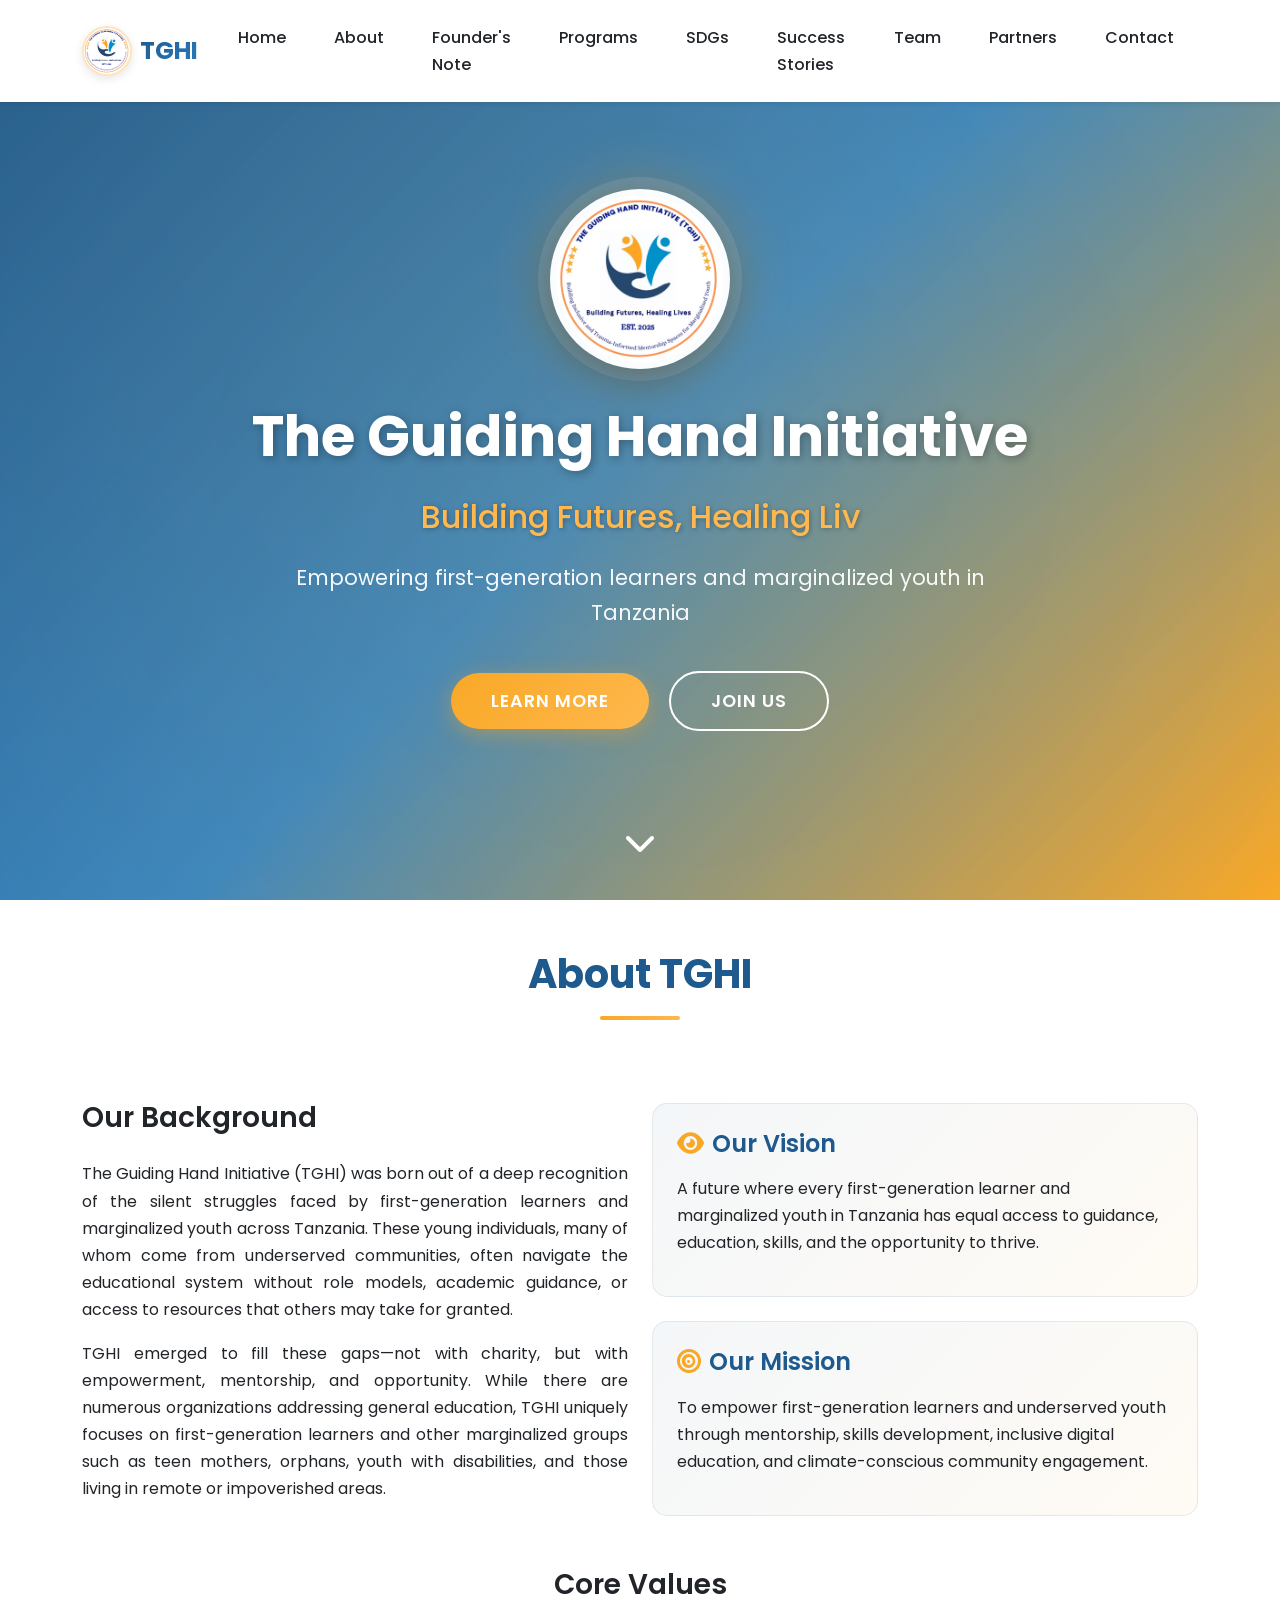
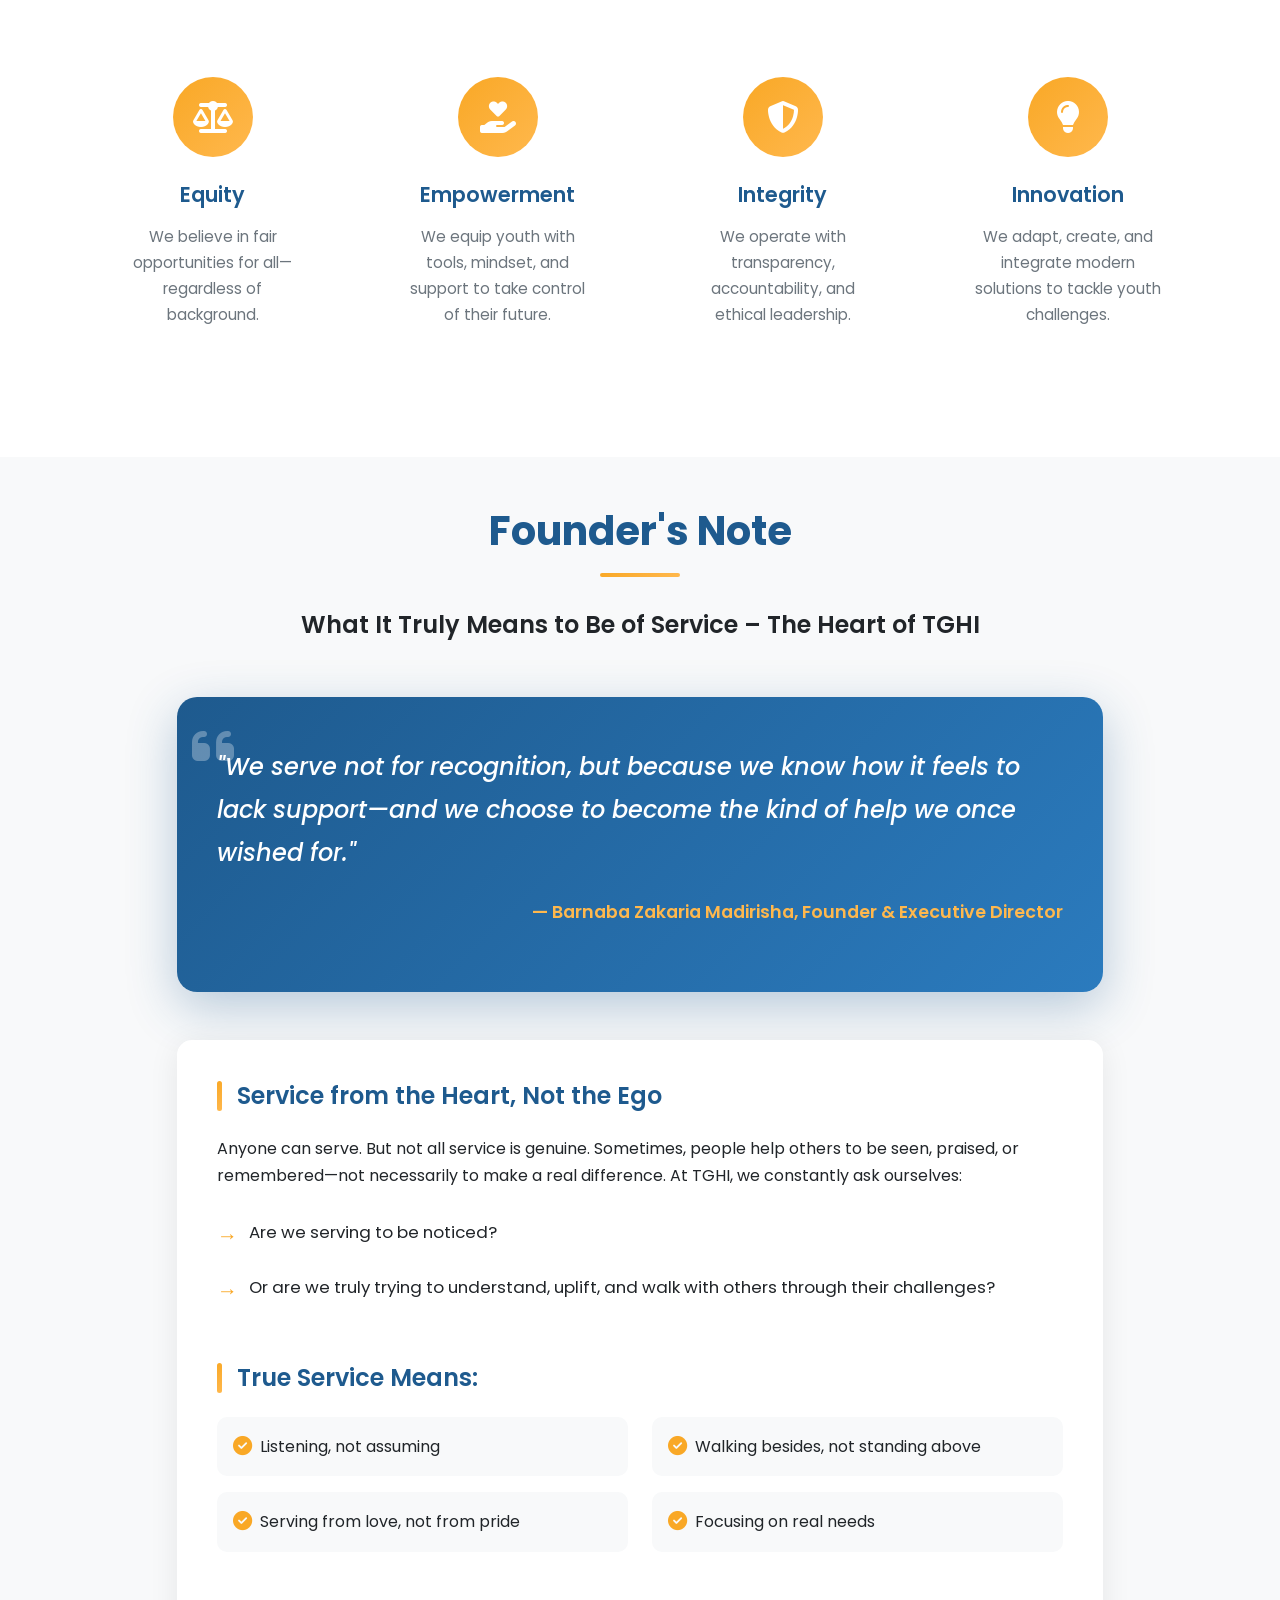
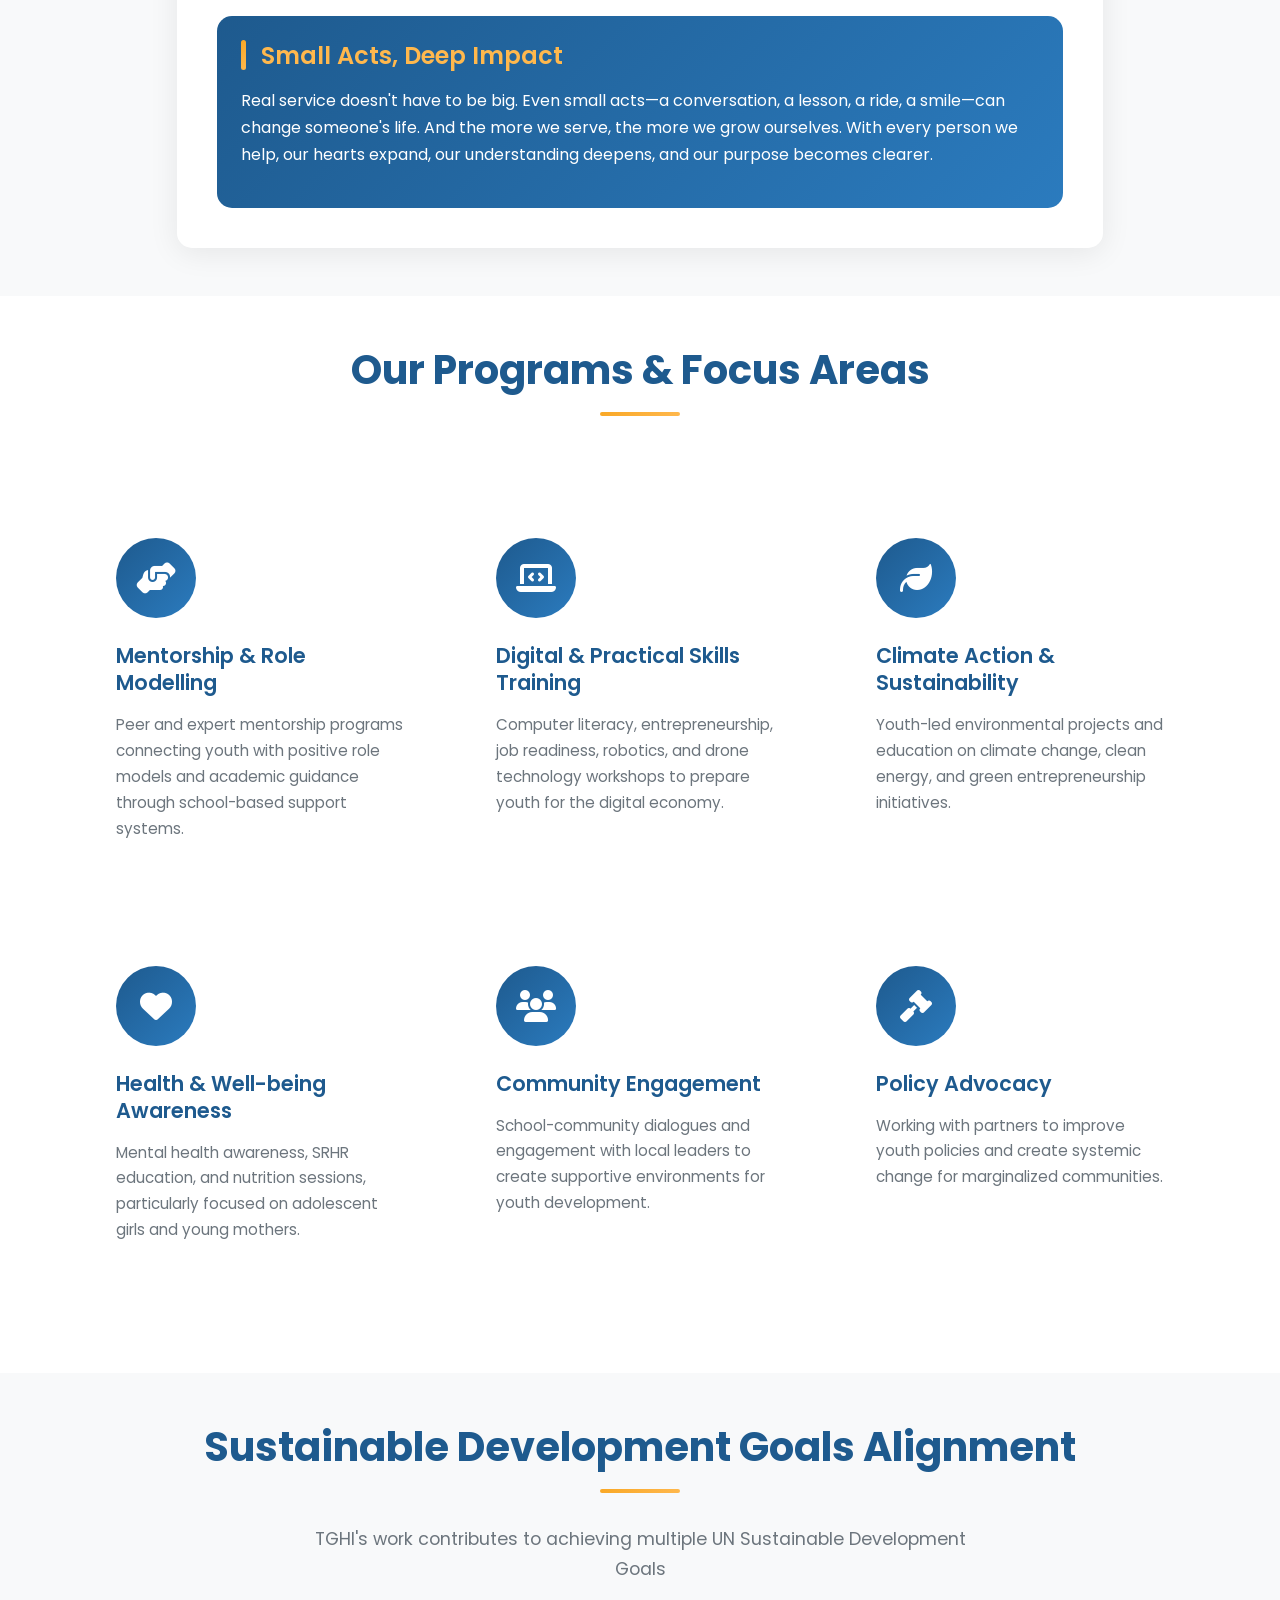
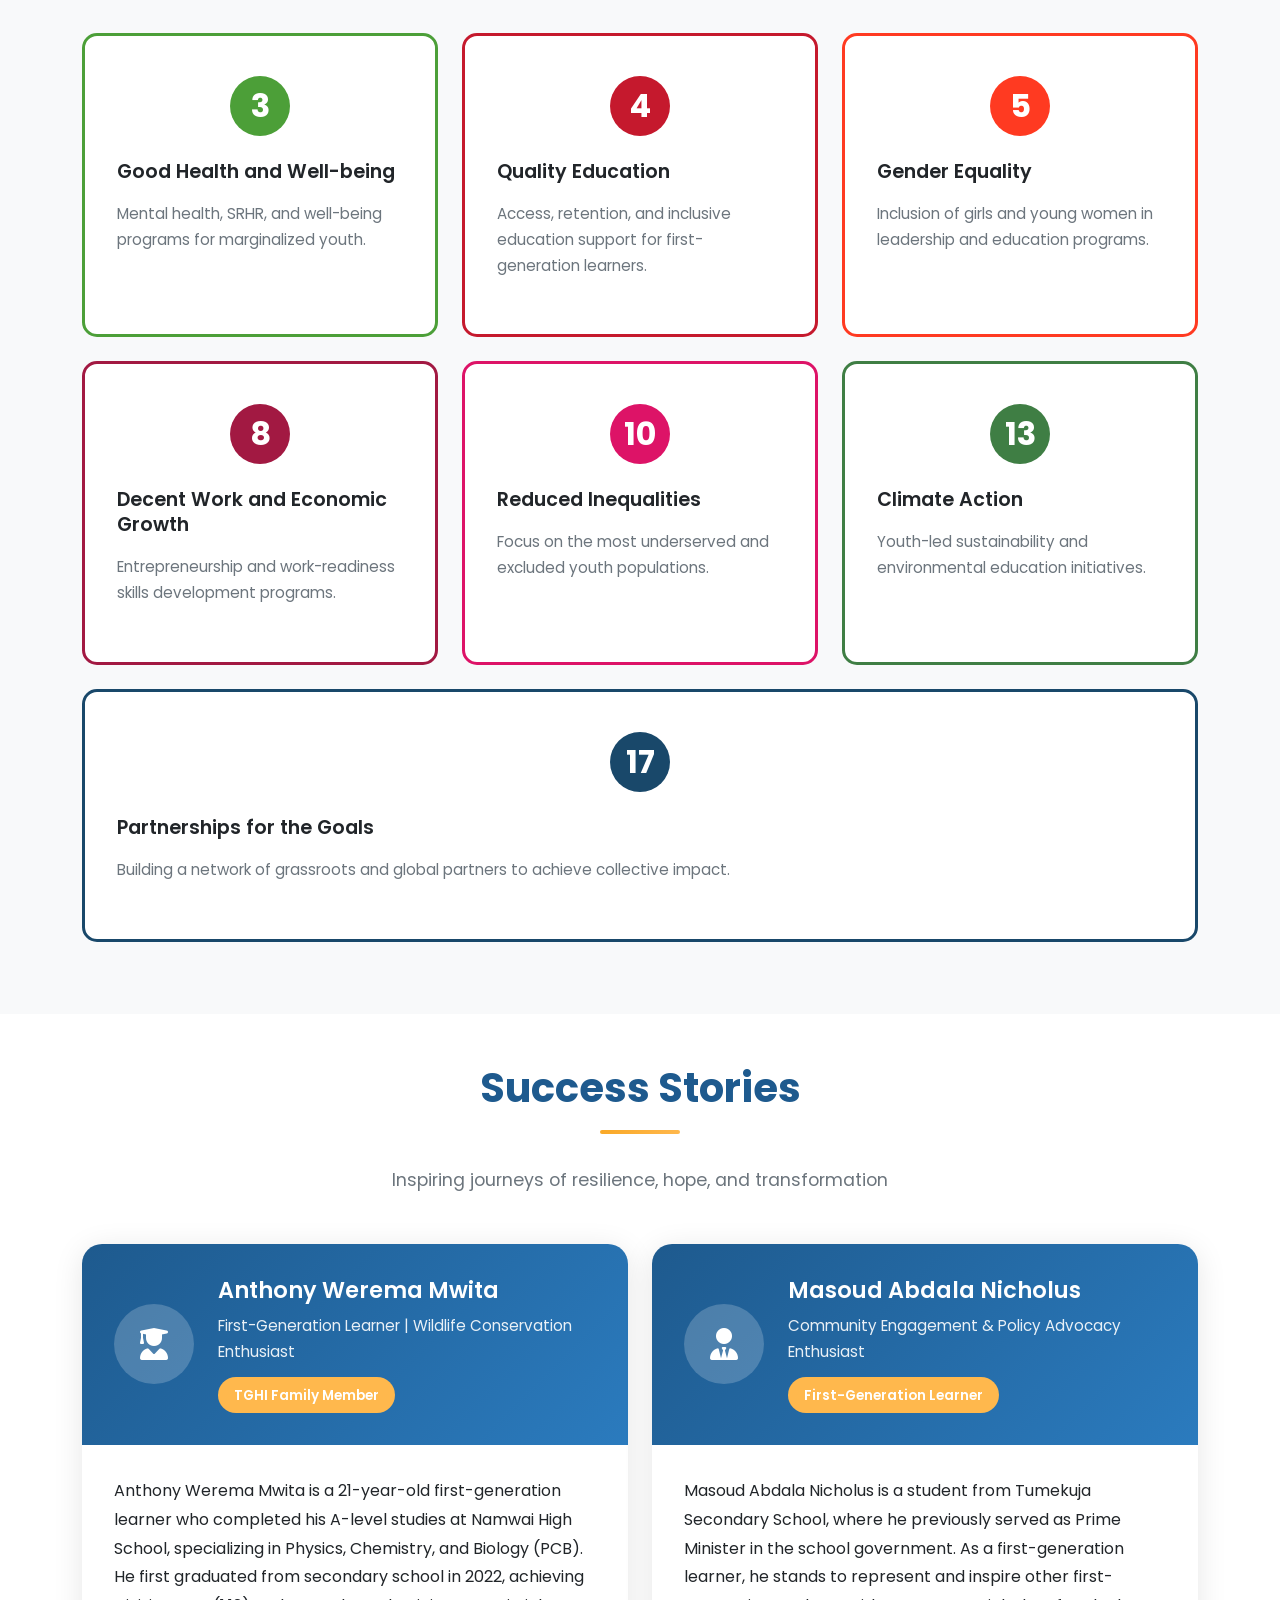
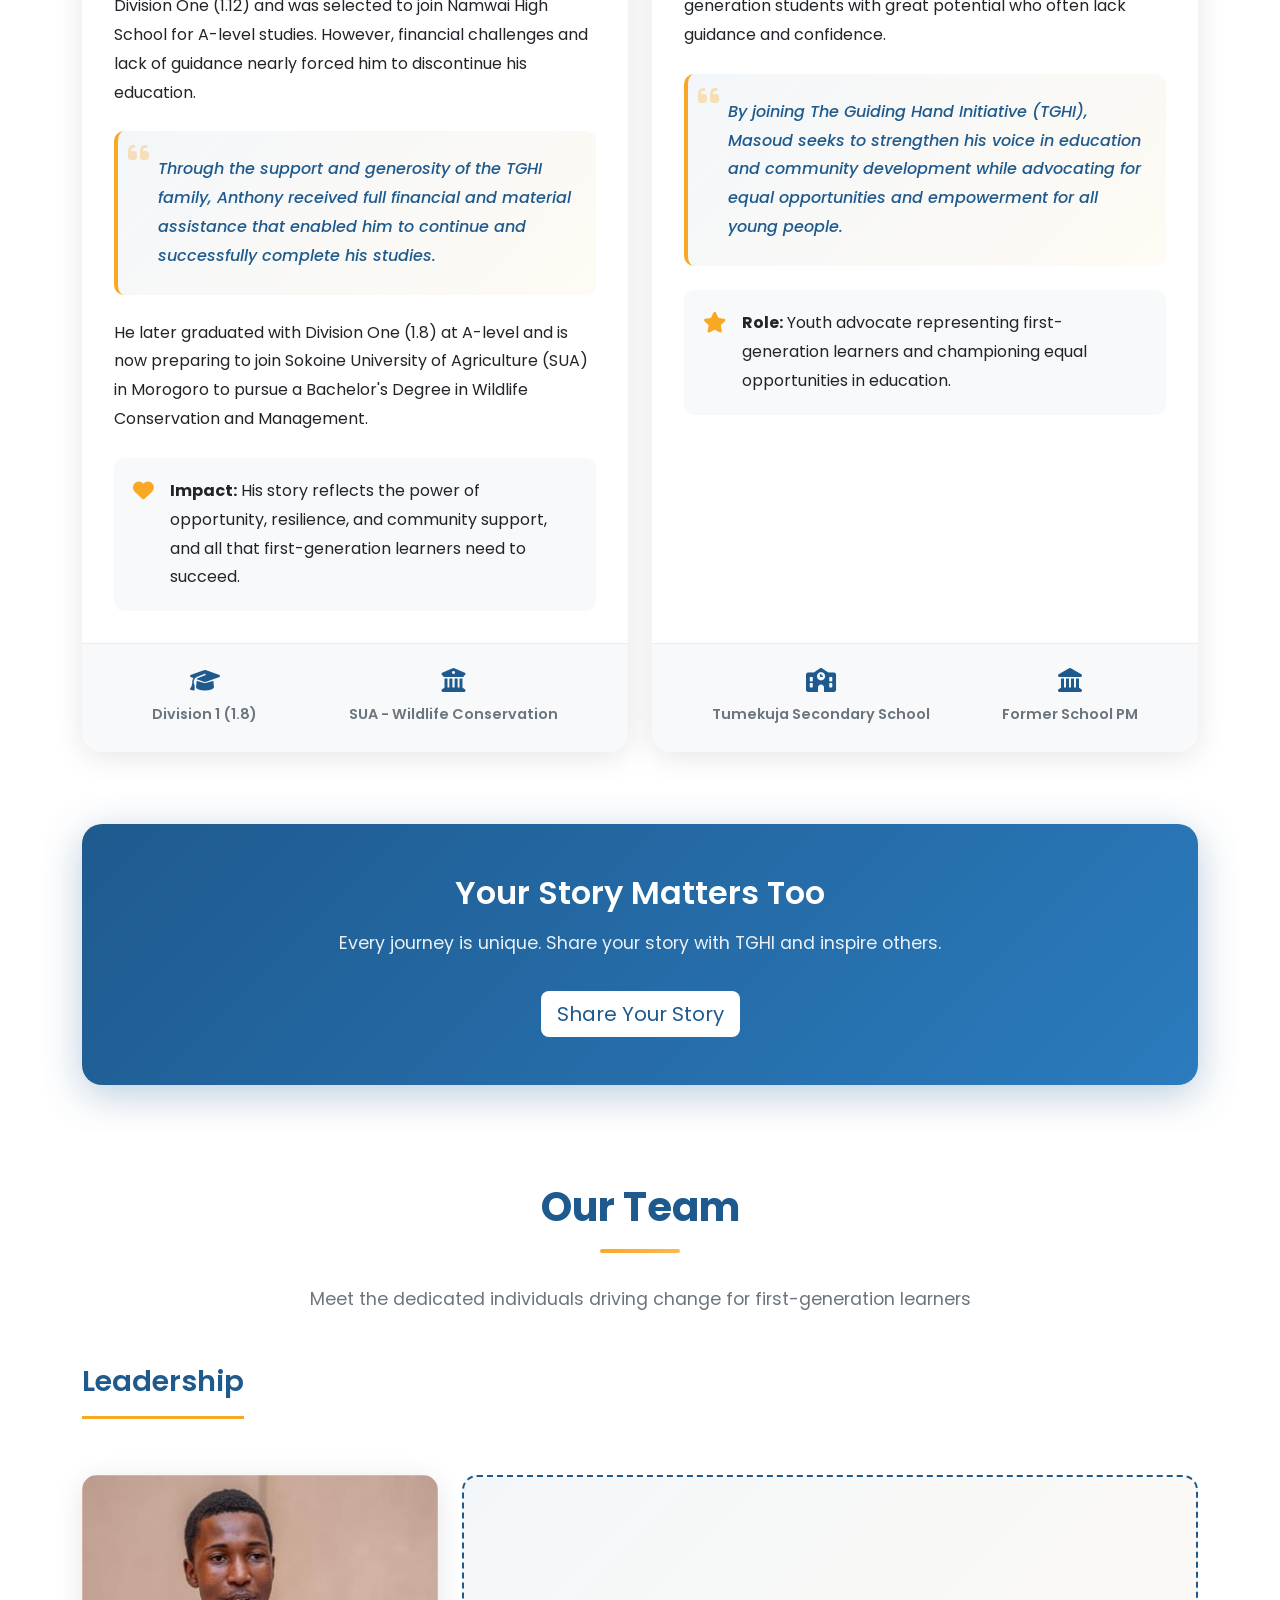
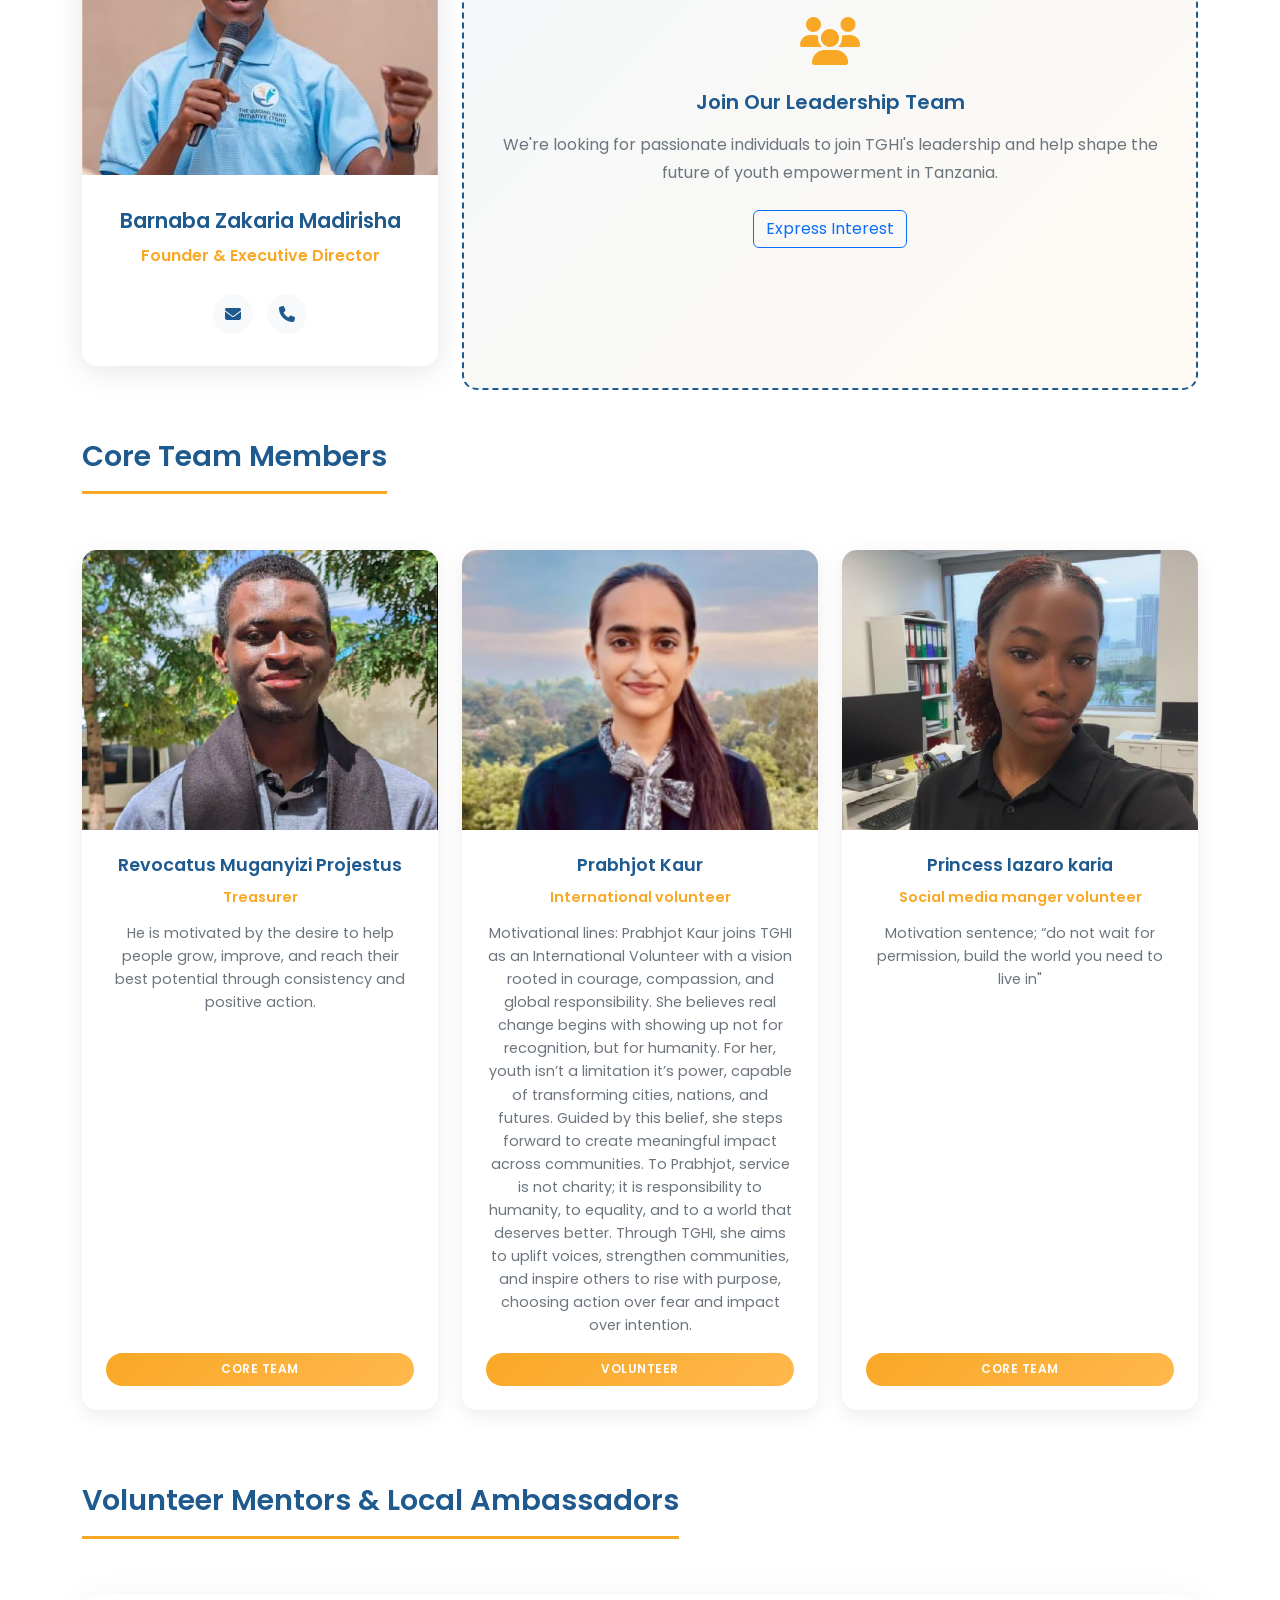
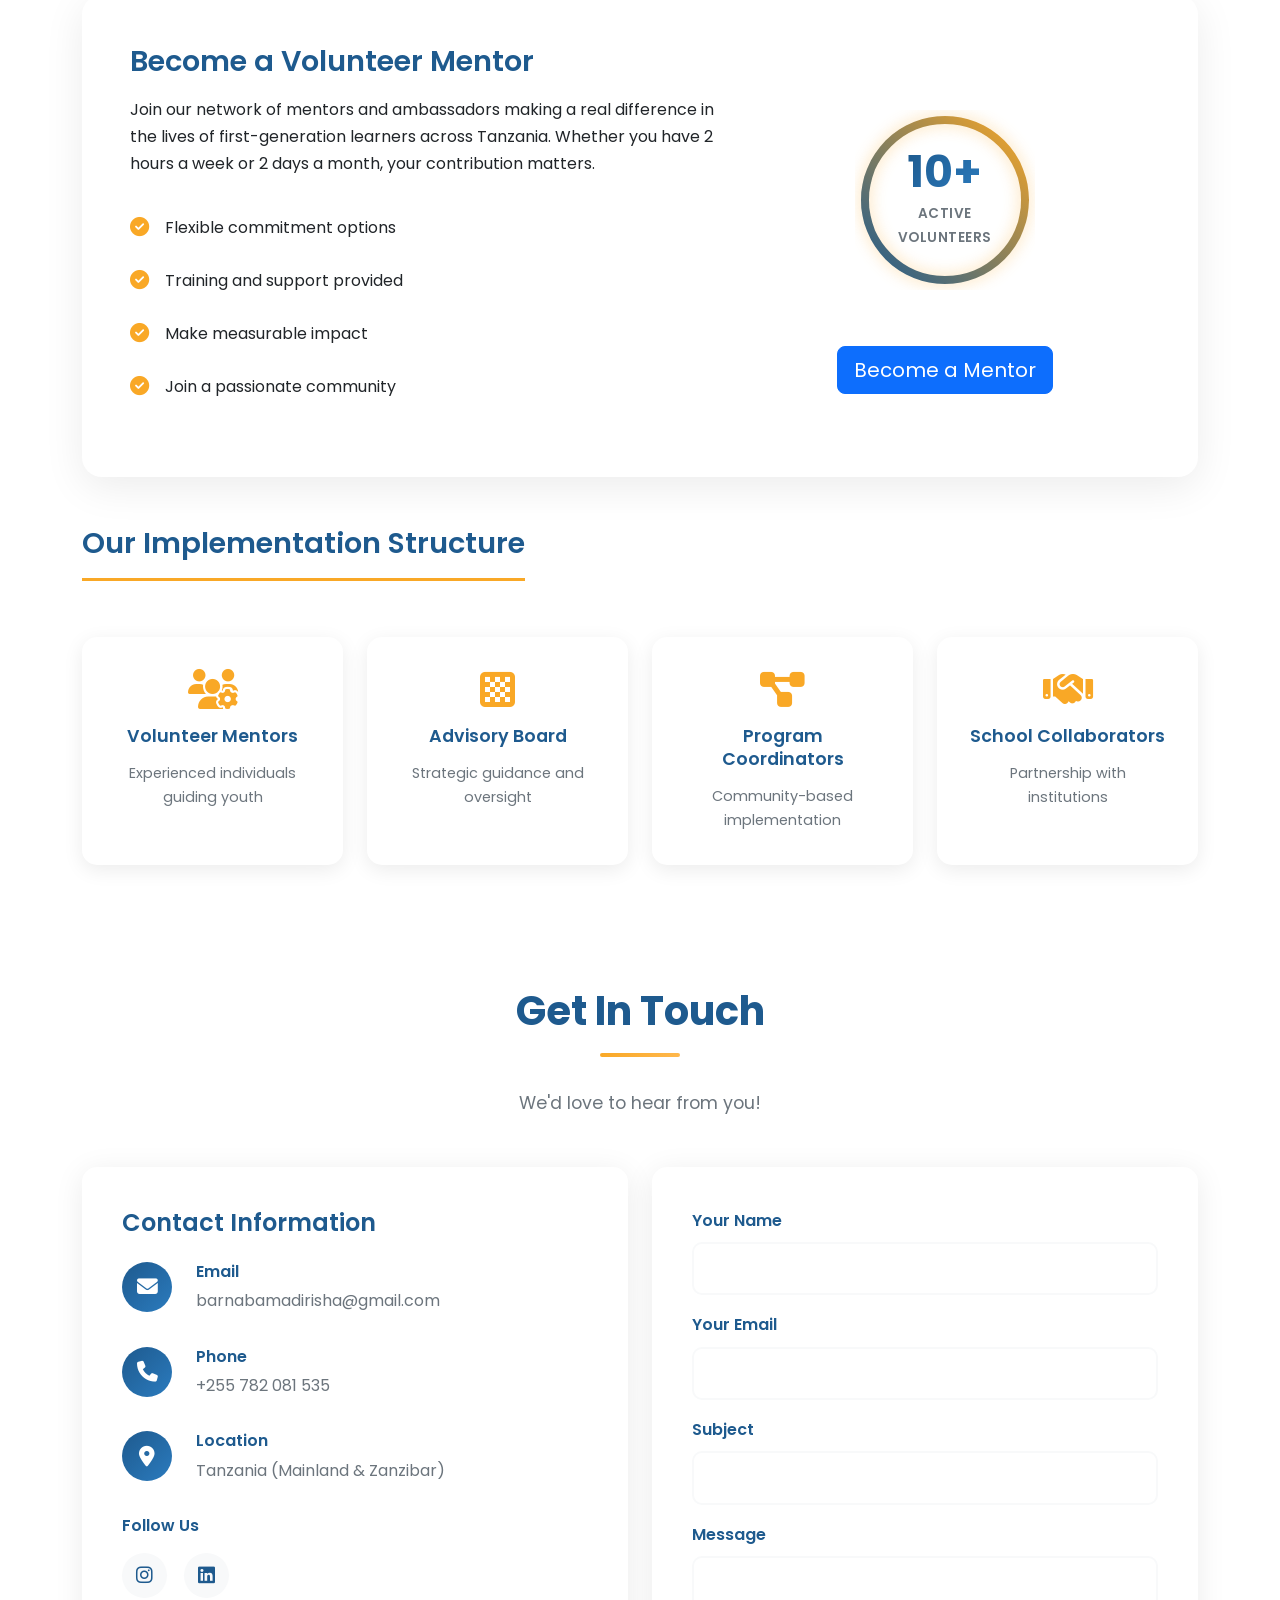
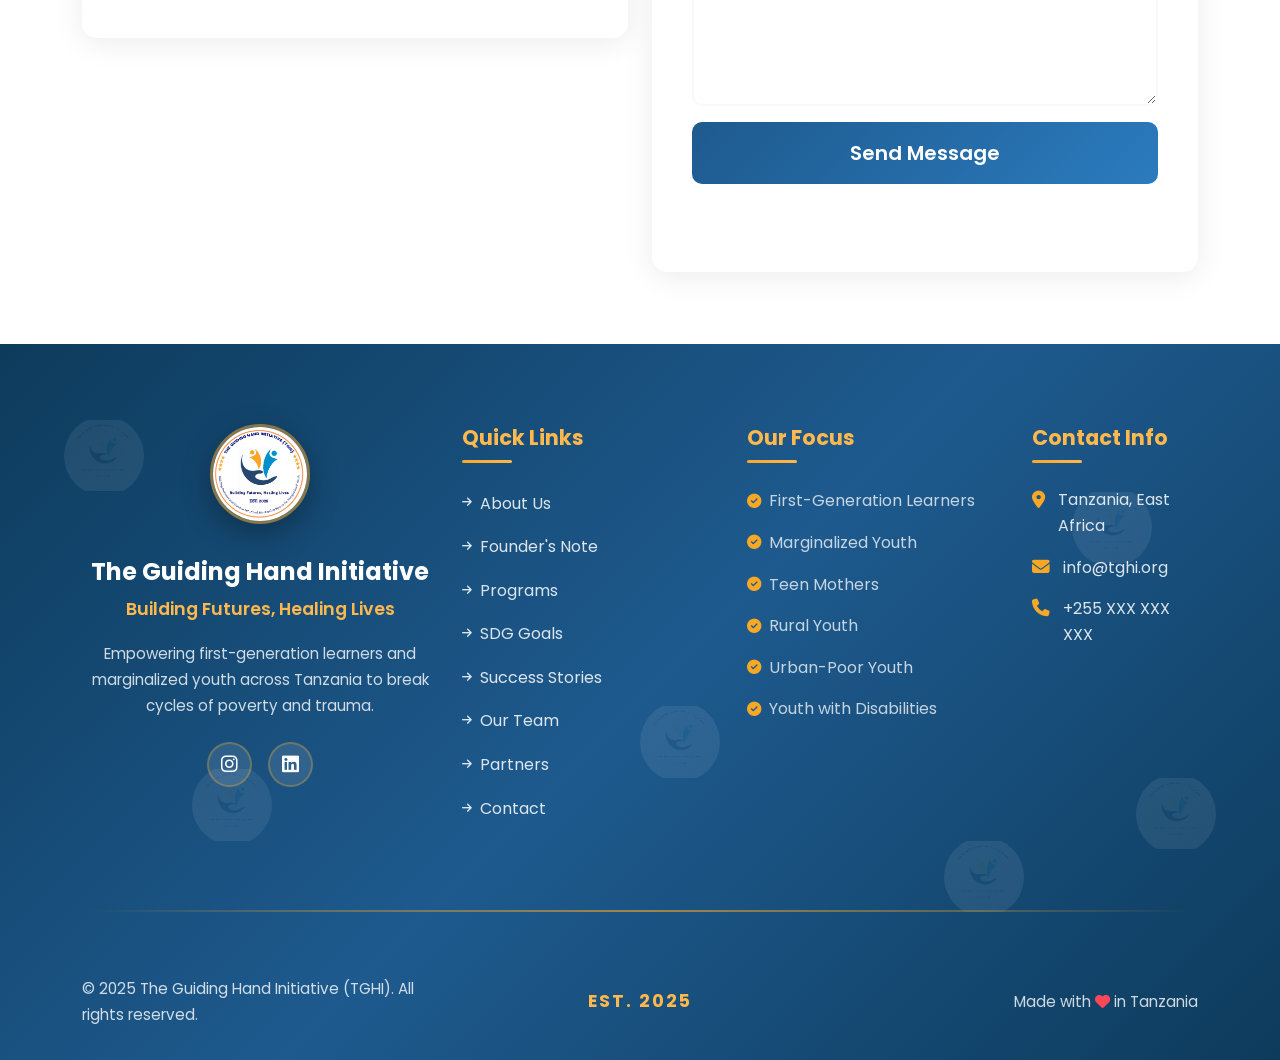
==== index.html @ 02f44afa "Implement code changes to enhance functionality and improve performance" ====
<!DOCTYPE html>
<html lang="en">
<head>
    <meta charset="UTF-8">
    <meta name="viewport" content="width=device-width, initial-scale=1.0, maximum-scale=5.0, user-scalable=yes">
    <meta name="description" content="The Guiding Hand Initiative (TGHI) - Building Futures, Healing Lives. Empowering first-generation learners and marginalized youth in Tanzania.">
    <meta name="theme-color" content="#1E5A8E">
    <meta name="apple-mobile-web-app-capable" content="yes">
    <meta name="apple-mobile-web-app-status-bar-style" content="default">
    <title>TGHI - The Guiding Hand Initiative</title>
    
    <!-- Bootstrap CSS -->
    <link href="https://cdn.jsdelivr.net/npm/bootstrap@5.3.2/dist/css/bootstrap.min.css" rel="stylesheet">
    
    <!-- Google Fonts -->
    <link href="https://fonts.googleapis.com/css2?family=Poppins:wght@300;400;500;600;700&display=swap" rel="stylesheet">
    
    <!-- Font Awesome -->
    <link rel="stylesheet" href="https://cdnjs.cloudflare.com/ajax/libs/font-awesome/6.4.0/css/all.min.css">
    
    <!-- AOS Animation Library -->
    <link href="https://unpkg.com/aos@2.3.1/dist/aos.css" rel="stylesheet">
    
    <!-- Custom CSS -->
    <link rel="stylesheet" href="assets/css/style.css">
</head>
<body>

    <!-- Navigation -->
    <nav class="navbar navbar-expand-lg navbar-light bg-white fixed-top shadow-sm">
        <div class="container">
            <a class="navbar-brand d-flex align-items-center" href="#home">
                <div class="navbar-logo-wrapper">
                    <img src="assets/images/tghi-logo.jpg" alt="TGHI Logo" class="logo-img">
                    <div class="navbar-logo-ring"></div>
                </div>
                <span class="ms-2 brand-text">TGHI</span>
            </a>
            <button class="navbar-toggler" type="button" data-bs-toggle="collapse" data-bs-target="#navbarNav">
                <span class="navbar-toggler-icon"></span>
            </button>
            <div class="collapse navbar-collapse" id="navbarNav">
                <ul class="navbar-nav ms-auto">
                    <li class="nav-item">
                        <a class="nav-link" href="#home">Home</a>
                    </li>
                    <li class="nav-item">
                        <a class="nav-link" href="#about">About</a>
                    </li>
                    <li class="nav-item">
                        <a class="nav-link" href="#founder">Founder's Note</a>
                    </li>
                    <li class="nav-item">
                        <a class="nav-link" href="#programs">Programs</a>
                    </li>
                    <li class="nav-item">
                        <a class="nav-link" href="#sdgs">SDGs</a>
                    </li>
                    <li class="nav-item">
                        <a class="nav-link" href="#stories">Success Stories</a>
                    </li>
                    <li class="nav-item">
                        <a class="nav-link" href="#team">Team</a>
                    </li>
                    <li class="nav-item">
                        <a class="nav-link" href="#partners">Partners</a>
                    </li>
                    <li class="nav-item">
                        <a class="nav-link" href="#contact">Contact</a>
                    </li>
                </ul>
            </div>
        </div>
    </nav>

    <!-- Hero Section -->
    <section id="home" class="hero-section">
        <!-- SVG Definitions for animations -->
        <svg style="position: absolute; width: 0; height: 0;" aria-hidden="true">
            <defs>
                <linearGradient id="countGradient" x1="0%" y1="0%" x2="100%" y2="100%">
                    <stop offset="0%" style="stop-color:#1E5A8E;stop-opacity:1" />
                    <stop offset="100%" style="stop-color:#F9A826;stop-opacity:1" />
                </linearGradient>
            </defs>
        </svg>
        
        <!-- Animated Background Images -->
        <div class="hero-bg-images">
            <div class="hero-bg-image hero-bg-1"></div>
            <div class="hero-bg-image hero-bg-2"></div>
            <div class="hero-bg-image hero-bg-3"></div>
        </div>
        
        <div class="hero-overlay"></div>
        <div class="container">
            <div class="row align-items-center justify-content-center text-center">
                <div class="col-lg-10">
                    <img src="assets/images/tghi-logo.jpg" alt="TGHI Logo" class="hero-logo" data-aos="zoom-in" data-aos-duration="1000">
                    <h1 class="hero-title" data-aos="fade-up" data-aos-delay="200">The Guiding Hand Initiative</h1>
                    <p class="hero-tagline" data-aos="fade-up" data-aos-delay="400">Building Futures, Healing Lives</p>
                    <p class="hero-subtitle" data-aos="fade-up" data-aos-delay="600">Empowering first-generation learners and marginalized youth in Tanzania</p>
                    <div class="hero-buttons" data-aos="fade-up" data-aos-delay="800">
                        <a href="#about" class="btn btn-primary btn-lg me-3">Learn More</a>
                        <a href="#contact" class="btn btn-outline-light btn-lg">Join Us</a>
                    </div>
                </div>
            </div>
        </div>
        <div class="scroll-indicator">
            <a href="#about"><i class="fas fa-chevron-down"></i></a>
        </div>
    </section>

    <!-- About Section -->
    <section id="about" class="py-5">
        <div class="container">
            <div class="row">
                <div class="col-lg-12 text-center mb-5">
                    <h2 class="section-title" data-aos="fade-up">About TGHI</h2>
                    <div class="section-divider" data-aos="fade-up" data-aos-delay="100"></div>
                </div>
            </div>
            <div class="row align-items-center mb-5">
                <div class="col-lg-6" data-aos="fade-right">
                    <h3 class="mb-4">Our Background</h3>
                    <p class="text-justify">The Guiding Hand Initiative (TGHI) was born out of a deep recognition of the silent struggles faced by first-generation learners and marginalized youth across Tanzania. These young individuals, many of whom come from underserved communities, often navigate the educational system without role models, academic guidance, or access to resources that others may take for granted.</p>
                    <p class="text-justify">TGHI emerged to fill these gaps—not with charity, but with empowerment, mentorship, and opportunity. While there are numerous organizations addressing general education, TGHI uniquely focuses on first-generation learners and other marginalized groups such as teen mothers, orphans, youth with disabilities, and those living in remote or impoverished areas.</p>
                </div>
                <div class="col-lg-6" data-aos="fade-left">
                    <div class="info-card gradient-card p-4">
                        <h4 class="mb-3"><i class="fas fa-eye me-2"></i>Our Vision</h4>
                        <p>A future where every first-generation learner and marginalized youth in Tanzania has equal access to guidance, education, skills, and the opportunity to thrive.</p>
                    </div>
                    <div class="info-card gradient-card p-4 mt-4">
                        <h4 class="mb-3"><i class="fas fa-bullseye me-2"></i>Our Mission</h4>
                        <p>To empower first-generation learners and underserved youth through mentorship, skills development, inclusive digital education, and climate-conscious community engagement.</p>
                    </div>
                </div>
            </div>
            
            <!-- Core Values -->
            <div class="row mt-5">
                <div class="col-lg-12 text-center mb-4">
                    <h3 data-aos="fade-up">Core Values</h3>
                </div>
                <div class="col-lg-3 col-md-6 mb-4" data-aos="fade-up" data-aos-delay="100">
                    <div class="value-card text-center">
                        <div class="value-icon">
                            <i class="fas fa-balance-scale"></i>
                        </div>
                        <h5>Equity</h5>
                        <p>We believe in fair opportunities for all—regardless of background.</p>
                    </div>
                </div>
                <div class="col-lg-3 col-md-6 mb-4" data-aos="fade-up" data-aos-delay="200">
                    <div class="value-card text-center">
                        <div class="value-icon">
                            <i class="fas fa-hand-holding-heart"></i>
                        </div>
                        <h5>Empowerment</h5>
                        <p>We equip youth with tools, mindset, and support to take control of their future.</p>
                    </div>
                </div>
                <div class="col-lg-3 col-md-6 mb-4" data-aos="fade-up" data-aos-delay="300">
                    <div class="value-card text-center">
                        <div class="value-icon">
                            <i class="fas fa-shield-alt"></i>
                        </div>
                        <h5>Integrity</h5>
                        <p>We operate with transparency, accountability, and ethical leadership.</p>
                    </div>
                </div>
                <div class="col-lg-3 col-md-6 mb-4" data-aos="fade-up" data-aos-delay="400">
                    <div class="value-card text-center">
                        <div class="value-icon">
                            <i class="fas fa-lightbulb"></i>
                        </div>
                        <h5>Innovation</h5>
                        <p>We adapt, create, and integrate modern solutions to tackle youth challenges.</p>
                    </div>
                </div>
            </div>
        </div>
    </section>

    <!-- Founder's Note Section -->
    <section id="founder" class="py-5 bg-light">
        <div class="container">
            <div class="row">
                <div class="col-lg-12 text-center mb-5">
                    <h2 class="section-title" data-aos="fade-up">Founder's Note</h2>
                    <div class="section-divider" data-aos="fade-up" data-aos-delay="100"></div>
                    <h4 class="mt-4" data-aos="fade-up" data-aos-delay="200">What It Truly Means to Be of Service – The Heart of TGHI</h4>
                </div>
            </div>
            <div class="row justify-content-center">
                <div class="col-lg-10">
                    <div class="founder-quote-card" data-aos="zoom-in">
                        <div class="quote-icon">
                            <i class="fas fa-quote-left"></i>
                        </div>
                        <p class="founder-quote">
                            "We serve not for recognition, but because we know how it feels to lack support—and we choose to become the kind of help we once wished for."
                        </p>
                        <p class="quote-author">— Barnaba Zakaria Madirisha, Founder & Executive Director</p>
                    </div>
                    
                    <div class="founder-content mt-5" data-aos="fade-up">
                        <h5 class="mb-4">Service from the Heart, Not the Ego</h5>
                        <p>Anyone can serve. But not all service is genuine. Sometimes, people help others to be seen, praised, or remembered—not necessarily to make a real difference. At TGHI, we constantly ask ourselves:</p>
                        <ul class="founder-list">
                            <li>Are we serving to be noticed?</li>
                            <li>Or are we truly trying to understand, uplift, and walk with others through their challenges?</li>
                        </ul>
                        
                        <h5 class="mt-5 mb-4">True Service Means:</h5>
                        <div class="row">
                            <div class="col-md-6 mb-3">
                                <div class="service-principle">
                                    <i class="fas fa-check-circle me-2"></i>
                                    <span>Listening, not assuming</span>
                                </div>
                            </div>
                            <div class="col-md-6 mb-3">
                                <div class="service-principle">
                                    <i class="fas fa-check-circle me-2"></i>
                                    <span>Walking besides, not standing above</span>
                                </div>
                            </div>
                            <div class="col-md-6 mb-3">
                                <div class="service-principle">
                                    <i class="fas fa-check-circle me-2"></i>
                                    <span>Serving from love, not from pride</span>
                                </div>
                            </div>
                            <div class="col-md-6 mb-3">
                                <div class="service-principle">
                                    <i class="fas fa-check-circle me-2"></i>
                                    <span>Focusing on real needs</span>
                                </div>
                            </div>
                        </div>
                        
                        <div class="founder-highlight mt-5 p-4" data-aos="fade-up">
                            <h5 class="mb-3">Small Acts, Deep Impact</h5>
                            <p>Real service doesn't have to be big. Even small acts—a conversation, a lesson, a ride, a smile—can change someone's life. And the more we serve, the more we grow ourselves. With every person we help, our hearts expand, our understanding deepens, and our purpose becomes clearer.</p>
                        </div>
                    </div>
                </div>
            </div>
        </div>
    </section>

    <!-- Programs Section -->
    <section id="programs" class="py-5">
        <div class="container">
            <div class="row">
                <div class="col-lg-12 text-center mb-5">
                    <h2 class="section-title" data-aos="fade-up">Our Programs & Focus Areas</h2>
                    <div class="section-divider" data-aos="fade-up" data-aos-delay="100"></div>
                </div>
            </div>
            <div class="row">
                <div class="col-lg-4 col-md-6 mb-4" data-aos="fade-up" data-aos-delay="100">
                    <div class="program-card">
                        <div class="program-icon">
                            <i class="fas fa-hands-helping"></i>
                        </div>
                        <h4>Mentorship & Role Modelling</h4>
                        <p>Peer and expert mentorship programs connecting youth with positive role models and academic guidance through school-based support systems.</p>
                    </div>
                </div>
                <div class="col-lg-4 col-md-6 mb-4" data-aos="fade-up" data-aos-delay="200">
                    <div class="program-card">
                        <div class="program-icon">
                            <i class="fas fa-laptop-code"></i>
                        </div>
                        <h4>Digital & Practical Skills Training</h4>
                        <p>Computer literacy, entrepreneurship, job readiness, robotics, and drone technology workshops to prepare youth for the digital economy.</p>
                    </div>
                </div>
                <div class="col-lg-4 col-md-6 mb-4" data-aos="fade-up" data-aos-delay="300">
                    <div class="program-card">
                        <div class="program-icon">
                            <i class="fas fa-leaf"></i>
                        </div>
                        <h4>Climate Action & Sustainability</h4>
                        <p>Youth-led environmental projects and education on climate change, clean energy, and green entrepreneurship initiatives.</p>
                    </div>
                </div>
                <div class="col-lg-4 col-md-6 mb-4" data-aos="fade-up" data-aos-delay="400">
                    <div class="program-card">
                        <div class="program-icon">
                            <i class="fas fa-heart"></i>
                        </div>
                        <h4>Health & Well-being Awareness</h4>
                        <p>Mental health awareness, SRHR education, and nutrition sessions, particularly focused on adolescent girls and young mothers.</p>
                    </div>
                </div>
                <div class="col-lg-4 col-md-6 mb-4" data-aos="fade-up" data-aos-delay="500">
                    <div class="program-card">
                        <div class="program-icon">
                            <i class="fas fa-users"></i>
                        </div>
                        <h4>Community Engagement</h4>
                        <p>School-community dialogues and engagement with local leaders to create supportive environments for youth development.</p>
                    </div>
                </div>
                <div class="col-lg-4 col-md-6 mb-4" data-aos="fade-up" data-aos-delay="600">
                    <div class="program-card">
                        <div class="program-icon">
                            <i class="fas fa-gavel"></i>
                        </div>
                        <h4>Policy Advocacy</h4>
                        <p>Working with partners to improve youth policies and create systemic change for marginalized communities.</p>
                    </div>
                </div>
            </div>
        </div>
    </section>

    <!-- SDGs Section -->
    <section id="sdgs" class="py-5 bg-light">
        <div class="container">
            <div class="row">
                <div class="col-lg-12 text-center mb-5">
                    <h2 class="section-title" data-aos="fade-up">Sustainable Development Goals Alignment</h2>
                    <div class="section-divider" data-aos="fade-up" data-aos-delay="100"></div>
                    <p class="section-subtitle" data-aos="fade-up" data-aos-delay="200">TGHI's work contributes to achieving multiple UN Sustainable Development Goals</p>
                </div>
            </div>
            <div class="row">
                <div class="col-lg-4 col-md-6 mb-4" data-aos="flip-left" data-aos-delay="100">
                    <div class="sdg-card sdg-3">
                        <div class="sdg-number">3</div>
                        <h5>Good Health and Well-being</h5>
                        <p>Mental health, SRHR, and well-being programs for marginalized youth.</p>
                    </div>
                </div>
                <div class="col-lg-4 col-md-6 mb-4" data-aos="flip-left" data-aos-delay="200">
                    <div class="sdg-card sdg-4">
                        <div class="sdg-number">4</div>
                        <h5>Quality Education</h5>
                        <p>Access, retention, and inclusive education support for first-generation learners.</p>
                    </div>
                </div>
                <div class="col-lg-4 col-md-6 mb-4" data-aos="flip-left" data-aos-delay="300">
                    <div class="sdg-card sdg-5">
                        <div class="sdg-number">5</div>
                        <h5>Gender Equality</h5>
                        <p>Inclusion of girls and young women in leadership and education programs.</p>
                    </div>
                </div>
                <div class="col-lg-4 col-md-6 mb-4" data-aos="flip-left" data-aos-delay="400">
                    <div class="sdg-card sdg-8">
                        <div class="sdg-number">8</div>
                        <h5>Decent Work and Economic Growth</h5>
                        <p>Entrepreneurship and work-readiness skills development programs.</p>
                    </div>
                </div>
                <div class="col-lg-4 col-md-6 mb-4" data-aos="flip-left" data-aos-delay="500">
                    <div class="sdg-card sdg-10">
                        <div class="sdg-number">10</div>
                        <h5>Reduced Inequalities</h5>
                        <p>Focus on the most underserved and excluded youth populations.</p>
                    </div>
                </div>
                <div class="col-lg-4 col-md-6 mb-4" data-aos="flip-left" data-aos-delay="600">
                    <div class="sdg-card sdg-13">
                        <div class="sdg-number">13</div>
                        <h5>Climate Action</h5>
                        <p>Youth-led sustainability and environmental education initiatives.</p>
                    </div>
                </div>
                <div class="col-lg-12 col-md-12 mb-4" data-aos="flip-left" data-aos-delay="700">
                    <div class="sdg-card sdg-17">
                        <div class="sdg-number">17</div>
                        <h5>Partnerships for the Goals</h5>
                        <p>Building a network of grassroots and global partners to achieve collective impact.</p>
                    </div>
                </div>
            </div>
        </div>
    </section>

    <!-- Success Stories Section -->
    <section id="stories" class="py-5">
        <div class="container">
            <div class="row">
                <div class="col-lg-12 text-center mb-5">
                    <h2 class="section-title" data-aos="fade-up">Success Stories</h2>
                    <div class="section-divider" data-aos="fade-up" data-aos-delay="100"></div>
                    <p class="section-subtitle" data-aos="fade-up" data-aos-delay="200">Inspiring journeys of resilience, hope, and transformation</p>
                </div>
            </div>
            
            <div class="row">
                <!-- Story 1: Anthony Werema Mwita -->
                <div class="col-lg-6 mb-4" data-aos="fade-up" data-aos-delay="100">
                    <div class="story-card">
                        <div class="story-header">
                            <div class="story-avatar">
                                <i class="fas fa-user-graduate"></i>
                            </div>
                            <div class="story-meta">
                                <h4>Anthony Werema Mwita</h4>
                                <p class="story-subtitle">First-Generation Learner | Wildlife Conservation Enthusiast</p>
                                <span class="story-badge">TGHI Family Member</span>
                            </div>
                        </div>
                        <div class="story-content">
                            <p>Anthony Werema Mwita is a 21-year-old first-generation learner who completed his A-level studies at Namwai High School, specializing in Physics, Chemistry, and Biology (PCB). He first graduated from secondary school in 2022, achieving Division One (1.12) and was selected to join Namwai High School for A-level studies. However, financial challenges and lack of guidance nearly forced him to discontinue his education.</p>
                            
                            <div class="story-highlight">
                                <i class="fas fa-quote-left"></i>
                                <p>Through the support and generosity of the TGHI family, Anthony received full financial and material assistance that enabled him to continue and successfully complete his studies.</p>
                            </div>
                            
                            <p>He later graduated with Division One (1.8) at A-level and is now preparing to join Sokoine University of Agriculture (SUA) in Morogoro to pursue a Bachelor's Degree in Wildlife Conservation and Management.</p>
                            
                            <div class="story-impact">
                                <i class="fas fa-heart"></i>
                                <p><strong>Impact:</strong> His story reflects the power of opportunity, resilience, and community support, and all that first-generation learners need to succeed.</p>
                            </div>
                        </div>
                        <div class="story-stats">
                            <div class="stat-item">
                                <i class="fas fa-graduation-cap"></i>
                                <span>Division 1 (1.8)</span>
                            </div>
                            <div class="stat-item">
                                <i class="fas fa-university"></i>
                                <span>SUA - Wildlife Conservation</span>
                            </div>
                        </div>
                    </div>
                </div>

                <!-- Story 2: Masoud Abdala Nicholus -->
                <div class="col-lg-6 mb-4" data-aos="fade-up" data-aos-delay="200">
                    <div class="story-card">
                        <div class="story-header">
                            <div class="story-avatar">
                                <i class="fas fa-user-tie"></i>
                            </div>
                            <div class="story-meta">
                                <h4>Masoud Abdala Nicholus</h4>
                                <p class="story-subtitle">Community Engagement & Policy Advocacy Enthusiast</p>
                                <span class="story-badge">First-Generation Learner</span>
                            </div>
                        </div>
                        <div class="story-content">
                            <p>Masoud Abdala Nicholus is a student from Tumekuja Secondary School, where he previously served as Prime Minister in the school government. As a first-generation learner, he stands to represent and inspire other first-generation students with great potential who often lack guidance and confidence.</p>
                            
                            <div class="story-highlight">
                                <i class="fas fa-quote-left"></i>
                                <p>By joining The Guiding Hand Initiative (TGHI), Masoud seeks to strengthen his voice in education and community development while advocating for equal opportunities and empowerment for all young people.</p>
                            </div>
                            
                            <div class="story-impact">
                                <i class="fas fa-star"></i>
                                <p><strong>Role:</strong> Youth advocate representing first-generation learners and championing equal opportunities in education.</p>
                            </div>
                        </div>
                        <div class="story-stats">
                            <div class="stat-item">
                                <i class="fas fa-school"></i>
                                <span>Tumekuja Secondary School</span>
                            </div>
                            <div class="stat-item">
                                <i class="fas fa-landmark"></i>
                                <span>Former School PM</span>
                            </div>
                        </div>
                    </div>
                </div>
            </div>

            <!-- Call to Action -->
            <div class="row mt-5">
                <div class="col-lg-12 text-center" data-aos="fade-up">
                    <div class="stories-cta">
                        <h4>Your Story Matters Too</h4>
                        <p>Every journey is unique. Share your story with TGHI and inspire others.</p>
                        <a href="#contact" class="btn btn-primary btn-lg">Share Your Story</a>
                    </div>
                </div>
            </div>
        </div>
    </section>

    <!-- Team Section -->
    <section id="team" class="py-5">
        <div class="container">
            <div class="row">
                <div class="col-lg-12 text-center mb-5">
                    <h2 class="section-title" data-aos="fade-up">Our Team</h2>
                    <div class="section-divider" data-aos="fade-up" data-aos-delay="100"></div>
                    <p class="section-subtitle" data-aos="fade-up" data-aos-delay="200">Meet the dedicated individuals driving change for first-generation learners</p>
                </div>
            </div>

            <!-- Leadership Team -->
            <div class="row mb-5">
                <div class="col-lg-12 mb-4">
                    <h3 class="team-category-title" data-aos="fade-up">Leadership</h3>
                </div>
                
                <!-- Founder & Executive Director -->
                <div class="col-lg-4 col-md-6 mb-4" data-aos="zoom-in">
                    <div class="team-card">
                        <div class="team-image">
                            <img src="assets/images/Barnaba.jpg" alt="Barnaba Zakaria Madirisha">
                            <div class="team-overlay">
                                <p class="team-bio-short">Passionate about empowering first-generation learners and creating opportunities for marginalized youth.</p>
                            </div>
                        </div>
                        <div class="team-info">
                            <h5>Barnaba Zakaria Madirisha</h5>
                            <p class="team-role">Founder & Executive Director</p>
                            <div class="team-social">
                                <a href="mailto:barnabamadirisha@gmail.com"><i class="fas fa-envelope"></i></a>
                                <a href="tel:+255782081535"><i class="fas fa-phone"></i></a>
                            </div>
                        </div>
                    </div>
                </div>

                <!-- Add more leadership members here as they join -->
                <div class="col-lg-8 col-md-6" data-aos="fade-up">
                    <div class="team-join-card">
                        <i class="fas fa-users"></i>
                        <h5>Join Our Leadership Team</h5>
                        <p>We're looking for passionate individuals to join TGHI's leadership and help shape the future of youth empowerment in Tanzania.</p>
                        <a href="#contact" class="btn btn-outline-primary">Express Interest</a>
                    </div>
                </div>
            </div>

            <!-- Core Team Members -->
            <div class="row mb-5">
                <div class="col-lg-12 mb-4">
                    <h3 class="team-category-title" data-aos="fade-up">Core Team Members</h3>
                </div>

                <!-- Team Member 1: Masoud Abdala Nicholus -->
                <!-- <div class="col-lg-4 col-md-6 mb-4" data-aos="fade-up" data-aos-delay="100">
                    <div class="team-member-photo-card">
                        <div class="member-photo">
                            <img src="assets/images/tghi-logo.jpg" alt="Masoud Abdala Nicholus">
                            <div class="member-photo-overlay">
                                <div class="member-social">
                                    <a href="#"><i class="fab fa-linkedin"></i></a>
                                    <a href="#"><i class="fas fa-envelope"></i></a>
                                </div>
                            </div>
                        </div>
                        <div class="member-info">
                            <h6>Masoud Abdala Nicholus</h6>
                            <p class="member-role">Community Engagement Lead</p>
                            <p class="member-bio">Student leader advocating for first-generation learners and policy change.</p>
                            <span class="member-badge">First-Generation Learner</span>
                        </div>
                    </div>
                </div> -->

                <!-- Team Member 2: Anthony Werema Mwita -->
                <!-- <div class="col-lg-4 col-md-6 mb-4" data-aos="fade-up" data-aos-delay="200">
                    <div class="team-member-photo-card">
                        <div class="member-photo">
                            <img src="assets/images/tghi-logo.jpg" alt="Anthony Werema Mwita">
                            <div class="member-photo-overlay">
                                <div class="member-social">
                                    <a href="#"><i class="fab fa-linkedin"></i></a>
                                    <a href="#"><i class="fas fa-envelope"></i></a>
                                </div>
                            </div>
                        </div>
                        <div class="member-info">
                            <h6>Anthony Werema Mwita</h6>
                            <p class="member-role">Youth Ambassador</p>
                            <p class="member-bio">Wildlife conservation student inspiring rural youth through education.</p>
                            <span class="member-badge">Success Story</span>
                        </div>
                    </div>
                </div> -->

                <!-- Team Member 3: Placeholder -->
                <div class="col-lg-4 col-md-6 mb-4" data-aos="fade-up" data-aos-delay="300">
                    <div class="team-member-photo-card">
                        <div class="member-photo">
                            <img src="assets/images/revo.png" alt="Team Member">
                            <div class="member-photo-overlay">
                                <div class="member-social">
                                    <a href="#"><i class="fab fa-linkedin"></i></a>
                                    <a href="#"><i class="fas fa-envelope"></i></a>
                                </div>
                            </div>
                        </div>
                        <div class="member-info">
                            <h6>Revocatus Muganyizi Projestus</h6>
                            <p class="member-role">Treasurer</p>
                            <p class="member-bio">He is motivated by the desire to help people grow, improve, and reach their best potential through consistency and positive action.</p>
                            <span class="member-badge">Core Team</span>
                        </div>
                    </div>
                </div>

                <!-- Team Member 4: Placeholder -->
                <div class="col-lg-4 col-md-6 mb-4" data-aos="fade-up" data-aos-delay="400">
                    <div class="team-member-photo-card">
                        <div class="member-photo">
                            <img src="assets/images/pra.png" alt="Team Member">
                            <div class="member-photo-overlay">
                                <div class="member-social">
                                    <a href="#"><i class="fab fa-linkedin"></i></a>
                                    <a href="#"><i class="fas fa-envelope"></i></a>
                                </div>
                            </div>
                        </div>
                        <div class="member-info">
                            <h6>Prabhjot Kaur </h6>
                            <p class="member-role">International volunteer</p>
                            <p class="member-bio">Motivational lines: Prabhjot Kaur joins TGHI as an International Volunteer with a vision rooted in courage, compassion, and global responsibility. She believes real change begins with showing up not for recognition, but for humanity. For her, youth isn’t a limitation  it’s power, capable of transforming cities, nations, and futures. Guided by this belief, she steps forward to create meaningful impact across communities. To Prabhjot, service is not charity; it is responsibility to humanity, to equality, and to a world that deserves better. Through TGHI, she aims to uplift voices, strengthen communities, and inspire others to rise with purpose, choosing action over fear and impact over intention.</p>
                            <span class="member-badge">volunteer</span>
                        </div>
                    </div>
                </div>

                <!-- Team Member 5: Placeholder -->
                <div class="col-lg-4 col-md-6 mb-4" data-aos="fade-up" data-aos-delay="500">
                    <div class="team-member-photo-card">
                        <div class="member-photo">
                            <img src="assets/images/princess.png" alt="Team Member">
                            <div class="member-photo-overlay">
                                <div class="member-social">
                                    <a href="#"><i class="fab fa-linkedin"></i></a>
                                    <a href="#"><i class="fas fa-envelope"></i></a>
                                </div>
                            </div>
                        </div>
                        <div class="member-info">
                            <h6>Princess lazaro karia</h6>
                            <p class="member-role">Social media manger volunteer</p>
                            <p class="member-bio">Motivation sentence; “do not wait for permission, build the world you need to live in"</p>
                            <span class="member-badge">Core Team</span>
                        </div>
                    </div>
                </div>

                <!-- Team Member 6: Placeholder -->
                <!-- <div class="col-lg-4 col-md-6 mb-4" data-aos="fade-up" data-aos-delay="600">
                    <div class="team-member-photo-card">
                        <div class="member-photo">
                            <img src="assets/images/tghi-logo.jpg" alt="Team Member">
                            <div class="member-photo-overlay">
                                <div class="member-social">
                                    <a href="#"><i class="fab fa-linkedin"></i></a>
                                    <a href="#"><i class="fas fa-envelope"></i></a>
                                </div>
                            </div>
                        </div>
                        <div class="member-info">
                            <h6>Your Name Here</h6>
                            <p class="member-role">Role/Position</p>
                            <p class="member-bio">Brief bio about your role and contribution to TGHI's mission.</p>
                            <span class="member-badge">Core Team</span>
                        </div>
                    </div>
                </div> -->

                <!-- Team Member 7: Placeholder -->
                <!-- <div class="col-lg-4 col-md-6 mb-4" data-aos="fade-up" data-aos-delay="100">
                    <div class="team-member-photo-card">
                        <div class="member-photo">
                            <img src="assets/images/tghi-logo.jpg" alt="Team Member">
                            <div class="member-photo-overlay">
                                <div class="member-social">
                                    <a href="#"><i class="fab fa-linkedin"></i></a>
                                    <a href="#"><i class="fas fa-envelope"></i></a>
                                </div>
                            </div>
                        </div>
                        <div class="member-info">
                            <h6>Your Name Here</h6>
                            <p class="member-role">Role/Position</p>
                            <p class="member-bio">Brief bio about your role and contribution to TGHI's mission.</p>
                            <span class="member-badge">Core Team</span>
                        </div>
                    </div>
                </div> -->

                <!-- Team Member 8: Placeholder -->
                <!-- <div class="col-lg-4 col-md-6 mb-4" data-aos="fade-up" data-aos-delay="200">
                    <div class="team-member-photo-card">
                        <div class="member-photo">
                            <img src="assets/images/tghi-logo.jpg" alt="Team Member">
                            <div class="member-photo-overlay">
                                <div class="member-social">
                                    <a href="#"><i class="fab fa-linkedin"></i></a>
                                    <a href="#"><i class="fas fa-envelope"></i></a>
                                </div>
                            </div>
                        </div>
                        <div class="member-info">
                            <h6>Your Name Here</h6>
                            <p class="member-role">Role/Position</p>
                            <p class="member-bio">Brief bio about your role and contribution to TGHI's mission.</p>
                            <span class="member-badge">Core Team</span>
                        </div>
                    </div>
                </div> -->

                <!-- Team Member 9: Placeholder -->
                <!-- <div class="col-lg-4 col-md-6 mb-4" data-aos="fade-up" data-aos-delay="300">
                    <div class="team-member-photo-card">
                        <div class="member-photo">
                            <img src="assets/images/tghi-logo.jpg" alt="Team Member">
                            <div class="member-photo-overlay">
                                <div class="member-social">
                                    <a href="#"><i class="fab fa-linkedin"></i></a>
                                    <a href="#"><i class="fas fa-envelope"></i></a>
                                </div>
                            </div>
                        </div>
                        <div class="member-info">
                            <h6>Your Name Here</h6>
                            <p class="member-role">Role/Position</p>
                            <p class="member-bio">Brief bio about your role and contribution to TGHI's mission.</p>
                            <span class="member-badge">Core Team</span>
                        </div>
                    </div>
                </div> -->
            </div>

            <!-- Volunteer Mentors & Ambassadors -->
            <div class="row mb-5">
                <div class="col-lg-12 mb-4">
                    <h3 class="team-category-title" data-aos="fade-up">Volunteer Mentors & Local Ambassadors</h3>
                </div>
                <div class="col-lg-12">
                    <div class="volunteer-section" data-aos="fade-up">
                        <div class="row align-items-center">
                            <div class="col-md-7">
                                <h5>Become a Volunteer Mentor</h5>
                                <p>Join our network of mentors and ambassadors making a real difference in the lives of first-generation learners across Tanzania. Whether you have 2 hours a week or 2 days a month, your contribution matters.</p>
                                <ul class="volunteer-benefits">
                                    <li><i class="fas fa-check-circle"></i> Flexible commitment options</li>
                                    <li><i class="fas fa-check-circle"></i> Training and support provided</li>
                                    <li><i class="fas fa-check-circle"></i> Make measurable impact</li>
                                    <li><i class="fas fa-check-circle"></i> Join a passionate community</li>
                                </ul>
                            </div>
                            <div class="col-md-5 text-center">
                                <div class="volunteer-count-wrapper">
                                    <div class="count-circle" data-count="15">
                                        <svg class="count-progress" width="180" height="180">
                                            <circle class="count-bg" cx="90" cy="90" r="80"></circle>
                                            <circle class="count-fill" cx="90" cy="90" r="80"></circle>
                                        </svg>
                                        <div class="count-content">
                                            <span class="count-number">15+</span>
                                            <span class="count-label">Active Volunteers</span>
                                        </div>
                                    </div>
                                </div>
                                <a href="#contact" class="btn btn-primary btn-lg mt-4">Become a Mentor</a>
                            </div>
                        </div>
                    </div>
                </div>
            </div>

            <!-- Implementation Structure -->
            <div class="row">
                <div class="col-lg-12 mb-4">
                    <h3 class="team-category-title" data-aos="fade-up">Our Implementation Structure</h3>
                </div>
                <div class="col-lg-3 col-md-6 mb-4" data-aos="fade-up" data-aos-delay="100">
                    <div class="structure-card">
                        <i class="fas fa-users-cog"></i>
                        <h6>Volunteer Mentors</h6>
                        <p>Experienced individuals guiding youth</p>
                    </div>
                </div>
                <div class="col-lg-3 col-md-6 mb-4" data-aos="fade-up" data-aos-delay="200">
                    <div class="structure-card">
                        <i class="fas fa-chess-board"></i>
                        <h6>Advisory Board</h6>
                        <p>Strategic guidance and oversight</p>
                    </div>
                </div>
                <div class="col-lg-3 col-md-6 mb-4" data-aos="fade-up" data-aos-delay="300">
                    <div class="structure-card">
                        <i class="fas fa-project-diagram"></i>
                        <h6>Program Coordinators</h6>
                        <p>Community-based implementation</p>
                    </div>
                </div>
                <div class="col-lg-3 col-md-6 mb-4" data-aos="fade-up" data-aos-delay="400">
                    <div class="structure-card">
                        <i class="fas fa-handshake"></i>
                        <h6>School Collaborators</h6>
                        <p>Partnership with institutions</p>
                    </div>
                </div>
            </div>
        </div>
    </section>

    <!-- Partners Section -->
    <!-- <section id="partners" class="py-5 bg-light">
        <div class="container">
            <div class="row">
                <div class="col-lg-12 text-center mb-5">
                    <h2 class="section-title" data-aos="fade-up">Partnership Aspirations</h2>
                    <div class="section-divider" data-aos="fade-up" data-aos-delay="100"></div>
                    <p class="section-subtitle" data-aos="fade-up" data-aos-delay="200">Organizations we aim to collaborate with to amplify our impact</p>
                </div>
            </div> -->
            <!-- First Carousel Row (Left to Right) -->
            <!-- <div class="partners-carousel-wrapper" data-aos="fade-up">
                <div class="partners-carousel-row"> -->
                    <!-- Partner 1 -->
                    <!-- <div class="partner-logo-card">
                        <div class="partner-logo-wrapper">
                            <img src="assets/images/tghi-logo.jpg" alt="Build Future Initiative" class="partner-logo-img">
                        </div>
                        <h6>Build Future Initiative</h6>
                    </div> -->

                    <!-- Partner 2 -->
                    <!-- <div class="partner-logo-card">
                        <div class="partner-logo-wrapper">
                            <img src="assets/images/tghi-logo.jpg" alt="Binti Kiranja Initiative" class="partner-logo-img">
                        </div>
                        <h6>Binti Kiranja Initiative</h6>
                    </div> -->

                    <!-- Partner 3 -->
                    <!-- <div class="partner-logo-card">
                        <div class="partner-logo-wrapper">
                            <img src="assets/images/tghi-logo.jpg" alt="Nisajile Foundation" class="partner-logo-img">
                        </div>
                        <h6>Nisajile Foundation</h6>
                    </div> -->

                    <!-- Partner 4 -->
                    <!-- <div class="partner-logo-card">
                        <div class="partner-logo-wrapper">
                            <img src="assets/images/tghi-logo.jpg" alt="UNDP Tanzania" class="partner-logo-img">
                        </div>
                        <h6>UNDP Tanzania</h6>
                    </div> -->

                    <!-- Duplicate for seamless loop -->
                    <!-- <div class="partner-logo-card">
                        <div class="partner-logo-wrapper">
                            <img src="assets/images/tghi-logo.jpg" alt="Build Future Initiative" class="partner-logo-img">
                        </div>
                        <h6>Build Future Initiative</h6>
                    </div>

                    <div class="partner-logo-card">
                        <div class="partner-logo-wrapper">
                            <img src="assets/images/tghi-logo.jpg" alt="Binti Kiranja Initiative" class="partner-logo-img">
                        </div>
                        <h6>Binti Kiranja Initiative</h6>
                    </div>

                    <div class="partner-logo-card">
                        <div class="partner-logo-wrapper">
                            <img src="assets/images/tghi-logo.jpg" alt="Nisajile Foundation" class="partner-logo-img">
                        </div>
                        <h6>Nisajile Foundation</h6>
                    </div>

                    <div class="partner-logo-card">
                        <div class="partner-logo-wrapper">
                            <img src="assets/images/tghi-logo.jpg" alt="UNDP Tanzania" class="partner-logo-img">
                        </div>
                        <h6>UNDP Tanzania</h6>
                    </div>
                </div>
            </div> -->

            <!-- Second Carousel Row (Right to Left) -->
            <!-- <div class="partners-carousel-wrapper" data-aos="fade-up" data-aos-delay="200">
                <div class="partners-carousel-row reverse"> -->
                    <!-- Partner 5 -->
                    <!-- <div class="partner-logo-card">
                        <div class="partner-logo-wrapper">
                            <img src="assets/images/tghi-logo.jpg" alt="YUNA Tanzania" class="partner-logo-img">
                        </div>
                        <h6>YUNA Tanzania</h6>
                    </div> -->

                    <!-- Partner 6 -->
                    <!-- <div class="partner-logo-card">
                        <div class="partner-logo-wrapper">
                            <img src="assets/images/tghi-logo.jpg" alt="Unite Scholars Program" class="partner-logo-img">
                        </div>
                        <h6>Unite Scholars Program</h6>
                    </div> -->

                    <!-- Partner 7 -->
                    <!-- <div class="partner-logo-card">
                        <div class="partner-logo-wrapper">
                            <img src="assets/images/tghi-logo.jpg" alt="Climate Grantmakers" class="partner-logo-img">
                        </div>
                        <h6>Climate Grantmakers</h6>
                    </div> -->

                    <!-- Partner 8 -->
                    <!-- <div class="partner-logo-card">
                        <div class="partner-logo-wrapper">
                            <img src="assets/images/tghi-logo.jpg" alt="Education Partners" class="partner-logo-img">
                        </div>
                        <h6>Education Partners</h6>
                    </div> -->

                    <!-- Duplicate for seamless loop -->
                    <!-- <div class="partner-logo-card">
                        <div class="partner-logo-wrapper">
                            <img src="assets/images/tghi-logo.jpg" alt="YUNA Tanzania" class="partner-logo-img">
                        </div>
                        <h6>YUNA Tanzania</h6>
                    </div>

                    <div class="partner-logo-card">
                        <div class="partner-logo-wrapper">
                            <img src="assets/images/tghi-logo.jpg" alt="Unite Scholars Program" class="partner-logo-img">
                        </div>
                        <h6>Unite Scholars Program</h6>
                    </div>

                    <div class="partner-logo-card">
                        <div class="partner-logo-wrapper">
                            <img src="assets/images/tghi-logo.jpg" alt="Climate Grantmakers" class="partner-logo-img">
                        </div>
                        <h6>Climate Grantmakers</h6>
                    </div>

                    <div class="partner-logo-card">
                        <div class="partner-logo-wrapper">
                            <img src="assets/images/tghi-logo.jpg" alt="Education Partners" class="partner-logo-img">
                        </div>
                        <h6>Education Partners</h6>
                    </div>
                </div>
            </div> -->

            <!-- Partnership CTA -->
            <!-- <div class="row mt-5">
                <div class="col-lg-12 text-center" data-aos="fade-up">
                    <div class="partnership-cta">
                        <h4>Interested in Partnering with TGHI?</h4>
                        <p>Let's collaborate to create greater impact for first-generation learners</p>
                        <a href="#contact" class="btn btn-primary btn-lg">Become a Partner</a>
                    </div>
                </div>
            </div>
        </div>
    </section> -->

    <!-- Contact Section -->
    <section id="contact" class="py-5">
        <div class="container">
            <div class="row">
                <div class="col-lg-12 text-center mb-5">
                    <h2 class="section-title" data-aos="fade-up">Get In Touch</h2>
                    <div class="section-divider" data-aos="fade-up" data-aos-delay="100"></div>
                    <p class="section-subtitle" data-aos="fade-up" data-aos-delay="200">We'd love to hear from you!</p>
                </div>
            </div>
            <div class="row">
                <div class="col-lg-6 mb-4" data-aos="fade-right">
                    <div class="contact-info">
                        <h4 class="mb-4">Contact Information</h4>
                        <div class="contact-item">
                            <i class="fas fa-envelope"></i>
                            <div>
                                <h6>Email</h6>
                                <a href="mailto:barnabamadirisha@gmail.com">barnabamadirisha@gmail.com</a>
                            </div>
                        </div>
                        <div class="contact-item">
                            <i class="fas fa-phone"></i>
                            <div>
                                <h6>Phone</h6>
                                <a href="tel:+255782081535">+255 782 081 535</a>
                            </div>
                        </div>
                        <div class="contact-item">
                            <i class="fas fa-map-marker-alt"></i>
                            <div>
                                <h6>Location</h6>
                                <p>Tanzania (Mainland & Zanzibar)</p>
                            </div>
                        </div>
                        
                        <div class="social-links mt-4">
                            <h6 class="mb-3">Follow Us</h6>
                            <!-- <a href="#" class="social-icon"><i class="fab fa-facebook"></i></a>
                            <a href="#" class="social-icon"><i class="fab fa-twitter"></i></a> -->
                            <a href="https://www.instagram.com/guidinghandorg?igsh=dTlwMTlhMzM2cTM3" class="social-icon"><i class="fab fa-instagram"></i></a>
                            <a href="https://www.linkedin.com/company/the-guiding-hand-initiative/" class="social-icon"><i class="fab fa-linkedin"></i></a>
                        </div>
                    </div>
                </div>
                <div class="col-lg-6 mb-4" data-aos="fade-left">
                    <div class="contact-form-wrapper">
                        <form id="contactForm" class="contact-form">
                            <div class="mb-3">
                                <label for="name" class="form-label">Your Name</label>
                                <input type="text" class="form-control" id="name" name="name" required>
                                <div class="invalid-feedback">Please enter your name.</div>
                            </div>
                            <div class="mb-3">
                                <label for="email" class="form-label">Your Email</label>
                                <input type="email" class="form-control" id="email" name="email" required>
                                <div class="invalid-feedback">Please enter a valid email address.</div>
                            </div>
                            <div class="mb-3">
                                <label for="subject" class="form-label">Subject</label>
                                <input type="text" class="form-control" id="subject" name="subject" required>
                                <div class="invalid-feedback">Please enter a subject.</div>
                            </div>
                            <div class="mb-3">
                                <label for="message" class="form-label">Message</label>
                                <textarea class="form-control" id="message" name="message" rows="5" required></textarea>
                                <div class="invalid-feedback">Please enter your message.</div>
                            </div>
                            <button type="submit" class="btn btn-primary btn-lg w-100">Send Message</button>
                        </form>
                        <div id="formMessage" class="form-message mt-3"></div>
                    </div>
                </div>
            </div>
        </div>
    </section>

    <!-- Footer -->
    <footer class="footer">
        <!-- Animated Background Logos -->
        <div class="footer-bg-logos">
            <div class="footer-logo-float footer-logo-1">
                <img src="assets/images/tghi-logo.jpg" alt="TGHI">
            </div>
            <div class="footer-logo-float footer-logo-2">
                <img src="assets/images/tghi-logo.jpg" alt="TGHI">
            </div>
            <div class="footer-logo-float footer-logo-3">
                <img src="assets/images/tghi-logo.jpg" alt="TGHI">
            </div>
            <div class="footer-logo-float footer-logo-4">
                <img src="assets/images/tghi-logo.jpg" alt="TGHI">
            </div>
            <div class="footer-logo-float footer-logo-5">
                <img src="assets/images/tghi-logo.jpg" alt="TGHI">
            </div>
            <div class="footer-logo-float footer-logo-6">
                <img src="assets/images/tghi-logo.jpg" alt="TGHI">
            </div>
             <!-- <div class="footer-logo-float footer-logo-7">
                <img src="assets/images/tghi-logo.jpg" alt="TGHI">
            </div>
            <div class="footer-logo-float footer-logo-8">
                <img src="assets/images/tghi-logo.jpg" alt="TGHI">
            </div>
            <div class="footer-logo-float footer-logo-9">
                <img src="assets/images/tghi-logo.jpg" alt="TGHI">
            </div>
            <div class="footer-logo-float footer-logo-10">
                <img src="assets/images/tghi-logo.jpg" alt="TGHI">
            </div>
            <div class="footer-logo-float footer-logo-11">
                <img src="assets/images/tghi-logo.jpg" alt="TGHI">
            </div>
            <div class="footer-logo-float footer-logo-16">
                <img src="assets/images/tghi-logo.jpg" alt="TGHI">
            </div> -->
        </div>

        <div class="container footer-content">
            <div class="row">
                <div class="col-lg-4 mb-4" data-aos="fade-up" data-aos-delay="100">
                    <div class="footer-brand">
                        <div class="footer-logo-wrapper">
                            <img src="assets/images/tghi-logo.jpg" alt="TGHI Logo" class="footer-logo">
                            <div class="footer-logo-ring"></div>
                        </div>
                        <h5>The Guiding Hand Initiative</h5>
                        <p class="footer-tagline">Building Futures, Healing Lives</p>
                        <p class="footer-description">Empowering first-generation learners and marginalized youth across Tanzania to break cycles of poverty and trauma.</p>
                        <div class="footer-social">
                            <!-- <a href="#" class="footer-social-icon" title="Facebook">
                                <i class="fab fa-facebook"></i>
                            </a>
                            <a href="#" class="footer-social-icon" title="Twitter">
                                <i class="fab fa-twitter"></i>
                            </a> -->
                            <a href="https://www.instagram.com/guidinghandorg?igsh=dTlwMTlhMzM2cTM3" class="footer-social-icon" title="Instagram">
                                <i class="fab fa-instagram"></i>
                            </a>
                            <a href="https://www.linkedin.com/company/the-guiding-hand-initiative/" class="footer-social-icon" title="LinkedIn">
                                <i class="fab fa-linkedin"></i>
                            </a>
                            <!-- <a href="#" class="footer-social-icon" title="YouTube">
                                <i class="fab fa-youtube"></i>
                            </a> -->
                        </div>
                    </div>
                </div>
                <div class="col-lg-3 mb-4" data-aos="fade-up" data-aos-delay="200">
                    <h6 class="footer-title">Quick Links</h6>
                    <ul class="footer-links">
                        <li><a href="#about"><i class="fas fa-arrow-right"></i> About Us</a></li>
                        <li><a href="#founder"><i class="fas fa-arrow-right"></i> Founder's Note</a></li>
                        <li><a href="#programs"><i class="fas fa-arrow-right"></i> Programs</a></li>
                        <li><a href="#sdgs"><i class="fas fa-arrow-right"></i> SDG Goals</a></li>
                        <li><a href="#stories"><i class="fas fa-arrow-right"></i> Success Stories</a></li>
                        <li><a href="#team"><i class="fas fa-arrow-right"></i> Our Team</a></li>
                        <li><a href="#partners"><i class="fas fa-arrow-right"></i> Partners</a></li>
                        <li><a href="#contact"><i class="fas fa-arrow-right"></i> Contact</a></li>
                    </ul>
                </div>
                <div class="col-lg-3 mb-4" data-aos="fade-up" data-aos-delay="300">
                    <h6 class="footer-title">Our Focus</h6>
                    <ul class="footer-links">
                        <li><i class="fas fa-check-circle"></i> First-Generation Learners</li>
                        <li><i class="fas fa-check-circle"></i> Marginalized Youth</li>
                        <li><i class="fas fa-check-circle"></i> Teen Mothers</li>
                        <li><i class="fas fa-check-circle"></i> Rural Youth</li>
                        <li><i class="fas fa-check-circle"></i> Urban-Poor Youth</li>
                        <li><i class="fas fa-check-circle"></i> Youth with Disabilities</li>
                    </ul>
                </div>
                <div class="col-lg-2 mb-4" data-aos="fade-up" data-aos-delay="400">
                    <h6 class="footer-title">Contact Info</h6>
                    <ul class="footer-contact">
                        <li>
                            <i class="fas fa-map-marker-alt"></i>
                            <span>Tanzania, East Africa</span>
                        </li>
                        <li>
                            <i class="fas fa-envelope"></i>
                            <span>info@tghi.org</span>
                        </li>
                        <li>
                            <i class="fas fa-phone"></i>
                            <span>+255 XXX XXX XXX</span>
                        </li>
                    </ul>
                </div>
            </div>

            <!-- Footer Bottom -->
            <div class="row">
                <div class="col-12">
                    <div class="footer-divider"></div>
                    <div class="footer-bottom">
                        <div class="footer-bottom-left">
                            <p>&copy; 2025 The Guiding Hand Initiative (TGHI). All rights reserved.</p>
                        </div>
                        <div class="footer-bottom-center">
                            <p class="footer-est">EST. 2025</p>
                        </div>
                        <div class="footer-bottom-right">
                            <p>Made with <i class="fas fa-heart"></i> in Tanzania</p>
                        </div>
                    </div>
                </div>
            </div>
        </div>
    </footer>

    <!-- Scroll to Top Button -->
    <button id="scrollTopBtn" class="scroll-top-btn">
        <i class="fas fa-chevron-up"></i>
    </button>

    <!-- Bootstrap JS -->
    <script src="https://cdn.jsdelivr.net/npm/bootstrap@5.3.2/dist/js/bootstrap.bundle.min.js"></script>
    
    <!-- AOS Animation Library -->
    <script src="https://unpkg.com/aos@2.3.1/dist/aos.js"></script>
    
    <!-- Custom JS -->
    <script src="assets/js/main.js"></script>
</body>
</html>
---- assets/css/style.css ----
/* ===================================
   TGHI Portfolio Website - Custom Styles
   =================================== */

/* ===================================
   1. ROOT VARIABLES & GLOBAL STYLES
   =================================== */

:root {
    /* TGHI Brand Colors - Based on logo (Blue & Orange) */
    --primary-blue: #1E5A8E;
    --secondary-blue: #2B7BBE;
    --light-blue: #4A9FD8;
    --primary-orange: #F9A826;
    --secondary-orange: #FFB84D;
    --dark-navy: #0D3B5C;
    
    /* Additional Colors */
    --white: #FFFFFF;
    --light-gray: #F8F9FA;
    --medium-gray: #6C757D;
    --dark-gray: #343A40;
    --text-dark: #212529;
    
    /* Gradients */
    --gradient-primary: linear-gradient(135deg, #1E5A8E 0%, #2B7BBE 100%);
    --gradient-secondary: linear-gradient(135deg, #F9A826 0%, #FFB84D 100%);
    --gradient-mixed: linear-gradient(135deg, #1E5A8E 0%, #4A9FD8 50%, #F9A826 100%);
    
    /* Fonts */
    --font-primary: 'Poppins', sans-serif;
    
    /* Spacing */
    --section-padding: 80px 0;
    
    /* Transitions */
    --transition-fast: 0.3s ease;
    --transition-smooth: 0.5s ease;
}

* {
    margin: 0;
    padding: 0;
    box-sizing: border-box;
}

/* Ensure images are responsive */
img {
    max-width: 100%;
    height: auto;
    display: block;
}

/* Prevent text overflow */
p, h1, h2, h3, h4, h5, h6 {
    word-wrap: break-word;
    overflow-wrap: break-word;
}

body {
    font-family: var(--font-primary);
    color: var(--text-dark);
    line-height: 1.7;
    overflow-x: hidden;
    -webkit-font-smoothing: antialiased;
    -moz-osx-font-smoothing: grayscale;
}

html {
    scroll-behavior: smooth;
    -webkit-text-size-adjust: 100%;
    -ms-text-size-adjust: 100%;
    overflow-x: hidden;
}

/* Typography */
h1, h2, h3, h4, h5, h6 {
    font-weight: 600;
    line-height: 1.3;
}

a {
    text-decoration: none;
    transition: var(--transition-fast);
}

.section-title {
    font-size: 2.5rem;
    font-weight: 700;
    color: var(--primary-blue);
    margin-bottom: 1rem;
    position: relative;
    z-index: 10;
}

.section-subtitle {
    font-size: 1.1rem;
    color: var(--medium-gray);
    max-width: 700px;
    margin: 0 auto;
}

.section-divider {
    width: 80px;
    height: 4px;
    background: var(--gradient-secondary);
    margin: 0 auto 2rem;
    border-radius: 2px;
}

/* ===================================
   2. NAVIGATION
   =================================== */

.navbar {
    padding: 1rem 0;
    transition: var(--transition-smooth);
    z-index: 1000;
}

.navbar.scrolled {
    background: rgba(255, 255, 255, 0.98) !important;
    box-shadow: 0 2px 20px rgba(0, 0, 0, 0.1);
}

/* Navbar Logo with Ring Animation */
.navbar-logo-wrapper {
    position: relative;
    width: 50px;
    height: 50px;
    display: inline-block;
}

.logo-img {
    width: 50px;
    height: 50px;
    object-fit: cover;
    border-radius: 50%;
    border: 2px solid rgba(249, 168, 38, 0.3);
    transition: all 0.5s cubic-bezier(0.34, 1.56, 0.64, 1);
    position: relative;
    z-index: 2;
    box-shadow: 0 3px 10px rgba(0, 0, 0, 0.1);
}

.navbar-logo-ring {
    position: absolute;
    top: 50%;
    left: 50%;
    transform: translate(-50%, -50%);
    width: 50px;
    height: 50px;
    border: 2px solid transparent;
    border-radius: 50%;
    transition: all 0.5s cubic-bezier(0.34, 1.56, 0.64, 1);
    z-index: 1;
}

.navbar-logo-wrapper:hover .logo-img {
    transform: scale(1.15) rotate(360deg);
    border-color: var(--primary-orange);
    box-shadow:
        0 0 0 5px rgba(249, 168, 38, 0.2),
        0 0 0 10px rgba(249, 168, 38, 0.1),
        0 5px 20px rgba(249, 168, 38, 0.4);
}

.navbar-logo-wrapper:hover .navbar-logo-ring {
    width: 65px;
    height: 65px;
    border-color: var(--primary-orange);
    border-style: dashed;
    animation: spinNavRing 2s linear infinite;
}

@keyframes spinNavRing {
    from { transform: translate(-50%, -50%) rotate(0deg); }
    to { transform: translate(-50%, -50%) rotate(360deg); }
}

.brand-text {
    font-size: 1.5rem;
    font-weight: 700;
    background: var(--gradient-primary);
    -webkit-background-clip: text;
    -webkit-text-fill-color: transparent;
    background-clip: text;
}

.nav-link {
    color: var(--text-dark) !important;
    font-weight: 500;
    margin: 0 0.5rem;
    padding: 0.5rem 1rem !important;
    border-radius: 8px;
    transition: var(--transition-fast);
    position: relative;
}

.nav-link:hover {
    color: var(--primary-blue) !important;
    background: var(--light-gray);
}

.nav-link::after {
    content: '';
    position: absolute;
    bottom: 0;
    left: 50%;
    transform: translateX(-50%);
    width: 0;
    height: 2px;
    background: var(--gradient-secondary);
    transition: var(--transition-fast);
}

.nav-link:hover::after {
    width: 80%;
}

/* ===================================
   3. HERO SECTION
   =================================== */

.hero-section {
    min-height: 100vh;
    display: flex;
    align-items: center;
    justify-content: center;
    background: var(--gradient-mixed);
    position: relative;
    overflow: hidden;
    padding-top: 100px;
    z-index: 10;
}

/* Animated Background Images */
.hero-bg-images {
    position: absolute;
    top: 0;
    left: 0;
    width: 100%;
    height: 100%;
    z-index: 1;
}

.hero-bg-image {
    position: absolute;
    width: 100%;
    height: 100%;
    background-size: cover;
    background-position: center;
    background-repeat: no-repeat;
    opacity: 0;
    animation-duration: 24s;
    animation-iteration-count: infinite;
    animation-timing-function: ease-in-out;
}

/* Background Image Placeholders - Replace with your actual images */
.hero-bg-1 {
    background-image: url('https://images.unsplash.com/photo-1427504494785-3a9ca7044f45?w=1920&q=80');
    animation-name: imageSlide1;
    animation-delay: 0s;
}

.hero-bg-2 {
    background-image: url('https://images.unsplash.com/photo-1509062522246-3755977927d7?w=1920&q=80');
    animation-name: imageSlide2;
    animation-delay: 8s;
}

.hero-bg-3 {
    background-image: url('https://images.unsplash.com/photo-1488521787991-ed7bbaae773c?w=1920&q=80');
    animation-name: imageSlide3;
    animation-delay: 16s;
}

/* Slideshow Animation */
@keyframes imageSlide1 {
    0% { opacity: 0; transform: scale(1); }
    4% { opacity: 0.4; transform: scale(1); }
    29% { opacity: 0.4; transform: scale(1.1); }
    33% { opacity: 0; transform: scale(1.1); }
    100% { opacity: 0; transform: scale(1); }
}

@keyframes imageSlide2 {
    0% { opacity: 0; transform: scale(1); }
    4% { opacity: 0.4; transform: scale(1); }
    29% { opacity: 0.4; transform: scale(1.1); }
    33% { opacity: 0; transform: scale(1.1); }
    100% { opacity: 0; transform: scale(1); }
}

@keyframes imageSlide3 {
    0% { opacity: 0; transform: scale(1); }
    4% { opacity: 0.4; transform: scale(1); }
    29% { opacity: 0.4; transform: scale(1.1); }
    33% { opacity: 0; transform: scale(1.1); }
    100% { opacity: 0; transform: scale(1); }
}

.hero-overlay {
    position: absolute;
    top: 0;
    left: 0;
    right: 0;
    bottom: 0;
    background: linear-gradient(135deg, rgba(30, 90, 142, 0.75) 0%, rgba(43, 123, 190, 0.7) 50%, rgba(249, 168, 38, 0.65) 100%);
    z-index: 11;
    backdrop-filter: blur(2px);
}

.hero-overlay::before {
    content: '';
    position: absolute;
    top: -50%;
    left: -50%;
    width: 200%;
    height: 200%;
    background: radial-gradient(circle, rgba(249, 168, 38, 0.15) 0%, transparent 70%);
    animation: pulse 15s ease-in-out infinite;
}

@keyframes pulse {
    0%, 100% { transform: scale(1) rotate(0deg); opacity: 0.5; }
    50% { transform: scale(1.1) rotate(5deg); opacity: 0.8; }
}

.hero-section .container {
    position: relative;
    z-index: 12;
}

.hero-logo {
    width: 180px;
    height: 180px;
    object-fit: cover;
    margin: 0 auto 2rem auto;
    display: block;
    border-radius: 50%;
    border: 6px solid rgba(255, 255, 255, 0.4);
    padding: 0;
    background: rgba(255, 255, 255, 0.95);
    box-shadow:
        0 10px 40px rgba(0, 0, 0, 0.3),
        0 0 0 12px rgba(255, 255, 255, 0.1),
        0 0 60px rgba(249, 168, 38, 0.4);
    animation: floatLogo 6s ease-in-out infinite, glowPulse 3s ease-in-out infinite;
    position: relative;
    overflow: hidden;
}

.hero-logo::before {
    content: '';
    position: absolute;
    top: -50%;
    left: -50%;
    width: 200%;
    height: 200%;
    background: linear-gradient(45deg, transparent 30%, rgba(255, 255, 255, 0.3) 50%, transparent 70%);
    animation: logoShine 3s ease-in-out infinite;
}

@keyframes floatLogo {
    0%, 100% { 
        transform: translateY(0px) rotate(0deg); 
    }
    25% { 
        transform: translateY(-15px) rotate(2deg); 
    }
    50% { 
        transform: translateY(-20px) rotate(0deg); 
    }
    75% { 
        transform: translateY(-15px) rotate(-2deg); 
    }
}

@keyframes glowPulse {
    0%, 100% { 
        box-shadow: 
            0 10px 40px rgba(0, 0, 0, 0.3),
            0 0 0 12px rgba(255, 255, 255, 0.1),
            0 0 60px rgba(249, 168, 38, 0.4);
    }
    50% { 
        box-shadow: 
            0 15px 50px rgba(0, 0, 0, 0.4),
            0 0 0 12px rgba(255, 255, 255, 0.2),
            0 0 80px rgba(249, 168, 38, 0.6);
    }
}

@keyframes logoShine {
    0% { 
        transform: translateX(-100%) translateY(-100%) rotate(45deg); 
    }
    100% { 
        transform: translateX(100%) translateY(100%) rotate(45deg); 
    }
}

.hero-title {
    font-size: 3.5rem;
    font-weight: 700;
    color: var(--white);
    margin-bottom: 1rem;
    text-shadow: 2px 2px 10px rgba(0, 0, 0, 0.3);
}

.hero-tagline {
    font-size: 2rem;
    font-weight: 500;
    color: var(--secondary-orange);
    margin-bottom: 1rem;
    text-shadow: 1px 1px 5px rgba(0, 0, 0, 0.3);
}

.hero-subtitle {
    font-size: 1.3rem;
    color: rgba(255, 255, 255, 0.95);
    margin-bottom: 2.5rem;
    max-width: 700px;
    margin-left: auto;
    margin-right: auto;
}

.hero-buttons .btn {
    padding: 15px 40px;
    font-size: 1.1rem;
    font-weight: 600;
    border-radius: 50px;
    text-transform: uppercase;
    letter-spacing: 1px;
    transition: var(--transition-smooth);
    border: none;
}

.hero-buttons .btn-primary {
    background: var(--gradient-secondary);
    box-shadow: 0 5px 20px rgba(249, 168, 38, 0.4);
}

.hero-buttons .btn-primary:hover {
    transform: translateY(-3px);
    box-shadow: 0 8px 30px rgba(249, 168, 38, 0.6);
}

.hero-buttons .btn-outline-light {
    border: 2px solid var(--white);
    background: transparent;
    color: var(--white);
}

.hero-buttons .btn-outline-light:hover {
    background: var(--white);
    color: var(--primary-blue);
    transform: translateY(-3px);
    box-shadow: 0 8px 30px rgba(255, 255, 255, 0.3);
}

.scroll-indicator {
    position: absolute;
    bottom: 30px;
    left: 50%;
    transform: translateX(-50%);
    z-index: 12;
}

.scroll-indicator a {
    color: var(--white);
    font-size: 2rem;
    animation: bounce 2s infinite;
}

@keyframes bounce {
    0%, 20%, 50%, 80%, 100% { transform: translateY(0); }
    40% { transform: translateY(-10px); }
    60% { transform: translateY(-5px); }
}

/* ===================================
   4. ABOUT SECTION
   =================================== */

section {
    padding: var(--section-padding);
    position: relative;
    z-index: 5;
    background: var(--white);
}

section#about {
    background: var(--white);
}

.text-justify {
    text-align: justify;
    text-justify: inter-word;
}

.info-card {
    border-radius: 15px;
    transition: var(--transition-smooth);
    border: 1px solid rgba(30, 90, 142, 0.1);
}

.gradient-card {
    background: linear-gradient(135deg, rgba(30, 90, 142, 0.05) 0%, rgba(249, 168, 38, 0.05) 100%);
}

.info-card:hover {
    transform: translateY(-10px);
    box-shadow: 0 15px 40px rgba(30, 90, 142, 0.2);
}

.info-card h4 {
    color: var(--primary-blue);
    font-size: 1.5rem;
}

.info-card i {
    color: var(--primary-orange);
}

/* Core Values Cards */
.value-card {
    background: var(--white);
    padding: 2.5rem 2rem;
    border-radius: 15px;
    transition: var(--transition-smooth);
    border: 2px solid transparent;
    height: 100%;
}

.value-card:hover {
    border-color: var(--primary-orange);
    transform: translateY(-10px);
    box-shadow: 0 15px 40px rgba(249, 168, 38, 0.2);
}

.value-icon {
    width: 80px;
    height: 80px;
    background: var(--gradient-secondary);
    border-radius: 50%;
    display: flex;
    align-items: center;
    justify-content: center;
    margin: 0 auto 1.5rem;
    font-size: 2rem;
    color: var(--white);
    transition: var(--transition-smooth);
}

.value-card:hover .value-icon {
    transform: rotateY(360deg);
}

.value-card h5 {
    color: var(--primary-blue);
    font-size: 1.3rem;
    margin-bottom: 1rem;
}

.value-card p {
    color: var(--medium-gray);
    font-size: 0.95rem;
}

/* ===================================
   5. FOUNDER'S NOTE SECTION
   =================================== */

.founder-quote-card {
    background: var(--gradient-primary);
    color: var(--white);
    padding: 3rem 2.5rem;
    border-radius: 20px;
    position: relative;
    box-shadow: 0 15px 50px rgba(30, 90, 142, 0.3);
    overflow: hidden;
}

.quote-icon {
    font-size: 3rem;
    opacity: 0.3;
    position: absolute;
    top: 10px;
    left: 15px;
    color: var(--white);
    z-index: 1;
}

.founder-quote {
    font-size: 1.5rem;
    font-weight: 500;
    font-style: italic;
    line-height: 1.8;
    margin-bottom: 1.5rem;
    position: relative;
    z-index: 2;
}

.quote-author {
    font-size: 1.1rem;
    font-weight: 600;
    text-align: right;
    color: var(--secondary-orange);
}

.founder-content {
    background: var(--white);
    padding: 2.5rem;
    border-radius: 15px;
    box-shadow: 0 5px 30px rgba(0, 0, 0, 0.08);
}

.founder-content h5 {
    color: var(--primary-blue);
    font-size: 1.5rem;
    position: relative;
    padding-left: 20px;
}

.founder-content h5::before {
    content: '';
    position: absolute;
    left: 0;
    top: 50%;
    transform: translateY(-50%);
    width: 5px;
    height: 30px;
    background: var(--gradient-secondary);
    border-radius: 3px;
}

.founder-list {
    list-style: none;
    padding-left: 0;
}

.founder-list li {
    padding: 0.8rem 0;
    padding-left: 2rem;
    position: relative;
    font-size: 1.05rem;
    color: var(--text-dark);
}

.founder-list li::before {
    content: '→';
    position: absolute;
    left: 0;
    color: var(--primary-orange);
    font-weight: 700;
    font-size: 1.3rem;
}

.service-principle {
    padding: 1rem;
    background: var(--light-gray);
    border-radius: 10px;
    display: flex;
    align-items: center;
    transition: var(--transition-fast);
}

.service-principle:hover {
    background: linear-gradient(135deg, rgba(30, 90, 142, 0.1) 0%, rgba(249, 168, 38, 0.1) 100%);
    transform: translateX(10px);
}

.service-principle i {
    color: var(--primary-orange);
    font-size: 1.2rem;
    margin-right: 10px;
}

.founder-highlight {
    background: var(--gradient-primary);
    color: var(--white);
    border-radius: 15px;
}

.founder-highlight h5 {
    color: var(--secondary-orange);
}

/* ===================================
   6. PROGRAMS SECTION
   =================================== */

.program-card {
    background: var(--white);
    padding: 2.5rem 2rem;
    border-radius: 15px;
    height: 100%;
    transition: var(--transition-smooth);
    border: 2px solid transparent;
    position: relative;
    overflow: hidden;
}

.program-card::before {
    content: '';
    position: absolute;
    top: 0;
    left: 0;
    right: 0;
    height: 5px;
    background: var(--gradient-secondary);
    transform: scaleX(0);
    transition: var(--transition-smooth);
}

.program-card:hover::before {
    transform: scaleX(1);
}

.program-card:hover {
    border-color: var(--primary-blue);
    transform: translateY(-10px);
    box-shadow: 0 20px 50px rgba(30, 90, 142, 0.2);
}

.program-icon {
    width: 80px;
    height: 80px;
    background: var(--gradient-primary);
    border-radius: 50%;
    display: flex;
    align-items: center;
    justify-content: center;
    margin-bottom: 1.5rem;
    font-size: 2rem;
    color: var(--white);
    transition: var(--transition-smooth);
}

.program-card:hover .program-icon {
    background: var(--gradient-secondary);
    transform: scale(1.1);
}

.program-card h4 {
    color: var(--primary-blue);
    font-size: 1.3rem;
    margin-bottom: 1rem;
}

.program-card p {
    color: var(--medium-gray);
    font-size: 0.95rem;
}

/* ===================================
   7. SDGs SECTION
   =================================== */

.sdg-card {
    background: var(--white);
    padding: 2.5rem 2rem;
    border-radius: 15px;
    height: 100%;
    transition: var(--transition-smooth);
    border: 3px solid;
    position: relative;
    overflow: hidden;
}

.sdg-card::before {
    content: '';
    position: absolute;
    top: 0;
    left: -100%;
    width: 100%;
    height: 100%;
    background: linear-gradient(90deg, transparent, rgba(255, 255, 255, 0.3), transparent);
    transition: var(--transition-smooth);
}

.sdg-card:hover::before {
    left: 100%;
}

.sdg-card:hover {
    transform: rotateY(5deg) translateY(-10px);
    box-shadow: 0 20px 50px rgba(0, 0, 0, 0.2);
}

.sdg-number {
    width: 60px;
    height: 60px;
    border-radius: 50%;
    display: flex;
    align-items: center;
    justify-content: center;
    font-size: 2rem;
    font-weight: 700;
    color: var(--white);
    margin: 0 auto 1.5rem;
}

.sdg-card h5 {
    font-size: 1.2rem;
    margin-bottom: 1rem;
}

.sdg-card p {
    color: var(--medium-gray);
    font-size: 0.95rem;
}

/* Individual SDG Colors */
.sdg-3 { border-color: #4C9F38; }
.sdg-3 .sdg-number { background: #4C9F38; }

.sdg-4 { border-color: #C5192D; }
.sdg-4 .sdg-number { background: #C5192D; }

.sdg-5 { border-color: #FF3A21; }
.sdg-5 .sdg-number { background: #FF3A21; }

.sdg-8 { border-color: #A21942; }
.sdg-8 .sdg-number { background: #A21942; }

.sdg-10 { border-color: #DD1367; }
.sdg-10 .sdg-number { background: #DD1367; }

.sdg-13 { border-color: #3F7E44; }
.sdg-13 .sdg-number { background: #3F7E44; }

.sdg-17 { border-color: #19486A; }
.sdg-17 .sdg-number { background: #19486A; }

/* ===================================
   8. TEAM SECTION
   =================================== */

/* Success Stories Section */
.story-card {
    background: var(--white);
    border-radius: 20px;
    overflow: hidden;
    box-shadow: 0 5px 30px rgba(0, 0, 0, 0.1);
    transition: var(--transition-smooth);
    height: 100%;
    display: flex;
    flex-direction: column;
}

.story-card:hover {
    transform: translateY(-10px);
    box-shadow: 0 20px 50px rgba(30, 90, 142, 0.2);
}

.story-header {
    background: var(--gradient-primary);
    padding: 2rem;
    display: flex;
    align-items: center;
    gap: 1.5rem;
}

.story-avatar {
    width: 80px;
    height: 80px;
    background: rgba(255, 255, 255, 0.2);
    border-radius: 50%;
    display: flex;
    align-items: center;
    justify-content: center;
    font-size: 2rem;
    color: var(--white);
    flex-shrink: 0;
}

.story-meta {
    flex: 1;
}

.story-meta h4 {
    color: var(--white);
    font-size: 1.4rem;
    margin-bottom: 0.5rem;
}

.story-subtitle {
    color: rgba(255, 255, 255, 0.9);
    font-size: 0.95rem;
    margin-bottom: 0.8rem;
}

.story-badge {
    display: inline-block;
    background: var(--secondary-orange);
    color: var(--white);
    padding: 0.4rem 1rem;
    border-radius: 20px;
    font-size: 0.85rem;
    font-weight: 600;
}

.story-content {
    padding: 2rem;
    flex: 1;
}

.story-content p {
    color: var(--text-dark);
    line-height: 1.8;
    margin-bottom: 1.5rem;
}

.story-highlight {
    background: linear-gradient(135deg, rgba(30, 90, 142, 0.05) 0%, rgba(249, 168, 38, 0.05) 100%);
    padding: 1.5rem;
    border-left: 4px solid var(--primary-orange);
    border-radius: 10px;
    margin: 1.5rem 0;
    position: relative;
}

.story-highlight i {
    position: absolute;
    top: 10px;
    left: 10px;
    color: var(--primary-orange);
    opacity: 0.3;
    font-size: 1.5rem;
}

.story-highlight p {
    margin: 0;
    padding-left: 1rem;
    font-style: italic;
    color: var(--primary-blue);
    font-weight: 500;
}

.story-impact {
    background: var(--light-gray);
    padding: 1.2rem;
    border-radius: 10px;
    display: flex;
    gap: 1rem;
    align-items: flex-start;
}

.story-impact i {
    color: var(--primary-orange);
    font-size: 1.3rem;
    margin-top: 0.2rem;
}

.story-impact p {
    margin: 0;
    flex: 1;
}

.story-stats {
    display: flex;
    justify-content: space-around;
    padding: 1.5rem;
    background: var(--light-gray);
    border-top: 1px solid rgba(0, 0, 0, 0.05);
}

.stat-item {
    text-align: center;
}

.stat-item i {
    color: var(--primary-blue);
    font-size: 1.5rem;
    margin-bottom: 0.5rem;
    display: block;
}

.stat-item span {
    font-size: 0.9rem;
    color: var(--medium-gray);
    font-weight: 600;
}

.stories-cta {
    background: var(--gradient-primary);
    color: var(--white);
    padding: 3rem 2rem;
    border-radius: 20px;
    box-shadow: 0 10px 40px rgba(30, 90, 142, 0.3);
}

.stories-cta h4 {
    color: var(--white);
    font-size: 2rem;
    margin-bottom: 1rem;
}

.stories-cta p {
    color: rgba(255, 255, 255, 0.9);
    font-size: 1.1rem;
    margin-bottom: 2rem;
}

.stories-cta .btn {
    background: var(--white);
    color: var(--primary-blue);
    border: none;
}

.stories-cta .btn:hover {
    background: var(--secondary-orange);
    color: var(--white);
    transform: translateY(-3px);
}

/* ===================================
   9. TEAM SECTION (ENHANCED)
   =================================== */

.team-category-title {
    color: var(--primary-blue);
    font-size: 1.8rem;
    font-weight: 600;
    margin-bottom: 2rem;
    padding-bottom: 1rem;
    border-bottom: 3px solid var(--primary-orange);
    display: inline-block;
}

/* Enhanced Team Card */
.team-card {
    background: var(--white);
    border-radius: 15px;
    overflow: hidden;
    box-shadow: 0 5px 30px rgba(0, 0, 0, 0.1);
    transition: var(--transition-smooth);
    height: 100%;
}

.team-card:hover {
    transform: translateY(-10px);
    box-shadow: 0 20px 50px rgba(30, 90, 142, 0.2);
}

.team-image {
    width: 100%;
    height: 300px;
    overflow: hidden;
    position: relative;
}

.team-image img {
    width: 100%;
    height: 100%;
    object-fit: cover;
    object-position: center top;
    transition: var(--transition-smooth);
}

.team-overlay {
    position: absolute;
    bottom: 0;
    left: 0;
    right: 0;
    background: linear-gradient(to top, rgba(30, 90, 142, 0.95), transparent);
    padding: 2rem 1.5rem 1rem;
    transform: translateY(100%);
    transition: var(--transition-smooth);
}

.team-card:hover .team-overlay {
    transform: translateY(0);
}

.team-bio-short {
    color: var(--white);
    margin: 0;
    font-size: 0.95rem;
}

.team-card:hover .team-image img {
    transform: scale(1.1);
}

.team-info {
    padding: 2rem;
    text-align: center;
}

.team-info h5 {
    color: var(--primary-blue);
    font-size: 1.3rem;
    margin-bottom: 0.5rem;
}

.team-role {
    color: var(--primary-orange);
    font-weight: 600;
    font-size: 1rem;
    margin-bottom: 1.5rem;
}

.team-social a {
    display: inline-flex;
    align-items: center;
    justify-content: center;
    width: 40px;
    height: 40px;
    background: var(--light-gray);
    border-radius: 50%;
    color: var(--primary-blue);
    margin: 0 0.3rem;
    transition: var(--transition-fast);
}

.team-social a:hover {
    background: var(--gradient-primary);
    color: var(--white);
    transform: translateY(-3px);
}

/* Team Join Card */
.team-join-card {
    background: linear-gradient(135deg, rgba(30, 90, 142, 0.05) 0%, rgba(249, 168, 38, 0.05) 100%);
    border: 2px dashed var(--primary-blue);
    border-radius: 15px;
    padding: 3rem 2rem;
    text-align: center;
    height: 100%;
    display: flex;
    flex-direction: column;
    justify-content: center;
    align-items: center;
    transition: var(--transition-smooth);
}

.team-join-card:hover {
    background: linear-gradient(135deg, rgba(30, 90, 142, 0.1) 0%, rgba(249, 168, 38, 0.1) 100%);
    border-style: solid;
}

.team-join-card i {
    font-size: 3rem;
    color: var(--primary-orange);
    margin-bottom: 1.5rem;
}

.team-join-card h5 {
    color: var(--primary-blue);
    margin-bottom: 1rem;
}

.team-join-card p {
    color: var(--medium-gray);
    margin-bottom: 1.5rem;
}

/* Team Member Photo Card - New Enhanced Version */
.team-member-photo-card {
    background: var(--white);
    border-radius: 15px;
    overflow: hidden;
    box-shadow: 0 5px 20px rgba(0, 0, 0, 0.08);
    transition: var(--transition-smooth);
    height: 100%;
    display: flex;
    flex-direction: column;
}

.team-member-photo-card:hover {
    transform: translateY(-10px);
    box-shadow: 0 20px 50px rgba(30, 90, 142, 0.2);
}

.member-photo {
    width: 100%;
    height: 280px;
    overflow: hidden;
    position: relative;
    background: var(--light-gray);
}

.member-photo img {
    width: 100%;
    height: 100%;
    object-fit: cover;
    object-position: center top;
    transition: var(--transition-smooth);
}

.team-member-photo-card:hover .member-photo img {
    transform: scale(1.1);
}

.member-photo-overlay {
    position: absolute;
    top: 0;
    left: 0;
    right: 0;
    bottom: 0;
    background: linear-gradient(to top, rgba(30, 90, 142, 0.9), transparent);
    opacity: 0;
    transition: var(--transition-smooth);
    display: flex;
    align-items: flex-end;
    justify-content: center;
    padding: 2rem;
}

.team-member-photo-card:hover .member-photo-overlay {
    opacity: 1;
}

.member-social {
    display: flex;
    gap: 1rem;
}

.member-social a {
    width: 40px;
    height: 40px;
    background: var(--white);
    border-radius: 50%;
    display: flex;
    align-items: center;
    justify-content: center;
    color: var(--primary-blue);
    transition: var(--transition-fast);
    transform: translateY(20px);
    opacity: 0;
}

.team-member-photo-card:hover .member-social a {
    transform: translateY(0);
    opacity: 1;
}

.member-social a:nth-child(1) {
    transition-delay: 0.1s;
}

.member-social a:nth-child(2) {
    transition-delay: 0.2s;
}

.member-social a:hover {
    background: var(--primary-orange);
    color: var(--white);
    transform: translateY(-3px) scale(1.1);
}

.member-info {
    padding: 1.5rem;
    text-align: center;
    flex: 1;
    display: flex;
    flex-direction: column;
}

.member-info h6 {
    color: var(--primary-blue);
    font-size: 1.1rem;
    font-weight: 600;
    margin-bottom: 0.5rem;
}

.member-role {
    color: var(--primary-orange);
    font-weight: 600;
    font-size: 0.9rem;
    margin-bottom: 0.8rem;
}

.member-bio {
    color: var(--medium-gray);
    font-size: 0.9rem;
    line-height: 1.6;
    margin-bottom: 1rem;
    flex: 1;
}

.member-badge {
    display: inline-block;
    background: var(--gradient-secondary);
    color: var(--white);
    padding: 0.4rem 1rem;
    border-radius: 20px;
    font-size: 0.75rem;
    font-weight: 600;
    text-transform: uppercase;
    letter-spacing: 0.5px;
}

/* Old Team Member Card - Keep for backwards compatibility */
.team-member-card {
    background: var(--white);
    border-radius: 15px;
    padding: 2rem 1.5rem;
    text-align: center;
    box-shadow: 0 5px 20px rgba(0, 0, 0, 0.08);
    transition: var(--transition-smooth);
    height: 100%;
}

.team-member-card:hover {
    transform: translateY(-5px);
    box-shadow: 0 15px 40px rgba(30, 90, 142, 0.15);
}

.member-avatar {
    width: 80px;
    height: 80px;
    background: var(--gradient-primary);
    border-radius: 50%;
    display: flex;
    align-items: center;
    justify-content: center;
    margin: 0 auto 1.5rem;
    font-size: 2rem;
    color: var(--white);
}

.team-member-card h6 {
    color: var(--primary-blue);
    font-size: 1.1rem;
    font-weight: 600;
    margin-bottom: 0.5rem;
}

.team-member-card .member-role {
    color: var(--primary-orange);
    font-weight: 600;
    font-size: 0.9rem;
    margin-bottom: 0.5rem;
}

.member-school {
    color: var(--medium-gray);
    font-size: 0.85rem;
    margin-bottom: 1rem;
}

.team-member-card .member-badge {
    display: inline-block;
    background: var(--gradient-secondary);
    color: var(--white);
    padding: 0.3rem 0.8rem;
    border-radius: 15px;
    font-size: 0.75rem;
    font-weight: 600;
}

.team-member-card.add-member {
    border: 2px dashed var(--primary-blue);
    background: linear-gradient(135deg, rgba(30, 90, 142, 0.02) 0%, rgba(249, 168, 38, 0.02) 100%);
}

.team-member-card.add-member .member-avatar {
    background: var(--light-gray);
    color: var(--primary-blue);
}

.team-member-card.add-member:hover {
    border-style: solid;
    background: linear-gradient(135deg, rgba(30, 90, 142, 0.05) 0%, rgba(249, 168, 38, 0.05) 100%);
}

/* Volunteer Section */
.volunteer-section {
    background: var(--white);
    border-radius: 20px;
    padding: 3rem;
    box-shadow: 0 10px 40px rgba(0, 0, 0, 0.08);
}

.volunteer-section h5 {
    color: var(--primary-blue);
    font-size: 1.8rem;
    margin-bottom: 1rem;
}

.volunteer-benefits {
    list-style: none;
    padding: 0;
    margin-top: 1.5rem;
}

.volunteer-benefits li {
    padding: 0.8rem 0;
    color: var(--text-dark);
    display: flex;
    align-items: center;
    gap: 1rem;
}

.volunteer-benefits i {
    color: var(--primary-orange);
    font-size: 1.2rem;
}

/* Animated Volunteer Count Circle */
.volunteer-count-wrapper {
    margin: 2rem 0;
}

.count-circle {
    width: 180px;
    height: 180px;
    position: relative;
    margin: 0 auto;
}

.count-progress {
    transform: rotate(-90deg);
}

.count-bg {
    fill: none;
    stroke: var(--light-gray);
    stroke-width: 8;
}

.count-fill {
    fill: none;
    stroke: url(#countGradient);
    stroke-width: 8;
    stroke-linecap: round;
    stroke-dasharray: 502;
    stroke-dashoffset: 502;
    animation: fillCircle 2s ease-out forwards;
    filter: drop-shadow(0 0 8px rgba(249, 168, 38, 0.4));
}

@keyframes fillCircle {
    to {
        stroke-dashoffset: 0;
    }
}

.count-content {
    position: absolute;
    top: 50%;
    left: 50%;
    transform: translate(-50%, -50%);
    text-align: center;
    display: flex;
    flex-direction: column;
    align-items: center;
    justify-content: center;
}

.count-number {
    font-size: 2.8rem;
    font-weight: 700;
    background: var(--gradient-primary);
    -webkit-background-clip: text;
    -webkit-text-fill-color: transparent;
    background-clip: text;
    display: block;
    line-height: 1;
    animation: countUp 2s ease-out;
}

@keyframes countUp {
    from {
        opacity: 0;
        transform: translateY(20px);
    }
    to {
        opacity: 1;
        transform: translateY(0);
    }
}

.count-label {
    font-size: 0.85rem;
    color: var(--medium-gray);
    font-weight: 600;
    display: block;
    margin-top: 0.5rem;
    text-transform: uppercase;
    letter-spacing: 0.5px;
    animation: fadeInUp 2s ease-out 0.5s both;
}

@keyframes fadeInUp {
    from {
        opacity: 0;
        transform: translateY(10px);
    }
    to {
        opacity: 1;
        transform: translateY(0);
    }
}

/* Structure Cards */
.structure-card {
    background: var(--white);
    padding: 2rem;
    border-radius: 15px;
    text-align: center;
    box-shadow: 0 5px 20px rgba(0, 0, 0, 0.08);
    transition: var(--transition-smooth);
    height: 100%;
}

.structure-card:hover {
    transform: translateY(-5px);
    box-shadow: 0 15px 40px rgba(30, 90, 142, 0.15);
}

.structure-card i {
    font-size: 2.5rem;
    color: var(--primary-orange);
    margin-bottom: 1rem;
}

.structure-card h6 {
    color: var(--primary-blue);
    font-size: 1.1rem;
    font-weight: 600;
    margin-bottom: 0.8rem;
}

.structure-card p {
    color: var(--medium-gray);
    font-size: 0.9rem;
    margin: 0;
}

/* ===================================
   10. SDGS SECTION (Keeping old numbering)
   =================================== */

/* ===================================
   10. PARTNERS SECTION - ANIMATED QUEUE
   =================================== */

/* Partners Container with Carousel Effect */
.partners-carousel-wrapper {
    position: relative;
    overflow: hidden;
    padding: 2rem 0;
    margin: 3rem 0;
}

.partners-carousel-wrapper::before,
.partners-carousel-wrapper::after {
    content: '';
    position: absolute;
    top: 0;
    width: 150px;
    height: 100%;
    z-index: 10;
    pointer-events: none;
}

.partners-carousel-wrapper::before {
    left: 0;
    background: linear-gradient(to right, var(--light-gray), transparent);
}

.partners-carousel-wrapper::after {
    right: 0;
    background: linear-gradient(to left, var(--light-gray), transparent);
}

/* Carousel Row Container */
.partners-carousel-row {
    display: flex;
    gap: 2rem;
    animation: scrollPartners 30s linear infinite;
    width: fit-content;
}

.partners-carousel-row:hover {
    animation-play-state: paused;
}

/* Reverse animation for second row */
.partners-carousel-row.reverse {
    animation: scrollPartnersReverse 35s linear infinite;
}

@keyframes scrollPartners {
    0% {
        transform: translateX(0);
    }
    100% {
        transform: translateX(-50%);
    }
}

@keyframes scrollPartnersReverse {
    0% {
        transform: translateX(-50%);
    }
    100% {
        transform: translateX(0);
    }
}

/* Partner Logo Cards with Enhanced Animation */
.partner-logo-card {
    background: var(--white);
    border-radius: 15px;
    overflow: hidden;
    box-shadow: 0 5px 20px rgba(0, 0, 0, 0.08);
    transition: var(--transition-smooth);
    min-width: 200px;
    width: 200px;
    height: 180px;
    display: flex;
    flex-direction: column;
    position: relative;
    border: 2px solid transparent;
    flex-shrink: 0;
}

.partner-logo-card::before {
    content: '';
    position: absolute;
    top: 0;
    left: -100%;
    width: 100%;
    height: 100%;
    background: linear-gradient(90deg, transparent, rgba(249, 168, 38, 0.2), transparent);
    transition: var(--transition-smooth);
    z-index: 1;
}

.partner-logo-card:hover::before {
    left: 100%;
    transition: left 0.8s ease;
}

.partner-logo-card:hover {
    border-color: var(--primary-orange);
    transform: translateY(-15px) scale(1.08) rotateY(5deg);
    box-shadow:
        0 25px 60px rgba(30, 90, 142, 0.3),
        0 0 0 3px rgba(249, 168, 38, 0.2);
    z-index: 100;
}

.partner-logo-wrapper {
    width: 100%;
    height: 120px;
    display: flex;
    align-items: center;
    justify-content: center;
    padding: 1.5rem;
    background: linear-gradient(135deg, rgba(30, 90, 142, 0.03) 0%, rgba(249, 168, 38, 0.03) 100%);
    position: relative;
    overflow: hidden;
}

.partner-logo-wrapper::after {
    content: '';
    position: absolute;
    top: 50%;
    left: 50%;
    transform: translate(-50%, -50%) rotate(45deg);
    width: 0;
    height: 0;
    background: linear-gradient(135deg, rgba(30, 90, 142, 0.1) 0%, rgba(249, 168, 38, 0.15) 100%);
    transition: var(--transition-smooth);
}

.partner-logo-card:hover .partner-logo-wrapper::after {
    width: 300%;
    height: 300%;
}

.partner-logo-img {
    max-width: 90px;
    max-height: 90px;
    object-fit: contain;
    transition: var(--transition-smooth);
    position: relative;
    z-index: 2;
    filter: grayscale(100%) brightness(1.1);
}

.partner-logo-card:hover .partner-logo-img {
    filter: grayscale(0%) brightness(1) drop-shadow(0 5px 15px rgba(249, 168, 38, 0.4));
    transform: scale(1.15) rotate(-5deg);
    animation: logoBounce 0.6s ease-in-out;
}

@keyframes logoBounce {
    0%, 100% { transform: scale(1.15) rotate(-5deg) translateY(0); }
    50% { transform: scale(1.2) rotate(-5deg) translateY(-10px); }
}

@keyframes partnerShimmer {
    0% {
        opacity: 0;
        transform: translateY(30px) scale(0.9);
    }
    50% {
        box-shadow: 0 0 30px rgba(249, 168, 38, 0.6);
    }
    100% {
        opacity: 1;
        transform: translateY(0) scale(1);
        box-shadow: 0 5px 20px rgba(0, 0, 0, 0.08);
    }
}

.partner-logo-card h6 {
    color: var(--primary-blue);
    font-weight: 600;
    font-size: 0.9rem;
    margin: 0;
    padding: 0.8rem 1rem;
    text-align: center;
    transition: var(--transition-fast);
    position: relative;
    z-index: 2;
}

.partner-logo-card:hover h6 {
    color: var(--primary-orange);
    font-size: 0.95rem;
    transform: scale(1.05);
}

/* Mobile Responsive for Partners Carousel */
@media (max-width: 768px) {
    .partners-carousel-wrapper::before,
    .partners-carousel-wrapper::after {
        width: 80px;
    }

    .partners-carousel-row {
        animation-duration: 25s;
        gap: 1.5rem;
    }

    .partners-carousel-row.reverse {
        animation-duration: 30s;
    }

    .partner-logo-card {
        min-width: 160px;
        width: 160px;
        height: 160px;
    }

    .partner-logo-wrapper {
        height: 100px;
        padding: 1rem;
    }

    .partner-logo-img {
        max-width: 70px;
        max-height: 70px;
    }

    .partner-logo-card h6 {
        font-size: 0.85rem;
        padding: 0.6rem 0.8rem;
    }
}

@media (max-width: 480px) {
    .partners-carousel-wrapper {
        padding: 1.5rem 0;
    }

    .partners-carousel-row {
        animation-duration: 20s;
        gap: 1rem;
    }

    .partners-carousel-row.reverse {
        animation-duration: 25s;
    }

    .partner-logo-card {
        min-width: 140px;
        width: 140px;
        height: 150px;
    }

    .partner-logo-wrapper {
        height: 90px;
        padding: 0.8rem;
    }

    .partner-logo-img {
        max-width: 60px;
        max-height: 60px;
    }

    .partner-logo-card h6 {
        font-size: 0.8rem;
        padding: 0.5rem 0.6rem;
    }

    .partner-logo-card:hover {
        transform: translateY(-10px) scale(1.05);
    }
}

/* Partnership CTA */
.partnership-cta {
    background: var(--gradient-primary);
    color: var(--white);
    padding: 3rem 2rem;
    border-radius: 20px;
    box-shadow: 0 10px 40px rgba(30, 90, 142, 0.3);
    position: relative;
    overflow: hidden;
}

.partnership-cta::before {
    content: '';
    position: absolute;
    top: -50%;
    right: -50%;
    width: 200%;
    height: 200%;
    background: radial-gradient(circle, rgba(249, 168, 38, 0.2) 0%, transparent 70%);
    animation: pulse 8s ease-in-out infinite;
}

.partnership-cta h4 {
    color: var(--white);
    font-size: 2rem;
    margin-bottom: 1rem;
    position: relative;
    z-index: 1;
}

.partnership-cta p {
    color: rgba(255, 255, 255, 0.9);
    font-size: 1.1rem;
    margin-bottom: 2rem;
    position: relative;
    z-index: 1;
}

.partnership-cta .btn {
    background: var(--white);
    color: var(--primary-blue);
    border: none;
    position: relative;
    z-index: 1;
}

.partnership-cta .btn:hover {
    background: var(--secondary-orange);
    color: var(--white);
    transform: translateY(-3px);
    box-shadow: 0 8px 25px rgba(255, 255, 255, 0.3);
}

/* ===================================
   10. CONTACT SECTION
   =================================== */

.contact-info {
    background: var(--white);
    padding: 2.5rem;
    border-radius: 15px;
    box-shadow: 0 5px 30px rgba(0, 0, 0, 0.08);
}

.contact-info h4 {
    color: var(--primary-blue);
}

.contact-item {
    display: flex;
    align-items: flex-start;
    margin-bottom: 2rem;
}

.contact-item i {
    width: 50px;
    height: 50px;
    background: var(--gradient-primary);
    color: var(--white);
    border-radius: 50%;
    display: flex;
    align-items: center;
    justify-content: center;
    font-size: 1.3rem;
    margin-right: 1.5rem;
    flex-shrink: 0;
}

.contact-item div h6 {
    color: var(--primary-blue);
    font-size: 1rem;
    margin-bottom: 0.3rem;
}

.contact-item div p,
.contact-item div a {
    color: var(--medium-gray);
    margin: 0;
}

.contact-item div a:hover {
    color: var(--primary-orange);
}

.social-links h6 {
    color: var(--primary-blue);
}

.social-icon {
    display: inline-flex;
    align-items: center;
    justify-content: center;
    width: 45px;
    height: 45px;
    background: var(--light-gray);
    border-radius: 50%;
    color: var(--primary-blue);
    margin-right: 0.8rem;
    font-size: 1.2rem;
    transition: var(--transition-fast);
}

.social-icon:hover {
    background: var(--gradient-primary);
    color: var(--white);
    transform: translateY(-5px);
}

.contact-form-wrapper {
    background: var(--white);
    padding: 2.5rem;
    border-radius: 15px;
    box-shadow: 0 5px 30px rgba(0, 0, 0, 0.08);
}

.contact-form .form-label {
    font-weight: 600;
    color: var(--primary-blue);
}

.contact-form .form-control {
    border: 2px solid var(--light-gray);
    border-radius: 10px;
    padding: 0.8rem 1rem;
    transition: var(--transition-fast);
}

.contact-form .form-control:focus {
    border-color: var(--primary-blue);
    box-shadow: 0 0 0 0.2rem rgba(30, 90, 142, 0.15);
}

.contact-form .btn-primary {
    background: var(--gradient-primary);
    border: none;
    padding: 1rem;
    font-weight: 600;
    border-radius: 10px;
    transition: var(--transition-smooth);
}

.contact-form .btn-primary:hover {
    transform: translateY(-3px);
    box-shadow: 0 10px 30px rgba(30, 90, 142, 0.3);
}

.form-message {
    padding: 1rem;
    border-radius: 10px;
    text-align: center;
    font-weight: 500;
}

.form-message.success {
    background: rgba(76, 159, 56, 0.1);
    color: #4C9F38;
    border: 2px solid #4C9F38;
}

.form-message.error {
    background: rgba(197, 25, 45, 0.1);
    color: #C5192D;
    border: 2px solid #C5192D;
}

/* ===================================
   11. FOOTER WITH ANIMATIONS
   =================================== */

.footer {
    background: linear-gradient(135deg, #0D3B5C 0%, #1E5A8E 50%, #0D3B5C 100%);
    color: var(--white);
    padding: 5rem 0 0;
    position: relative;
    overflow: hidden;
}

/* Animated Background Logos as Rewards */
.footer-bg-logos {
    position: absolute;
    top: 0;
    left: 0;
    width: 100%;
    height: 100%;
    pointer-events: none;
    z-index: 0;
    opacity: 0;
    animation: revealRewards 1s ease-out 0.5s forwards;
}

@keyframes revealRewards {
    from {
        opacity: 0;
        transform: scale(0.5);
    }
    to {
        opacity: 1;
        transform: scale(1);
    }
}

.footer-logo-float {
    position: absolute;
    width: 80px;
    height: 80px;
    opacity: 0.08;
    animation-duration: 20s;
    animation-iteration-count: infinite;
    animation-timing-function: ease-in-out;
}

.footer-logo-float img {
    width: 100%;
    height: 100%;
    object-fit: contain;
    border-radius: 50%;
    filter: brightness(1.5) grayscale(50%);
}

/* Position and animate each floating logo */
.footer-logo-1 {
    top: 10%;
    left: 5%;
    animation-name: floatReward1;
    animation-delay: 0s;
}

.footer-logo-2 {
    top: 20%;
    right: 10%;
    animation-name: floatReward2;
    animation-delay: 2s;
}

.footer-logo-3 {
    bottom: 30%;
    left: 15%;
    animation-name: floatReward3;
    animation-delay: 4s;
}

.footer-logo-4 {
    bottom: 20%;
    right: 20%;
    animation-name: floatReward4;
    animation-delay: 1s;
}

.footer-logo-5 {
    top: 50%;
    left: 50%;
    animation-name: floatReward5;
    animation-delay: 3s;
}

.footer-logo-6 {
    top: 60%;
    right: 5%;
    animation-name: floatReward6;
    animation-delay: 5s;
}

@keyframes floatReward1 {
    0%, 100% { transform: translate(0, 0) rotate(0deg); }
    25% { transform: translate(20px, -30px) rotate(90deg); }
    50% { transform: translate(40px, 0px) rotate(180deg); }
    75% { transform: translate(20px, 30px) rotate(270deg); }
}

@keyframes floatReward2 {
    0%, 100% { transform: translate(0, 0) rotate(0deg) scale(1); }
    33% { transform: translate(-30px, 20px) rotate(120deg) scale(1.2); }
    66% { transform: translate(-15px, -20px) rotate(240deg) scale(0.9); }
}

@keyframes floatReward3 {
    0%, 100% { transform: translate(0, 0) rotate(0deg); }
    50% { transform: translate(-40px, -40px) rotate(180deg); }
}

@keyframes floatReward4 {
    0%, 100% { transform: translate(0, 0) rotate(360deg); }
    25% { transform: translate(-20px, 20px) rotate(270deg); }
    50% { transform: translate(-40px, 0px) rotate(180deg); }
    75% { transform: translate(-20px, -20px) rotate(90deg); }
}

@keyframes floatReward5 {
    0%, 100% { transform: translate(-50%, -50%) rotate(0deg) scale(1); }
    50% { transform: translate(-50%, -50%) rotate(180deg) scale(1.3); }
}

@keyframes floatReward6 {
    0%, 100% { transform: translate(0, 0) rotate(0deg); }
    33% { transform: translate(30px, -25px) rotate(-120deg); }
    66% { transform: translate(15px, 25px) rotate(-240deg); }
}

.footer-content {
    position: relative;
    z-index: 1;
}

/* Footer Brand with Animated Logo */
.footer-brand {
    text-align: center;
}

.footer-logo-wrapper {
    position: relative;
    width: 100px;
    height: 100px;
    margin: 0 auto 1.5rem;
    display: inline-block;
}

.footer-logo {
    width: 100px;
    height: 100px;
    object-fit: cover;
    border-radius: 50%;
    border: 3px solid rgba(249, 168, 38, 0.5);
    transition: all 0.6s cubic-bezier(0.34, 1.56, 0.64, 1);
    position: relative;
    z-index: 2;
    box-shadow:
        0 0 0 0 rgba(249, 168, 38, 0.4),
        0 10px 30px rgba(0, 0, 0, 0.3);
}

.footer-logo-ring {
    position: absolute;
    top: 50%;
    left: 50%;
    transform: translate(-50%, -50%);
    width: 100px;
    height: 100px;
    border: 3px solid transparent;
    border-radius: 50%;
    transition: all 0.6s cubic-bezier(0.34, 1.56, 0.64, 1);
    z-index: 1;
}

.footer-logo-wrapper:hover .footer-logo {
    transform: scale(1.15) rotate(360deg);
    border-color: var(--primary-orange);
    box-shadow:
        0 0 0 10px rgba(249, 168, 38, 0.2),
        0 0 0 20px rgba(249, 168, 38, 0.1),
        0 20px 50px rgba(249, 168, 38, 0.4);
}

.footer-logo-wrapper:hover .footer-logo-ring {
    width: 130px;
    height: 130px;
    border-color: var(--primary-orange);
    border-style: dashed;
    animation: spinRing 3s linear infinite;
}

@keyframes spinRing {
    from { transform: translate(-50%, -50%) rotate(0deg); }
    to { transform: translate(-50%, -50%) rotate(360deg); }
}

.footer-brand h5 {
    color: var(--white);
    font-size: 1.5rem;
    margin-bottom: 0.5rem;
    font-weight: 700;
    animation: fadeInUp 0.8s ease-out;
}

.footer-tagline {
    color: var(--secondary-orange);
    font-size: 1.1rem;
    font-weight: 600;
    margin-bottom: 1rem;
    animation: fadeInUp 0.8s ease-out 0.2s both;
}

.footer-description {
    color: rgba(255, 255, 255, 0.8);
    font-size: 0.95rem;
    line-height: 1.7;
    margin-bottom: 1.5rem;
    animation: fadeInUp 0.8s ease-out 0.4s both;
}

/* Footer Social Icons */
.footer-social {
    display: flex;
    gap: 1rem;
    justify-content: center;
    margin-top: 1.5rem;
    animation: fadeInUp 0.8s ease-out 0.6s both;
}

.footer-social-icon {
    width: 45px;
    height: 45px;
    background: rgba(255, 255, 255, 0.1);
    border: 2px solid rgba(249, 168, 38, 0.3);
    border-radius: 50%;
    display: flex;
    align-items: center;
    justify-content: center;
    color: var(--white);
    font-size: 1.2rem;
    transition: all 0.4s cubic-bezier(0.34, 1.56, 0.64, 1);
    position: relative;
    overflow: hidden;
}

.footer-social-icon::before {
    content: '';
    position: absolute;
    top: 50%;
    left: 50%;
    transform: translate(-50%, -50%) scale(0);
    width: 100%;
    height: 100%;
    background: var(--gradient-secondary);
    border-radius: 50%;
    transition: transform 0.4s cubic-bezier(0.34, 1.56, 0.64, 1);
    z-index: -1;
}

.footer-social-icon:hover {
    transform: translateY(-5px) rotate(360deg);
    border-color: var(--primary-orange);
    box-shadow: 0 10px 25px rgba(249, 168, 38, 0.4);
}

.footer-social-icon:hover::before {
    transform: translate(-50%, -50%) scale(1);
}

.footer-social-icon i {
    position: relative;
    z-index: 1;
}

/* Footer Section Titles */
.footer-title {
    color: var(--secondary-orange);
    font-weight: 700;
    margin-bottom: 1.5rem;
    font-size: 1.3rem;
    position: relative;
    padding-bottom: 0.8rem;
}

.footer-title::after {
    content: '';
    position: absolute;
    bottom: 0;
    left: 0;
    width: 50px;
    height: 3px;
    background: var(--gradient-secondary);
    border-radius: 2px;
}

/* Footer Links */
.footer-links {
    list-style: none;
    padding: 0;
}

.footer-links li {
    margin-bottom: 0.9rem;
    opacity: 0;
    animation: slideInLeft 0.5s ease-out forwards;
}

.footer-links li:nth-child(1) { animation-delay: 0.1s; }
.footer-links li:nth-child(2) { animation-delay: 0.15s; }
.footer-links li:nth-child(3) { animation-delay: 0.2s; }
.footer-links li:nth-child(4) { animation-delay: 0.25s; }
.footer-links li:nth-child(5) { animation-delay: 0.3s; }
.footer-links li:nth-child(6) { animation-delay: 0.35s; }
.footer-links li:nth-child(7) { animation-delay: 0.4s; }
.footer-links li:nth-child(8) { animation-delay: 0.45s; }

@keyframes slideInLeft {
    from {
        opacity: 0;
        transform: translateX(-20px);
    }
    to {
        opacity: 1;
        transform: translateX(0);
    }
}

.footer-links a {
    color: rgba(255, 255, 255, 0.85);
    transition: all 0.3s ease;
    display: inline-flex;
    align-items: center;
    gap: 0.5rem;
}

.footer-links a i {
    font-size: 0.7rem;
    transition: transform 0.3s ease;
}

.footer-links a:hover {
    color: var(--secondary-orange);
    transform: translateX(5px);
}

.footer-links a:hover i {
    transform: translateX(3px);
}

.footer-links li:not(:has(a)) {
    color: rgba(255, 255, 255, 0.75);
    display: flex;
    align-items: center;
    gap: 0.5rem;
}

.footer-links li:not(:has(a)) i {
    color: var(--primary-orange);
    font-size: 0.9rem;
}

/* Footer Contact */
.footer-contact {
    list-style: none;
    padding: 0;
}

.footer-contact li {
    margin-bottom: 1rem;
    display: flex;
    align-items: flex-start;
    gap: 0.8rem;
    color: rgba(255, 255, 255, 0.85);
    opacity: 0;
    animation: slideInLeft 0.5s ease-out forwards;
}

.footer-contact li:nth-child(1) { animation-delay: 0.1s; }
.footer-contact li:nth-child(2) { animation-delay: 0.2s; }
.footer-contact li:nth-child(3) { animation-delay: 0.3s; }

.footer-contact i {
    color: var(--primary-orange);
    font-size: 1.1rem;
    margin-top: 0.2rem;
    flex-shrink: 0;
}

.footer-contact span {
    line-height: 1.6;
}

/* Footer Divider */
.footer-divider {
    width: 100%;
    height: 2px;
    background: linear-gradient(90deg,
        transparent 0%,
        rgba(249, 168, 38, 0.3) 20%,
        rgba(249, 168, 38, 0.6) 50%,
        rgba(249, 168, 38, 0.3) 80%,
        transparent 100%);
    margin: 3rem 0 2rem;
    animation: glow 3s ease-in-out infinite;
}

@keyframes glow {
    0%, 100% { opacity: 0.5; }
    50% { opacity: 1; }
}

/* Footer Bottom */
.footer-bottom {
    display: flex;
    justify-content: space-between;
    align-items: center;
    padding: 2rem 0;
    flex-wrap: wrap;
    gap: 1rem;
}

.footer-bottom-left,
.footer-bottom-center,
.footer-bottom-right {
    flex: 1;
    min-width: 200px;
}

.footer-bottom-left {
    text-align: left;
}

.footer-bottom-center {
    text-align: center;
}

.footer-bottom-right {
    text-align: right;
}

.footer-bottom p {
    color: rgba(255, 255, 255, 0.8);
    margin: 0;
    font-size: 0.95rem;
    animation: fadeIn 1s ease-out;
}

.footer-bottom .fas.fa-heart {
    color: #ff4757;
    animation: heartbeat 1.5s ease-in-out infinite;
}

@keyframes heartbeat {
    0%, 100% { transform: scale(1); }
    10%, 30% { transform: scale(1.1); }
    20%, 40% { transform: scale(1.2); }
}

.footer-est {
    font-weight: 700;
    color: var(--secondary-orange) !important;
    font-size: 1.1rem !important;
    letter-spacing: 2px;
}

/* ===================================
   12. SCROLL TO TOP BUTTON
   =================================== */

.scroll-top-btn {
    position: fixed;
    bottom: 30px;
    right: 30px;
    width: 50px;
    height: 50px;
    background: var(--gradient-secondary);
    color: var(--white);
    border: none;
    border-radius: 50%;
    font-size: 1.3rem;
    cursor: pointer;
    opacity: 0;
    visibility: hidden;
    transition: var(--transition-smooth);
    z-index: 1000;
    box-shadow: 0 5px 20px rgba(249, 168, 38, 0.4);
}

.scroll-top-btn.show {
    opacity: 1;
    visibility: visible;
}

.scroll-top-btn:hover {
    transform: translateY(-5px);
    box-shadow: 0 10px 30px rgba(249, 168, 38, 0.6);
}

/* ===================================
   13. RESPONSIVE DESIGN
   =================================== */

/* Large Desktop (1400px and up) */
@media (min-width: 1400px) {
    .container {
        max-width: 1320px;
    }
    
    .hero-title {
        font-size: 4rem;
    }
    
    .section-title {
        font-size: 3rem;
    }
}

/* Desktop (1200px - 1399px) */
@media (min-width: 1200px) and (max-width: 1399px) {
    .hero-title {
        font-size: 3.5rem;
    }
}

/* Tablet and Small Desktop (992px - 1199px) */
@media (max-width: 1199px) {
    .hero-title {
        font-size: 3rem;
    }
    
    .hero-tagline {
        font-size: 1.8rem;
    }
    
    .hero-subtitle {
        font-size: 1.2rem;
    }
    
    .section-title {
        font-size: 2.2rem;
    }
    
    .hero-logo {
        width: 160px;
        height: 160px;
    }
    
    .program-card,
    .value-card,
    .sdg-card {
        margin-bottom: 2rem;
    }
}

/* Tablet (768px - 991px) */
@media (max-width: 991px) {
    /* Navigation */
    .navbar-collapse {
        background: var(--white);
        padding: 1rem;
        border-radius: 10px;
        margin-top: 1rem;
        box-shadow: 0 5px 20px rgba(0, 0, 0, 0.1);
    }
    
    .nav-link {
        padding: 0.8rem 1rem !important;
        border-bottom: 1px solid var(--light-gray);
    }
    
    .nav-link:last-child {
        border-bottom: none;
    }
    
    /* Hero Section */
    .hero-title {
        font-size: 2.5rem;
    }
    
    .hero-tagline {
        font-size: 1.5rem;
    }
    
    .hero-subtitle {
        font-size: 1.1rem;
    }
    
    .hero-logo {
        width: 140px;
        height: 140px;
    }
    
    .hero-buttons .btn {
        padding: 12px 30px;
        font-size: 1rem;
    }
    
    /* Sections */
    .section-title {
        font-size: 2rem;
    }
    
    .section-subtitle {
        font-size: 1rem;
    }
    
    /* Founder's Note */
    .founder-quote {
        font-size: 1.3rem;
    }
    
    /* Story Cards */
    .story-header {
        flex-direction: column;
        text-align: center;
    }
    
    .story-avatar {
        margin-bottom: 1rem;
    }
    
    /* Team */
    .team-category-title {
        font-size: 1.5rem;
    }
    
    .volunteer-section {
        padding: 2rem;
    }
    
    .volunteer-section .row {
        flex-direction: column-reverse;
    }
    
    .volunteer-count {
        margin-bottom: 2rem;
    }
}

/* Large Mobile (576px - 767px) */
@media (max-width: 767px) {
    /* Hero Section */
    .hero-section {
        min-height: 100vh;
        padding-top: 80px;
    }
    
    .hero-title {
        font-size: 2rem;
        line-height: 1.2;
    }
    
    .hero-tagline {
        font-size: 1.3rem;
    }
    
    .hero-subtitle {
        font-size: 1rem;
        padding: 0 1rem;
    }
    
    .hero-logo {
        width: 110px;
        height: 110px;
        border: 4px solid rgba(255, 255, 255, 0.4);
    }
    
    .hero-buttons .btn {
        display: block;
        width: 100%;
        margin: 0.5rem 0 !important;
        padding: 15px 20px;
    }
    
    /* Sections */
    :root {
        --section-padding: 50px 0;
    }
    
    .section-title {
        font-size: 1.8rem;
    }
    
    .section-divider {
        width: 60px;
        margin-bottom: 1.5rem;
    }
    
    /* About Section */
    .info-card {
        margin-bottom: 1.5rem;
    }
    
    .value-icon {
        width: 60px;
        height: 60px;
        font-size: 1.5rem;
    }
    
    /* Founder's Note */
    .founder-quote-card {
        padding: 2rem 1.5rem;
    }
    
    .founder-quote {
        font-size: 1.2rem;
    }
    
    .quote-icon {
        font-size: 2.5rem;
    }
    
    .founder-content {
        padding: 1.5rem;
    }
    
    /* Programs */
    .program-icon {
        width: 60px;
        height: 60px;
        font-size: 1.5rem;
    }
    
    .program-card h4 {
        font-size: 1.2rem;
    }
    
    /* SDGs */
    .sdg-number {
        width: 50px;
        height: 50px;
        font-size: 1.5rem;
    }
    
    .sdg-card h5 {
        font-size: 1.1rem;
    }
    
    /* Success Stories */
    .story-header {
        padding: 1.5rem;
    }
    
    .story-avatar {
        width: 60px;
        height: 60px;
        font-size: 1.5rem;
    }
    
    .story-meta h4 {
        font-size: 1.2rem;
    }
    
    .story-content {
        padding: 1.5rem;
    }
    
    .story-stats {
        flex-direction: column;
        gap: 1rem;
    }
    
    .stories-cta {
        padding: 2rem 1.5rem;
    }
    
    .stories-cta h4 {
        font-size: 1.5rem;
    }
    
    /* Team */
    .team-category-title {
        font-size: 1.3rem;
    }
    
    .team-image {
        height: 250px;
    }
    
    .team-member-card {
        margin-bottom: 1.5rem;
    }
    
    .volunteer-section {
        padding: 1.5rem;
    }
    
    .count-circle {
        width: 120px;
        height: 120px;
    }
    
    .count-number {
        font-size: 2rem;
    }
    
    /* Partners */
    .partner-logo-card {
        margin-bottom: 1rem;
    }

    .partner-logo-wrapper {
        height: 100px;
        padding: 1rem;
    }

    .partner-logo-img {
        max-width: 70px;
        max-height: 70px;
    }

    /* Team Member Photo Cards */
    .member-photo {
        height: 220px;
    }
    
    /* Contact */
    .contact-info {
        padding: 1.5rem;
        margin-bottom: 2rem;
    }
    
    .contact-form-wrapper {
        padding: 1.5rem;
    }
    
    /* Footer */
    .footer {
        padding: 3rem 0 1.5rem;
    }

    .footer-brand {
        text-align: center;
        margin-bottom: 3rem;
    }

    .footer-logo-wrapper {
        width: 80px;
        height: 80px;
    }

    .footer-logo {
        width: 80px;
        height: 80px;
    }

    .footer-title {
        text-align: center;
    }

    .footer-title::after {
        left: 50%;
        transform: translateX(-50%);
    }

    .footer-links {
        text-align: center;
        margin-bottom: 2rem;
    }

    .footer-links a {
        justify-content: center;
    }

    .footer-contact {
        text-align: center;
    }

    .footer-contact li {
        justify-content: center;
    }

    .footer-bottom {
        flex-direction: column;
        text-align: center;
    }

    .footer-bottom-left,
    .footer-bottom-center,
    .footer-bottom-right {
        text-align: center;
    }

    /* Keep footer background logos visible on tablets and large phones */
    .footer-bg-logos {
        display: block;
        opacity: 0.07 !important;
    }

    .footer-logo-float {
        width: 70px;
        height: 70px;
    }
}

/* Pixel 7 and Similar Devices (481px - 520px) */
@media (min-width: 481px) and (max-width: 520px) {
    /* Hero Section - Optimized for Pixel 7 (412×915) */
    .hero-logo {
        width: 100px;
        height: 100px;
        border: 4px solid rgba(255, 255, 255, 0.4);
        margin: 0 auto 1.5rem auto;
        display: block;
    }

    .hero-title {
        font-size: 1.9rem;
        line-height: 1.2;
    }

    .hero-tagline {
        font-size: 1.25rem;
    }

    .hero-subtitle {
        font-size: 0.95rem;
        padding: 0 1rem;
    }

    .hero-buttons .btn {
        font-size: 0.95rem;
        padding: 13px 25px;
    }

    /* Section Titles */
    .section-title {
        font-size: 1.7rem;
    }

    /* Footer - Show background logos on Pixel 7 */
    .footer-bg-logos {
        display: block;
        opacity: 0.06 !important;
    }

    .footer-logo-float {
        width: 70px;
        height: 70px;
    }

    .footer-logo-wrapper {
        width: 75px;
        height: 75px;
    }

    .footer-logo {
        width: 75px;
        height: 75px;
    }
}

/* Small Mobile (481px - 575px) */
@media (max-width: 575px) {
    /* Base adjustments */
    body {
        font-size: 0.95rem;
    }
    
    /* Navigation */
    .logo-img {
        height: 40px;
        width: 40px;
    }
    
    .brand-text {
        font-size: 1.2rem;
    }
    
    /* Hero */
    .hero-title {
        font-size: 1.8rem;
    }

    .hero-tagline {
        font-size: 1.2rem;
    }

    .hero-subtitle {
        font-size: 0.95rem;
    }

    .hero-logo {
        width: 90px;
        height: 90px;
        border: 3px solid rgba(255, 255, 255, 0.4);
        margin: 0 auto 1.5rem auto;
        display: block;
    }
    
    /* Sections */
    .section-title {
        font-size: 1.6rem;
    }
    
    .section-subtitle {
        font-size: 0.95rem;
    }
    
    /* Cards */
    .value-card,
    .program-card,
    .story-card,
    .team-member-card {
        padding: 1.5rem 1rem;
    }
    
    /* Founder's Quote */
    .founder-quote {
        font-size: 1.1rem;
    }
    
    /* Story Cards */
    .story-badge {
        font-size: 0.75rem;
        padding: 0.3rem 0.8rem;
    }
    
    .story-highlight {
        padding: 1rem;
    }
    
    /* Team */
    .member-avatar {
        width: 60px;
        height: 60px;
        font-size: 1.5rem;
    }
    
    .team-member-card h6 {
        font-size: 1rem;
    }
    
    /* Buttons */
    .btn {
        font-size: 0.95rem;
        padding: 0.7rem 1.5rem;
    }

    .btn-lg {
        font-size: 1rem;
        padding: 0.8rem 2rem;
    }

    /* Footer background logos visible */
    .footer-bg-logos {
        display: block;
        opacity: 0.05 !important;
    }

    .footer-logo-float {
        width: 65px;
        height: 65px;
    }
}

/* Extra Small Mobile (320px - 480px) */
@media (max-width: 480px) {
    /* Typography */
    .hero-title {
        font-size: 1.5rem;
        margin-bottom: 0.8rem;
    }
    
    .hero-tagline {
        font-size: 1.1rem;
        margin-bottom: 0.8rem;
    }
    
    .hero-subtitle {
        font-size: 0.9rem;
    }
    
    .hero-logo {
        width: 80px;
        height: 80px;
        border: 3px solid rgba(255, 255, 255, 0.3);
    }
    
    .hero-buttons .btn {
        font-size: 0.9rem;
        padding: 12px 20px;
    }
    
    /* Sections */
    .section-title {
        font-size: 1.5rem;
    }
    
    .section-divider {
        width: 50px;
        height: 3px;
    }
    
    /* Cards - Extra compact */
    .value-card,
    .program-card {
        padding: 1.5rem 1rem;
    }
    
    .value-icon,
    .program-icon {
        width: 50px;
        height: 50px;
        font-size: 1.3rem;
        margin-bottom: 1rem;
    }
    
    .value-card h5,
    .program-card h4 {
        font-size: 1rem;
    }
    
    .value-card p,
    .program-card p {
        font-size: 0.9rem;
    }
    
    /* Founder's Note */
    .founder-quote-card {
        padding: 1.5rem 1rem;
    }
    
    .founder-quote {
        font-size: 1rem;
        line-height: 1.6;
    }
    
    .quote-author {
        font-size: 0.95rem;
    }
    
    .founder-content {
        padding: 1rem;
    }
    
    /* Story Cards */
    .story-header {
        padding: 1rem;
        gap: 1rem;
    }
    
    .story-avatar {
        width: 50px;
        height: 50px;
        font-size: 1.3rem;
    }
    
    .story-meta h4 {
        font-size: 1.1rem;
    }
    
    .story-subtitle {
        font-size: 0.85rem;
    }
    
    .story-content {
        padding: 1rem;
        font-size: 0.9rem;
    }
    
    .story-content p {
        font-size: 0.9rem;
    }
    
    .story-highlight {
        padding: 0.8rem;
        margin: 1rem 0;
    }
    
    .story-highlight p {
        font-size: 0.9rem;
        padding-left: 0.5rem;
    }
    
    .story-stats {
        padding: 1rem;
    }
    
    .stat-item {
        padding: 0.5rem 0;
    }
    
    .stat-item i {
        font-size: 1.2rem;
    }
    
    .stat-item span {
        font-size: 0.85rem;
    }
    
    .stories-cta {
        padding: 1.5rem 1rem;
    }
    
    .stories-cta h4 {
        font-size: 1.3rem;
    }
    
    .stories-cta p {
        font-size: 0.95rem;
    }
    
    /* Team */
    .team-category-title {
        font-size: 1.2rem;
        padding-bottom: 0.5rem;
    }
    
    .team-info {
        padding: 1.5rem;
    }
    
    .team-info h5 {
        font-size: 1.1rem;
    }
    
    .team-member-card {
        padding: 1.5rem 1rem;
    }
    
    .member-avatar {
        width: 50px;
        height: 50px;
        font-size: 1.3rem;
        margin-bottom: 1rem;
    }
    
    .team-member-card h6 {
        font-size: 0.95rem;
    }
    
    .member-role {
        font-size: 0.85rem;
    }
    
    .member-school {
        font-size: 0.8rem;
    }
    
    .member-badge {
        font-size: 0.7rem;
        padding: 0.25rem 0.6rem;
    }
    
    .volunteer-section {
        padding: 1rem;
    }
    
    .volunteer-section h5 {
        font-size: 1.3rem;
    }
    
    .volunteer-benefits li {
        font-size: 0.9rem;
        padding: 0.6rem 0;
    }
    
    .count-circle {
        width: 100px;
        height: 100px;
    }
    
    .count-number {
        font-size: 1.8rem;
    }
    
    .count-label {
        font-size: 0.8rem;
    }
    
    .structure-card {
        padding: 1.5rem 1rem;
    }
    
    .structure-card i {
        font-size: 2rem;
    }
    
    .structure-card h6 {
        font-size: 1rem;
    }
    
    .structure-card p {
        font-size: 0.85rem;
    }
    
    /* SDGs */
    .sdg-card {
        padding: 1.5rem 1rem;
    }

    .sdg-number {
        width: 45px;
        height: 45px;
        font-size: 1.3rem;
        margin-bottom: 1rem;
    }

    .sdg-card h5 {
        font-size: 1rem;
    }

    .sdg-card p {
        font-size: 0.85rem;
    }

    /* Partners - Mobile */
    .partner-logo-wrapper {
        height: 80px;
        padding: 0.8rem;
    }

    .partner-logo-img {
        max-width: 60px;
        max-height: 60px;
    }

    .partner-logo-card h6 {
        font-size: 0.85rem;
        padding: 0.8rem 1rem;
    }

    .partnership-cta {
        padding: 2rem 1.5rem;
    }

    .partnership-cta h4 {
        font-size: 1.4rem;
    }

    .partnership-cta p {
        font-size: 1rem;
    }

    /* Team Member Photo Cards - Mobile */
    .member-photo {
        height: 200px;
    }

    .member-info {
        padding: 1rem;
    }

    .member-info h6 {
        font-size: 1rem;
    }

    .member-bio {
        font-size: 0.85rem;
    }

    .member-badge {
        font-size: 0.7rem;
        padding: 0.3rem 0.8rem;
    }

    /* Volunteer Count Circle - Mobile */
    .count-circle {
        width: 140px;
        height: 140px;
    }

    .count-progress {
        width: 140px;
        height: 140px;
    }

    .count-progress circle {
        cx: 70;
        cy: 70;
        r: 60;
    }

    .count-number {
        font-size: 2.2rem;
    }

    .count-label {
        font-size: 0.75rem;
    }
    
    /* Contact */
    .contact-item {
        margin-bottom: 1.5rem;
    }
    
    .contact-item i {
        width: 40px;
        height: 40px;
        font-size: 1.1rem;
        margin-right: 1rem;
    }
    
    .contact-item h6 {
        font-size: 0.9rem;
    }
    
    .social-icon {
        width: 40px;
        height: 40px;
        font-size: 1.1rem;
    }
    
    /* Footer */
    .footer-logo-wrapper {
        width: 70px;
        height: 70px;
    }

    .footer-logo {
        width: 70px;
        height: 70px;
    }

    .footer-brand h5 {
        font-size: 1.2rem;
    }

    .footer-tagline {
        font-size: 0.95rem;
    }

    .footer-description {
        font-size: 0.9rem;
    }

    .footer-social {
        gap: 0.8rem;
    }

    .footer-social-icon {
        width: 40px;
        height: 40px;
        font-size: 1.1rem;
    }

    .footer-title {
        font-size: 1.1rem;
    }

    .footer-links li,
    .footer-contact li {
        font-size: 0.9rem;
    }

    .footer-bottom p {
        font-size: 0.85rem;
    }

    .footer-est {
        font-size: 1rem !important;
    }
    
    /* Scroll to top button */
    .scroll-top-btn {
        width: 45px;
        height: 45px;
        font-size: 1.1rem;
        bottom: 20px;
        right: 20px;
    }

    /* Adjust footer background logos for very small screens */
    .footer-bg-logos {
        opacity: 0.04 !important;
    }

    .footer-logo-float {
        width: 60px;
        height: 60px;
    }
}

/* Landscape Mobile Phones */
@media (max-height: 500px) and (orientation: landscape) {
    .hero-section {
        min-height: auto;
        padding: 100px 0 50px;
    }
    
    .hero-logo {
        width: 70px;
        height: 70px;
        border: 2px solid rgba(255, 255, 255, 0.3);
    }
    
    .hero-title {
        font-size: 1.5rem;
    }
    
    .hero-tagline {
        font-size: 1.1rem;
    }
    
    .hero-subtitle {
        font-size: 0.9rem;
    }
    
    .scroll-indicator {
        display: none;
    }
}

/* ===================================
   14. UTILITY CLASSES
   =================================== */

.bg-gradient-primary {
    background: var(--gradient-primary);
}

.bg-gradient-secondary {
    background: var(--gradient-secondary);
}

.text-primary-blue {
    color: var(--primary-blue);
}

.text-primary-orange {
    color: var(--primary-orange);
}

/* Mobile-specific utilities */
@media (max-width: 768px) {
    .mobile-center {
        text-align: center !important;
    }
    
    .mobile-full-width {
        width: 100% !important;
    }
    
    .mobile-no-padding {
        padding: 0 !important;
    }
    
    .mobile-stack {
        display: block !important;
        width: 100% !important;
    }
}

/* Touch device improvements */
@media (hover: none) and (pointer: coarse) {
    /* Larger tap targets for mobile */
    .btn {
        min-height: 44px;
        min-width: 44px;
    }
    
    .nav-link {
        min-height: 44px;
        padding: 0.75rem 1rem !important;
    }
    
    .team-social a,
    .social-icon {
        min-width: 44px;
        min-height: 44px;
    }
    
    /* Remove hover effects on touch devices */
    .value-card:hover,
    .program-card:hover,
    .story-card:hover,
    .team-card:hover,
    .team-member-card:hover {
        transform: none;
    }
    
    /* Add tap highlight */
    * {
        -webkit-tap-highlight-color: rgba(30, 90, 142, 0.1);
    }
}

/* Print styles */
@media print {
    .navbar,
    .scroll-top-btn,
    .hero-buttons,
    .scroll-indicator {
        display: none !important;
    }
    
    .hero-section {
        min-height: auto;
        page-break-after: always;
    }
    
    section {
        page-break-inside: avoid;
    }
}

/* Smooth Animations */
[data-aos] {
    transition-duration: 0.8s;
}

/* Reduced motion for accessibility */
@media (prefers-reduced-motion: reduce) {
    * {
        animation-duration: 0.01ms !important;
        animation-iteration-count: 1 !important;
        transition-duration: 0.01ms !important;
    }

    [data-aos] {
        animation: none !important;
        transition: none !important;
    }
}

/* ===================================
   15. ADDITIONAL RESPONSIVE ENHANCEMENTS
   =================================== */

/* Container max-width management */
@media (min-width: 1400px) {
    .container {
        max-width: 1320px;
        padding-left: 15px;
        padding-right: 15px;
    }
}

/* Ensure containers have proper padding on mobile */
@media (max-width: 767px) {
    .container {
        padding-left: 15px;
        padding-right: 15px;
        width: 100%;
        max-width: 100%;
    }
}

@media (max-width: 480px) {
    .container {
        padding-left: 12px;
        padding-right: 12px;
    }
}

/* Flexbox fallbacks for older browsers */
.d-flex {
    display: -webkit-box;
    display: -ms-flexbox;
    display: flex;
}

/* Grid fallbacks */
@supports not (display: grid) {
    .row {
        display: -webkit-box;
        display: -ms-flexbox;
        display: flex;
        -ms-flex-wrap: wrap;
        flex-wrap: wrap;
    }
}

/* Smooth scrolling with fallback */
@media screen and (prefers-reduced-motion: no-preference) {
    html {
        scroll-behavior: smooth;
    }
}

/* Fix for iOS Safari viewport height */
@supports (-webkit-touch-callout: none) {
    .hero-section {
        min-height: -webkit-fill-available;
    }
}

/* Prevent zoom on input focus (iOS) */
@media screen and (max-width: 767px) {
    input[type="text"],
    input[type="email"],
    input[type="tel"],
    textarea,
    select {
        font-size: 16px !important;
    }
}

/* Improve tap targets on small screens */
@media (max-width: 576px) {
    a, button {
        min-height: 44px;
        min-width: 44px;
        display: inline-flex;
        align-items: center;
        justify-content: center;
    }
}

/* Orientation change handling */
@media (orientation: landscape) and (max-height: 600px) {
    .navbar {
        padding: 0.5rem 0;
    }

    .hero-section {
        min-height: auto;
        padding: 80px 0 40px;
    }
}

/* High DPI / Retina Display Optimization */
@media (-webkit-min-device-pixel-ratio: 2), (min-resolution: 192dpi) {
    .hero-logo,
    .logo-img,
    .partner-logo-img {
        image-rendering: -webkit-optimize-contrast;
        image-rendering: crisp-edges;
    }
}

/* Dark mode support (future-proofing) */
@media (prefers-color-scheme: dark) {
    /* Uncomment when implementing dark mode */
    /*
    body {
        background: #1a1a1a;
        color: #f0f0f0;
    }
    */
}

/* Print styles enhancement */
@media print {
    * {
        background: transparent !important;
        color: black !important;
        box-shadow: none !important;
        text-shadow: none !important;
    }

    a, a:visited {
        text-decoration: underline;
    }

    img {
        page-break-inside: avoid;
    }

    h2, h3 {
        page-break-after: avoid;
    }
}

/* Safe area insets for notched devices (iPhone X+) */
@supports (padding: max(0px)) {
    body {
        padding-left: max(0px, env(safe-area-inset-left));
        padding-right: max(0px, env(safe-area-inset-right));
    }

    .navbar {
        padding-left: max(15px, env(safe-area-inset-left));
        padding-right: max(15px, env(safe-area-inset-right));
    }
}

/* Ensure all sections are visible */
section {
    position: relative;
    z-index: 1;
}

/* Prevent text selection on interactive elements */
button, .btn {
    -webkit-user-select: none;
    -moz-user-select: none;
    -ms-user-select: none;
    user-select: none;
}

/* Smooth image loading */
img {
    image-rendering: -webkit-optimize-contrast;
}

/* Better focus visibility for accessibility */
a:focus,
button:focus,
input:focus,
textarea:focus,
select:focus {
    outline: 3px solid var(--primary-orange);
    outline-offset: 2px;
}

/* Remove outline for mouse users, keep for keyboard */
*:focus:not(:focus-visible) {
    outline: none;
}

*:focus-visible {
    outline: 3px solid var(--primary-orange);
    outline-offset: 2px;
}

/* ===================================
   16. PERFORMANCE OPTIMIZATIONS
   =================================== */

/* GPU Acceleration for animations */
.hero-logo,
.partner-logo-card,
.team-member-photo-card,
.value-card,
.program-card {
    -webkit-transform: translateZ(0);
    transform: translateZ(0);
    -webkit-backface-visibility: hidden;
    backface-visibility: hidden;
}

/* Optimize font loading */
.section-title,
.hero-title {
    text-rendering: optimizeLegibility;
    -webkit-font-smoothing: antialiased;
    -moz-osx-font-smoothing: grayscale;
}

/* ===================================
   END OF RESPONSIVE STYLES
   =================================== */
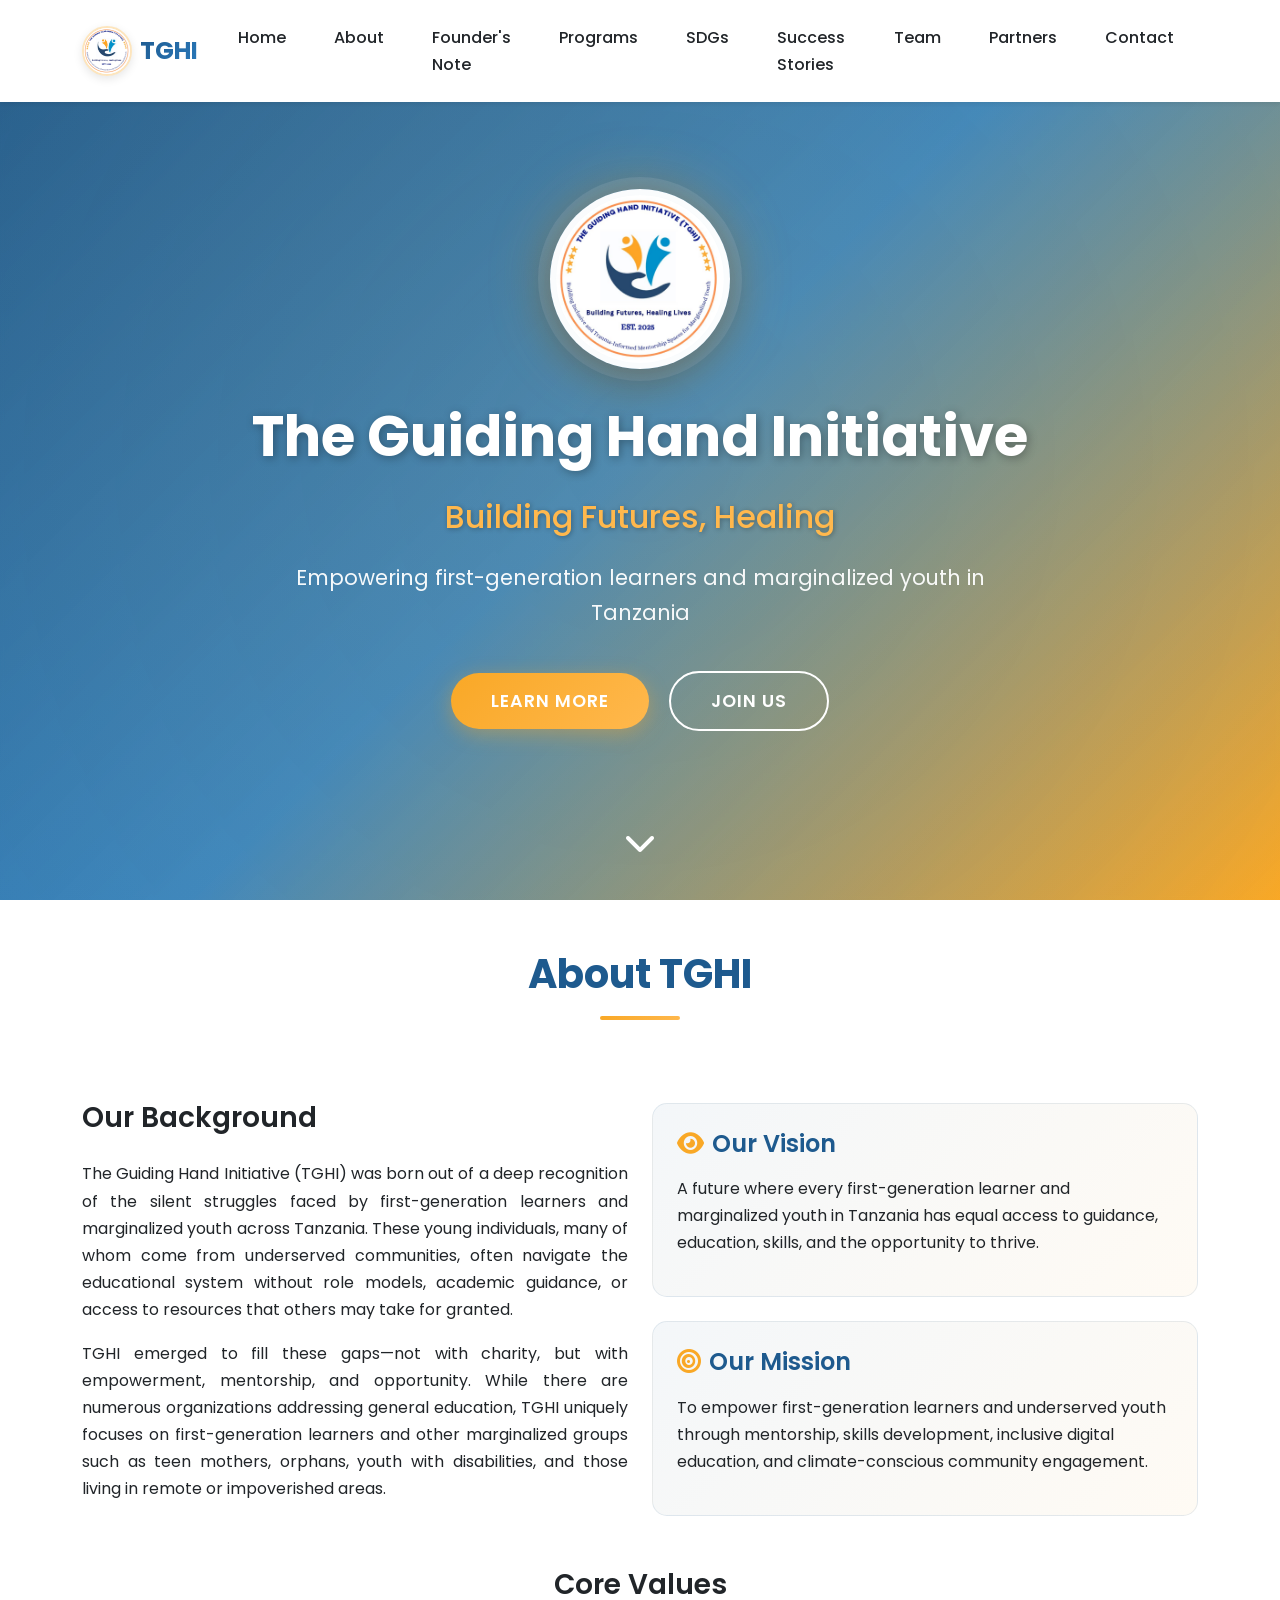
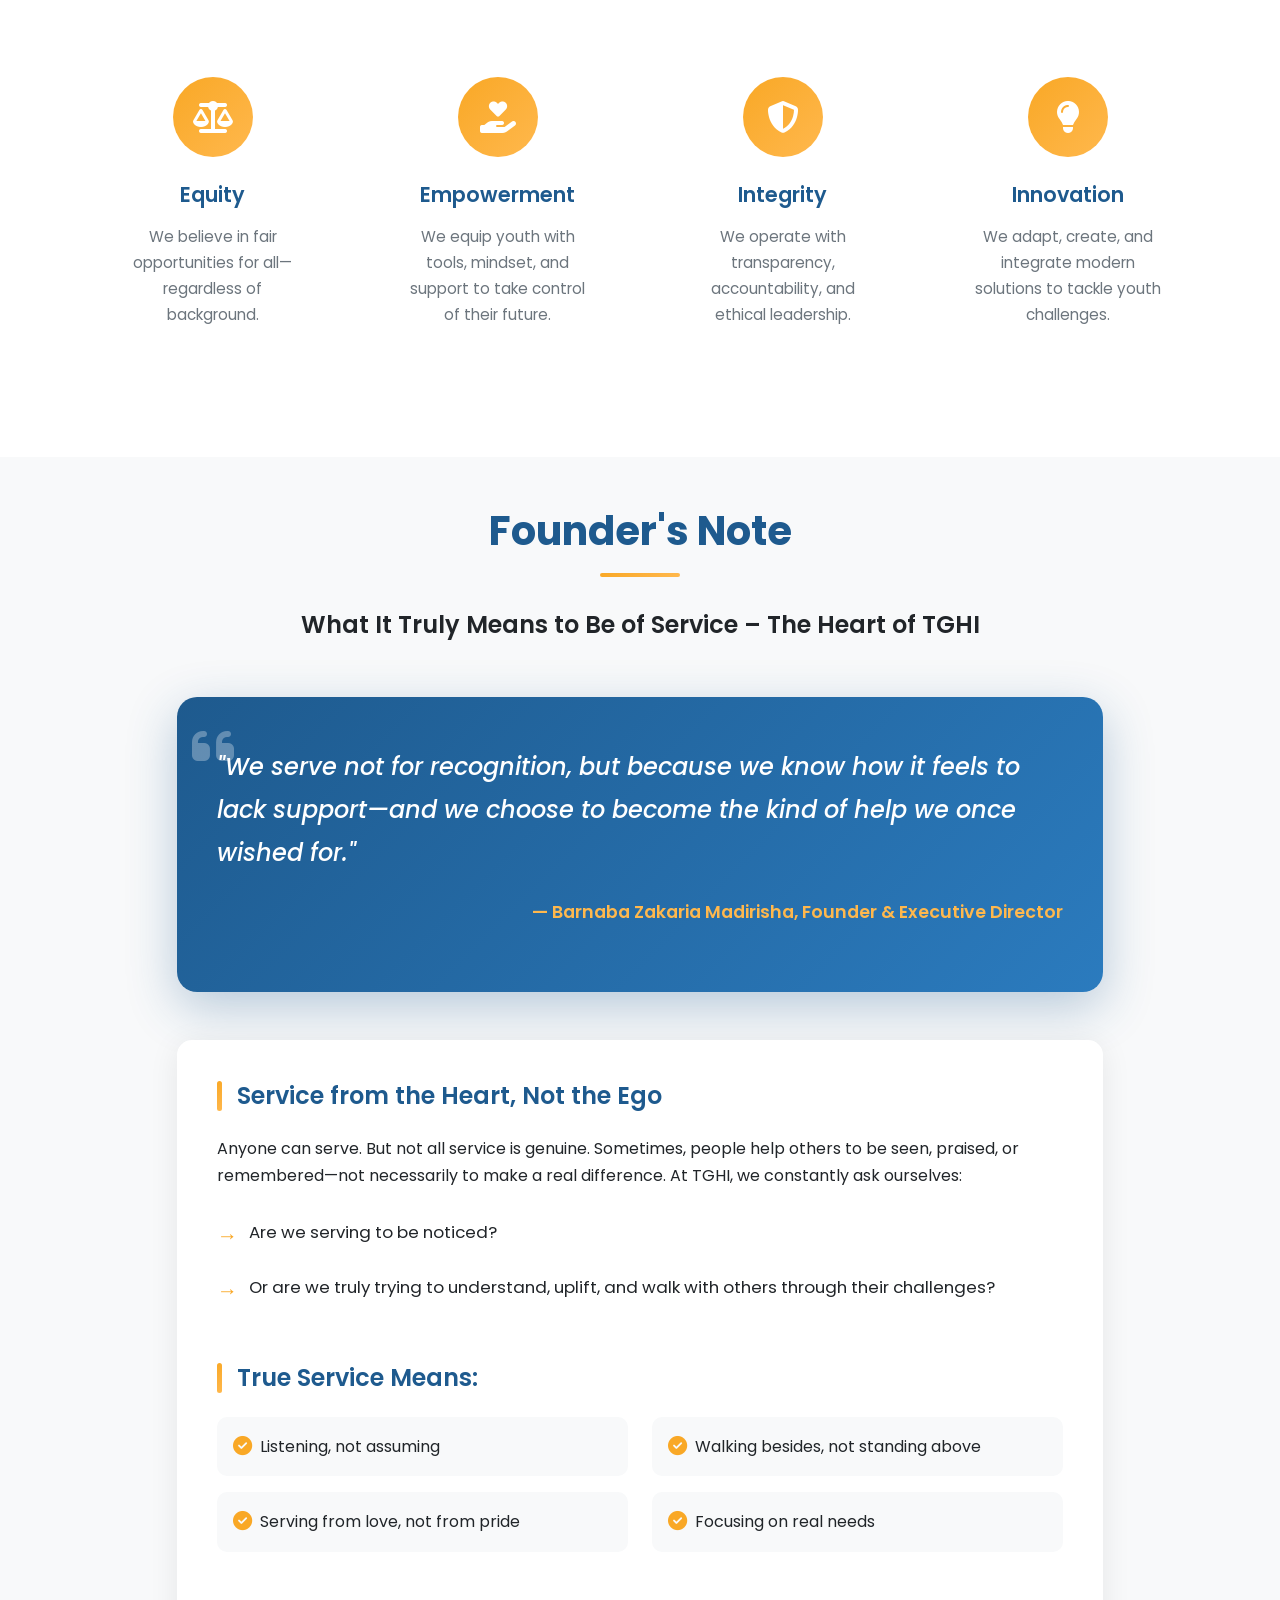
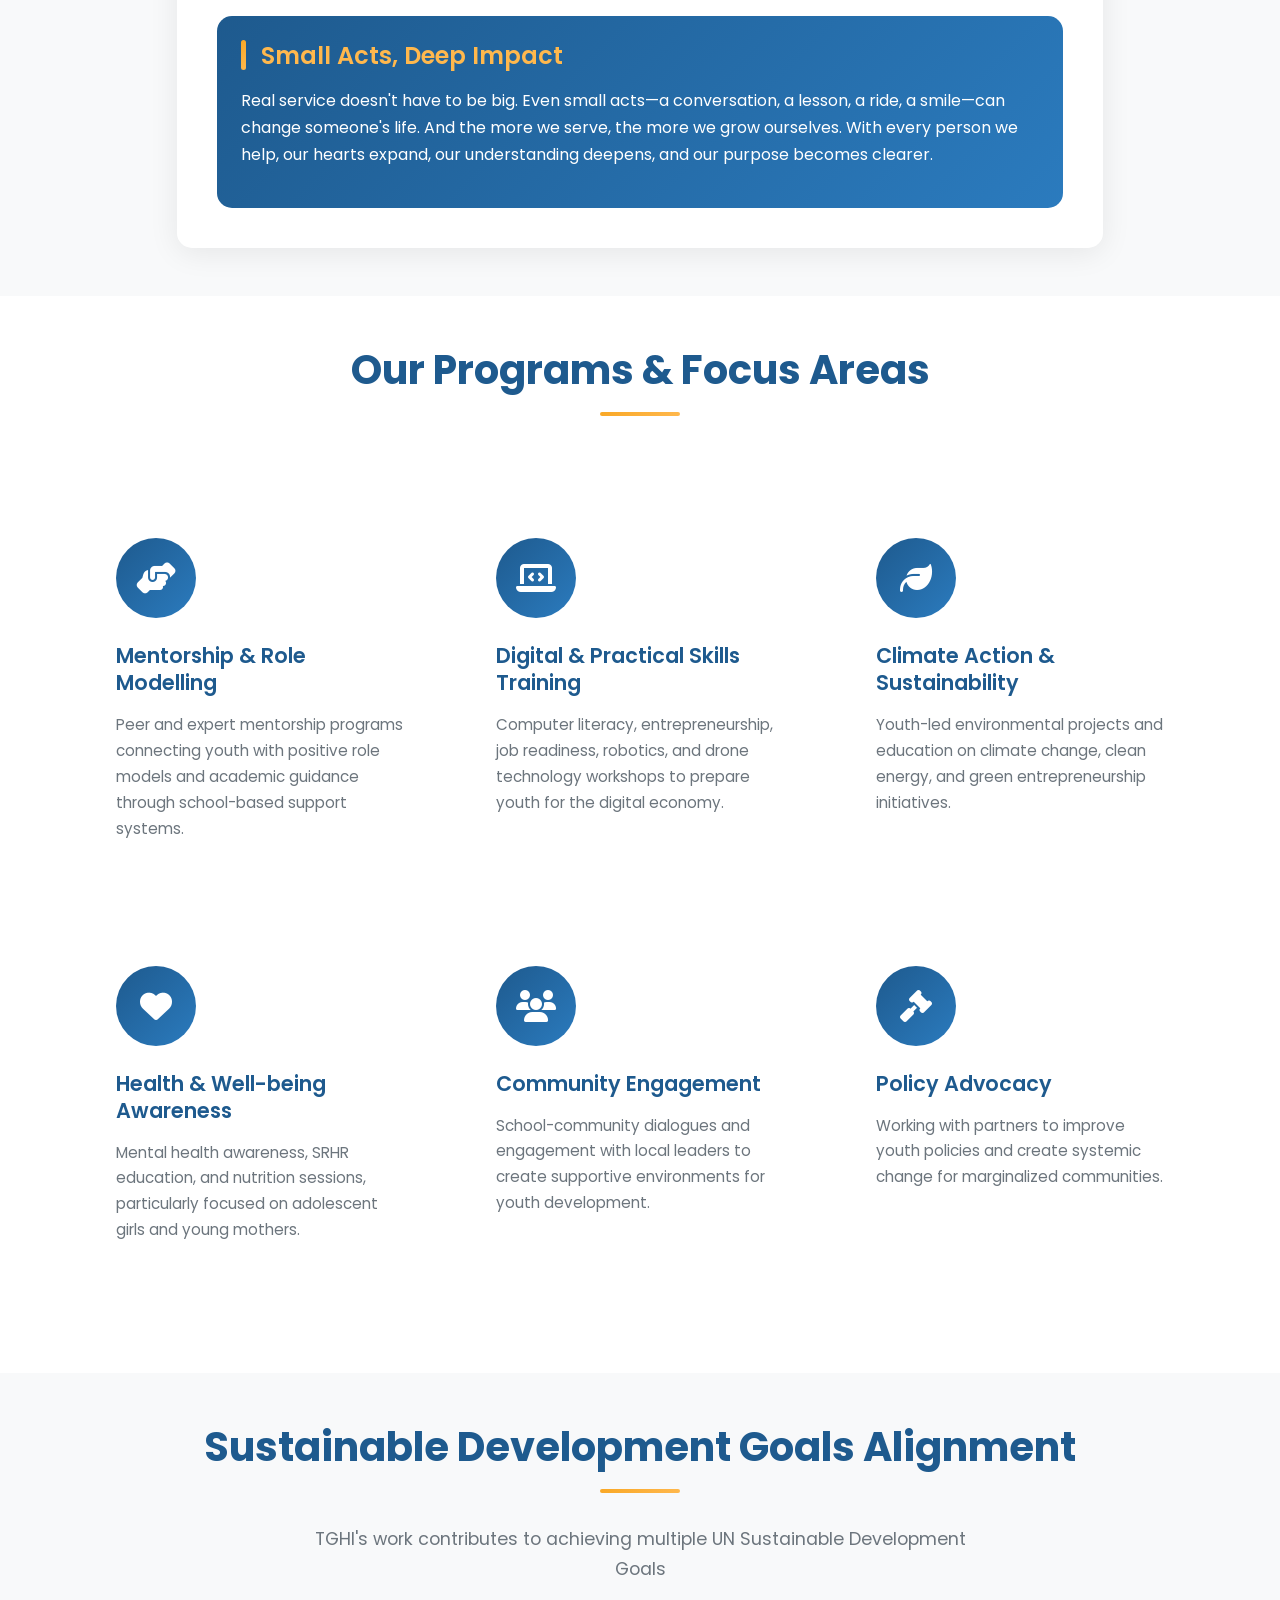
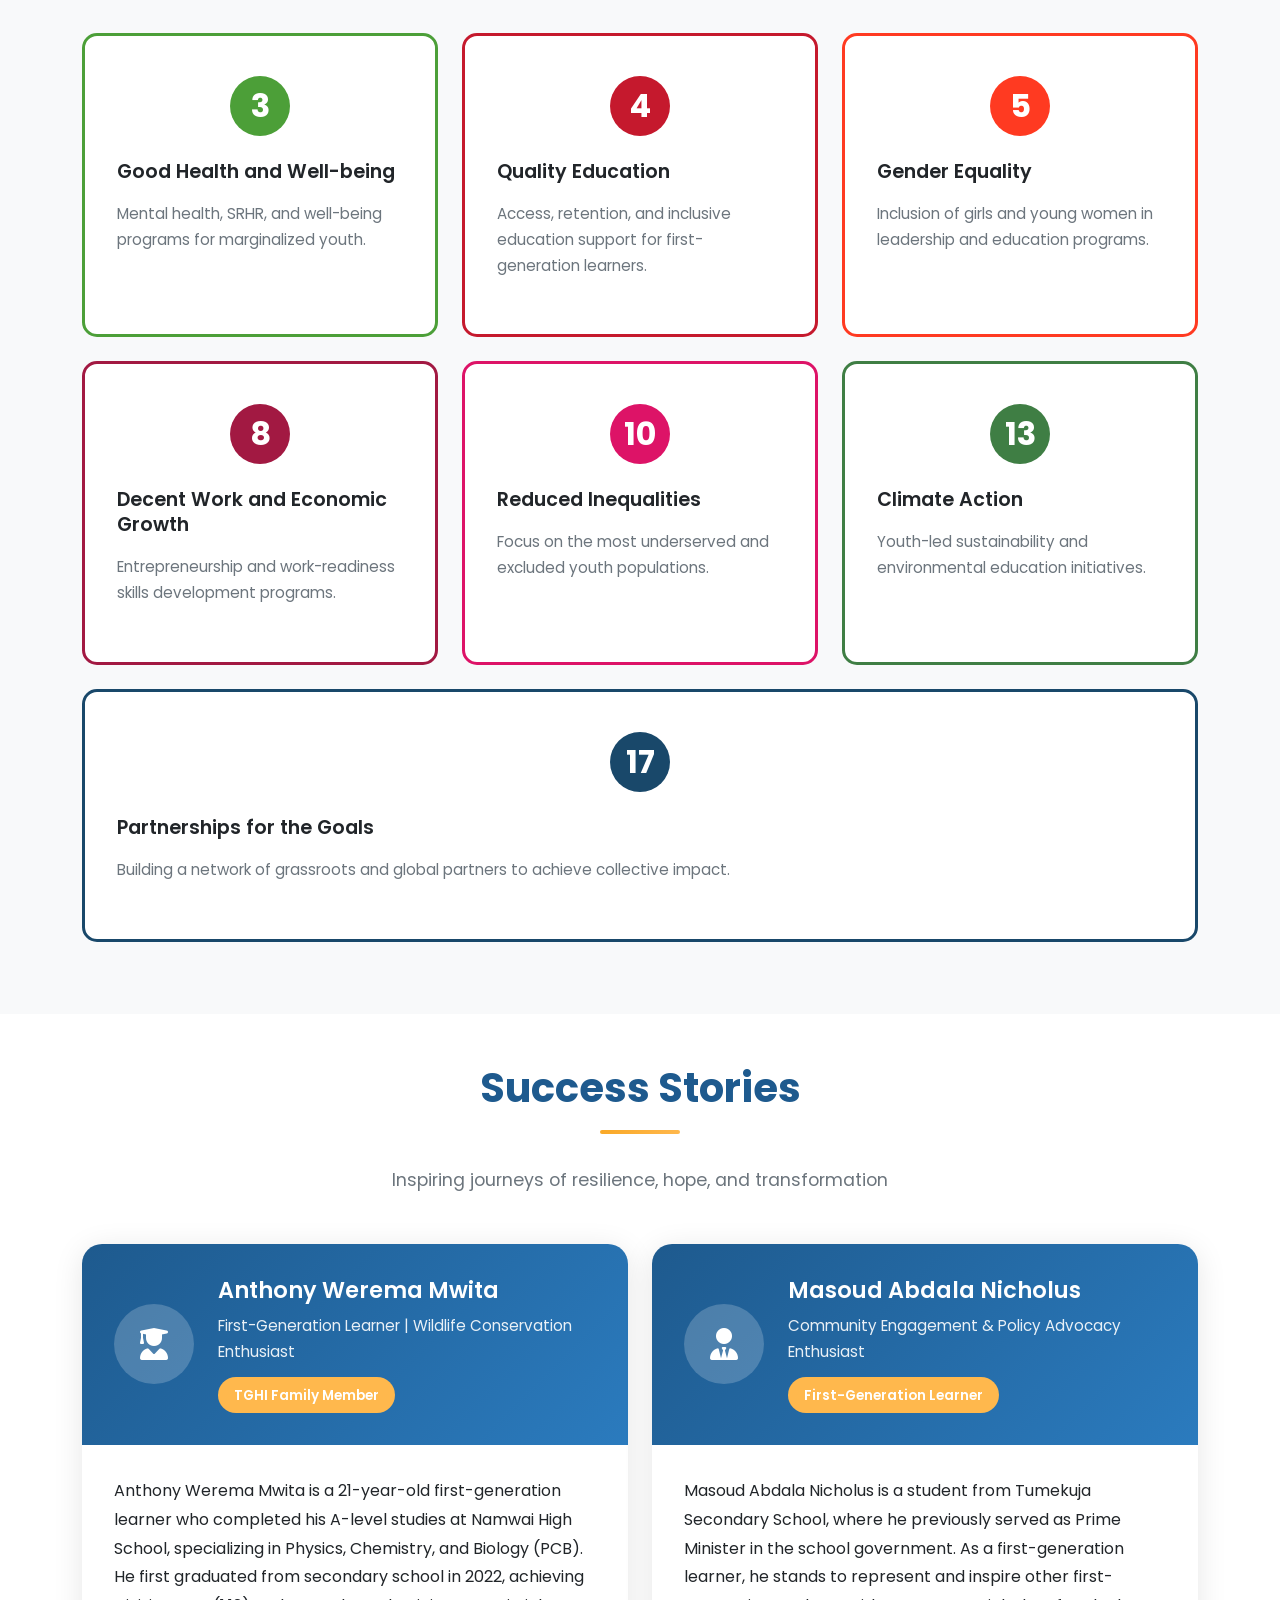
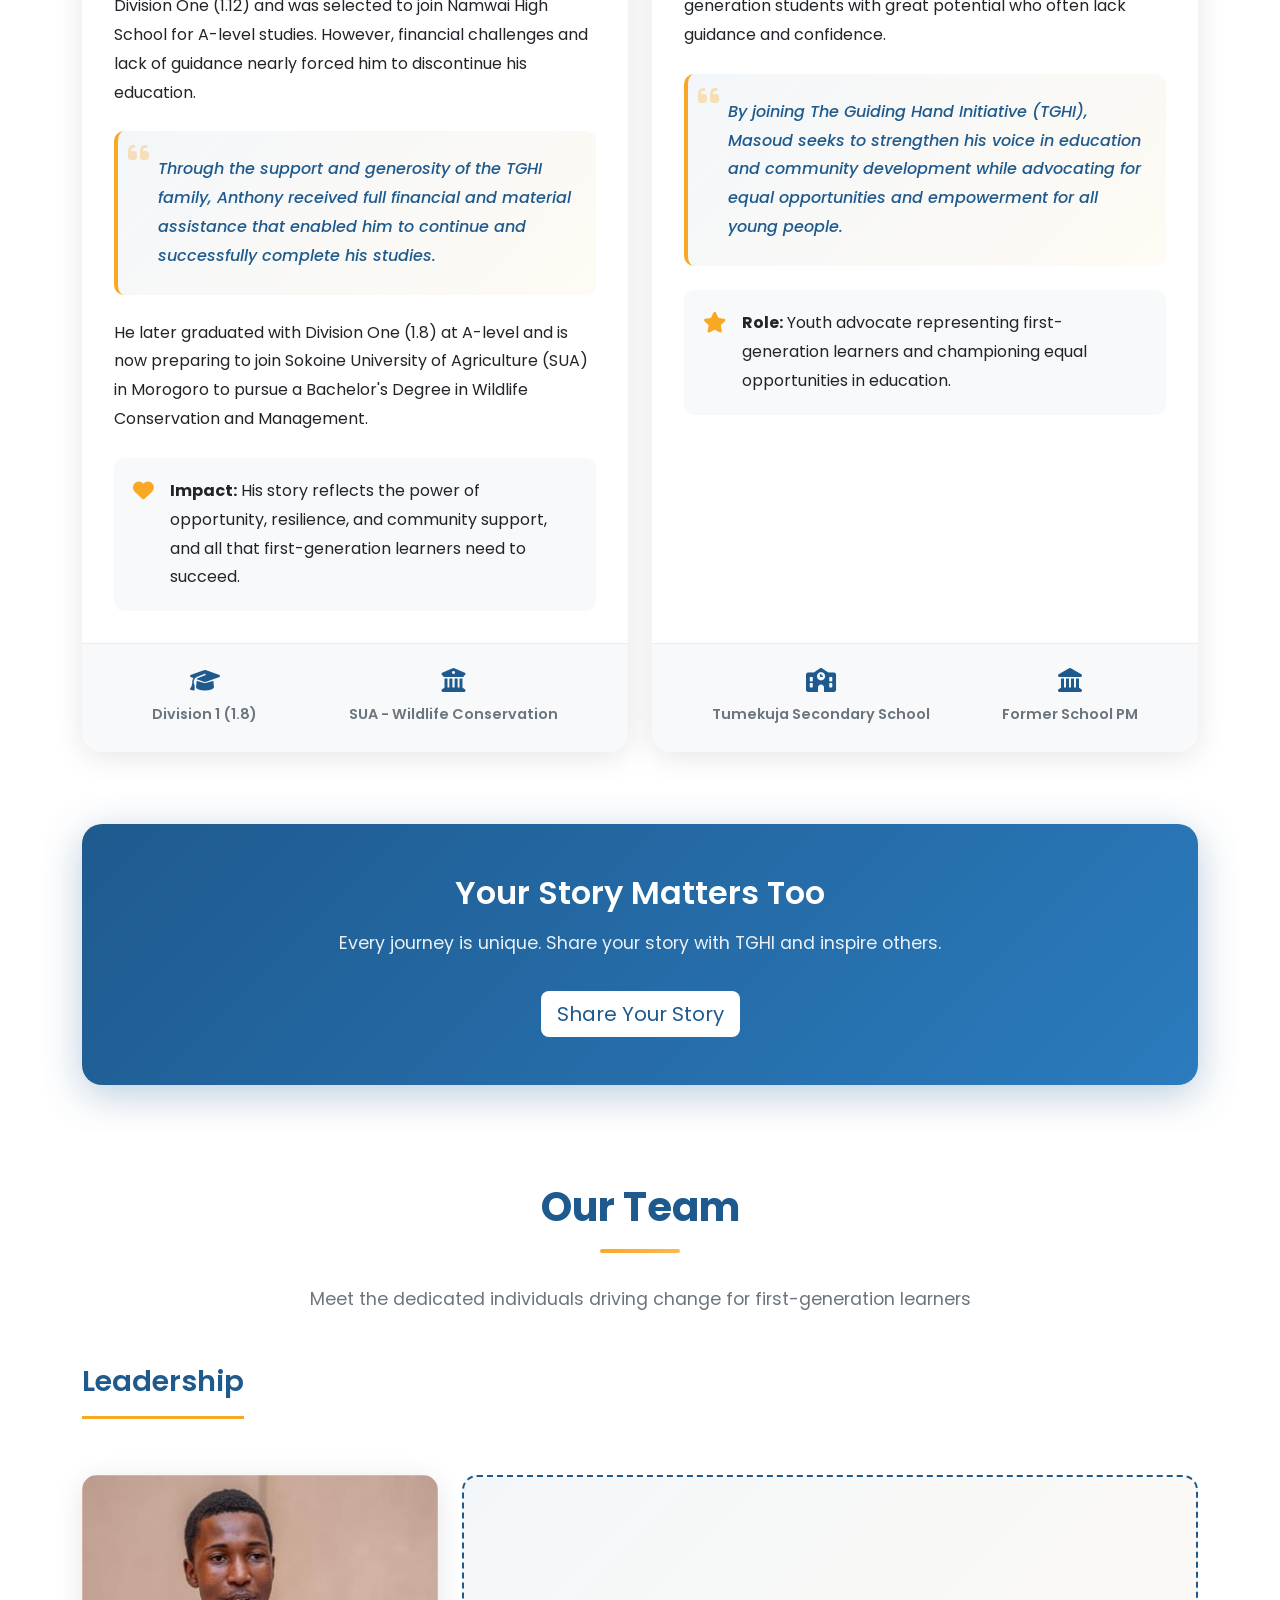
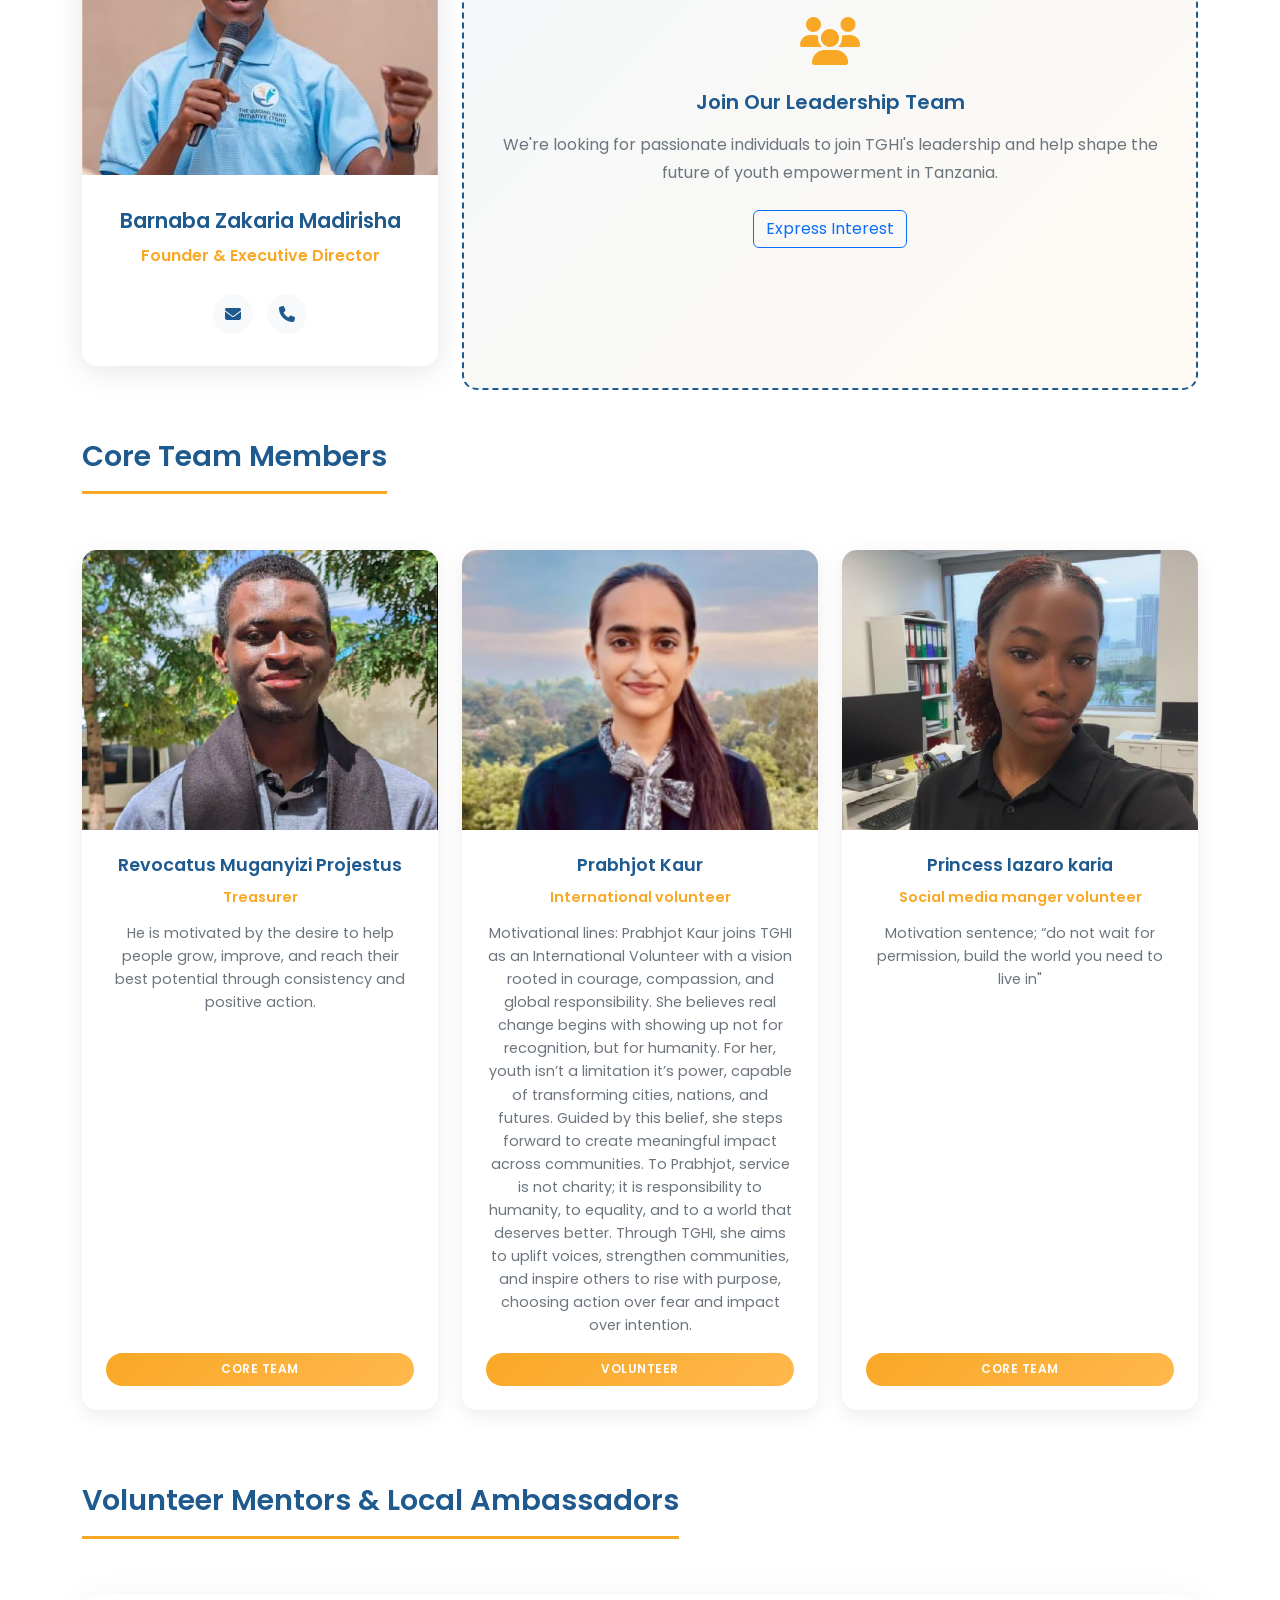
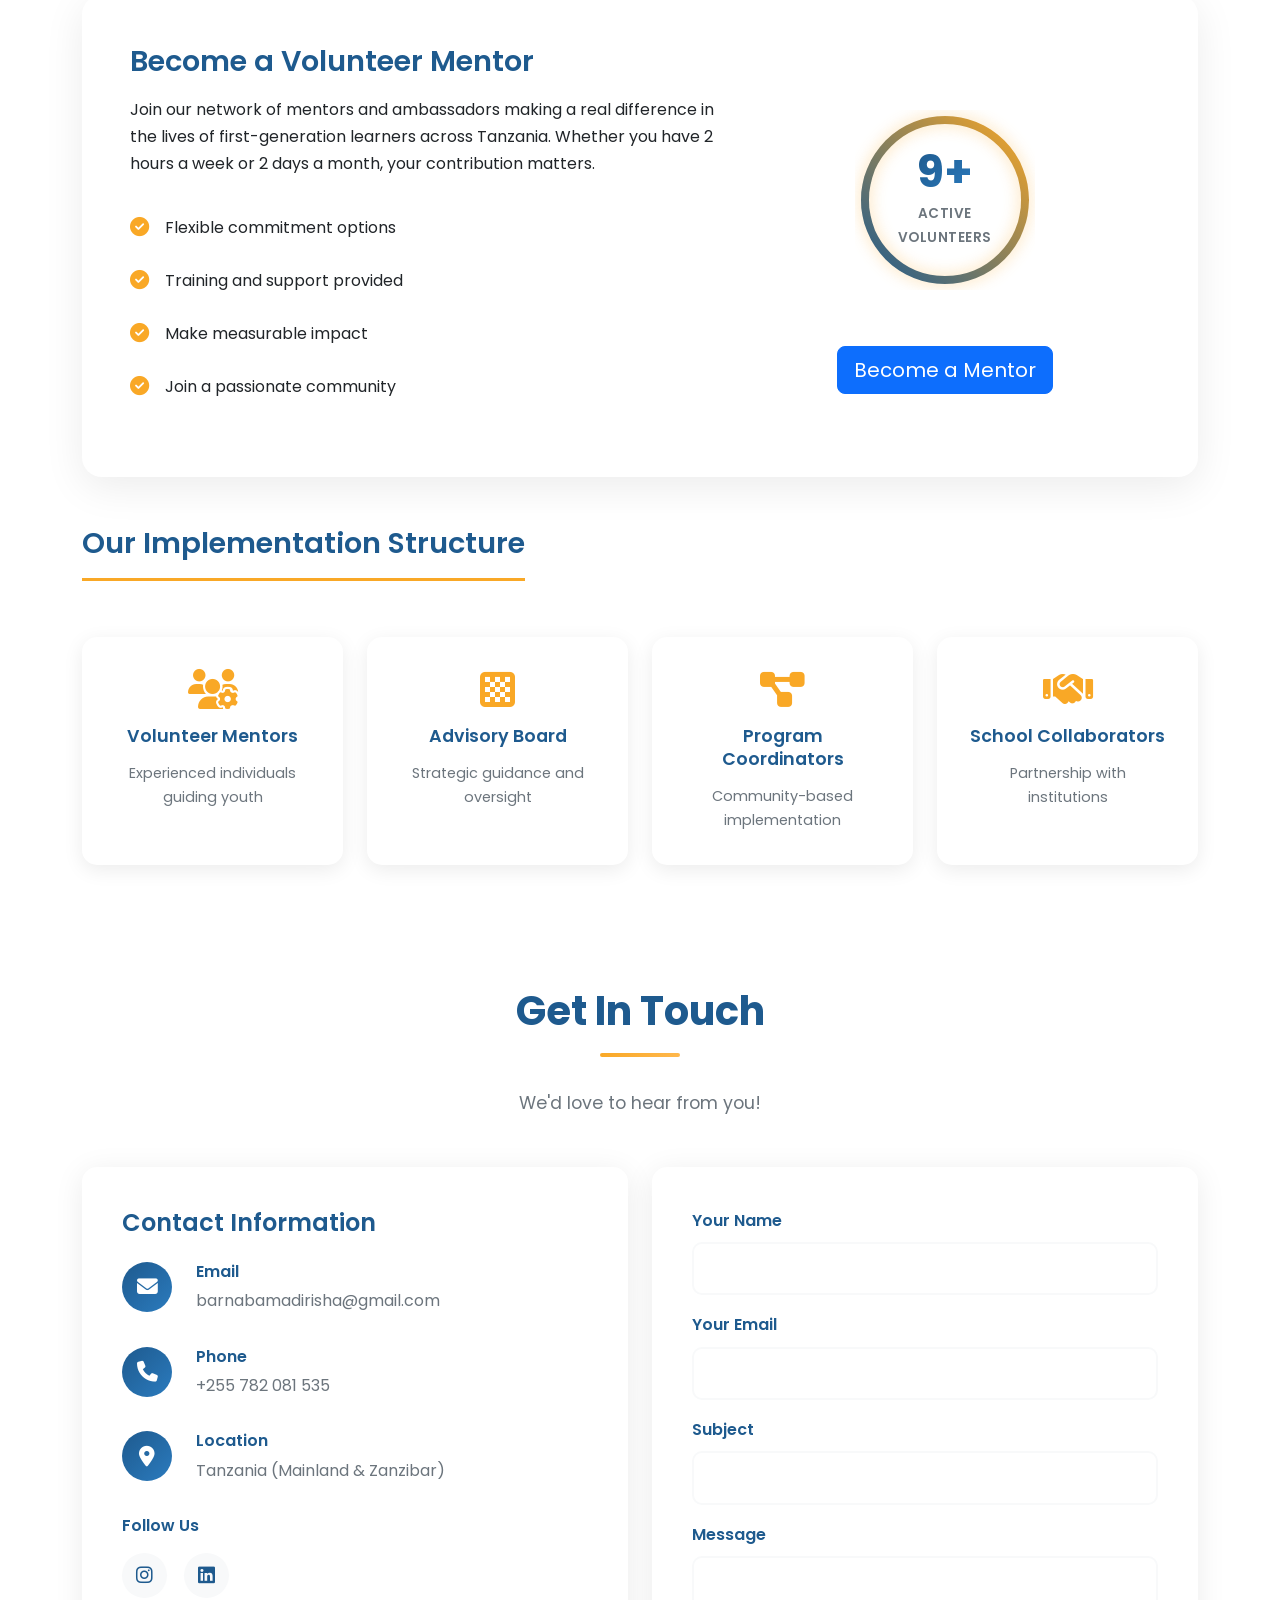
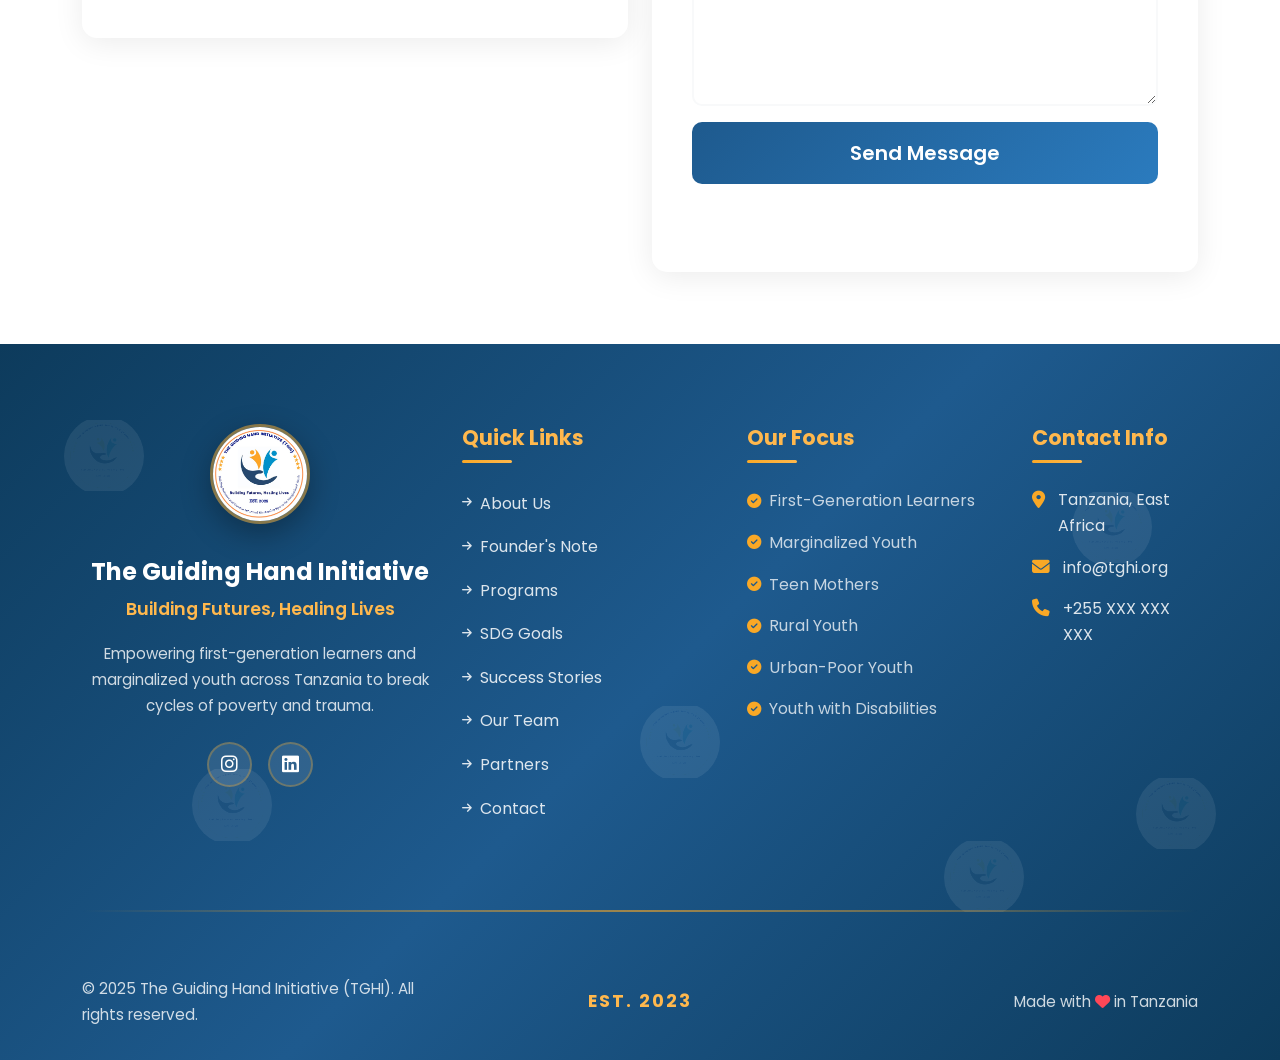
==== commit 7f2cad75: "Update footer establishment year from 2025 to 2023" ====
--- a/index.html
+++ b/index.html
@@ -1165,7 +1165,7 @@
                             <p>&copy; 2025 The Guiding Hand Initiative (TGHI). All rights reserved.</p>
                         </div>
                         <div class="footer-bottom-center">
-                            <p class="footer-est">EST. 2025</p>
+                            <p class="footer-est">EST. 2023</p>
                         </div>
                         <div class="footer-bottom-right">
                             <p>Made with <i class="fas fa-heart"></i> in Tanzania</p>
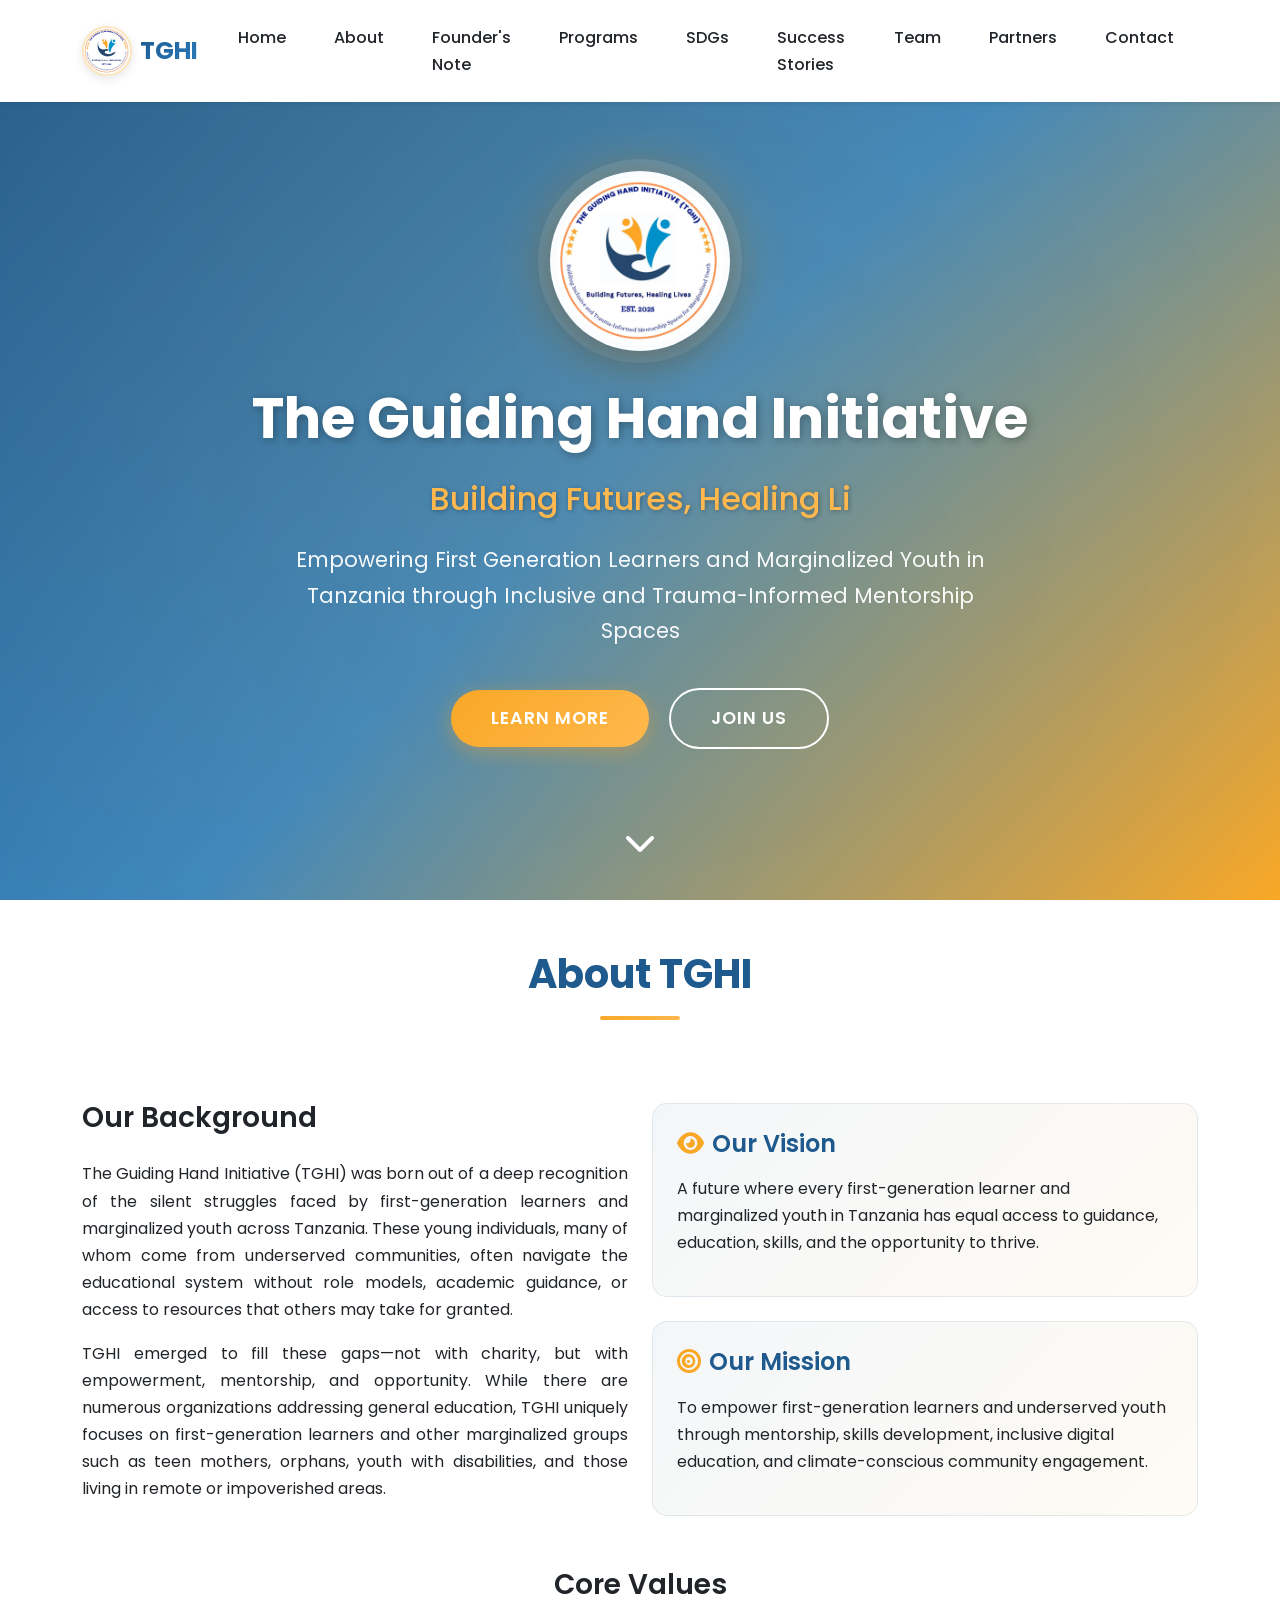
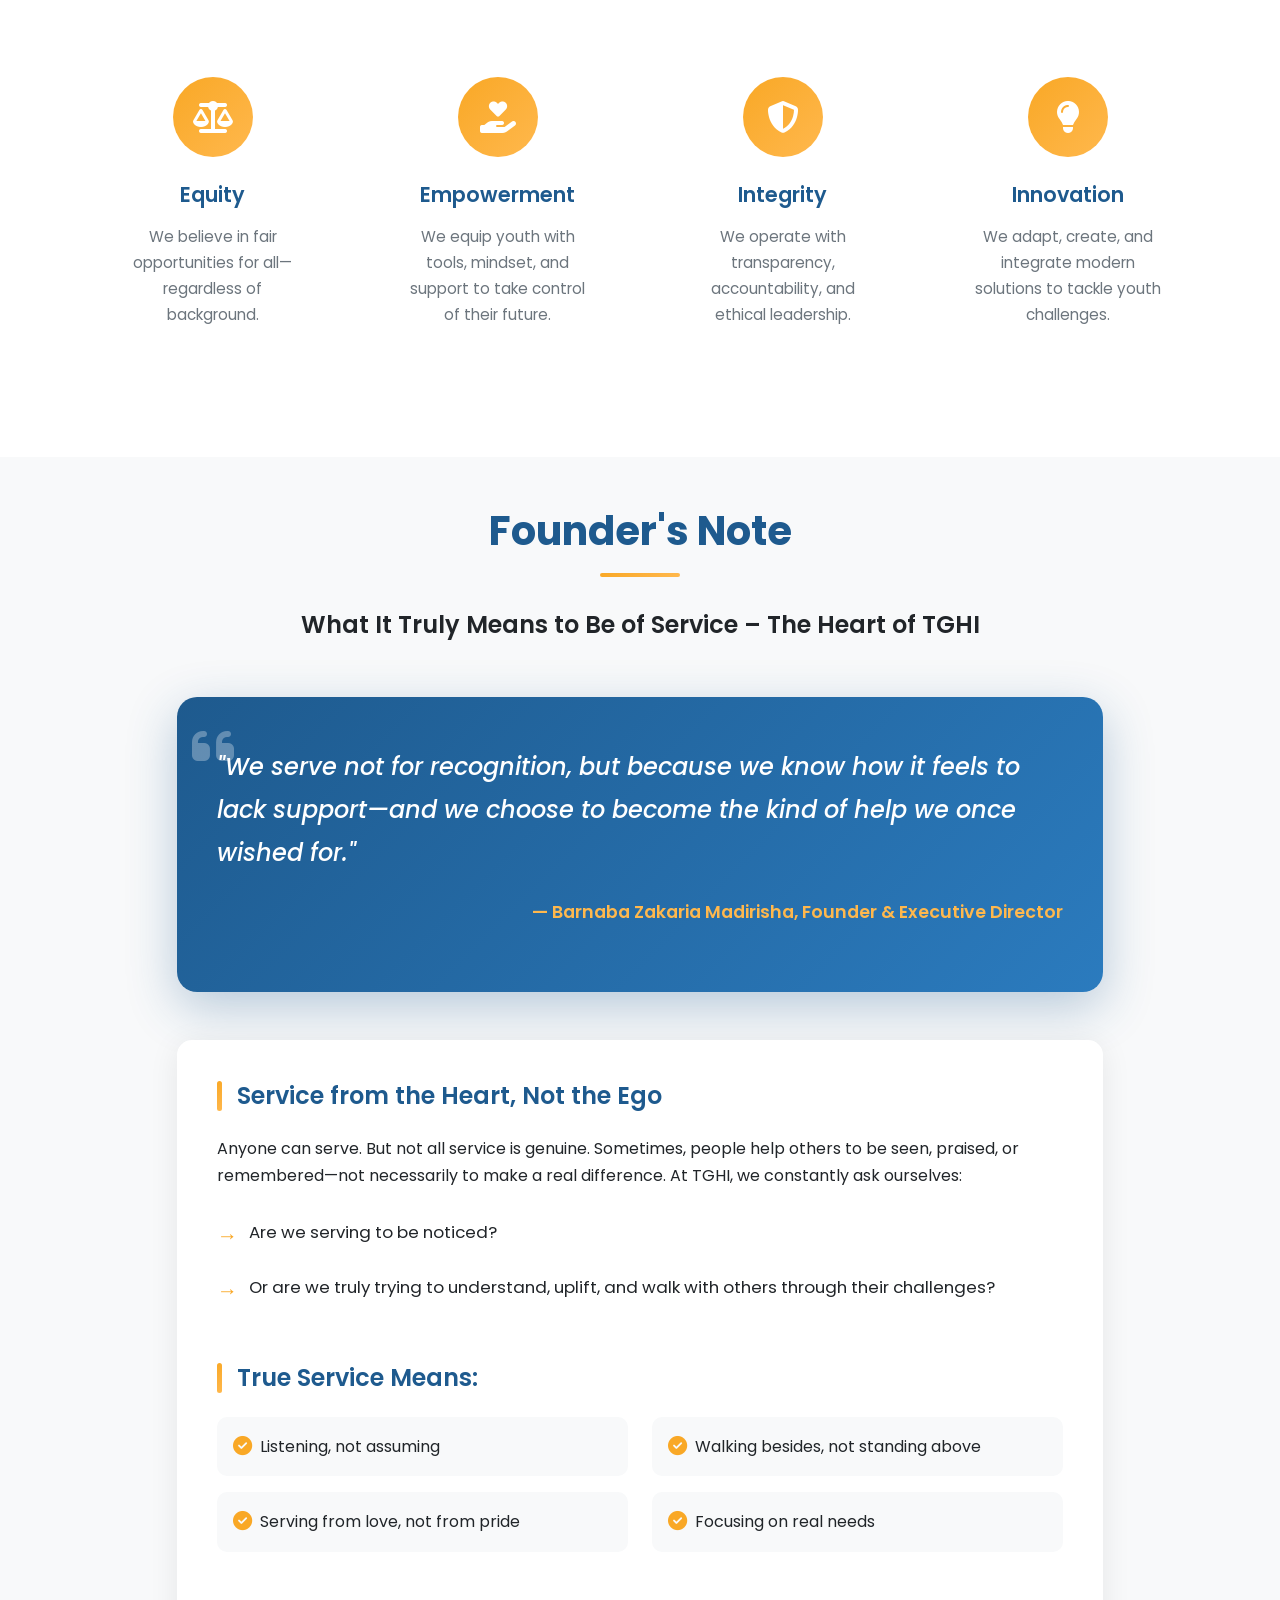
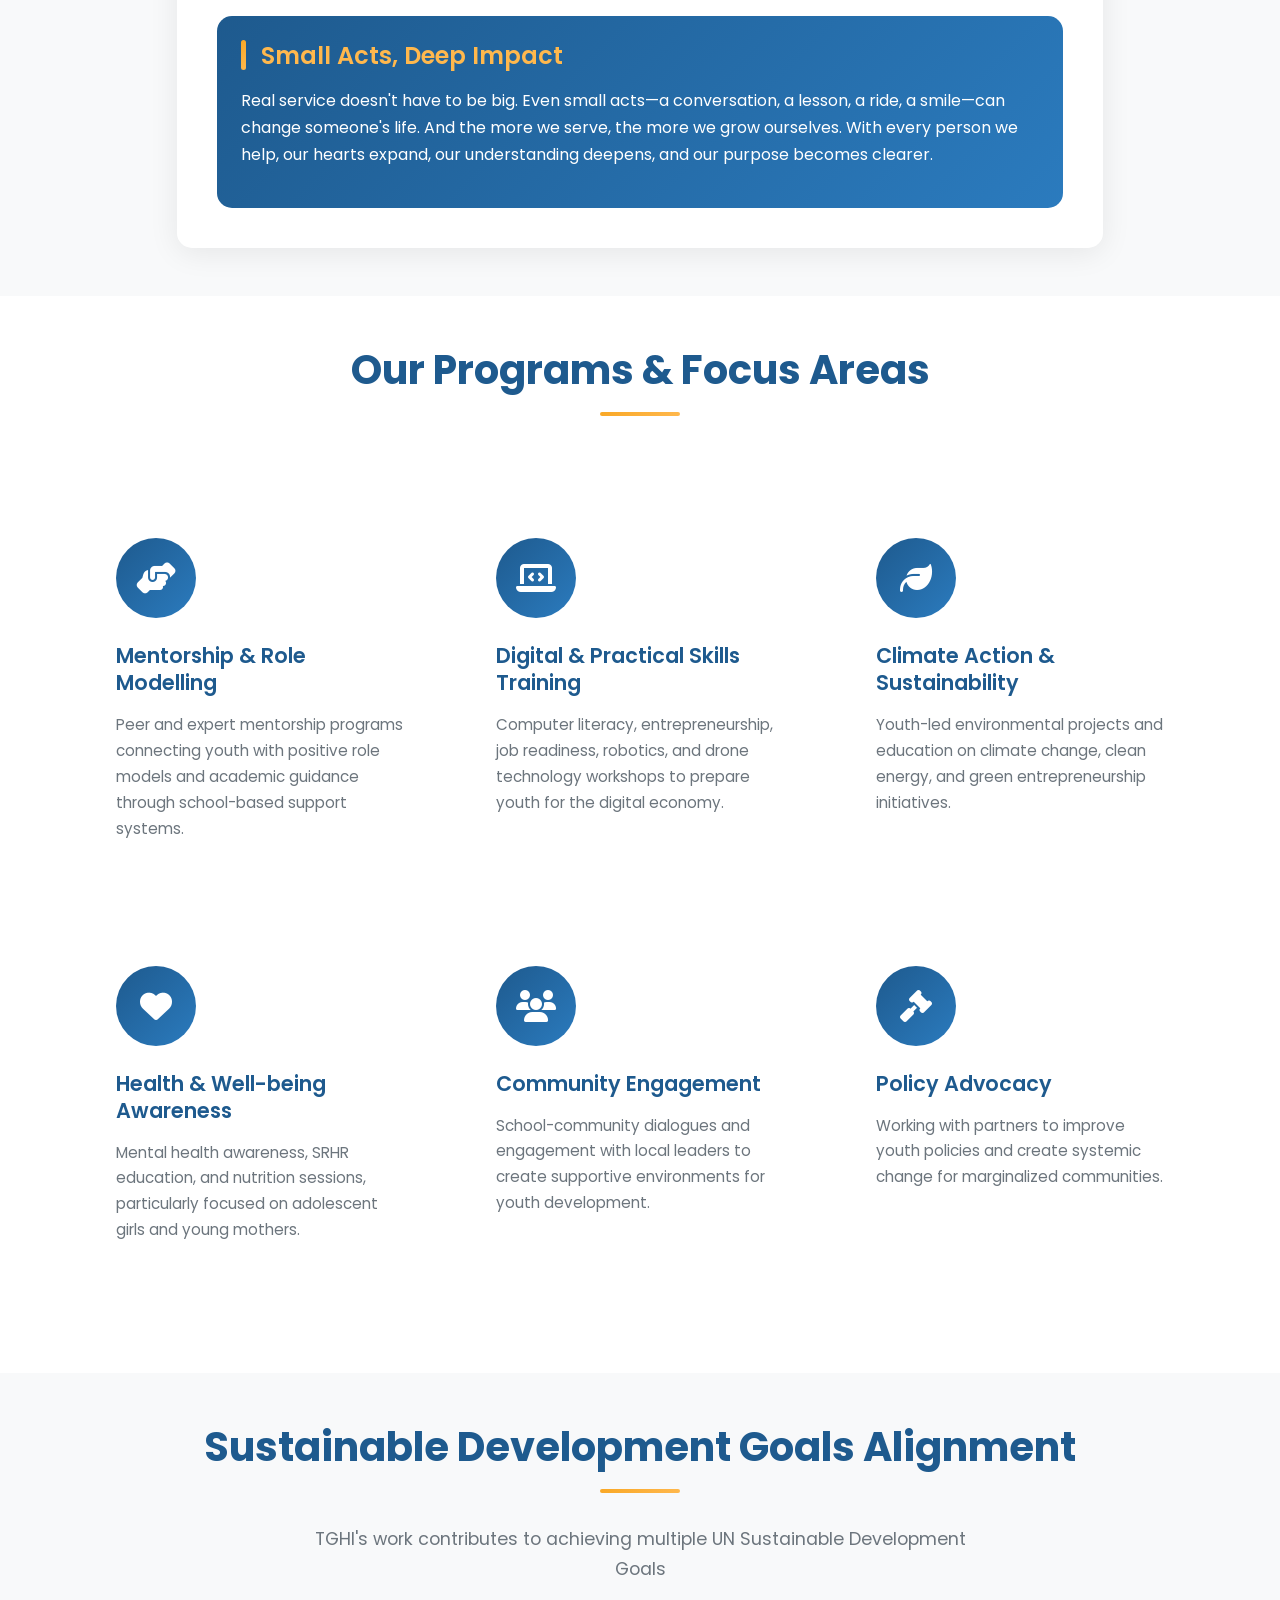
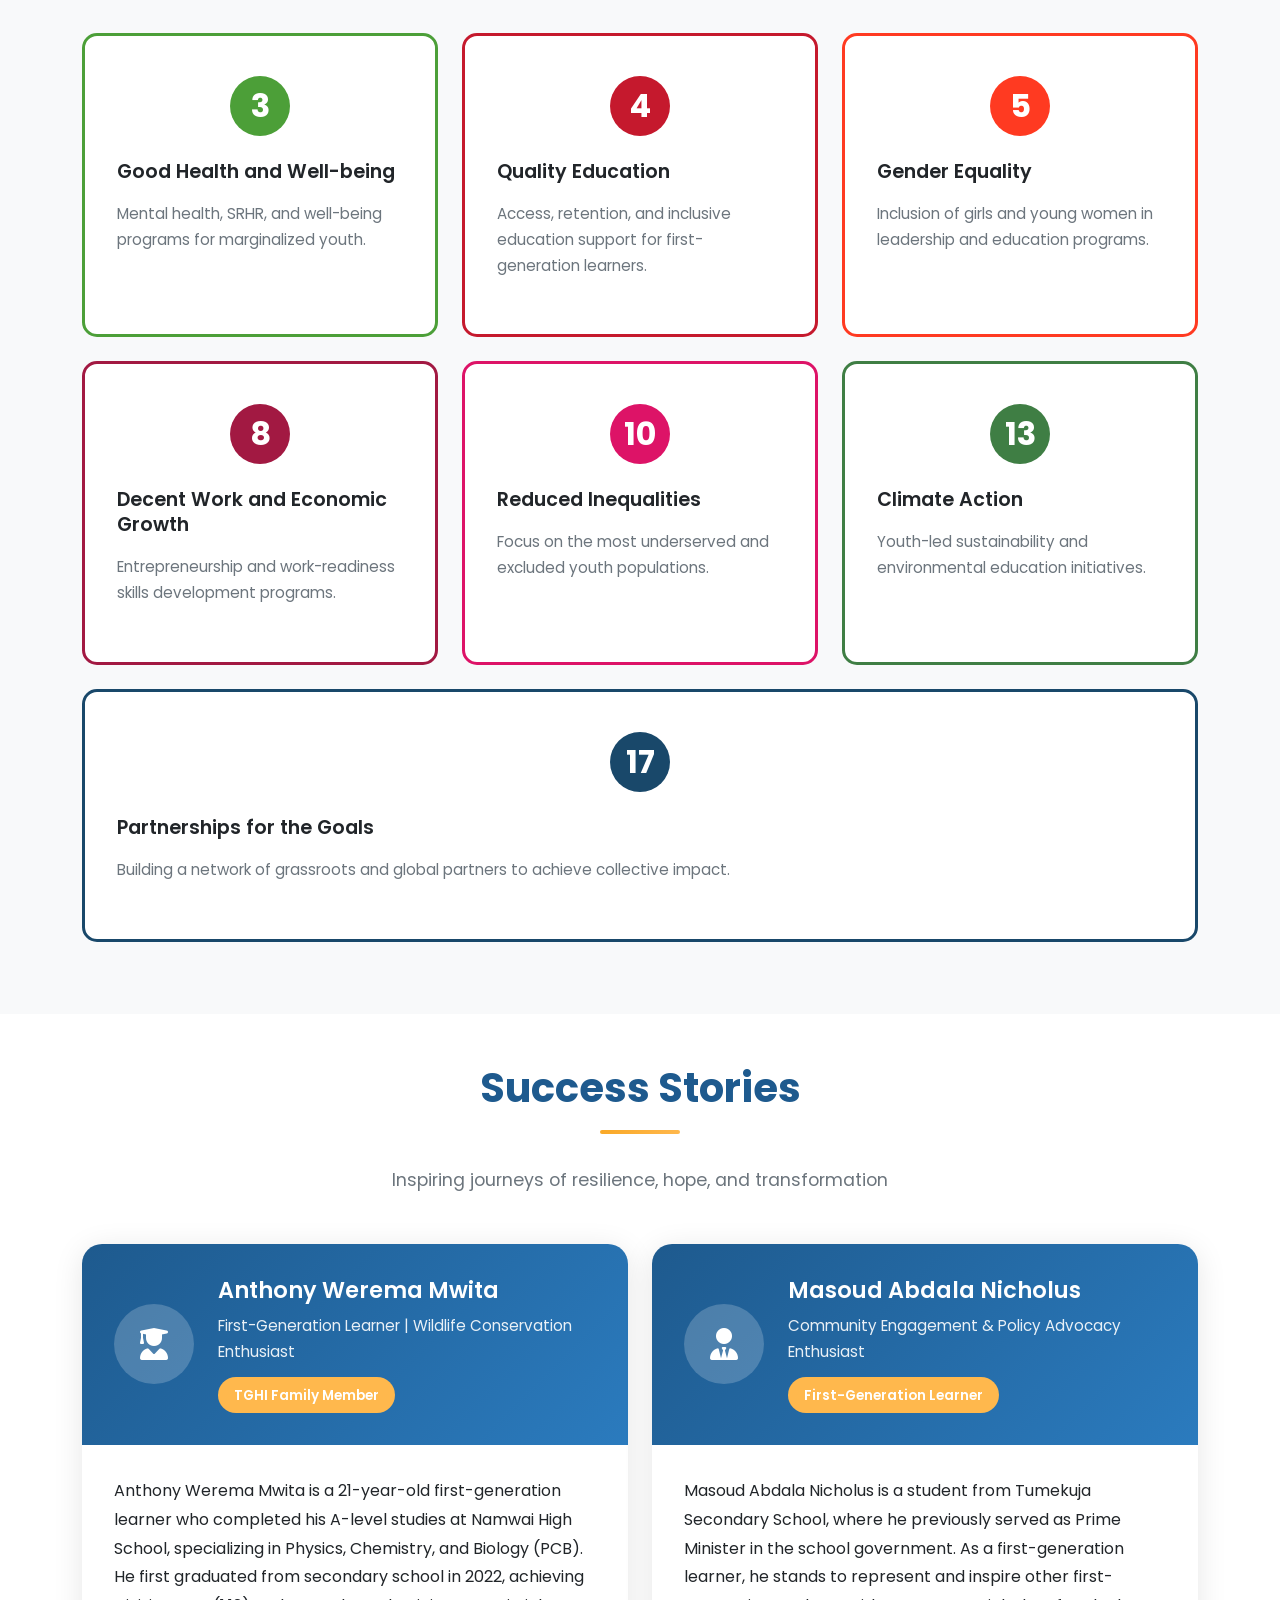
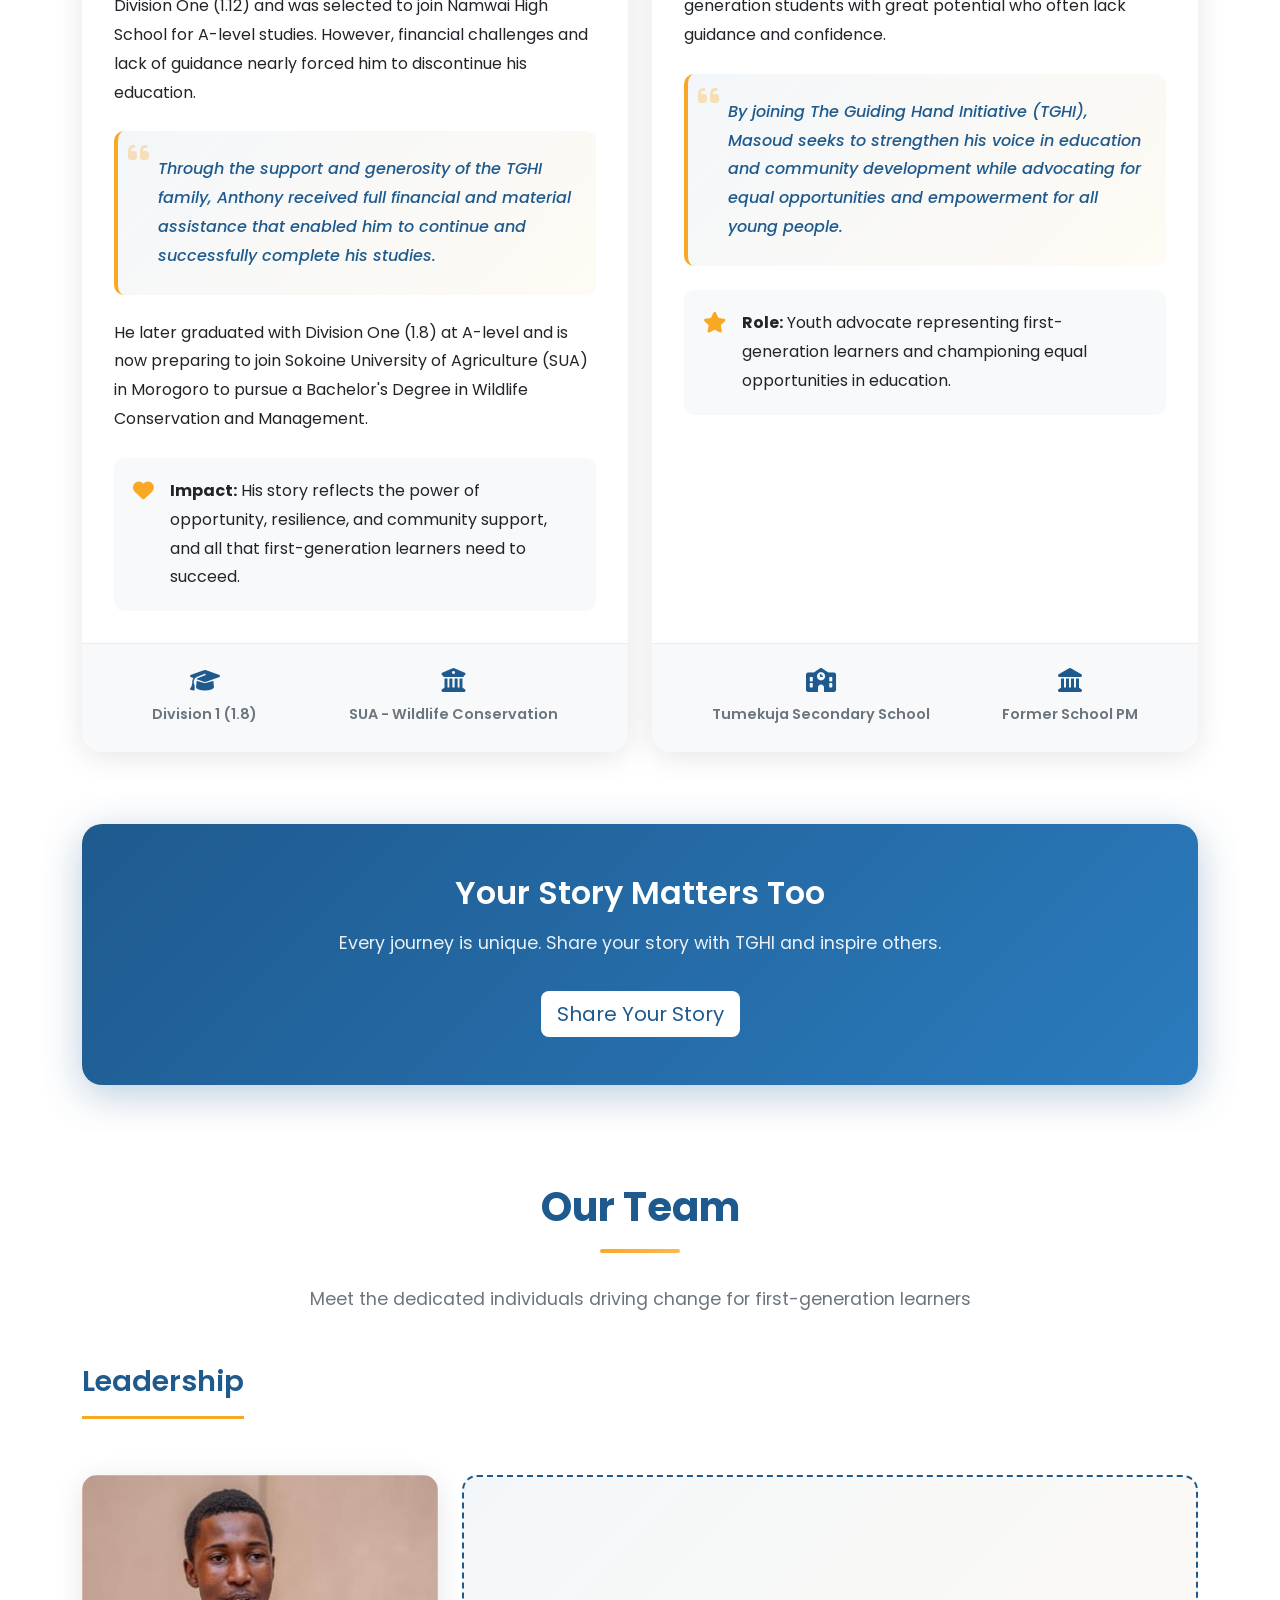
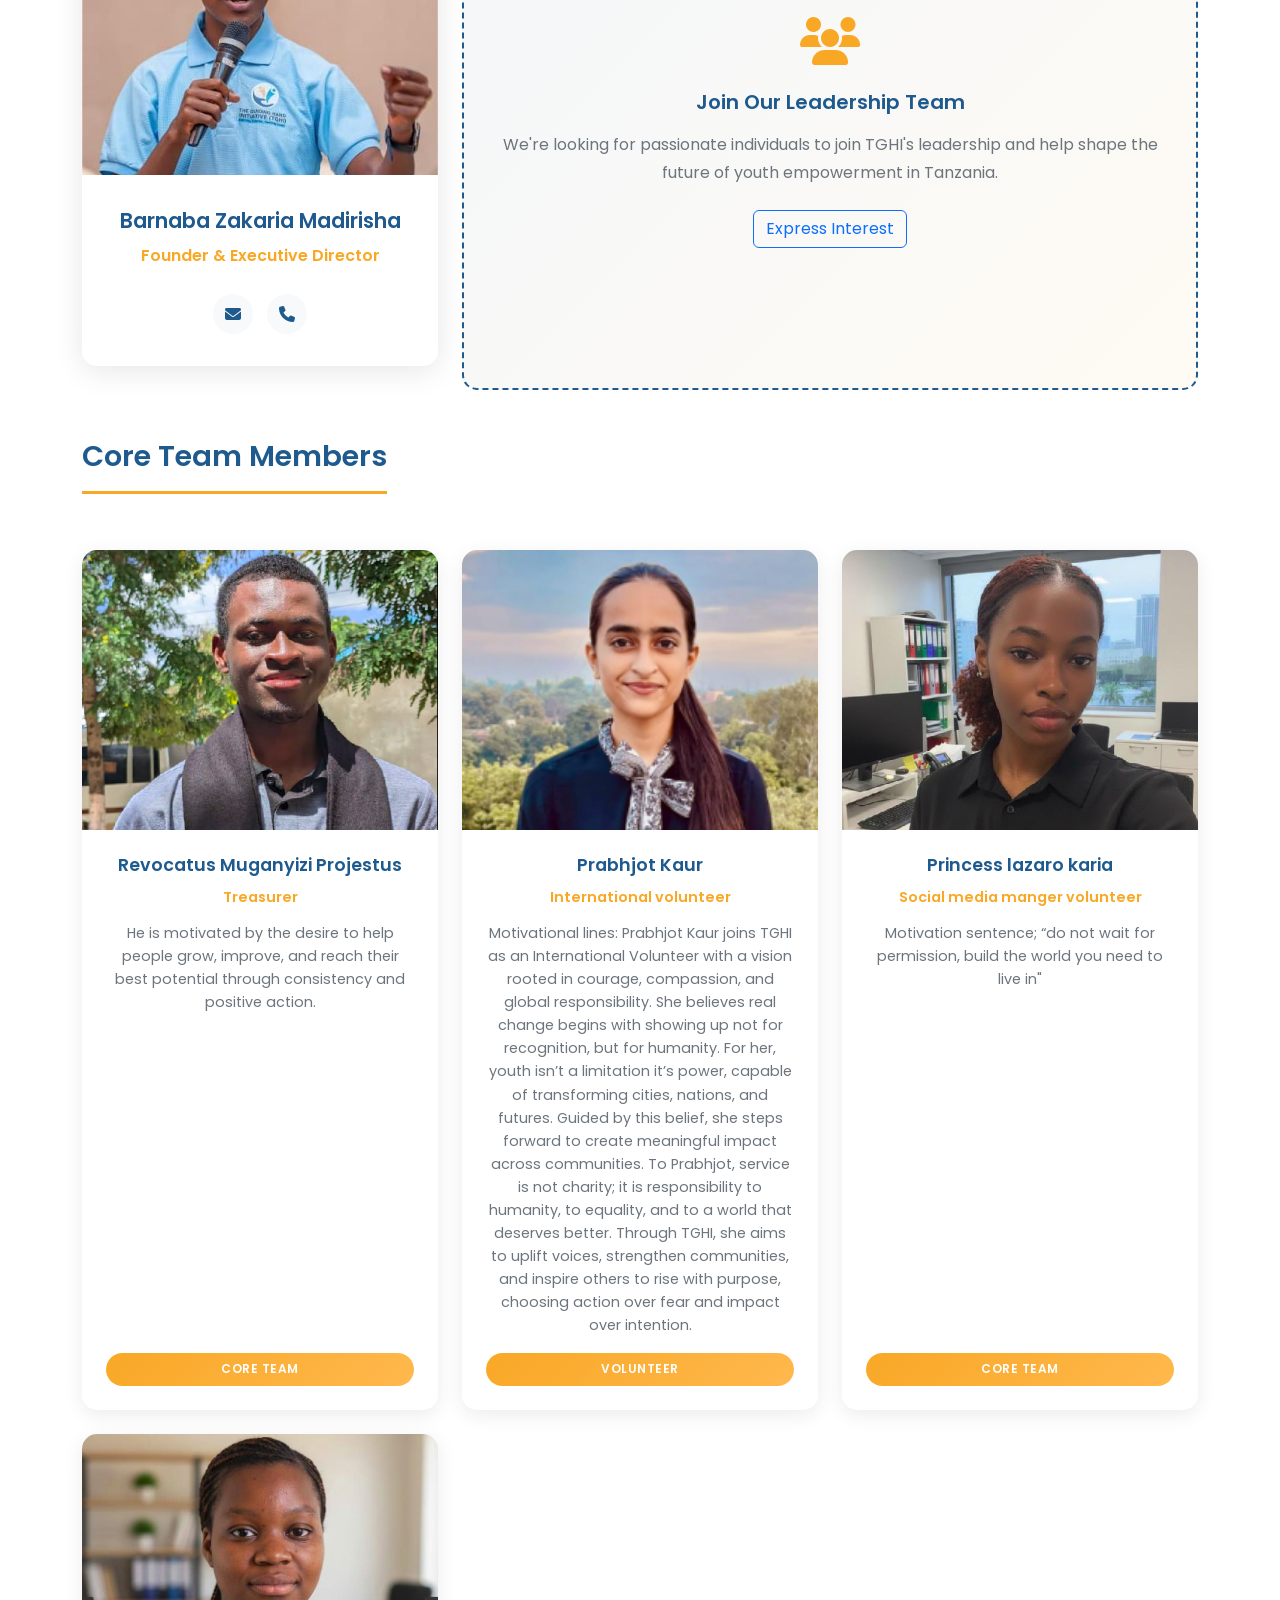
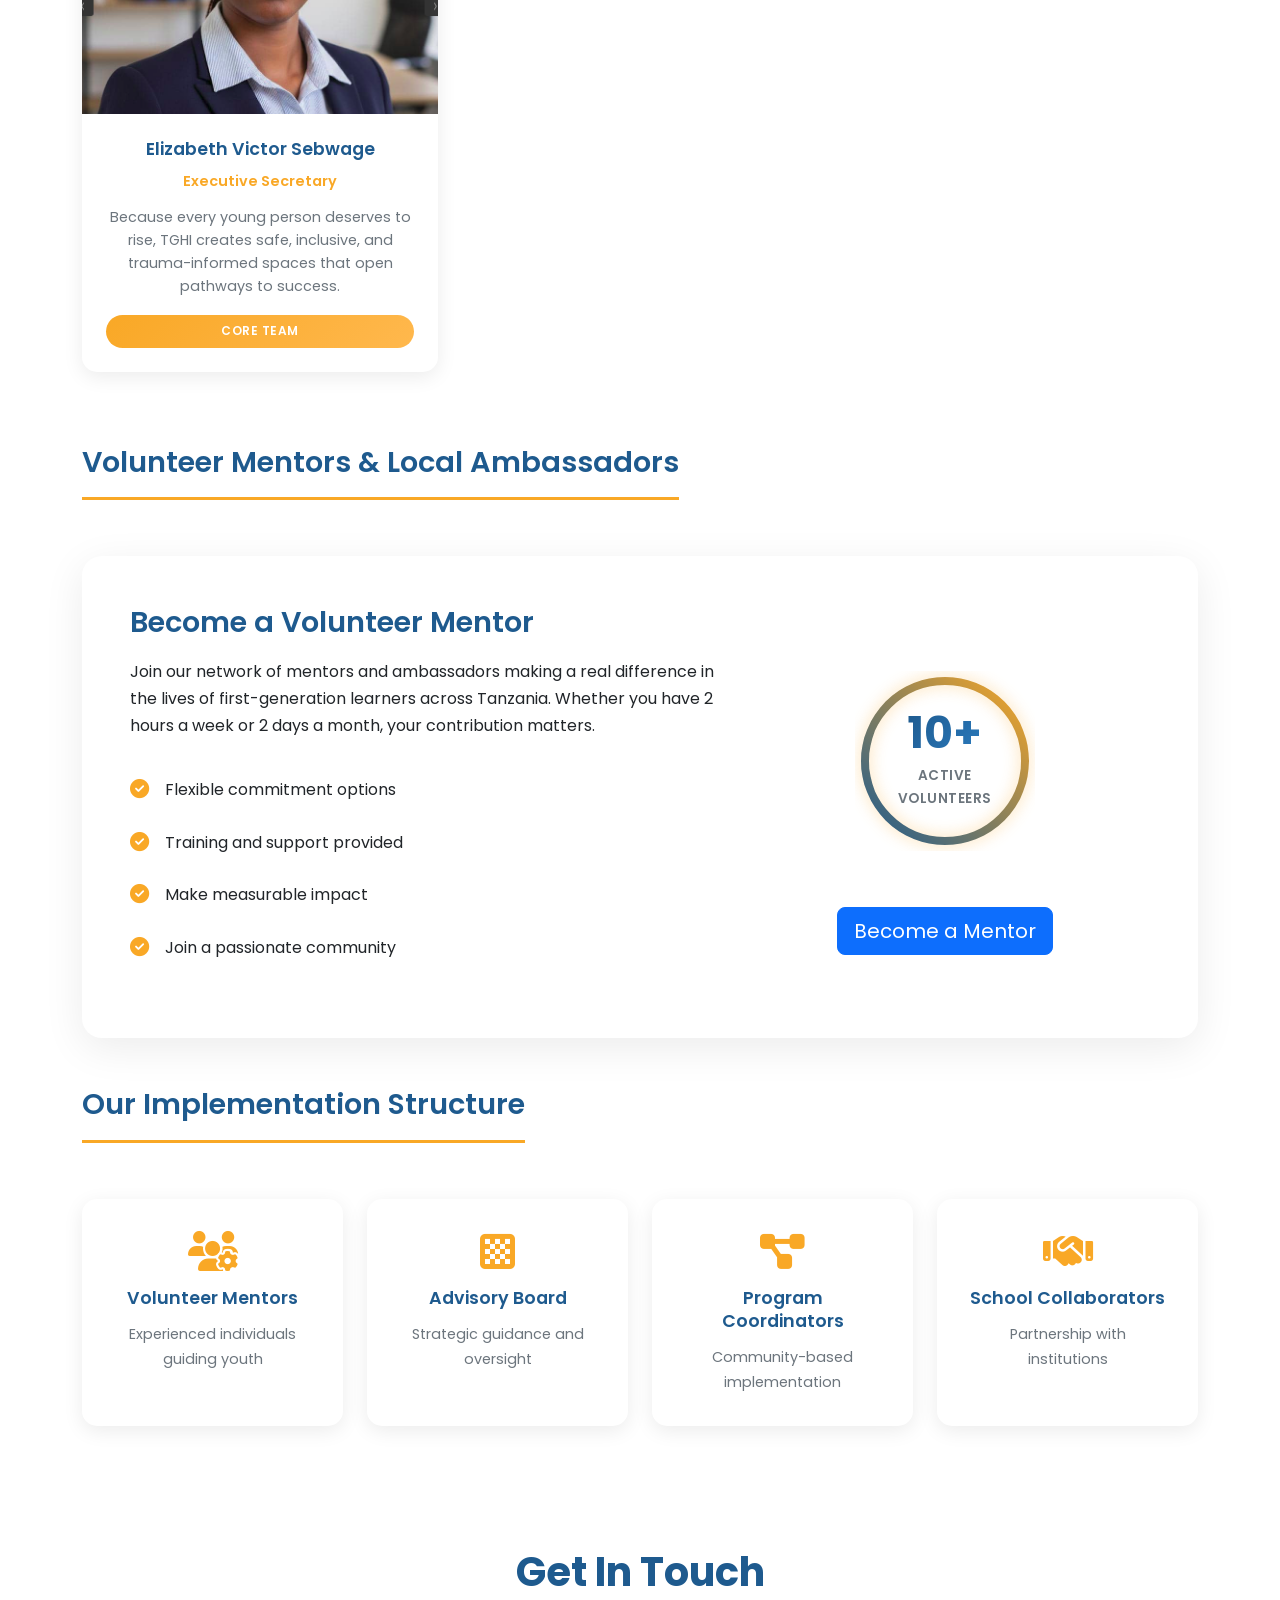
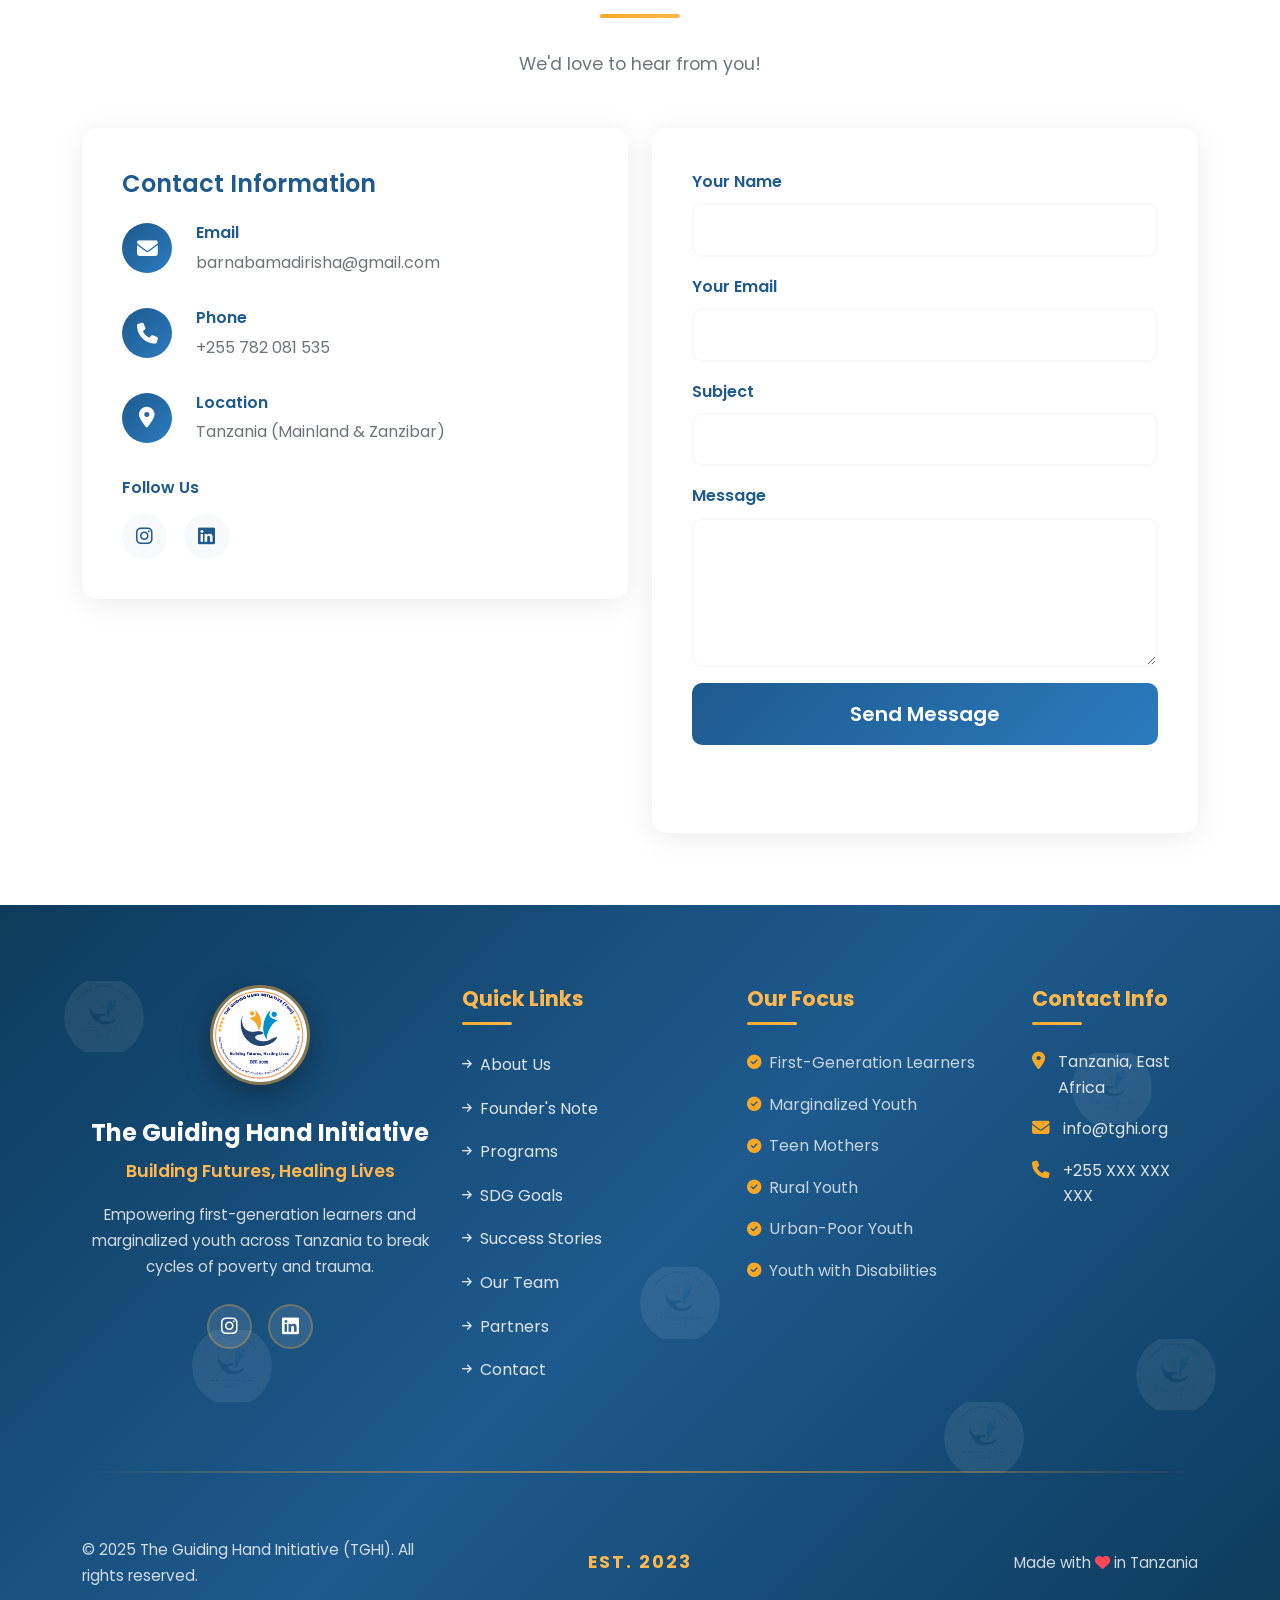
==== commit 2b25ac46: "Implement code changes to enhance functionality and improve performance" ====
--- a/index.html
+++ b/index.html
@@ -99,7 +99,7 @@
                     <img src="assets/images/tghi-logo.jpg" alt="TGHI Logo" class="hero-logo" data-aos="zoom-in" data-aos-duration="1000">
                     <h1 class="hero-title" data-aos="fade-up" data-aos-delay="200">The Guiding Hand Initiative</h1>
                     <p class="hero-tagline" data-aos="fade-up" data-aos-delay="400">Building Futures, Healing Lives</p>
-                    <p class="hero-subtitle" data-aos="fade-up" data-aos-delay="600">Empowering first-generation learners and marginalized youth in Tanzania</p>
+                    <p class="hero-subtitle" data-aos="fade-up" data-aos-delay="600">Empowering First Generation Learners and Marginalized Youth in Tanzania through Inclusive and Trauma-Informed Mentorship Spaces</p>
                     <div class="hero-buttons" data-aos="fade-up" data-aos-delay="800">
                         <a href="#about" class="btn btn-primary btn-lg me-3">Learn More</a>
                         <a href="#contact" class="btn btn-outline-light btn-lg">Join Us</a>
@@ -650,10 +650,10 @@
                 </div>
 
                 <!-- Team Member 6: Placeholder -->
-                <!-- <div class="col-lg-4 col-md-6 mb-4" data-aos="fade-up" data-aos-delay="600">
+                <div class="col-lg-4 col-md-6 mb-4" data-aos="fade-up" data-aos-delay="600">
                     <div class="team-member-photo-card">
                         <div class="member-photo">
-                            <img src="assets/images/tghi-logo.jpg" alt="Team Member">
+                            <img src="assets/images/Eliza.png" alt="Team Member">
                             <div class="member-photo-overlay">
                                 <div class="member-social">
                                     <a href="#"><i class="fab fa-linkedin"></i></a>
@@ -662,13 +662,13 @@
                             </div>
                         </div>
                         <div class="member-info">
-                            <h6>Your Name Here</h6>
-                            <p class="member-role">Role/Position</p>
-                            <p class="member-bio">Brief bio about your role and contribution to TGHI's mission.</p>
+                            <h6>Elizabeth Victor Sebwage</h6>
+                            <p class="member-role">Executive Secretary </p>
+                            <p class="member-bio">Because every young person deserves to rise, TGHI creates safe, inclusive, and trauma-informed spaces that open pathways to success.</p>
                             <span class="member-badge">Core Team</span>
                         </div>
                     </div>
-                </div> -->
+                </div>
 
                 <!-- Team Member 7: Placeholder -->
                 <!-- <div class="col-lg-4 col-md-6 mb-4" data-aos="fade-up" data-aos-delay="100">
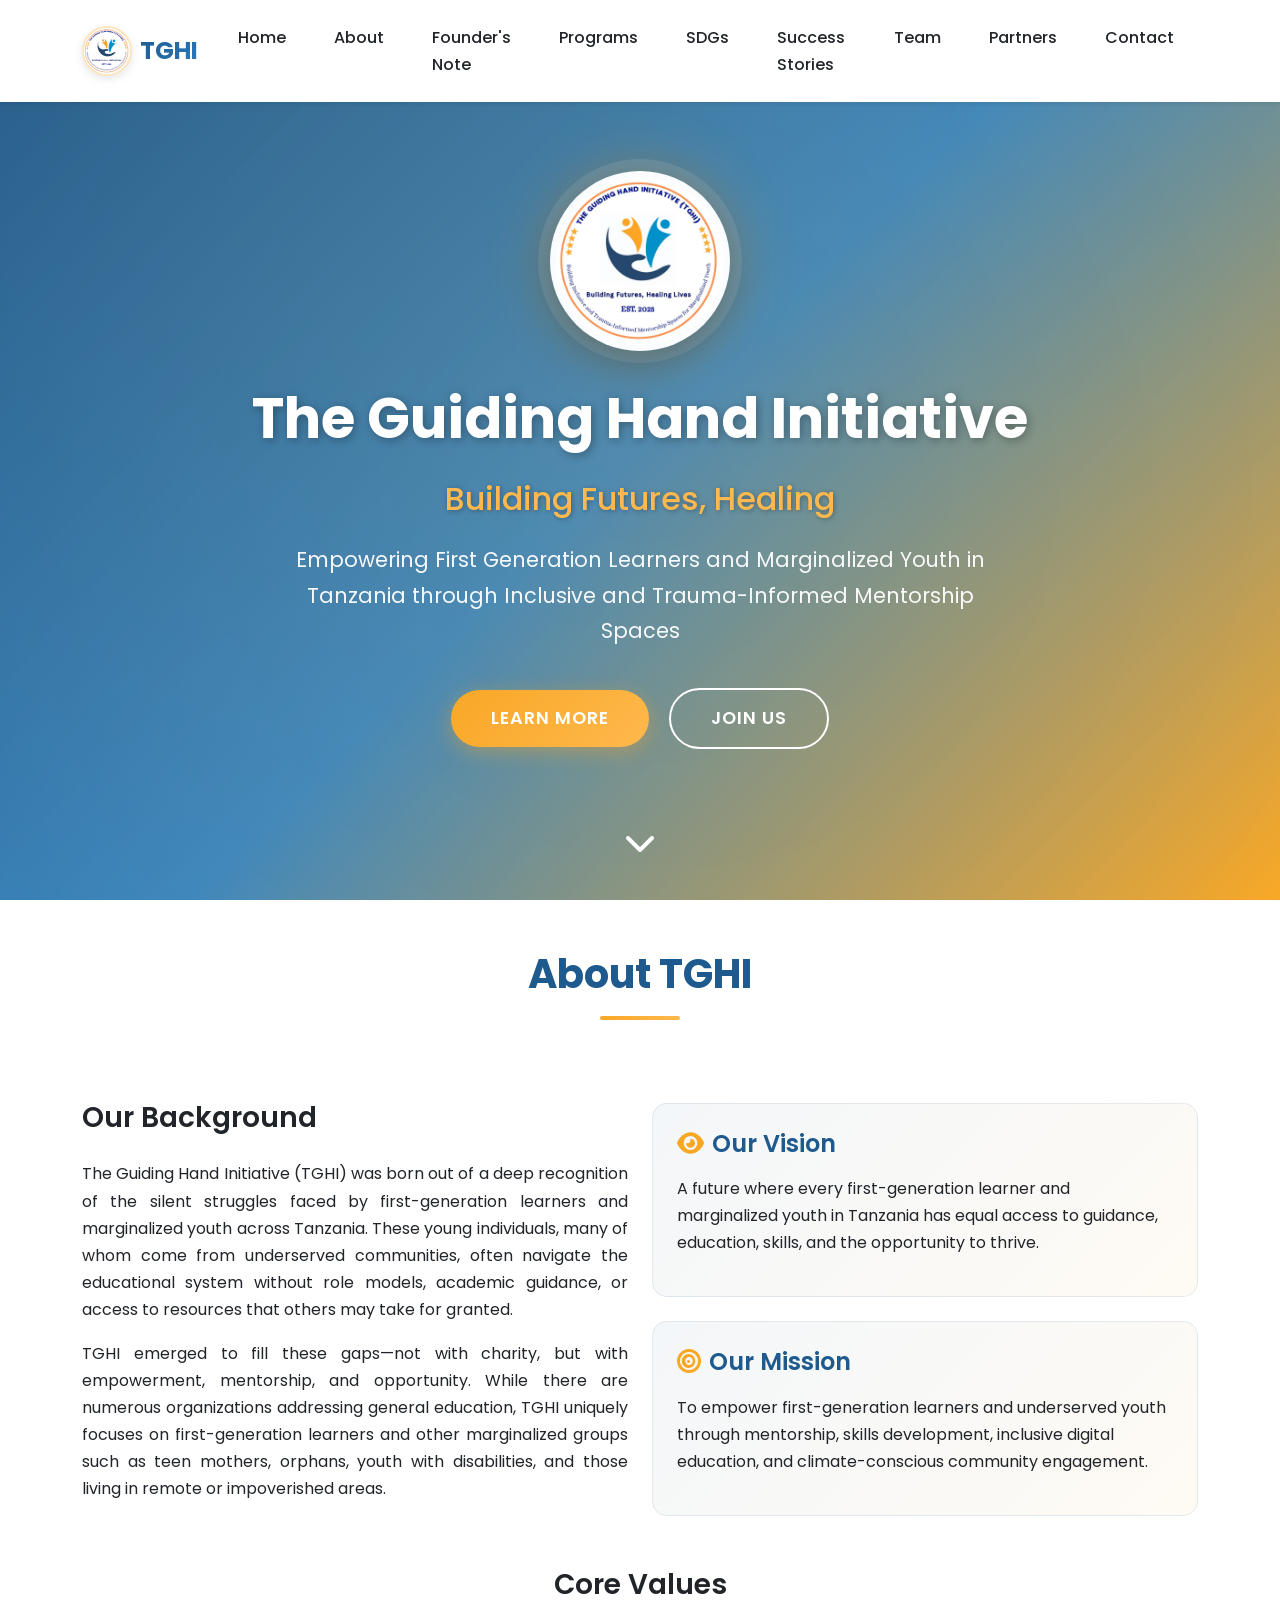
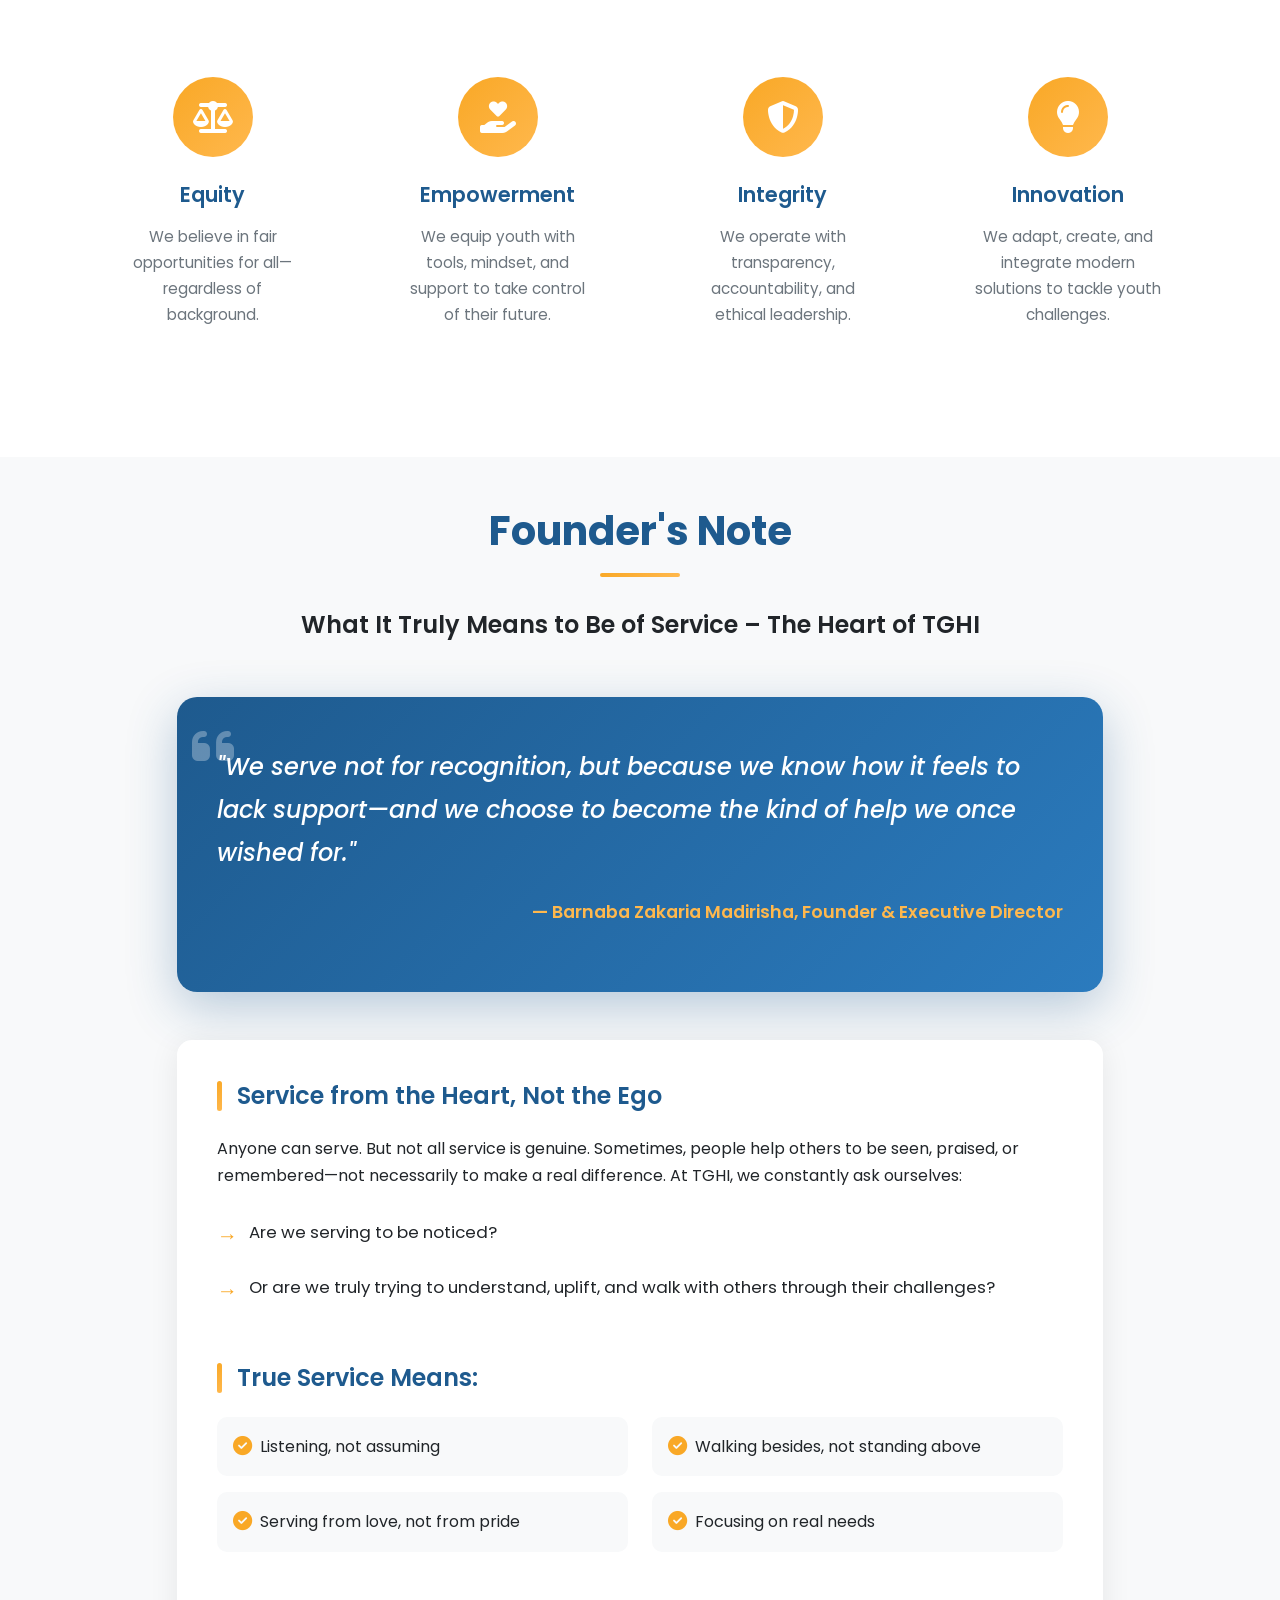
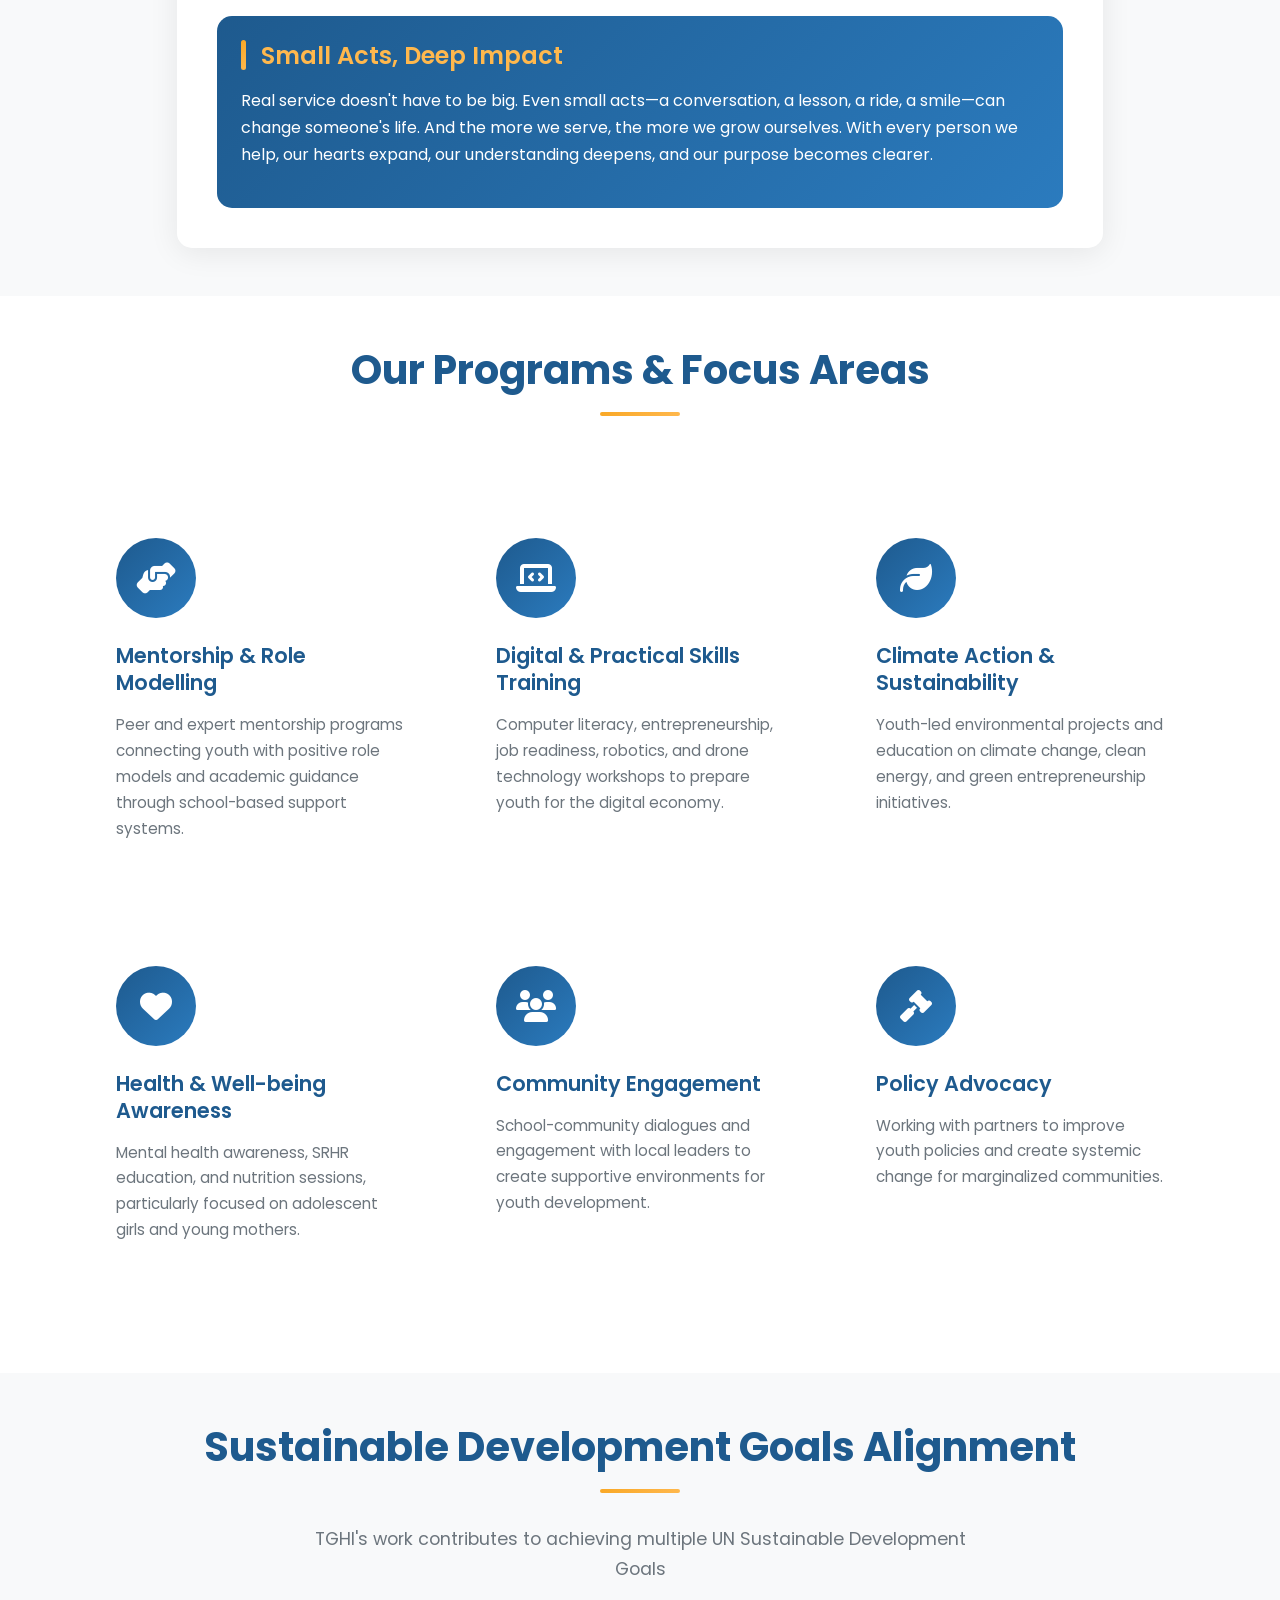
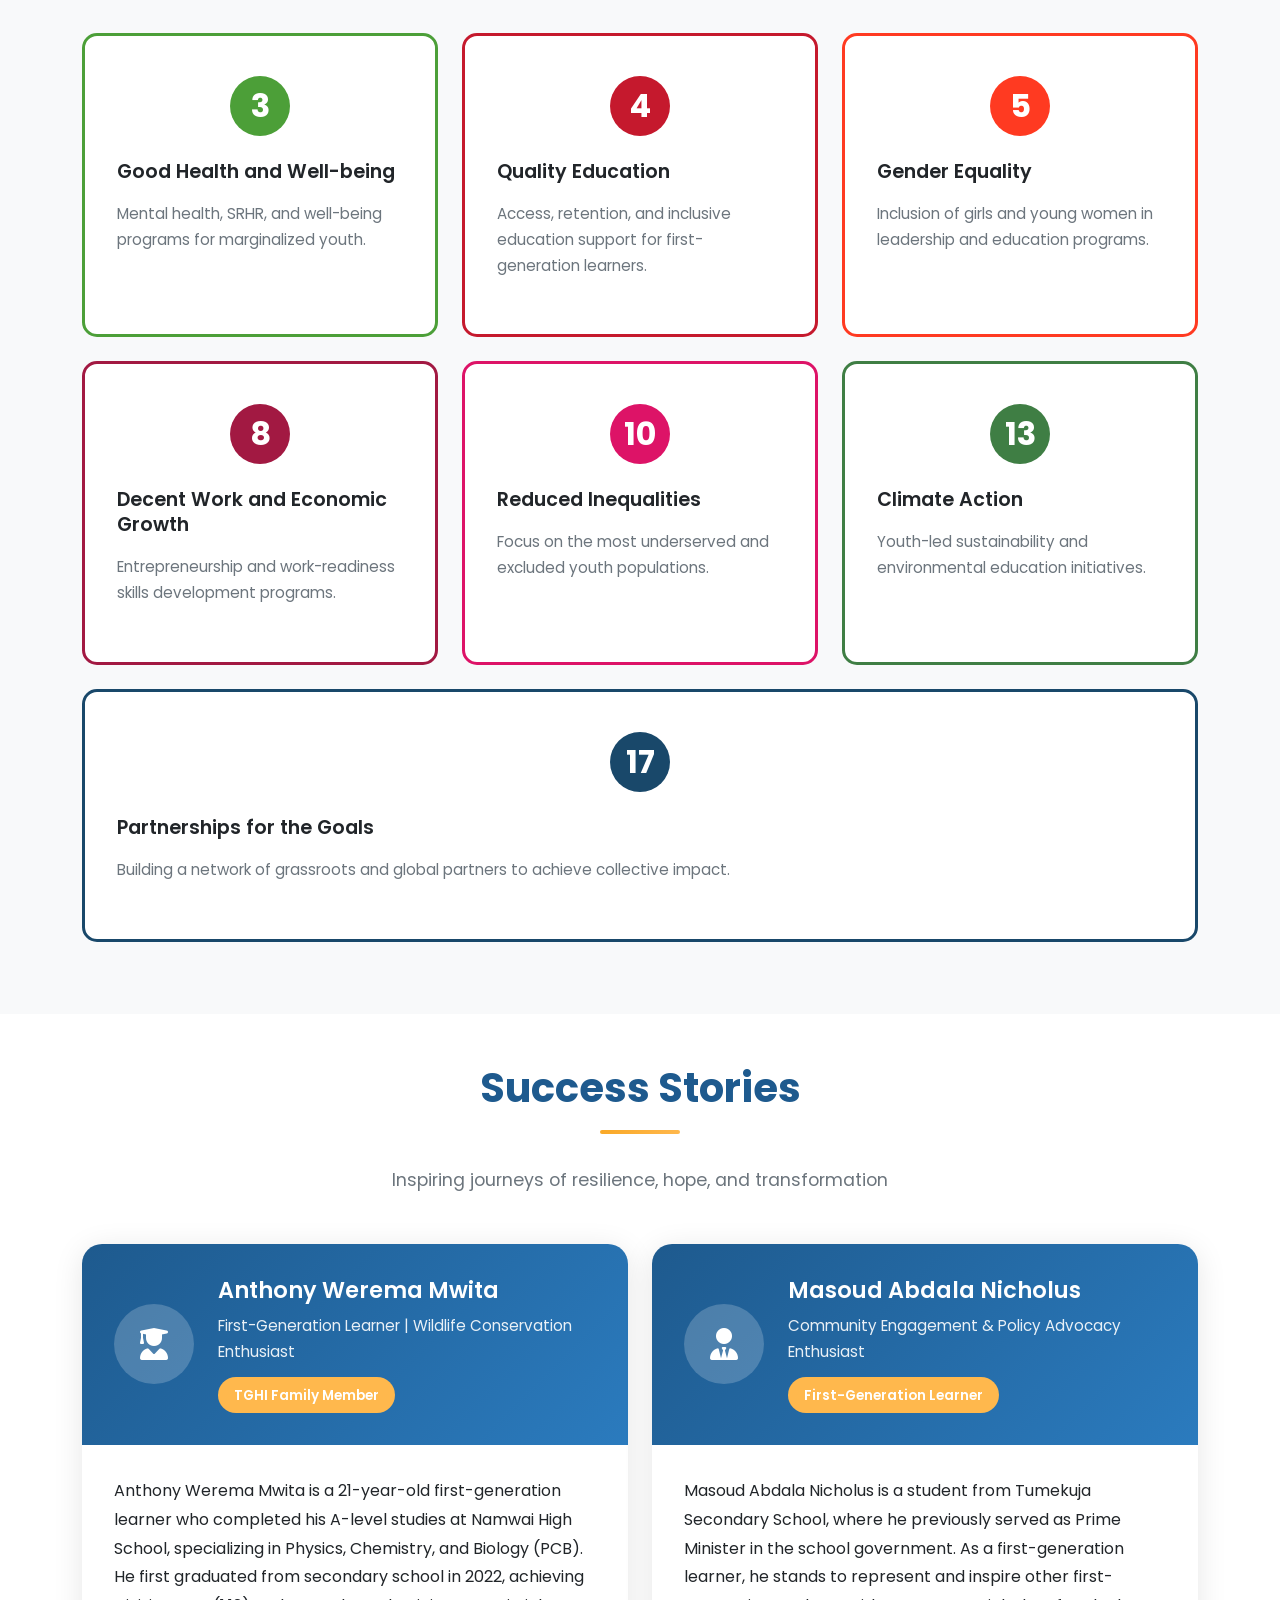
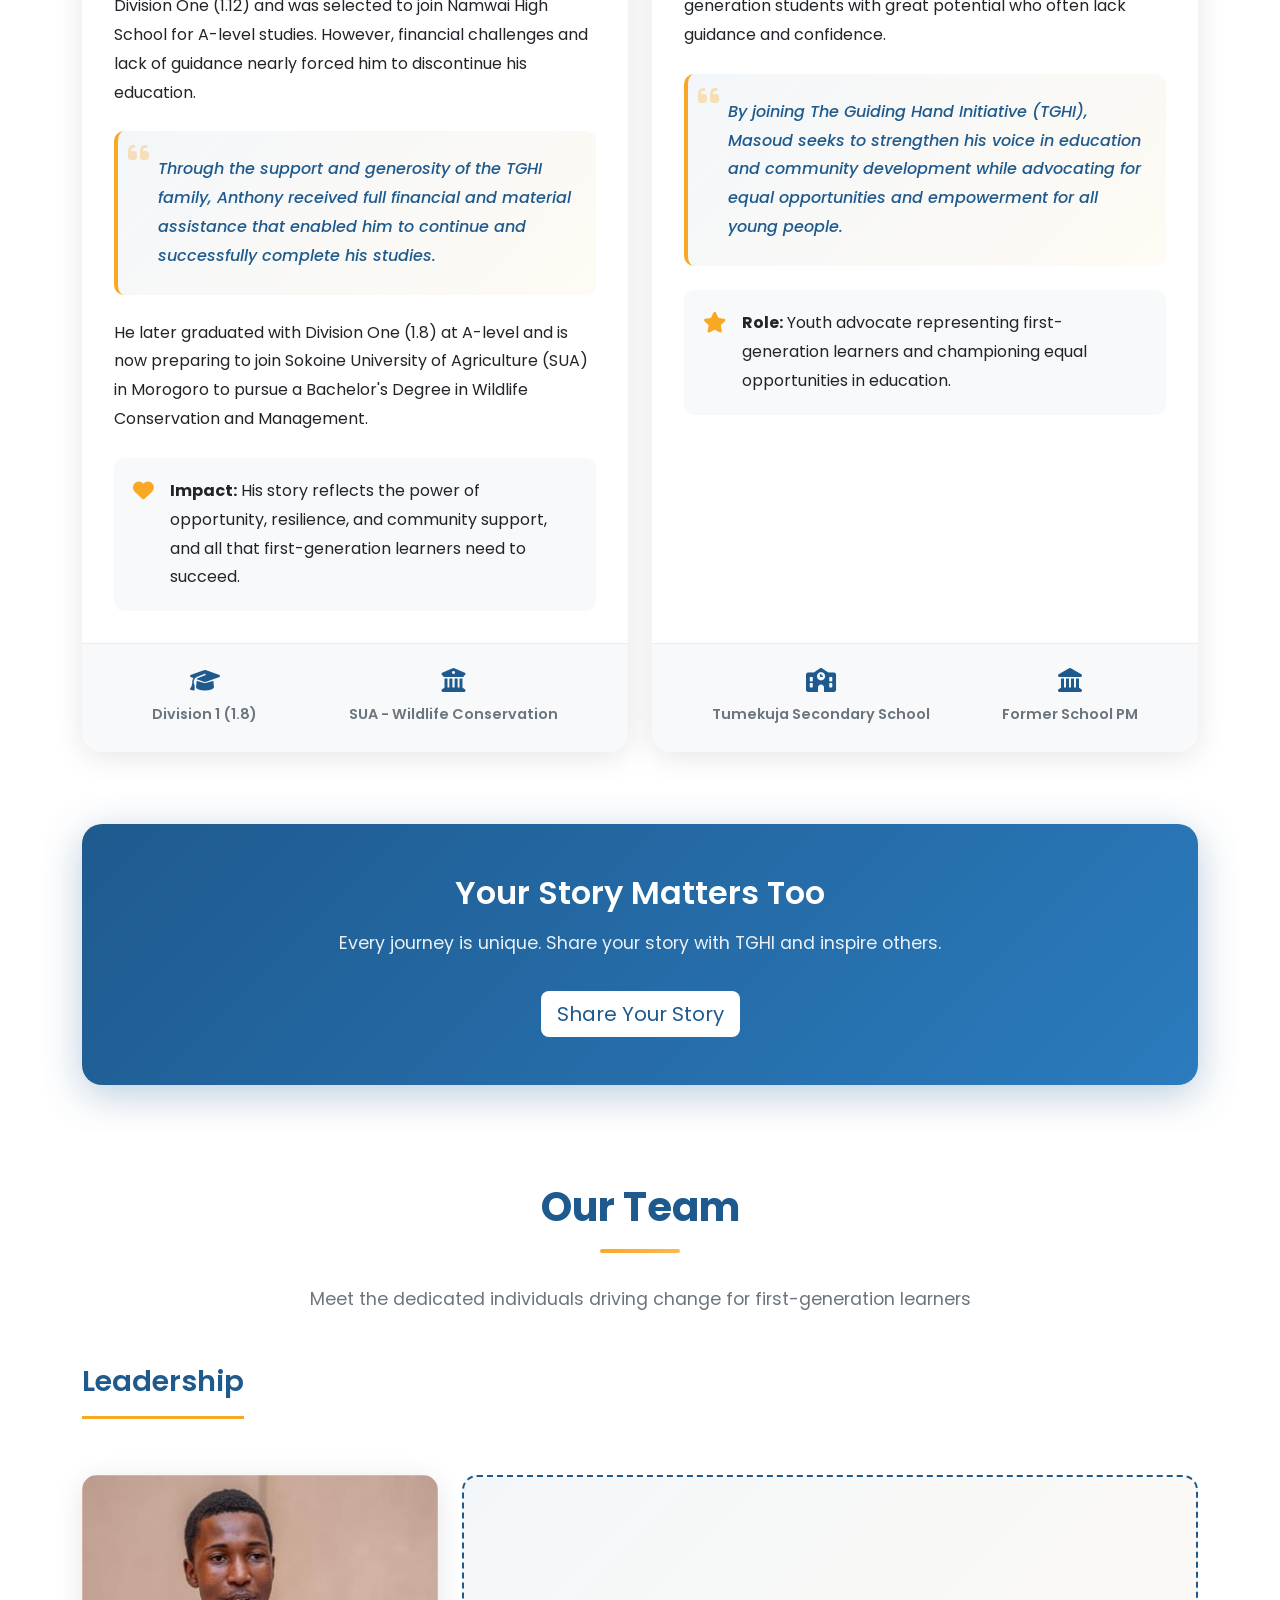
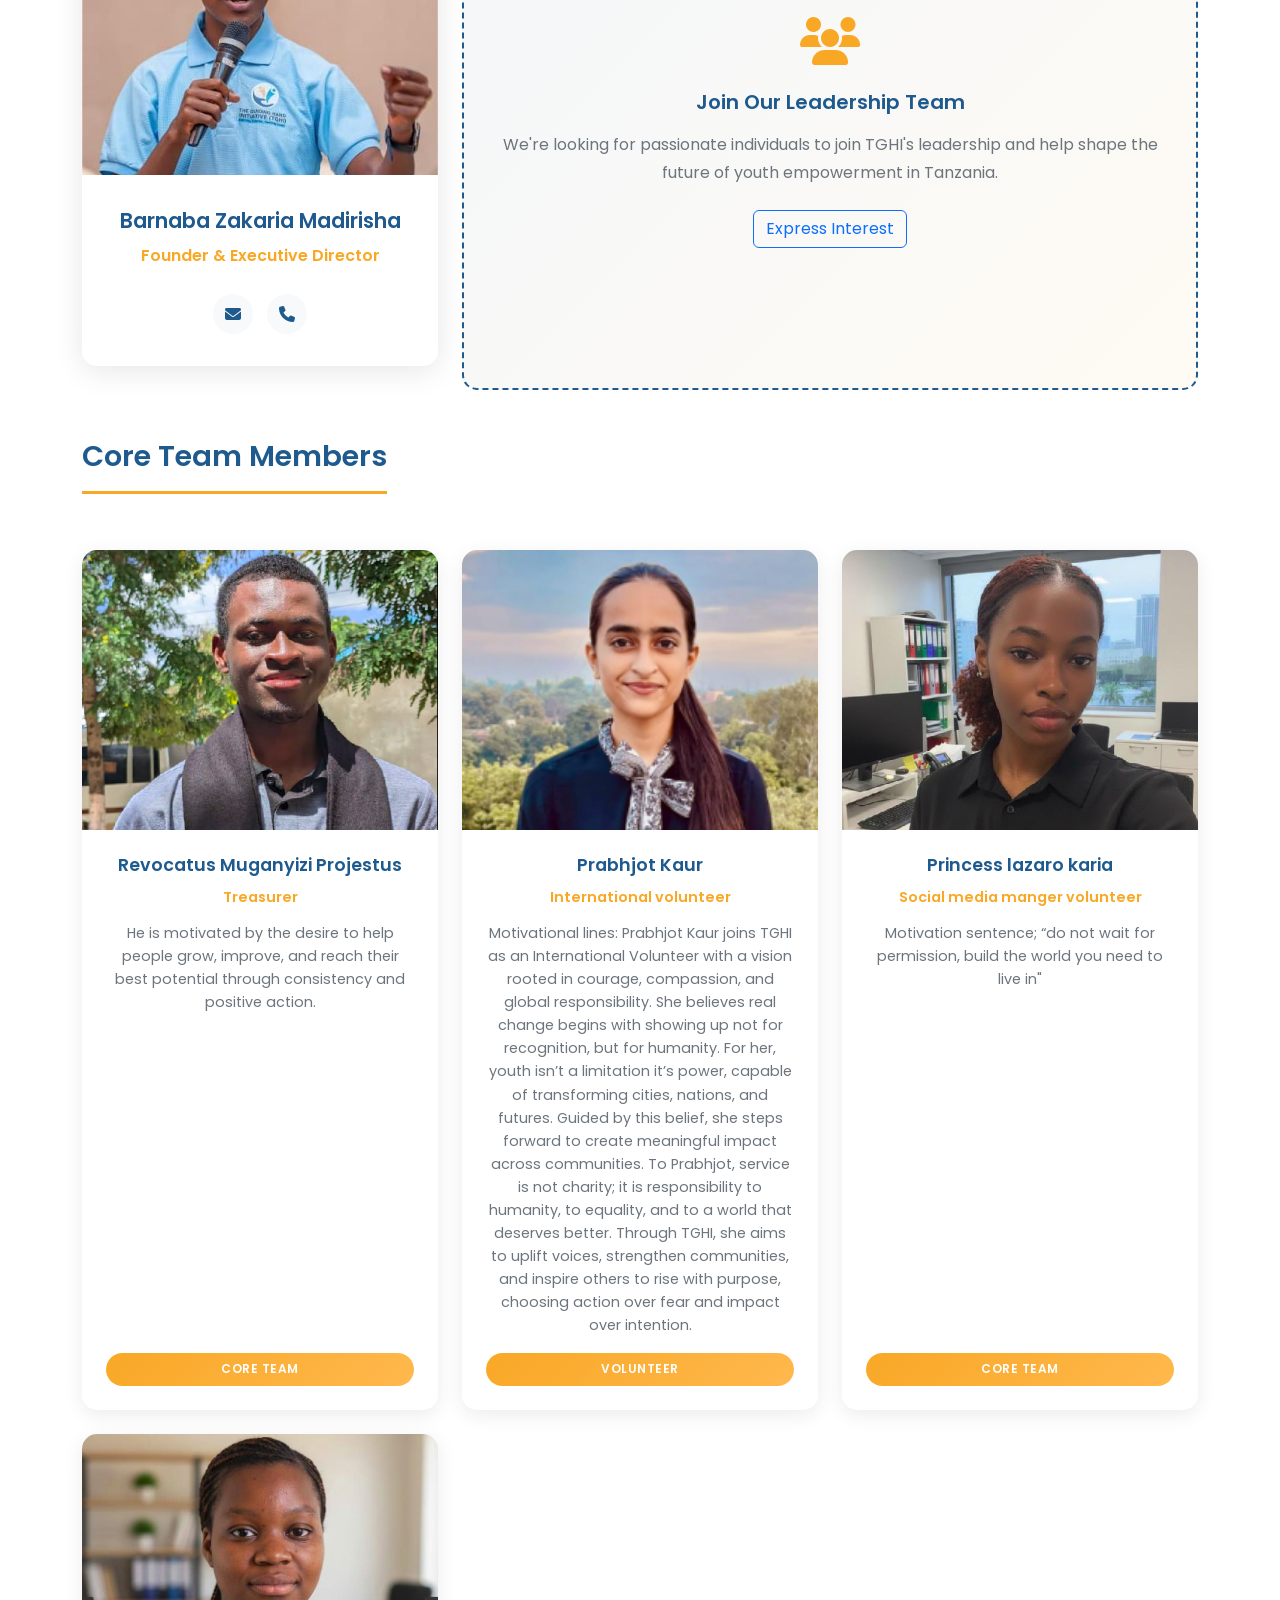
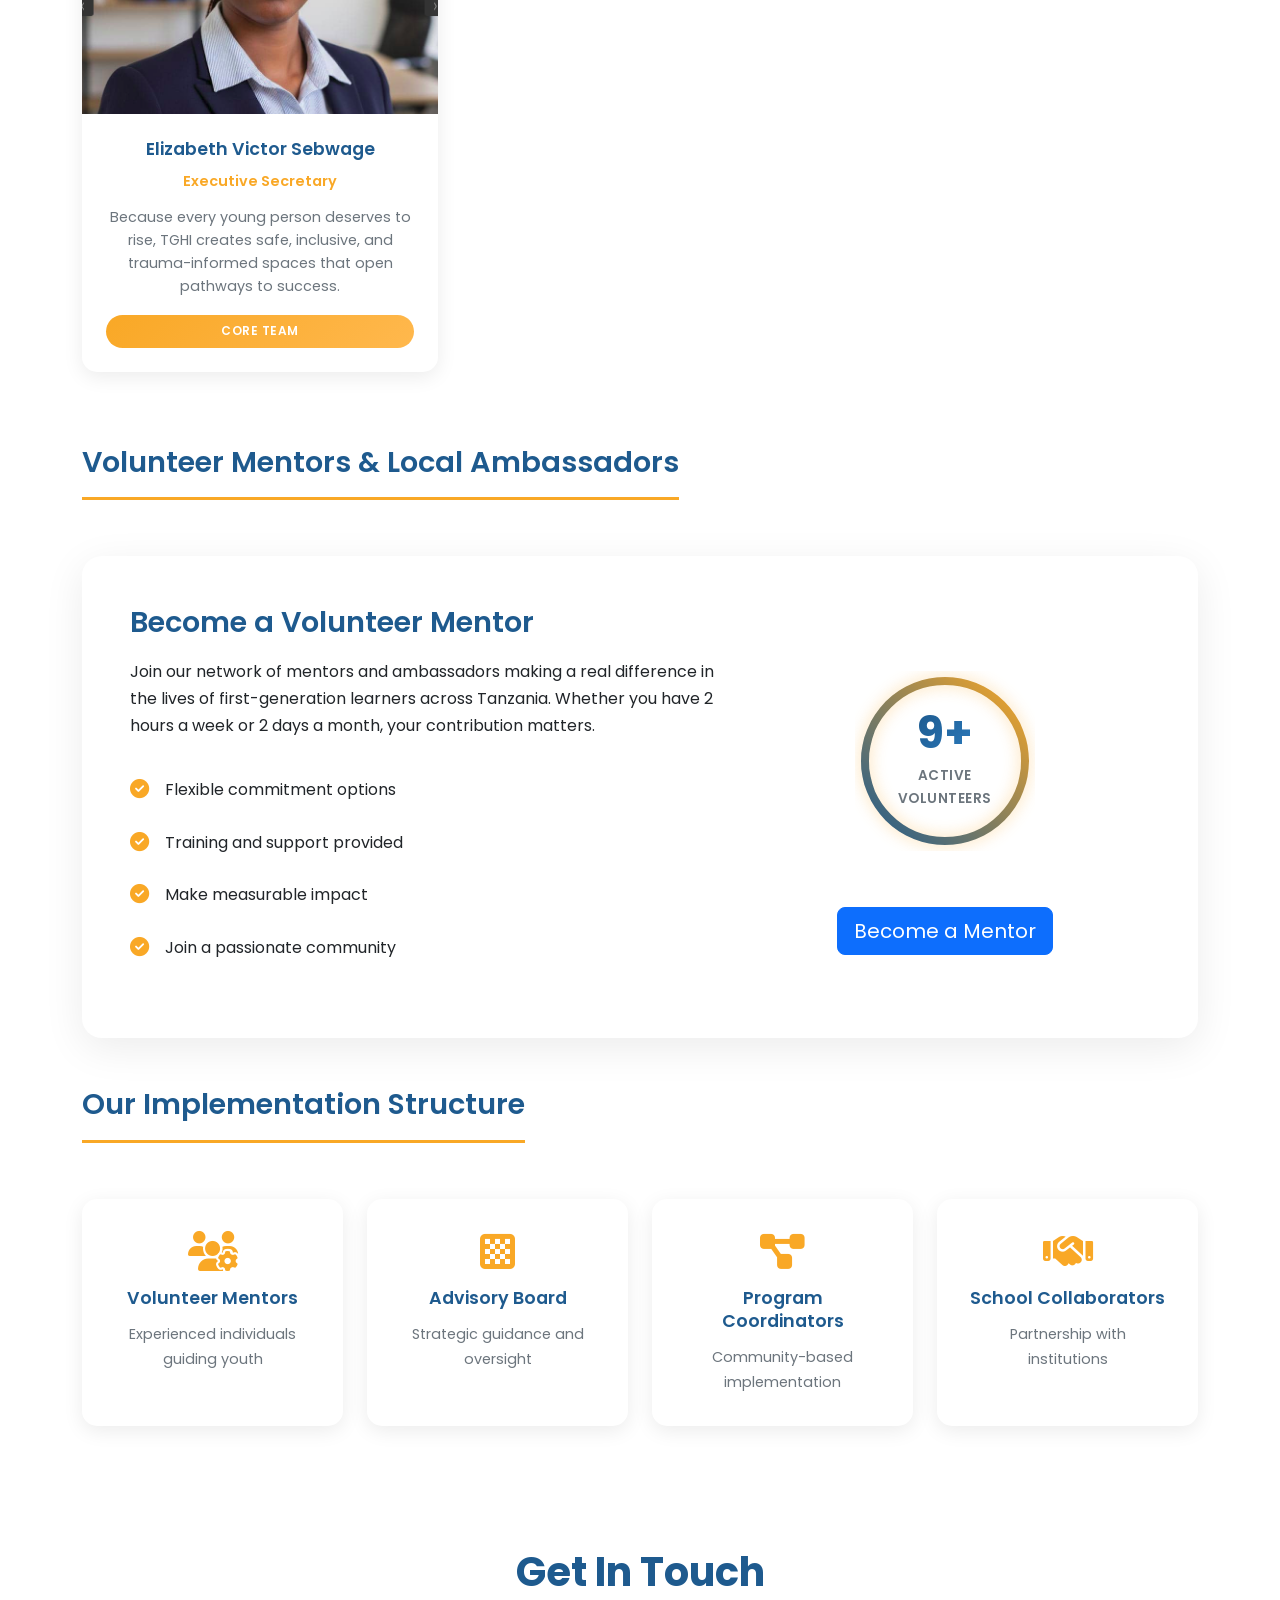
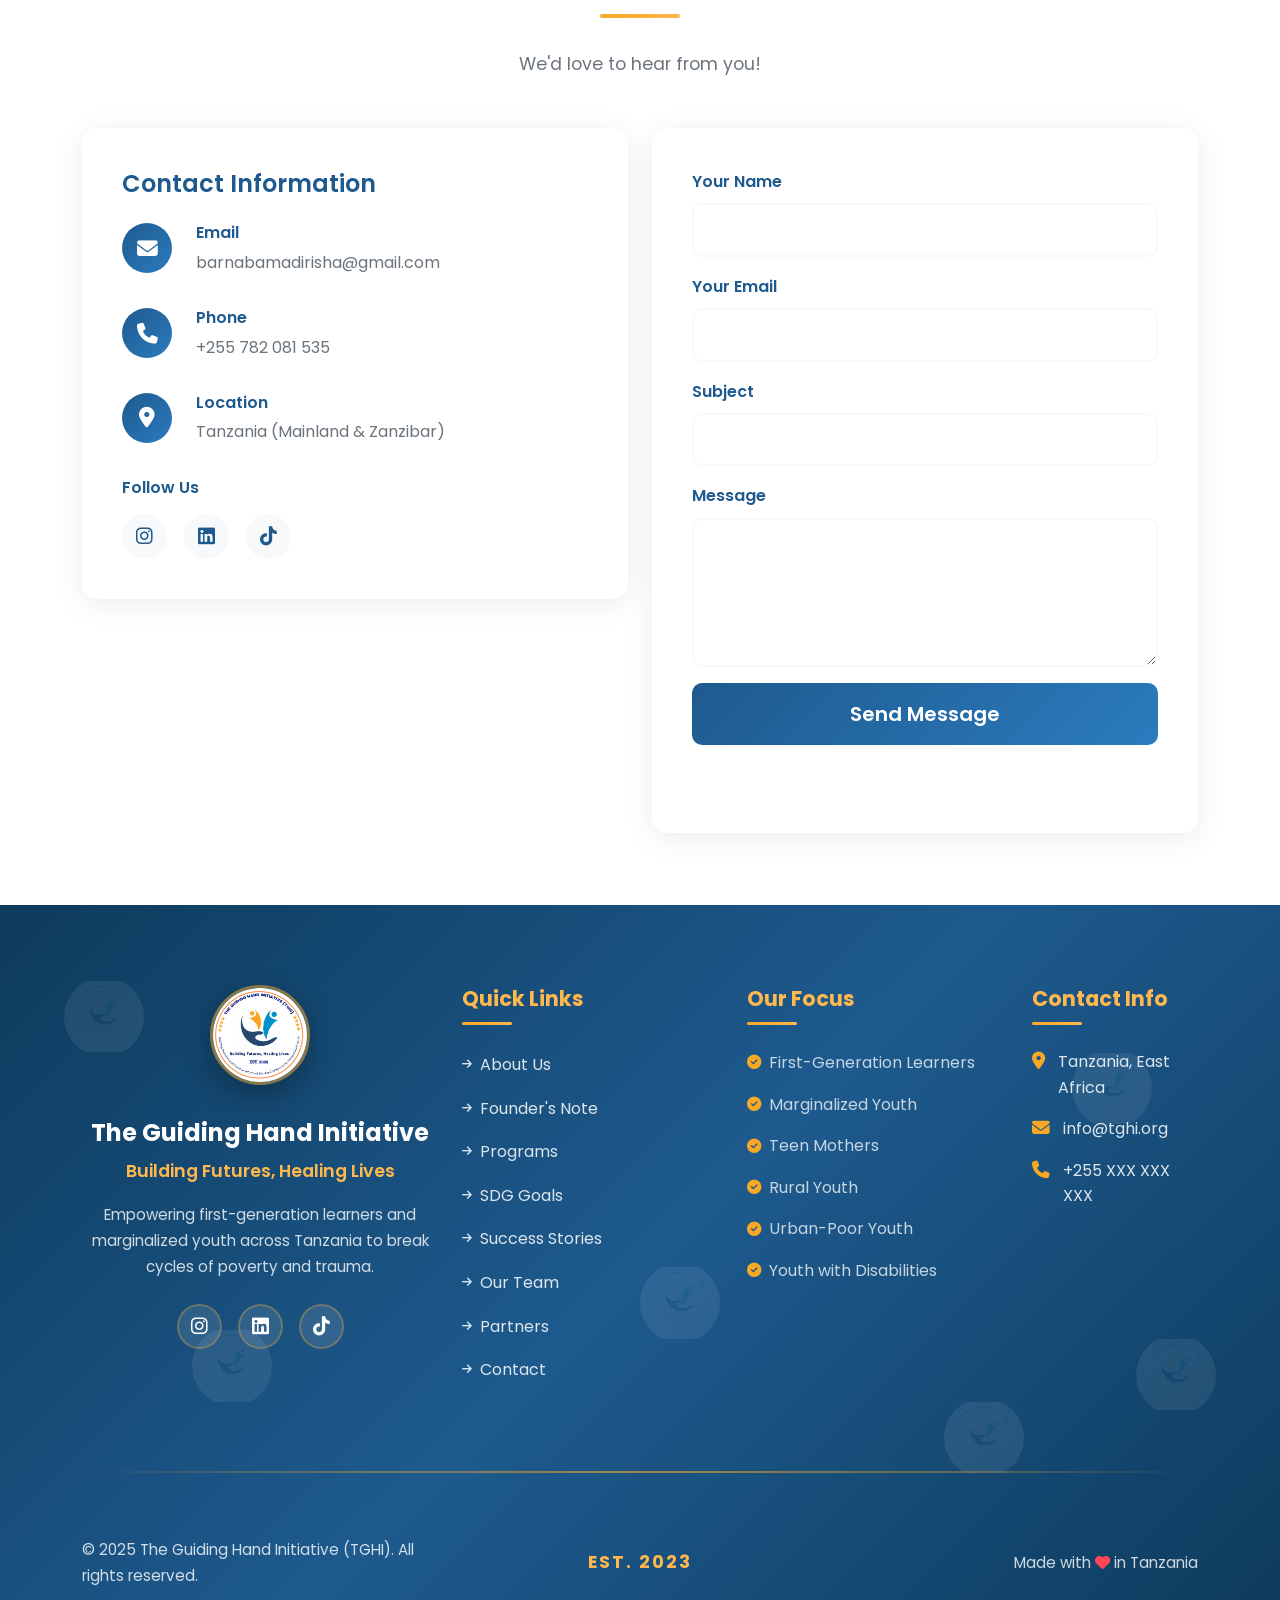
==== commit 3e4c3137: "Add TikTok social media links to header and footer sections" ====
--- a/index.html
+++ b/index.html
@@ -1006,6 +1006,9 @@
                             <a href="#" class="social-icon"><i class="fab fa-twitter"></i></a> -->
                             <a href="https://www.instagram.com/guidinghandorg?igsh=dTlwMTlhMzM2cTM3" class="social-icon"><i class="fab fa-instagram"></i></a>
                             <a href="https://www.linkedin.com/company/the-guiding-hand-initiative/" class="social-icon"><i class="fab fa-linkedin"></i></a>
+                            <a href="http://tiktok.com/@guidinghand.org" class="social-icon" title="TikTok">
+                                <i class="fab fa-tiktok"></i>
+                            </a>
                         </div>
                     </div>
                 </div>
@@ -1107,6 +1110,9 @@
                             <a href="https://www.linkedin.com/company/the-guiding-hand-initiative/" class="footer-social-icon" title="LinkedIn">
                                 <i class="fab fa-linkedin"></i>
                             </a>
+                            <a href="http://tiktok.com/@guidinghand.org" class="footer-social-icon" title="TikTok">
+                                <i class="fab fa-tiktok"></i>
+                            </a>
                             <!-- <a href="#" class="footer-social-icon" title="YouTube">
                                 <i class="fab fa-youtube"></i>
                             </a> -->
--- a/assets/css/style.css
+++ b/assets/css/style.css
@@ -259,19 +259,19 @@
 
 /* Background Image Placeholders - Replace with your actual images */
 .hero-bg-1 {
-    background-image: url('https://images.unsplash.com/photo-1427504494785-3a9ca7044f45?w=1920&q=80');
+    background-image: url('../images/hero1.jpeg');
     animation-name: imageSlide1;
     animation-delay: 0s;
 }
 
 .hero-bg-2 {
-    background-image: url('https://images.unsplash.com/photo-1509062522246-3755977927d7?w=1920&q=80');
+    background-image: url('../images/hero2.jpeg');
     animation-name: imageSlide2;
     animation-delay: 8s;
 }
 
 .hero-bg-3 {
-    background-image: url('https://images.unsplash.com/photo-1488521787991-ed7bbaae773c?w=1920&q=80');
+    background-image: url('../images/hero3.jpeg');
     animation-name: imageSlide3;
     animation-delay: 16s;
 }
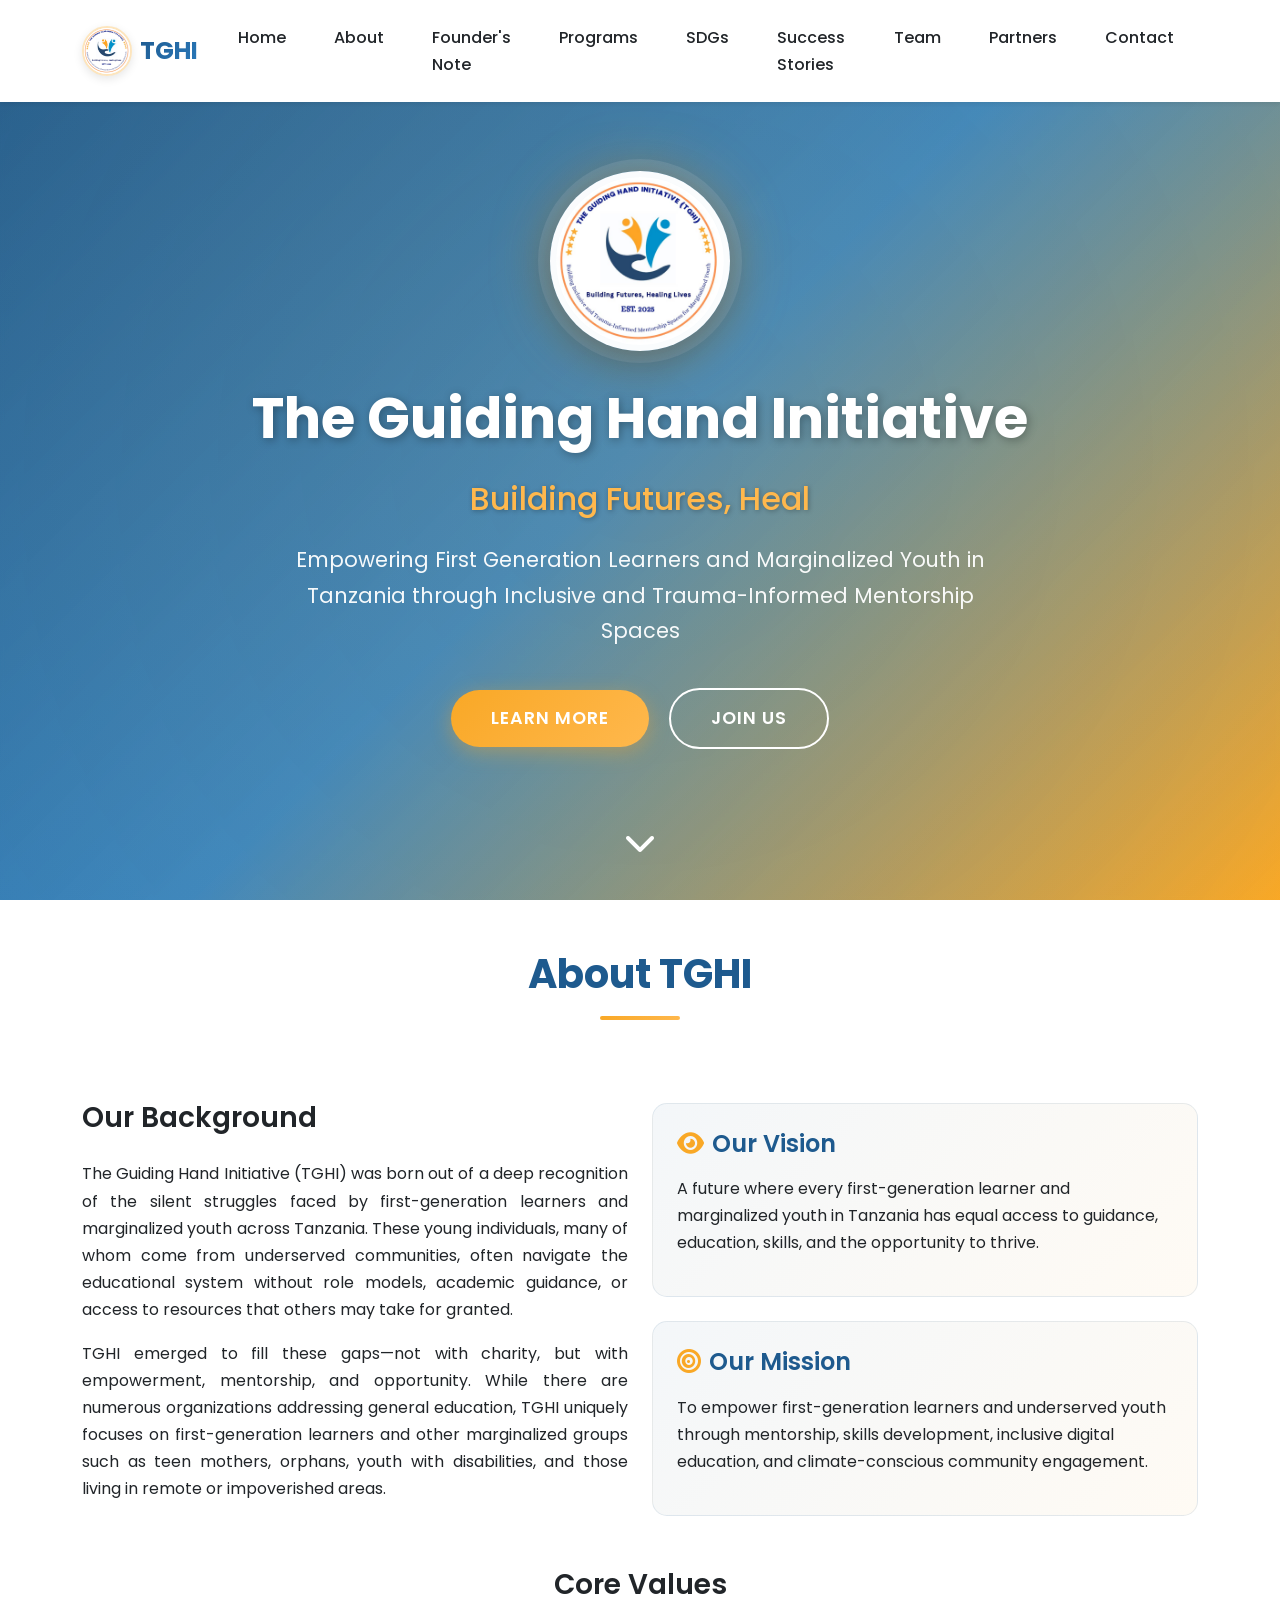
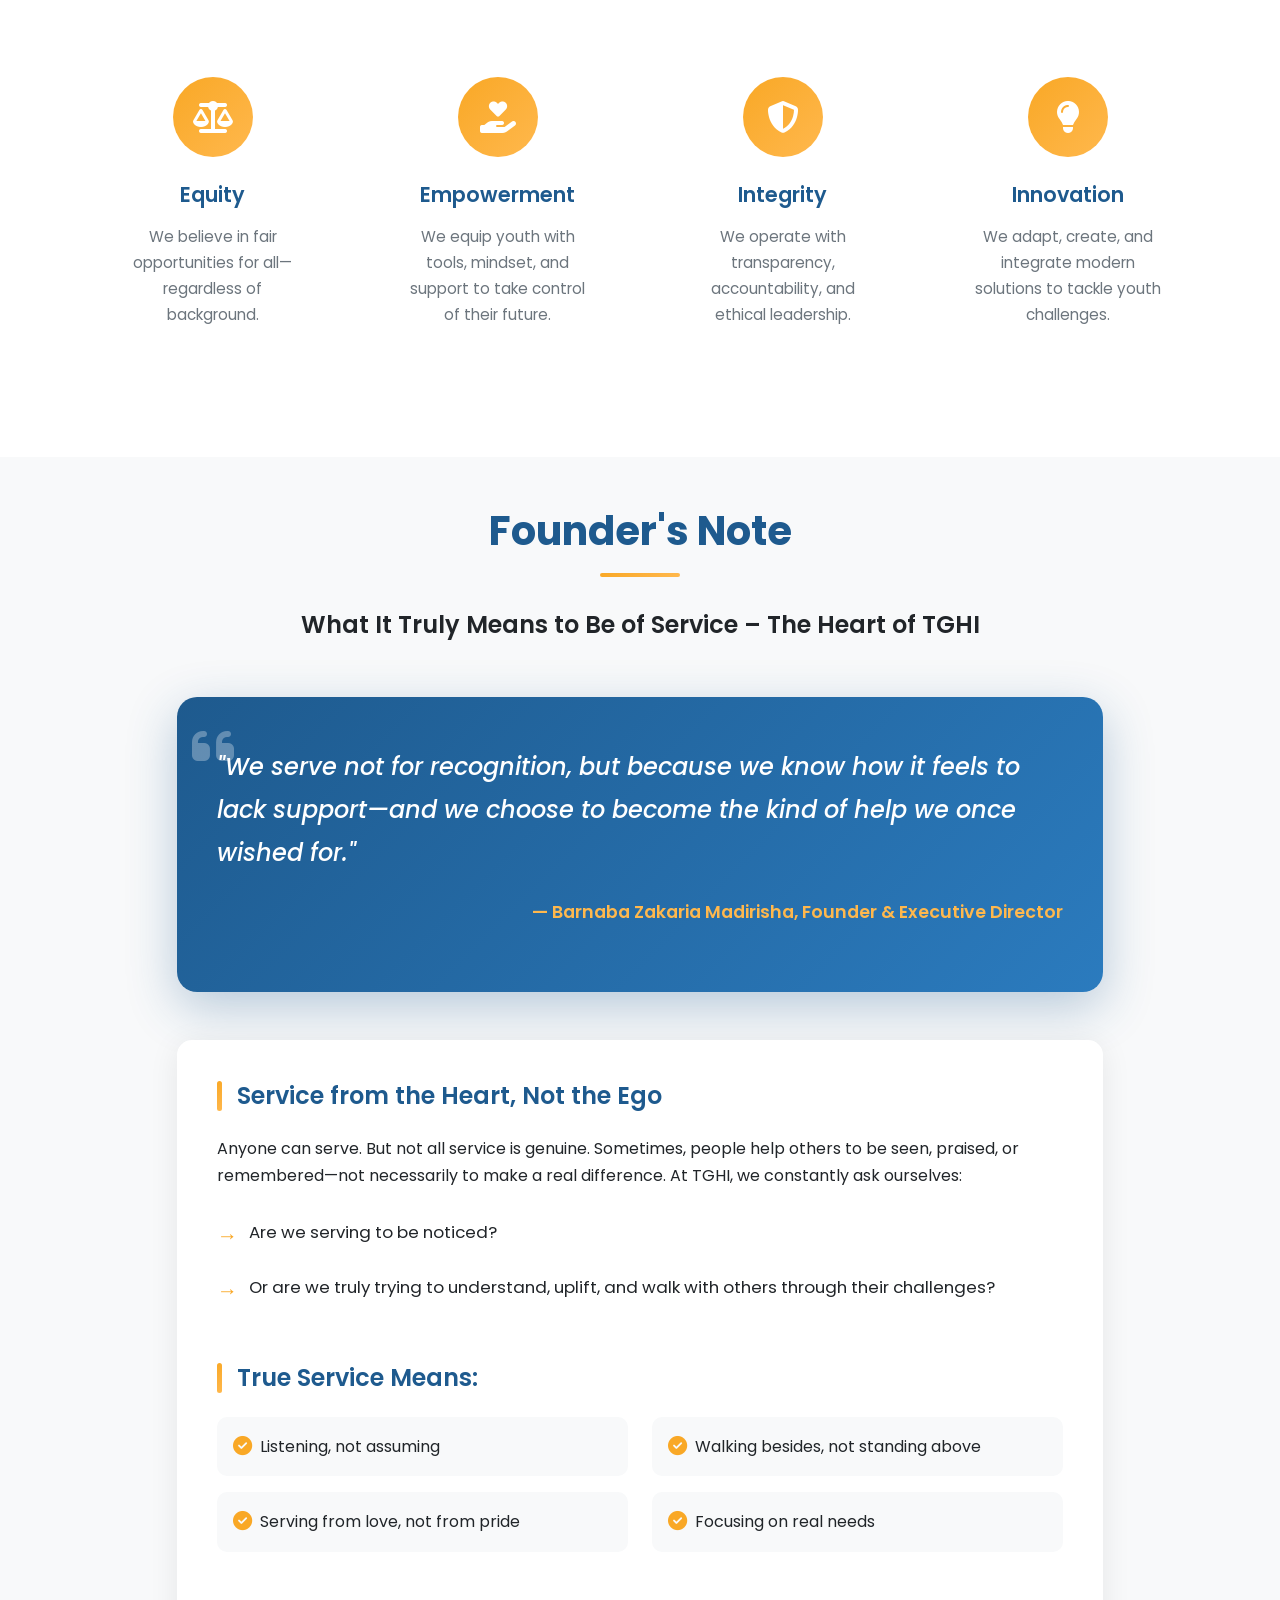
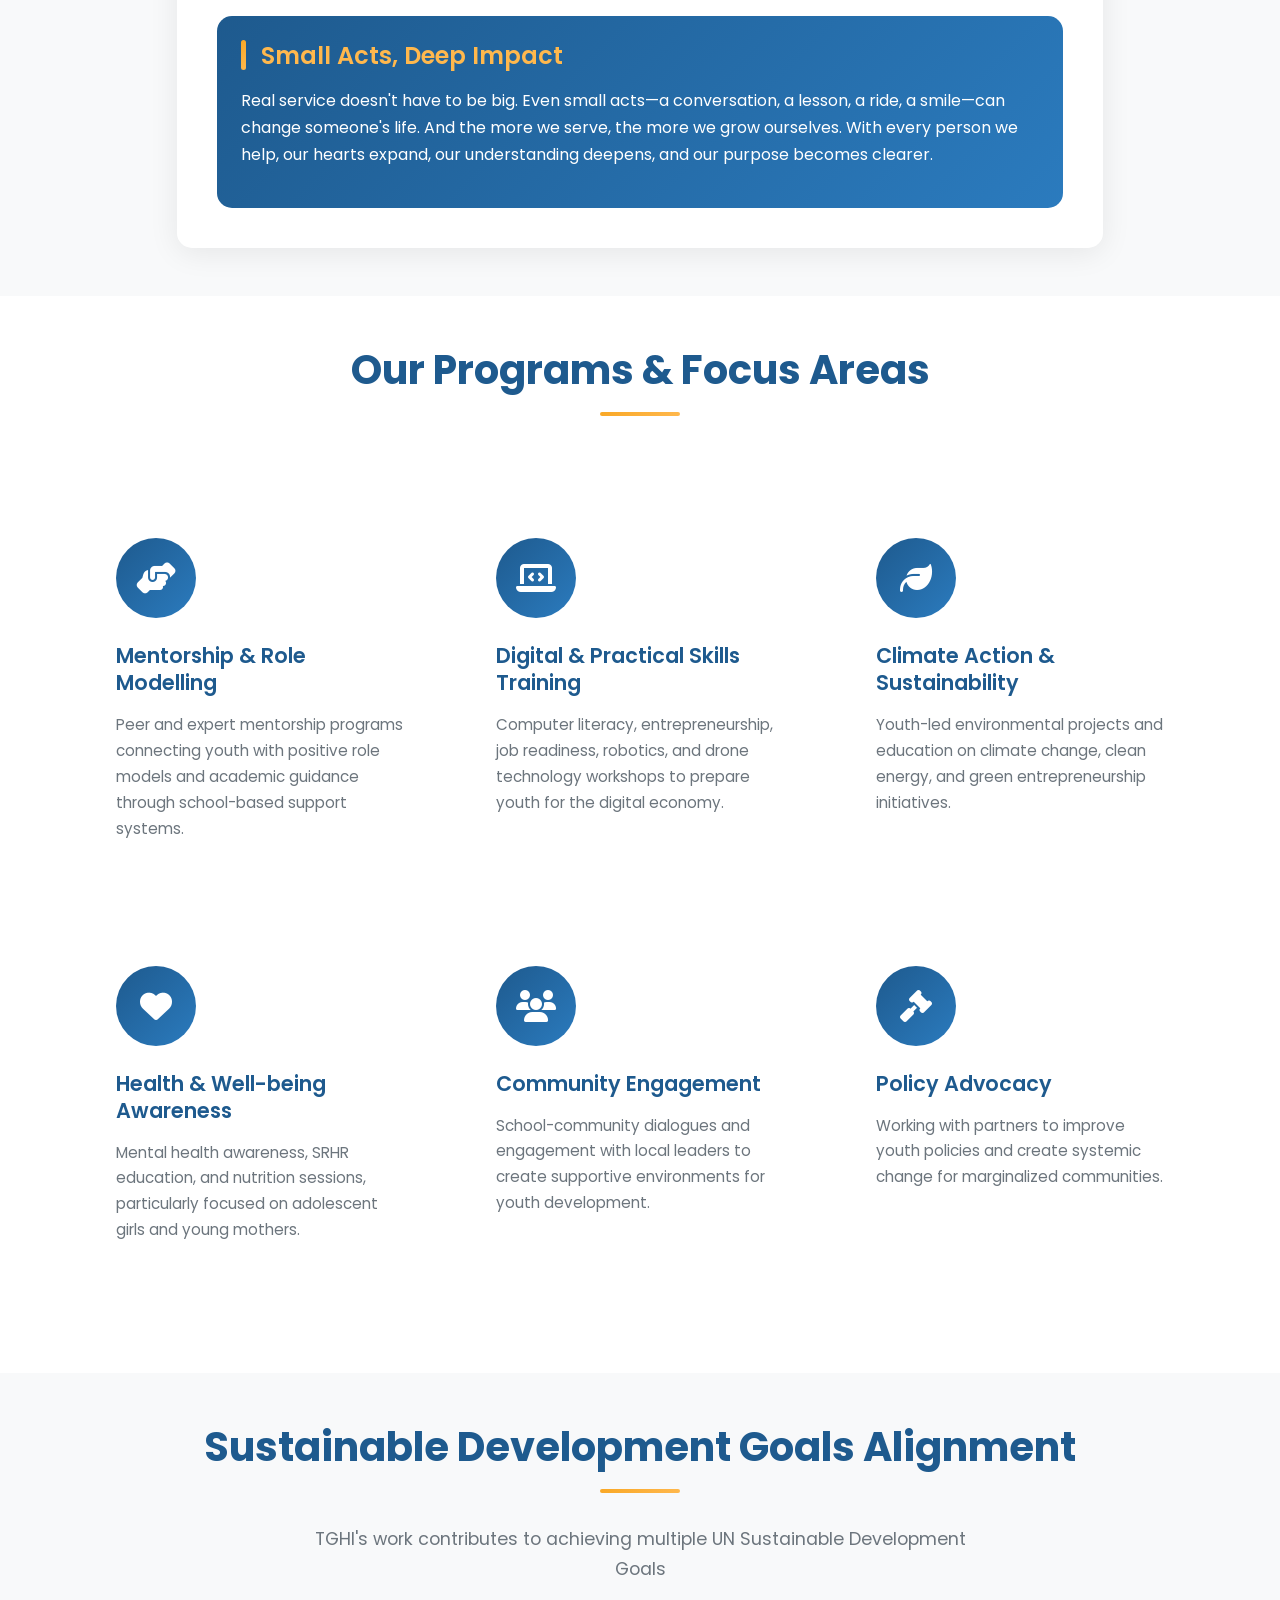
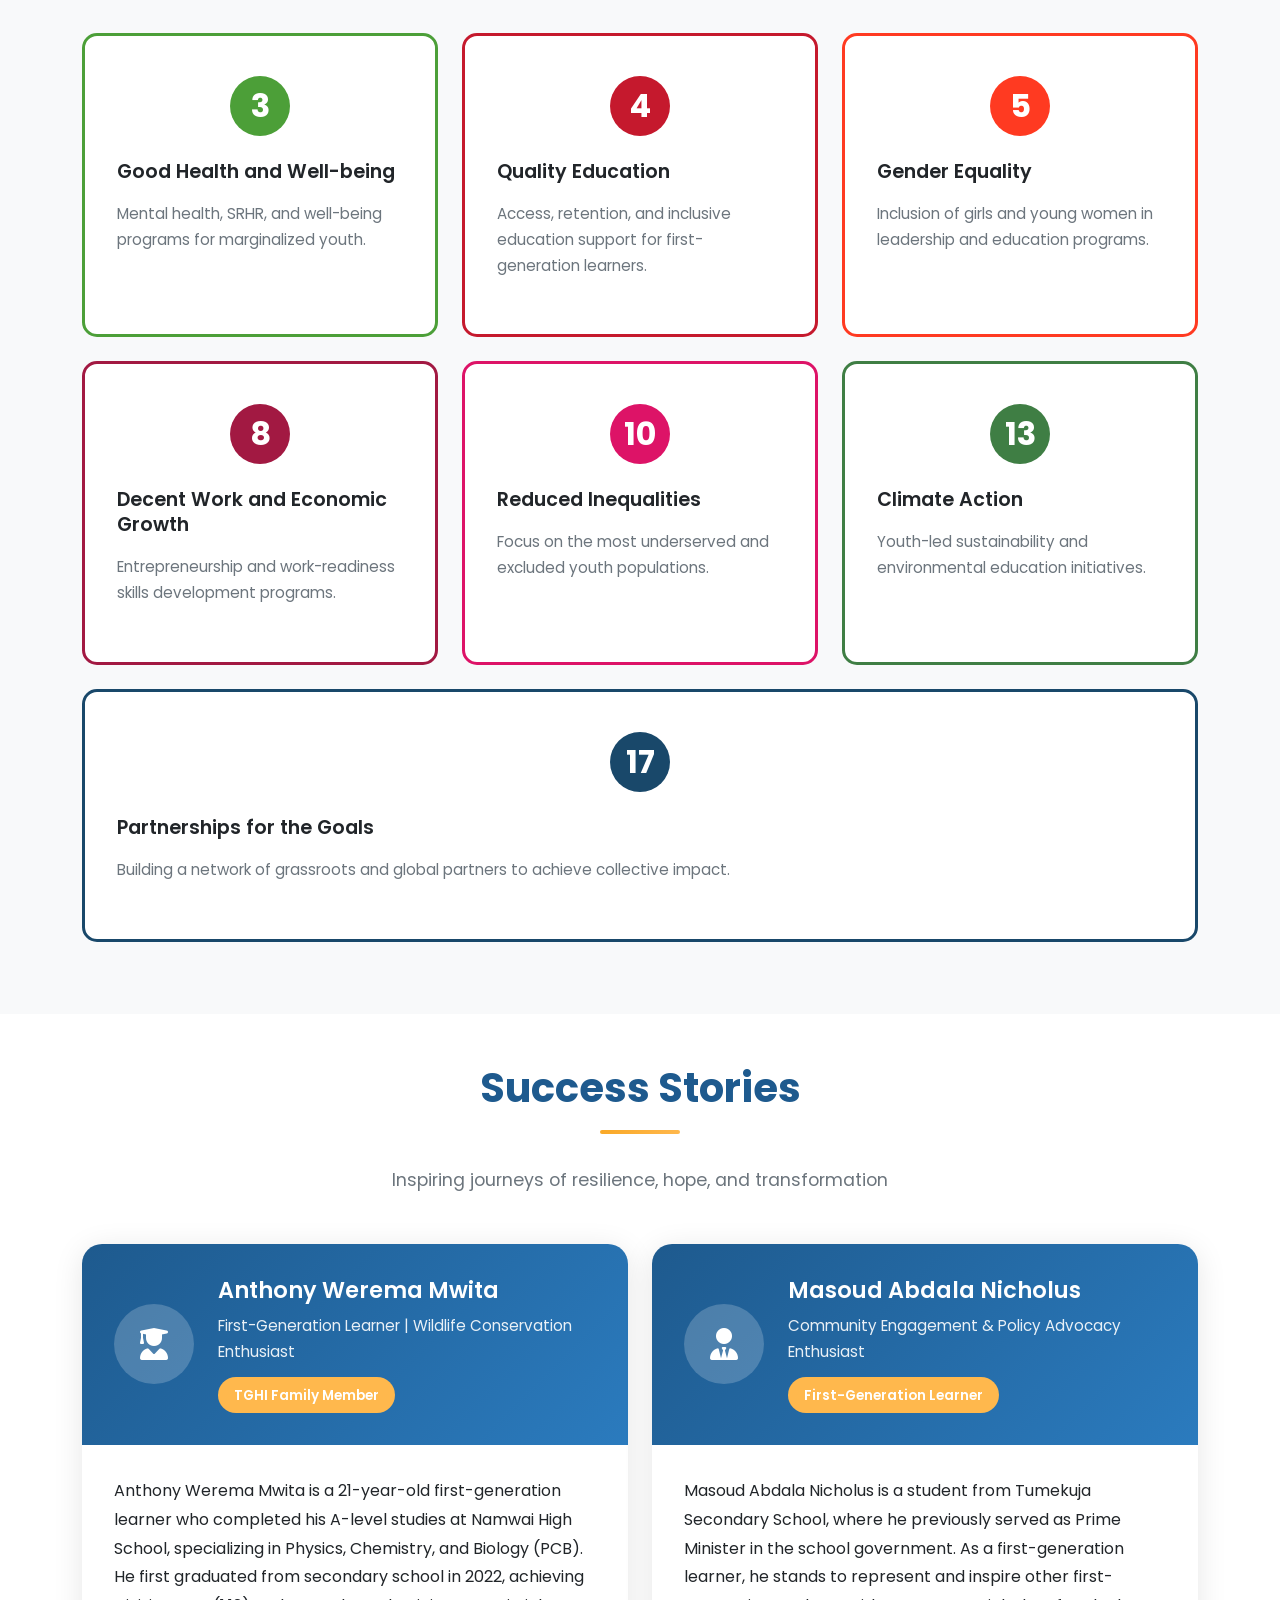
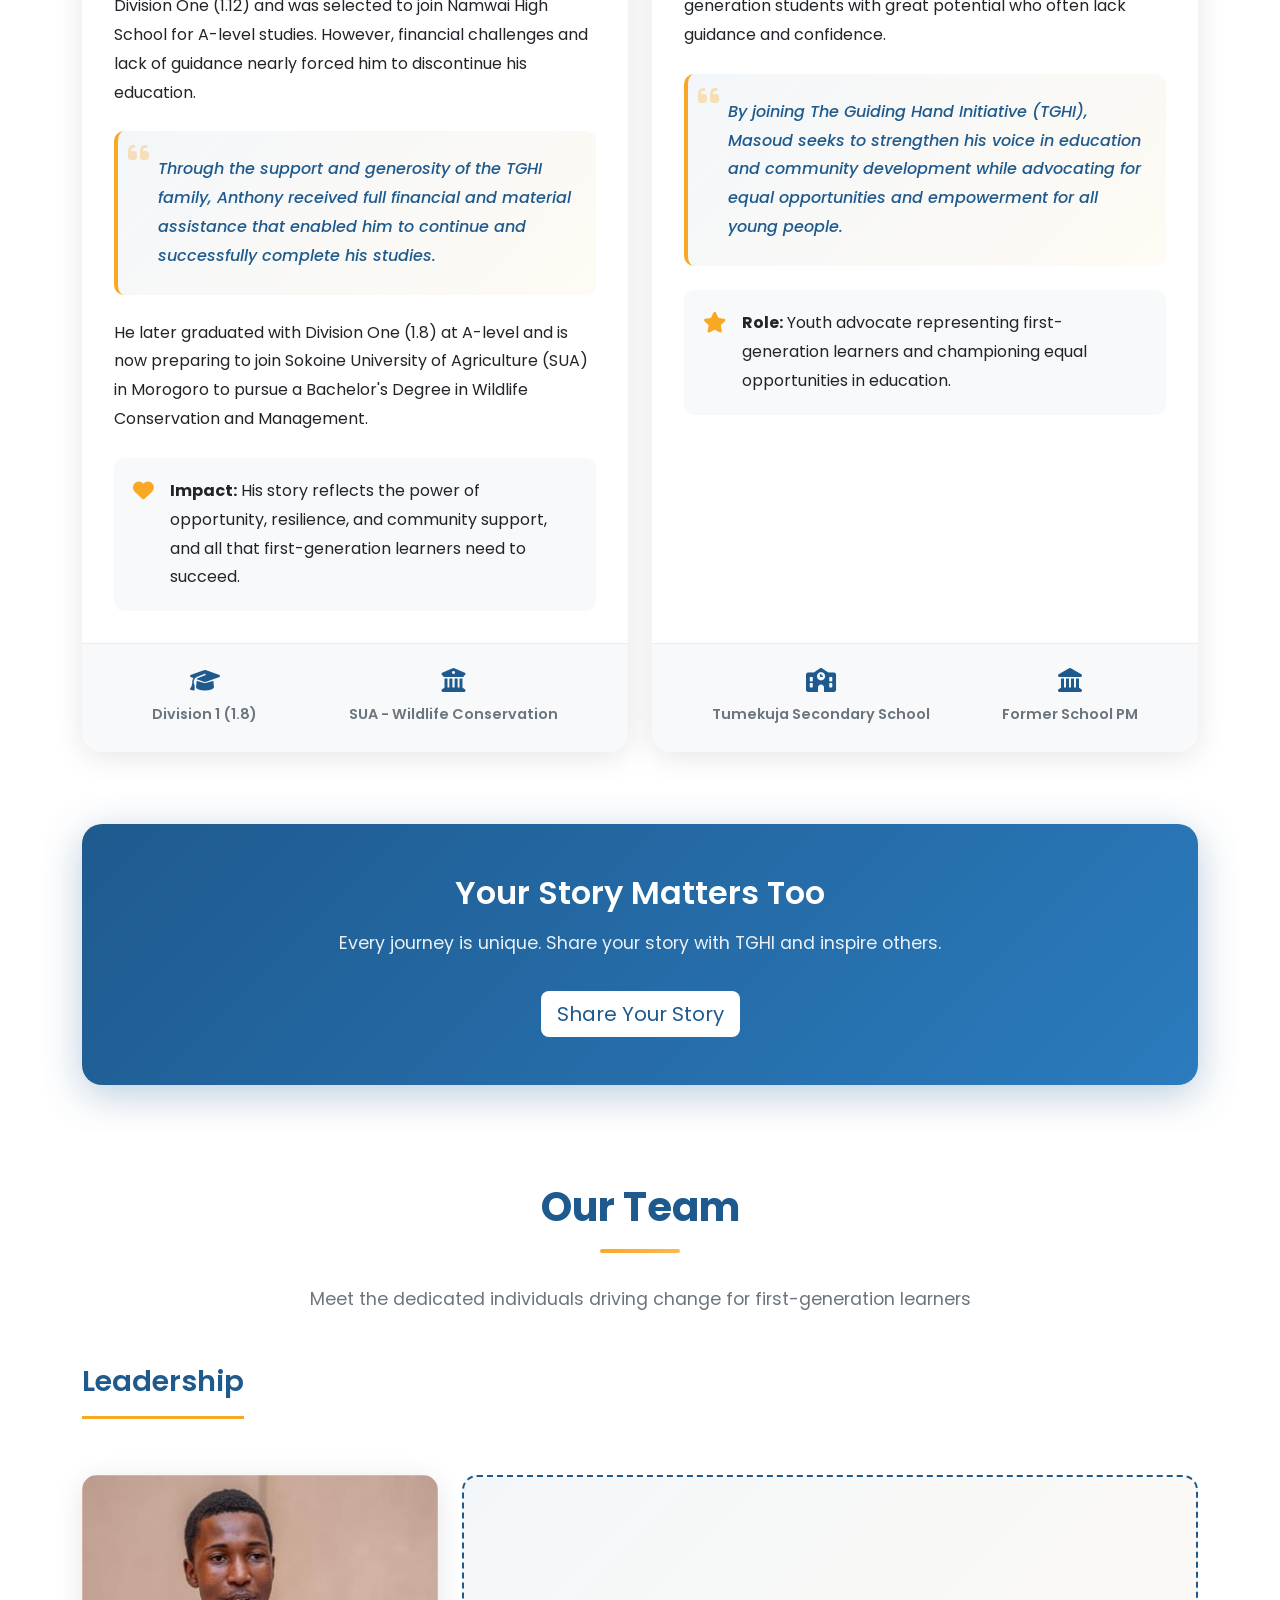
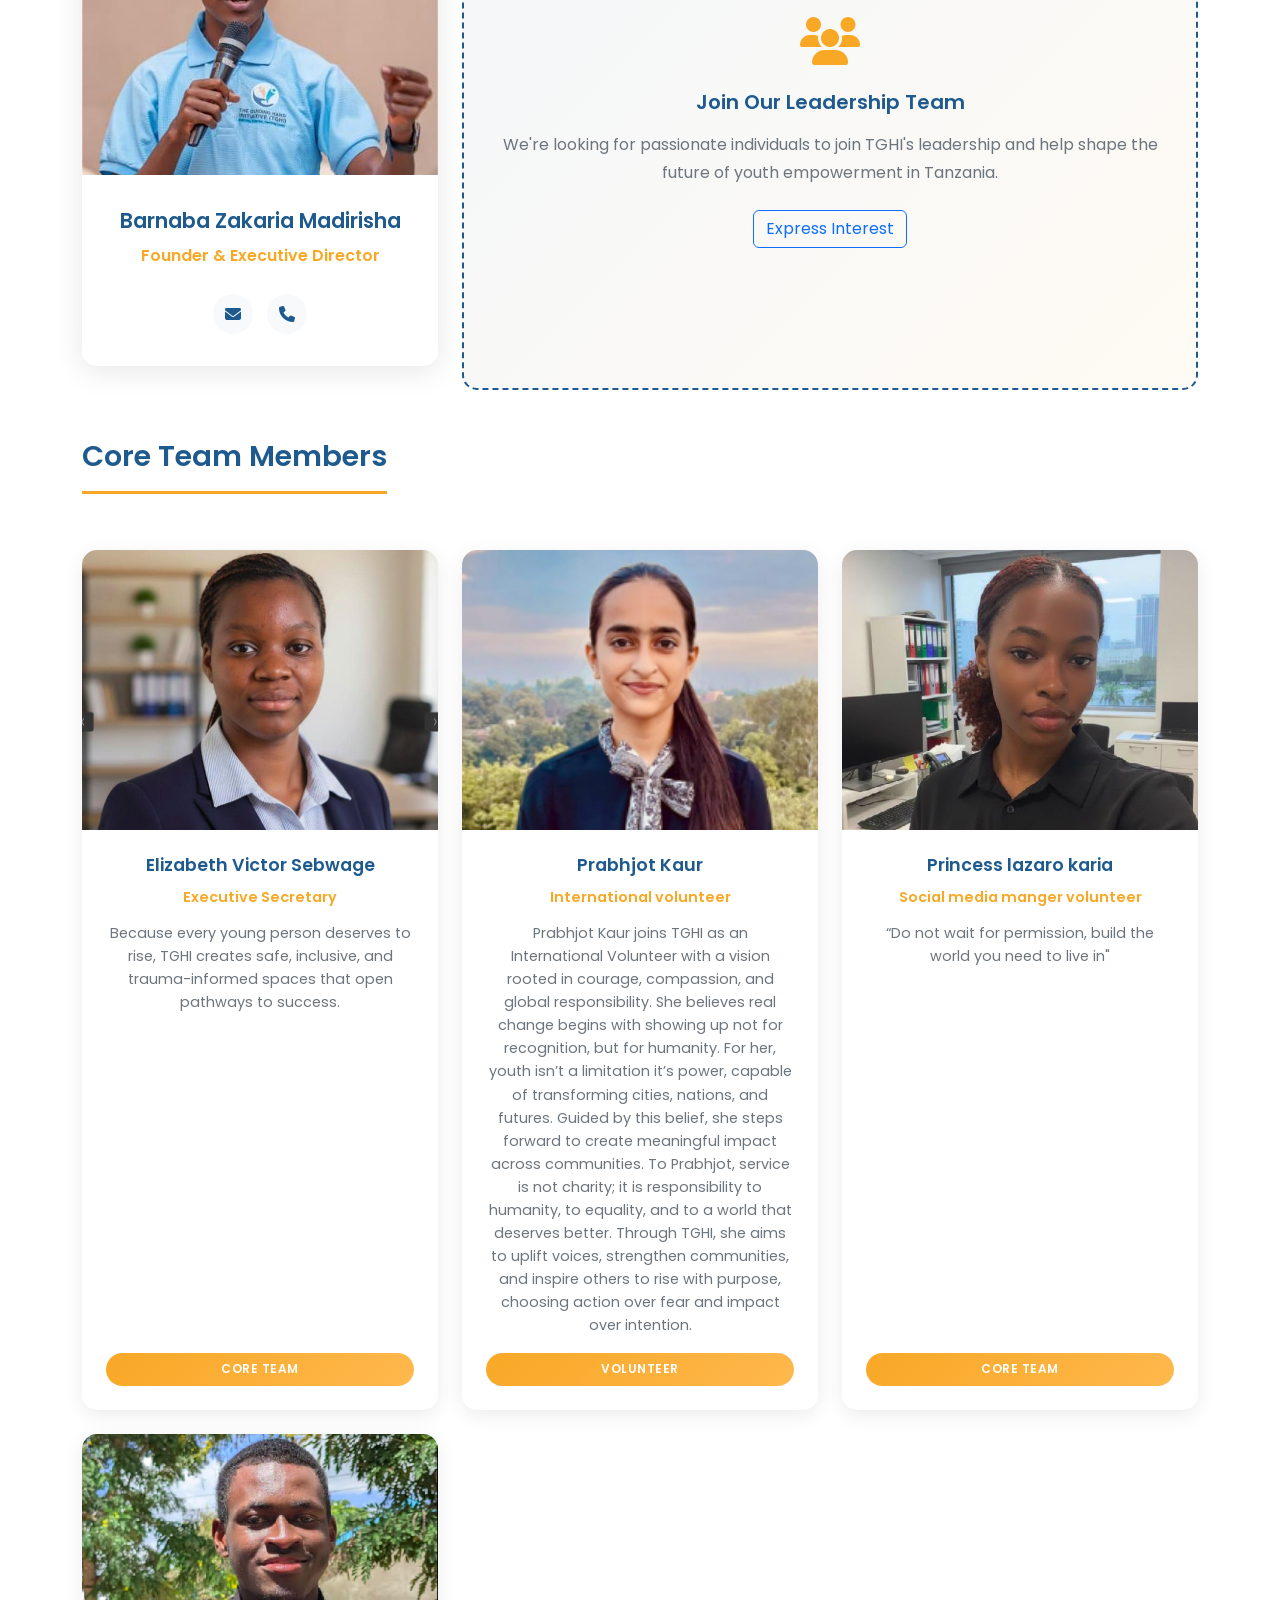
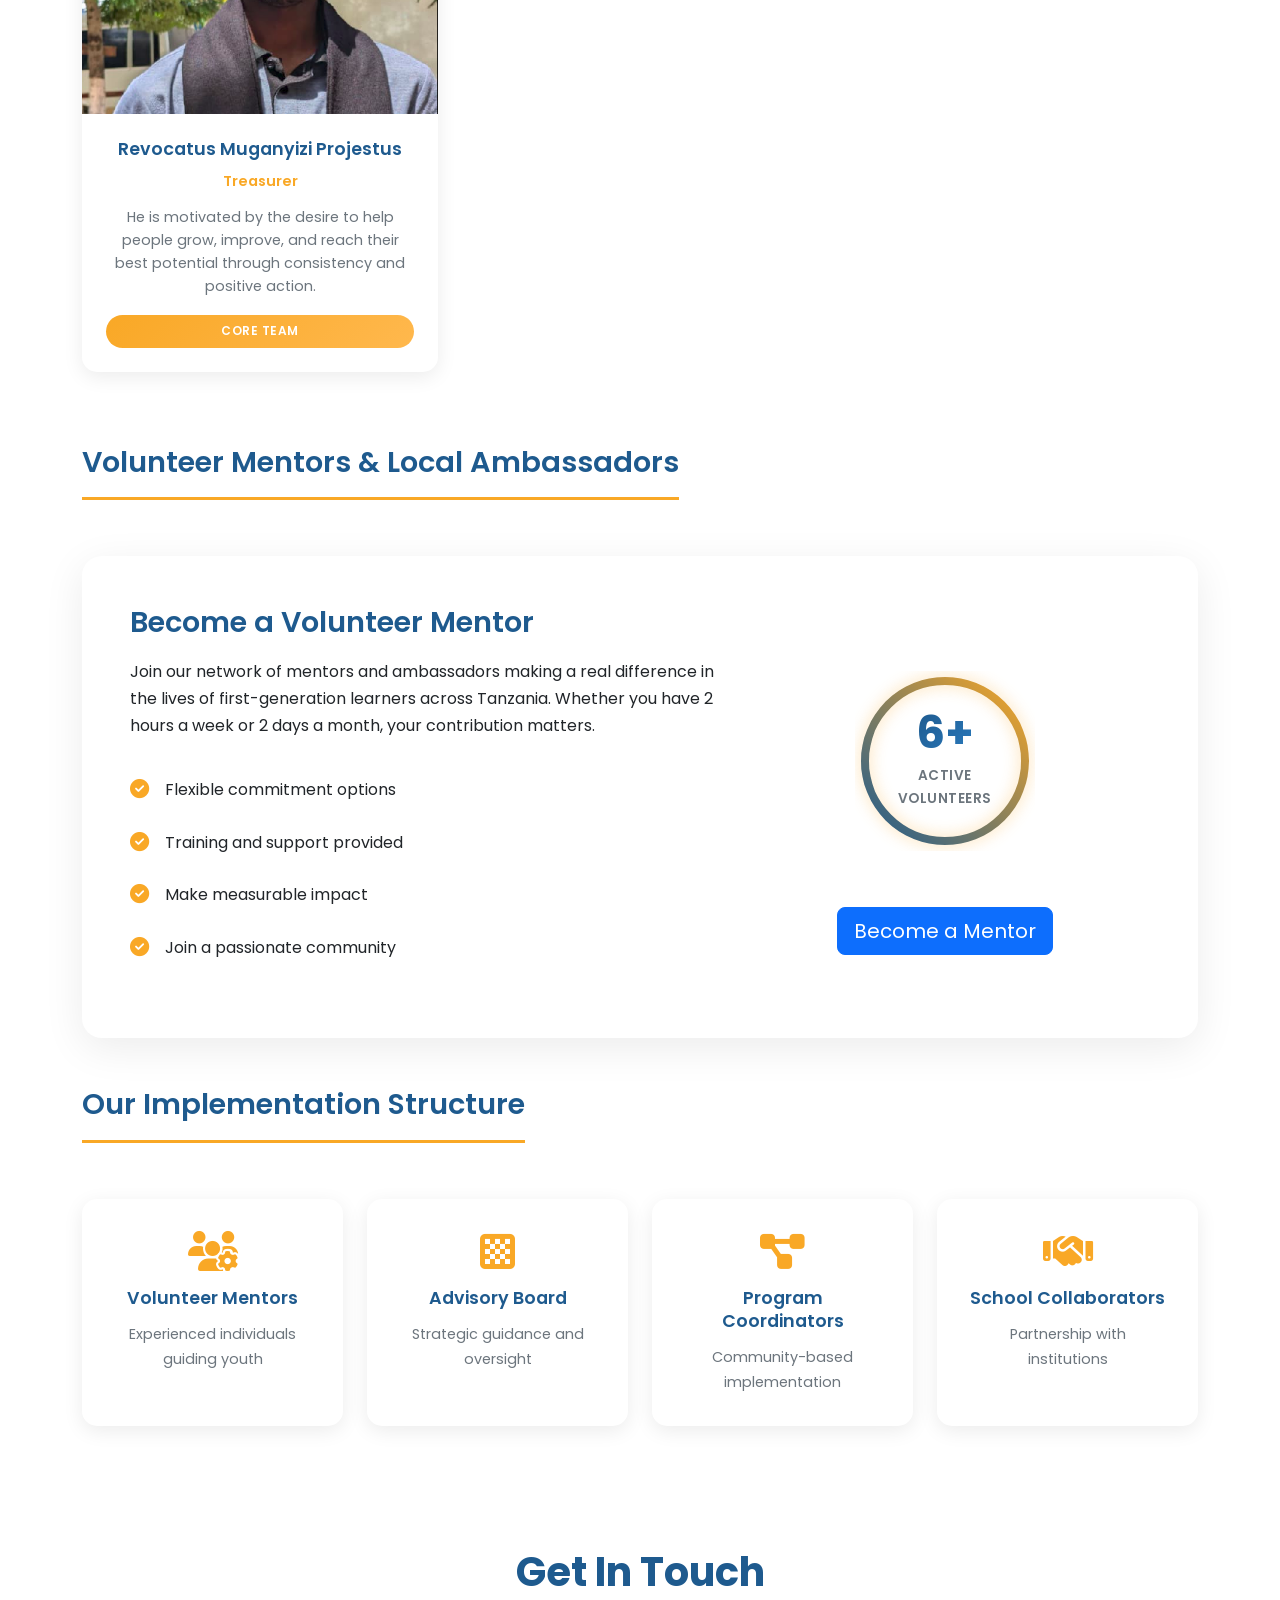
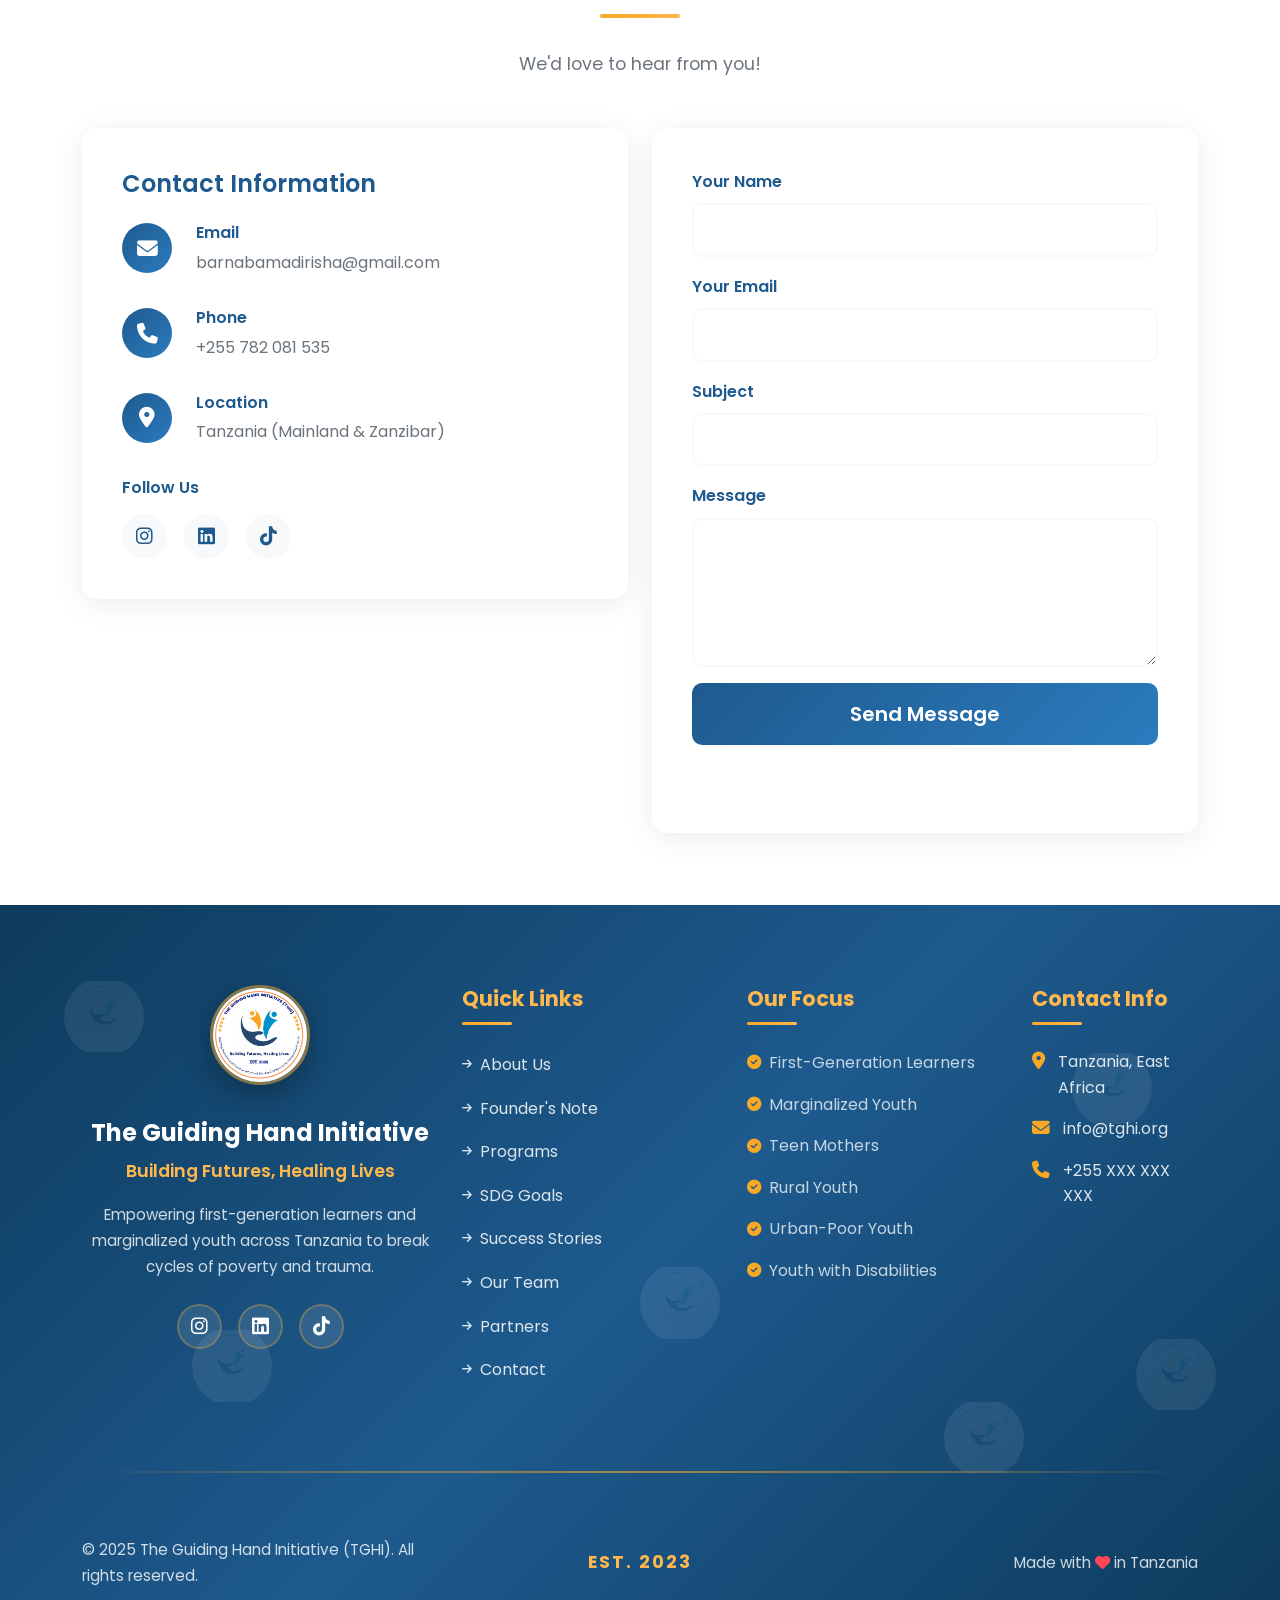
==== commit 7f9bd46e: "Update team member details and adjust animation delays for improved presentation" ====
--- a/index.html
+++ b/index.html
@@ -587,10 +587,10 @@
                 </div> -->
 
                 <!-- Team Member 3: Placeholder -->
-                <div class="col-lg-4 col-md-6 mb-4" data-aos="fade-up" data-aos-delay="300">
+                <div class="col-lg-4 col-md-6 mb-4" data-aos="fade-up" data-aos-delay="600">
                     <div class="team-member-photo-card">
                         <div class="member-photo">
-                            <img src="assets/images/revo.png" alt="Team Member">
+                            <img src="assets/images/Eliza.png" alt="Team Member">
                             <div class="member-photo-overlay">
                                 <div class="member-social">
                                     <a href="#"><i class="fab fa-linkedin"></i></a>
@@ -599,9 +599,9 @@
                             </div>
                         </div>
                         <div class="member-info">
-                            <h6>Revocatus Muganyizi Projestus</h6>
-                            <p class="member-role">Treasurer</p>
-                            <p class="member-bio">He is motivated by the desire to help people grow, improve, and reach their best potential through consistency and positive action.</p>
+                            <h6>Elizabeth Victor Sebwage</h6>
+                            <p class="member-role">Executive Secretary </p>
+                            <p class="member-bio">Because every young person deserves to rise, TGHI creates safe, inclusive, and trauma-informed spaces that open pathways to success.</p>
                             <span class="member-badge">Core Team</span>
                         </div>
                     </div>
@@ -622,7 +622,7 @@
                         <div class="member-info">
                             <h6>Prabhjot Kaur </h6>
                             <p class="member-role">International volunteer</p>
-                            <p class="member-bio">Motivational lines: Prabhjot Kaur joins TGHI as an International Volunteer with a vision rooted in courage, compassion, and global responsibility. She believes real change begins with showing up not for recognition, but for humanity. For her, youth isn’t a limitation  it’s power, capable of transforming cities, nations, and futures. Guided by this belief, she steps forward to create meaningful impact across communities. To Prabhjot, service is not charity; it is responsibility to humanity, to equality, and to a world that deserves better. Through TGHI, she aims to uplift voices, strengthen communities, and inspire others to rise with purpose, choosing action over fear and impact over intention.</p>
+                            <p class="member-bio">Prabhjot Kaur joins TGHI as an International Volunteer with a vision rooted in courage, compassion, and global responsibility. She believes real change begins with showing up not for recognition, but for humanity. For her, youth isn’t a limitation  it’s power, capable of transforming cities, nations, and futures. Guided by this belief, she steps forward to create meaningful impact across communities. To Prabhjot, service is not charity; it is responsibility to humanity, to equality, and to a world that deserves better. Through TGHI, she aims to uplift voices, strengthen communities, and inspire others to rise with purpose, choosing action over fear and impact over intention.</p>
                             <span class="member-badge">volunteer</span>
                         </div>
                     </div>
@@ -643,17 +643,17 @@
                         <div class="member-info">
                             <h6>Princess lazaro karia</h6>
                             <p class="member-role">Social media manger volunteer</p>
-                            <p class="member-bio">Motivation sentence; “do not wait for permission, build the world you need to live in"</p>
+                            <p class="member-bio">“Do not wait for permission, build the world you need to live in"</p>
                             <span class="member-badge">Core Team</span>
                         </div>
                     </div>
                 </div>
 
                 <!-- Team Member 6: Placeholder -->
-                <div class="col-lg-4 col-md-6 mb-4" data-aos="fade-up" data-aos-delay="600">
+                <div class="col-lg-4 col-md-6 mb-4" data-aos="fade-up" data-aos-delay="300">
                     <div class="team-member-photo-card">
                         <div class="member-photo">
-                            <img src="assets/images/Eliza.png" alt="Team Member">
+                            <img src="assets/images/revo.png" alt="Team Member">
                             <div class="member-photo-overlay">
                                 <div class="member-social">
                                     <a href="#"><i class="fab fa-linkedin"></i></a>
@@ -662,9 +662,9 @@
                             </div>
                         </div>
                         <div class="member-info">
-                            <h6>Elizabeth Victor Sebwage</h6>
-                            <p class="member-role">Executive Secretary </p>
-                            <p class="member-bio">Because every young person deserves to rise, TGHI creates safe, inclusive, and trauma-informed spaces that open pathways to success.</p>
+                            <h6>Revocatus Muganyizi Projestus</h6>
+                            <p class="member-role">Treasurer</p>
+                            <p class="member-bio">He is motivated by the desire to help people grow, improve, and reach their best potential through consistency and positive action.</p>
                             <span class="member-badge">Core Team</span>
                         </div>
                     </div>
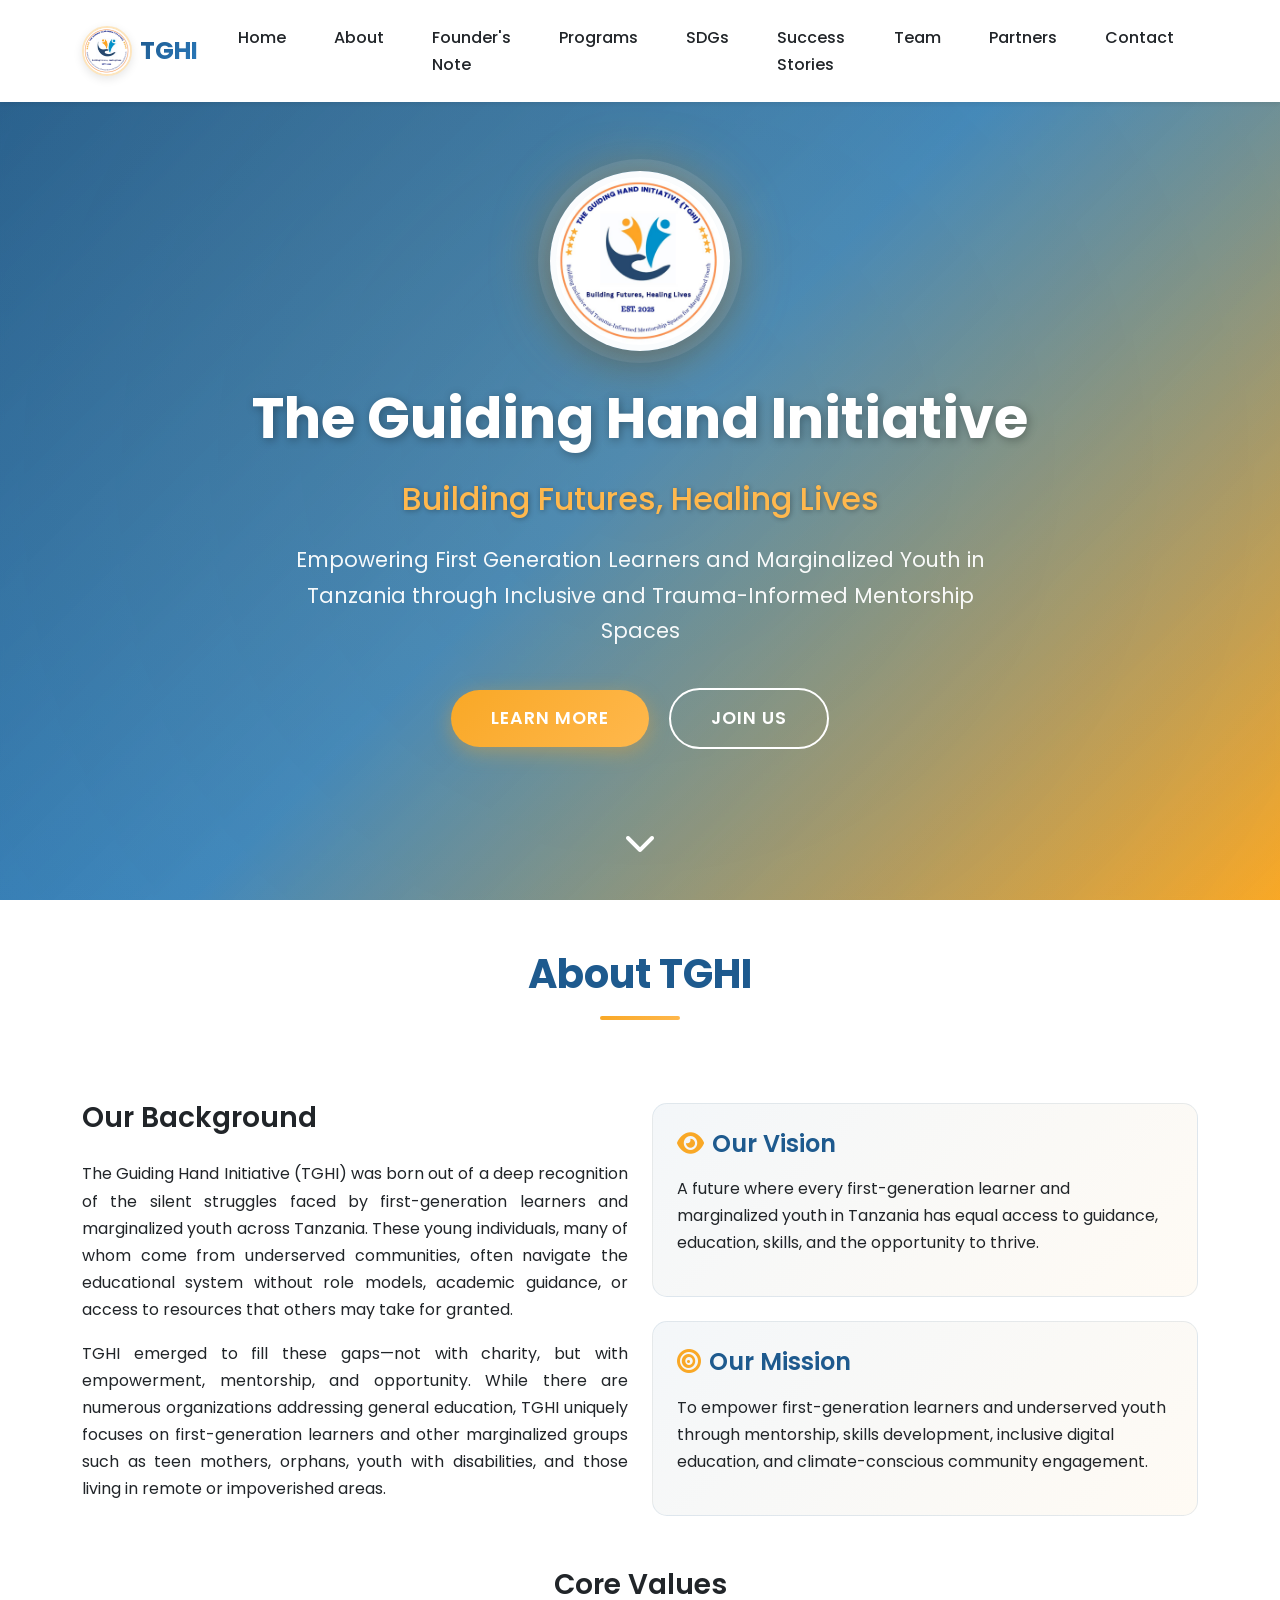
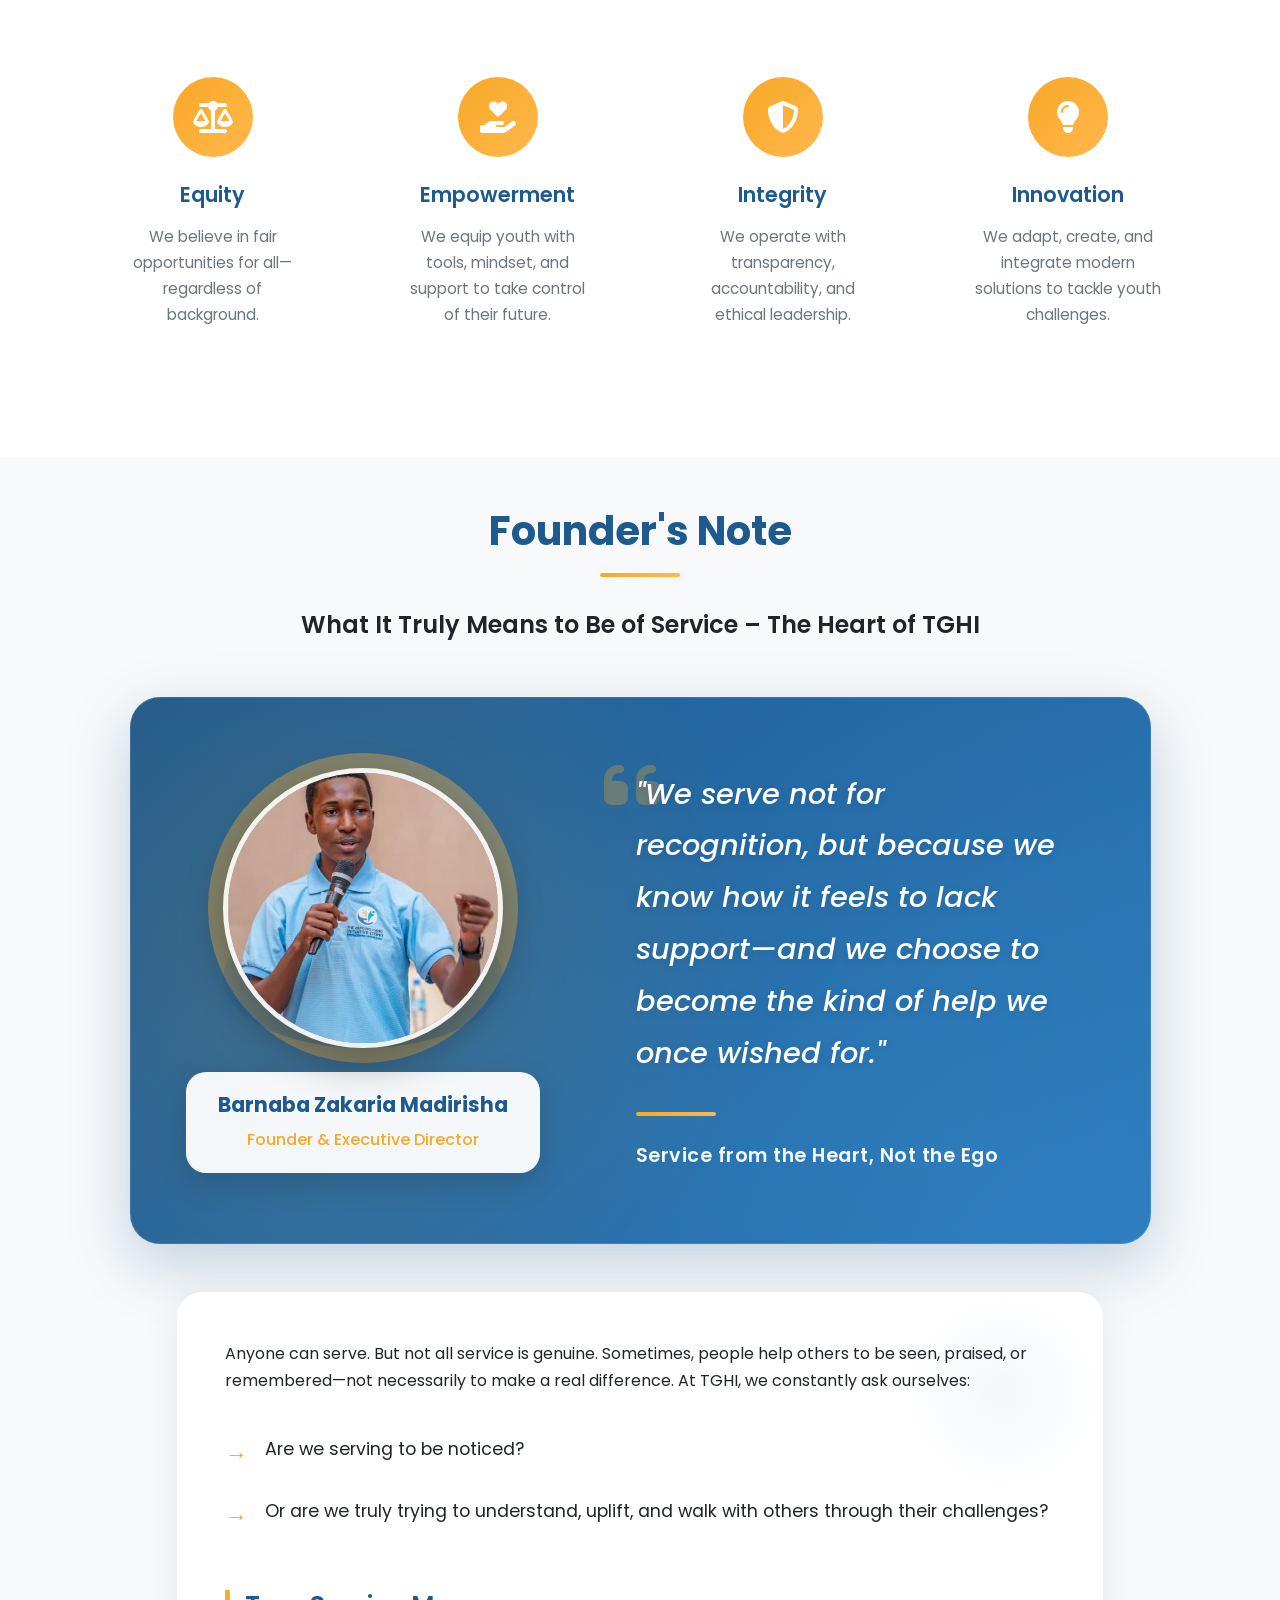
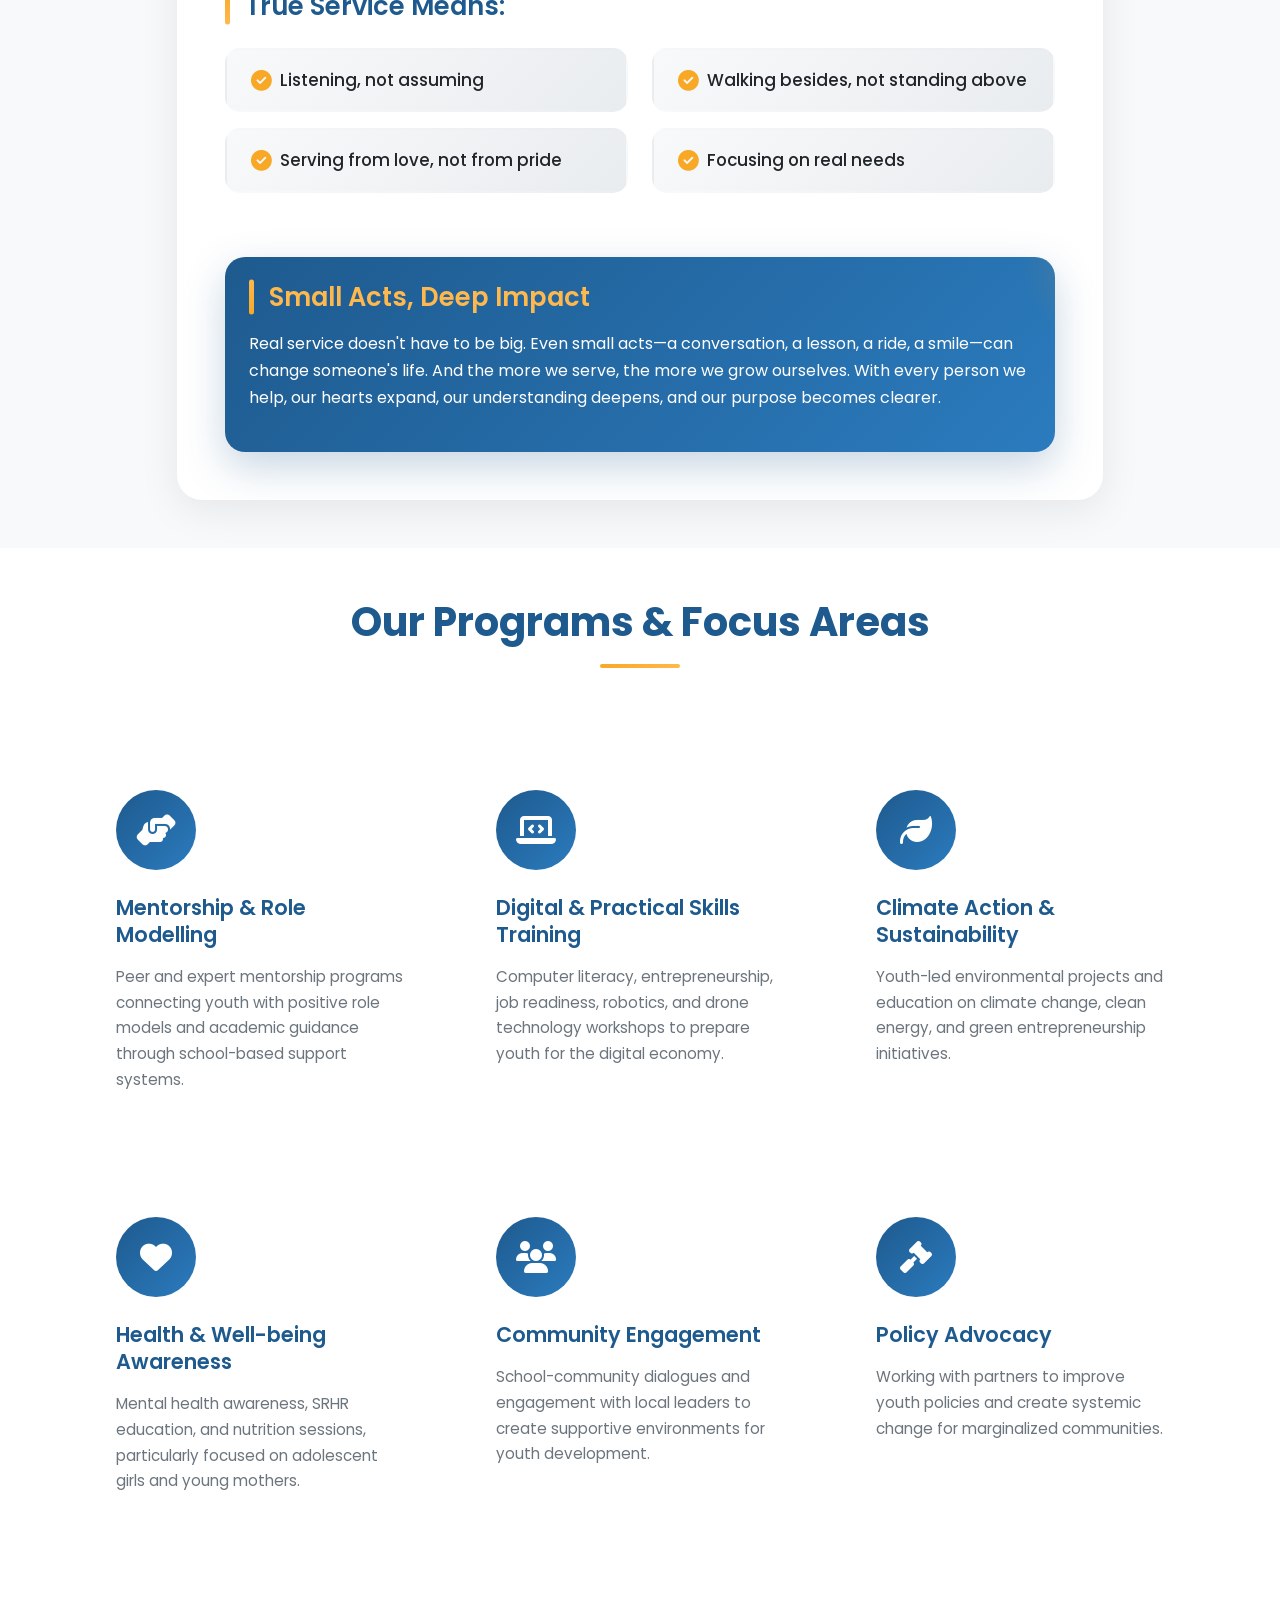
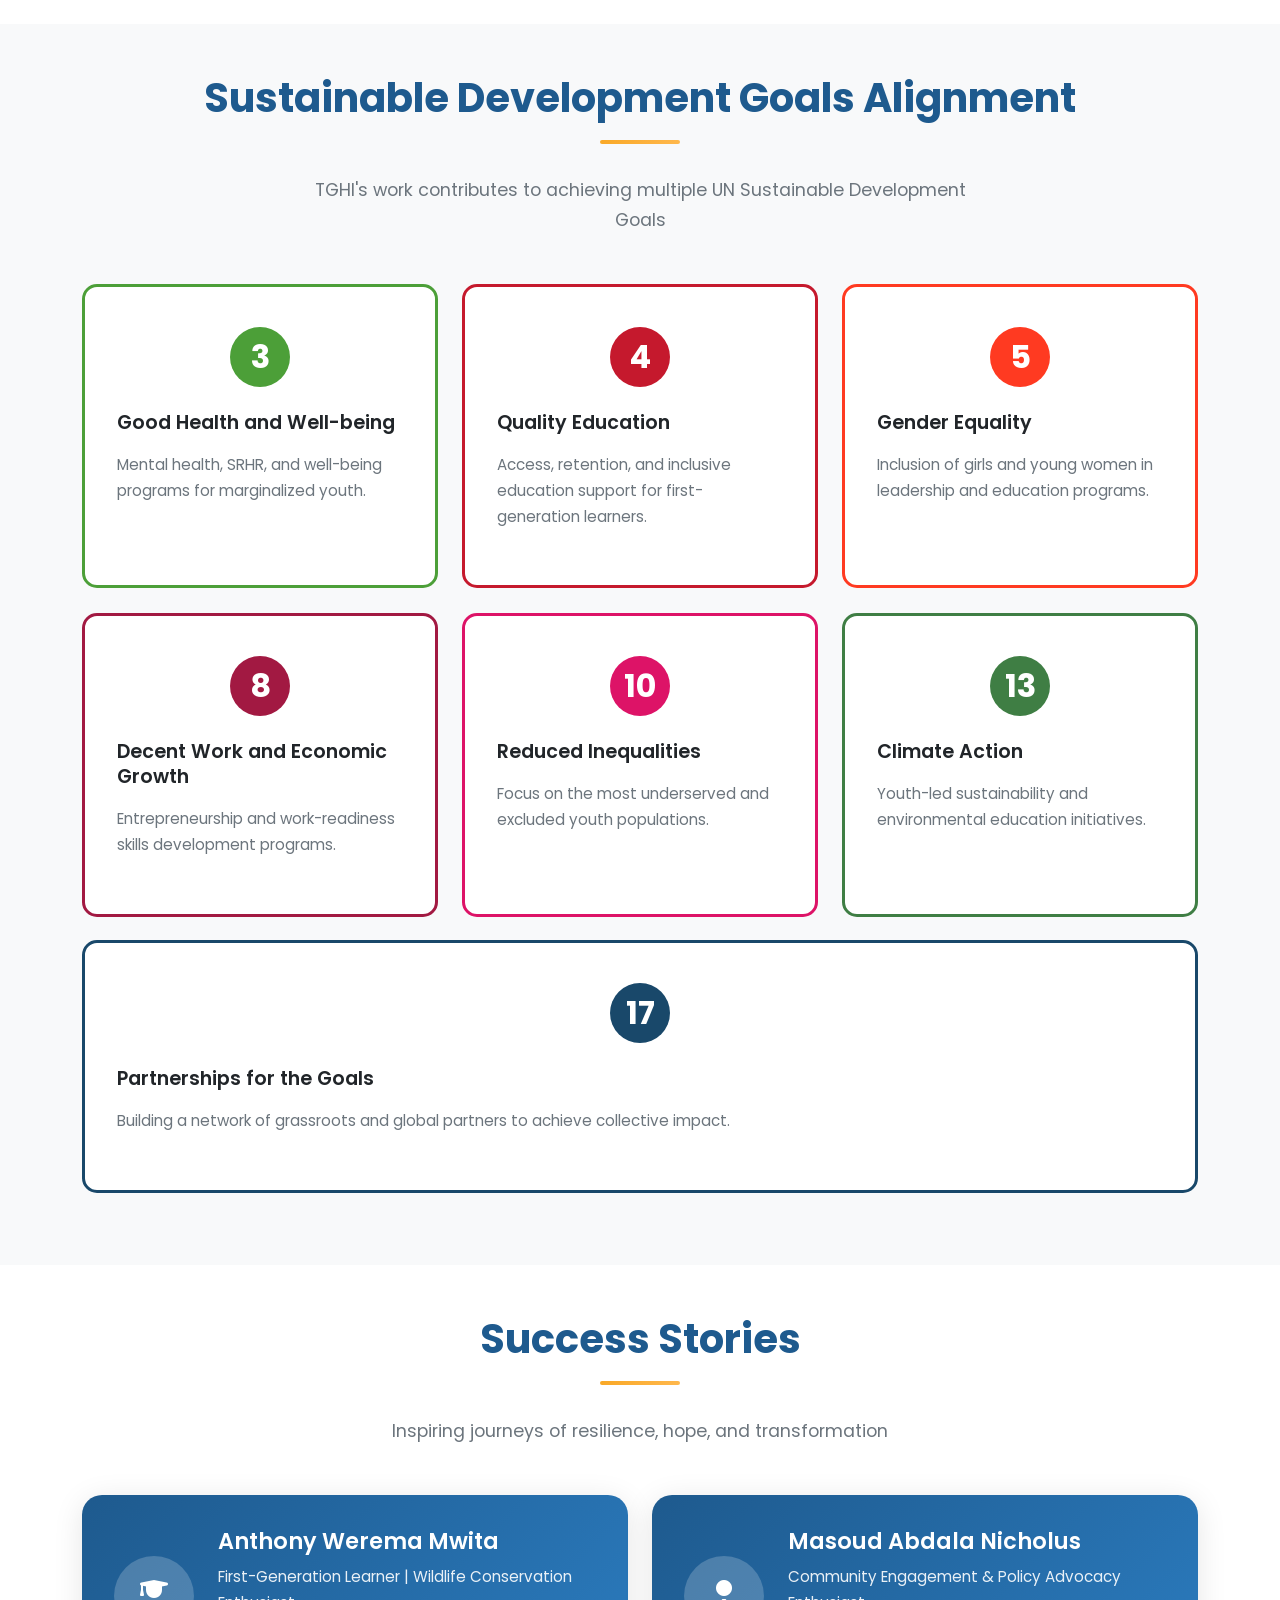
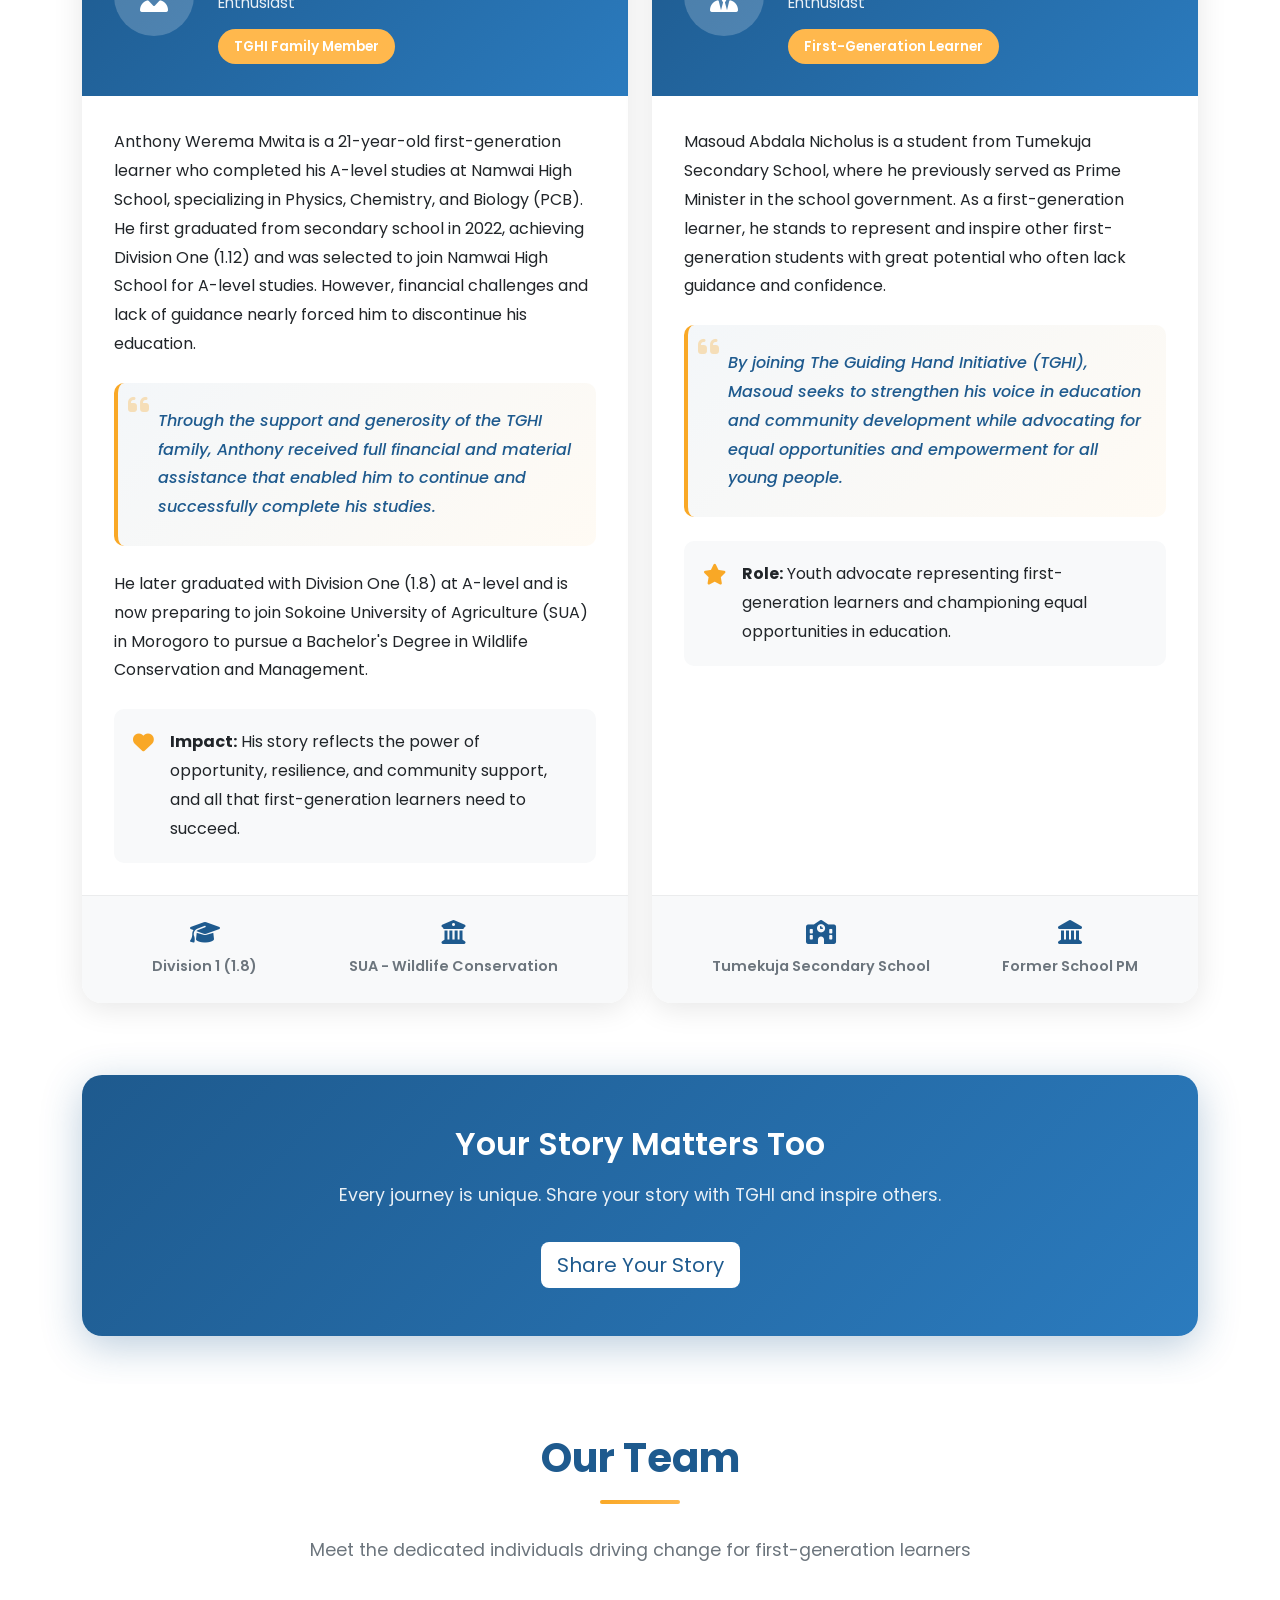
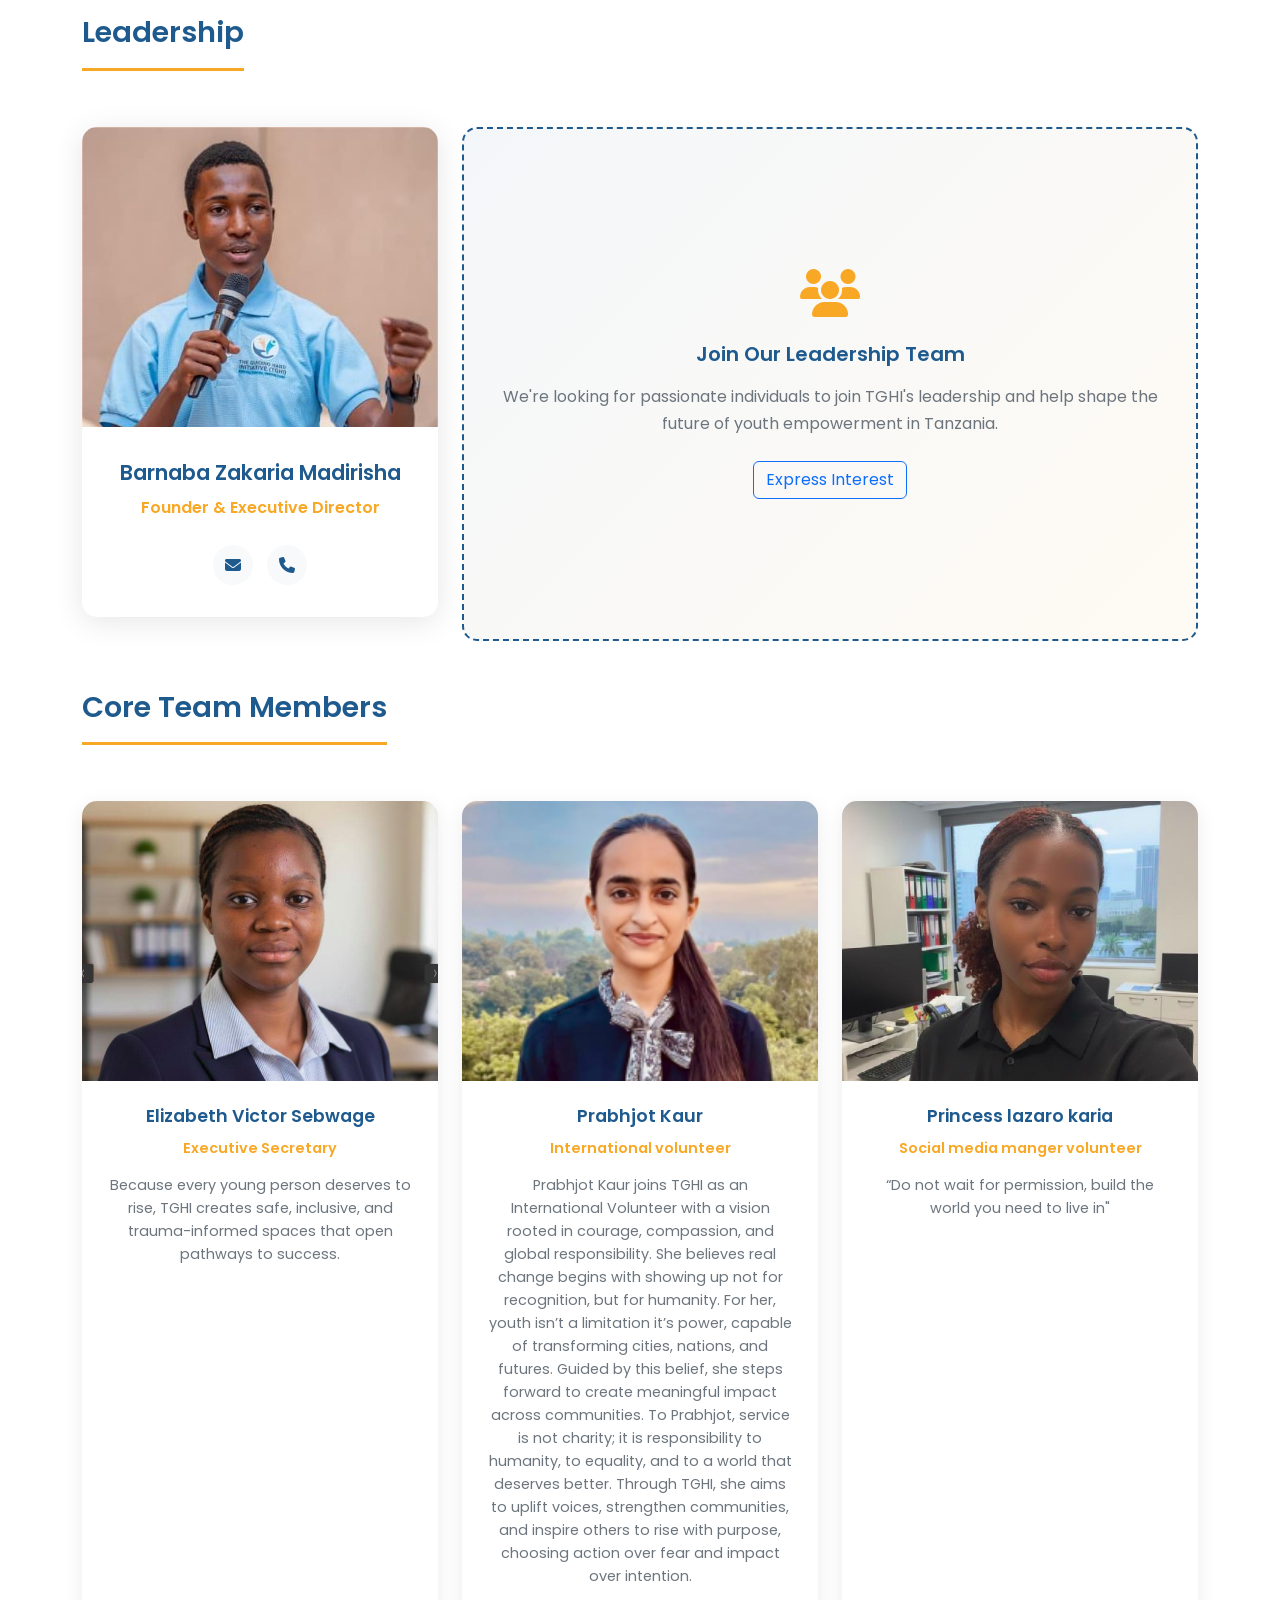
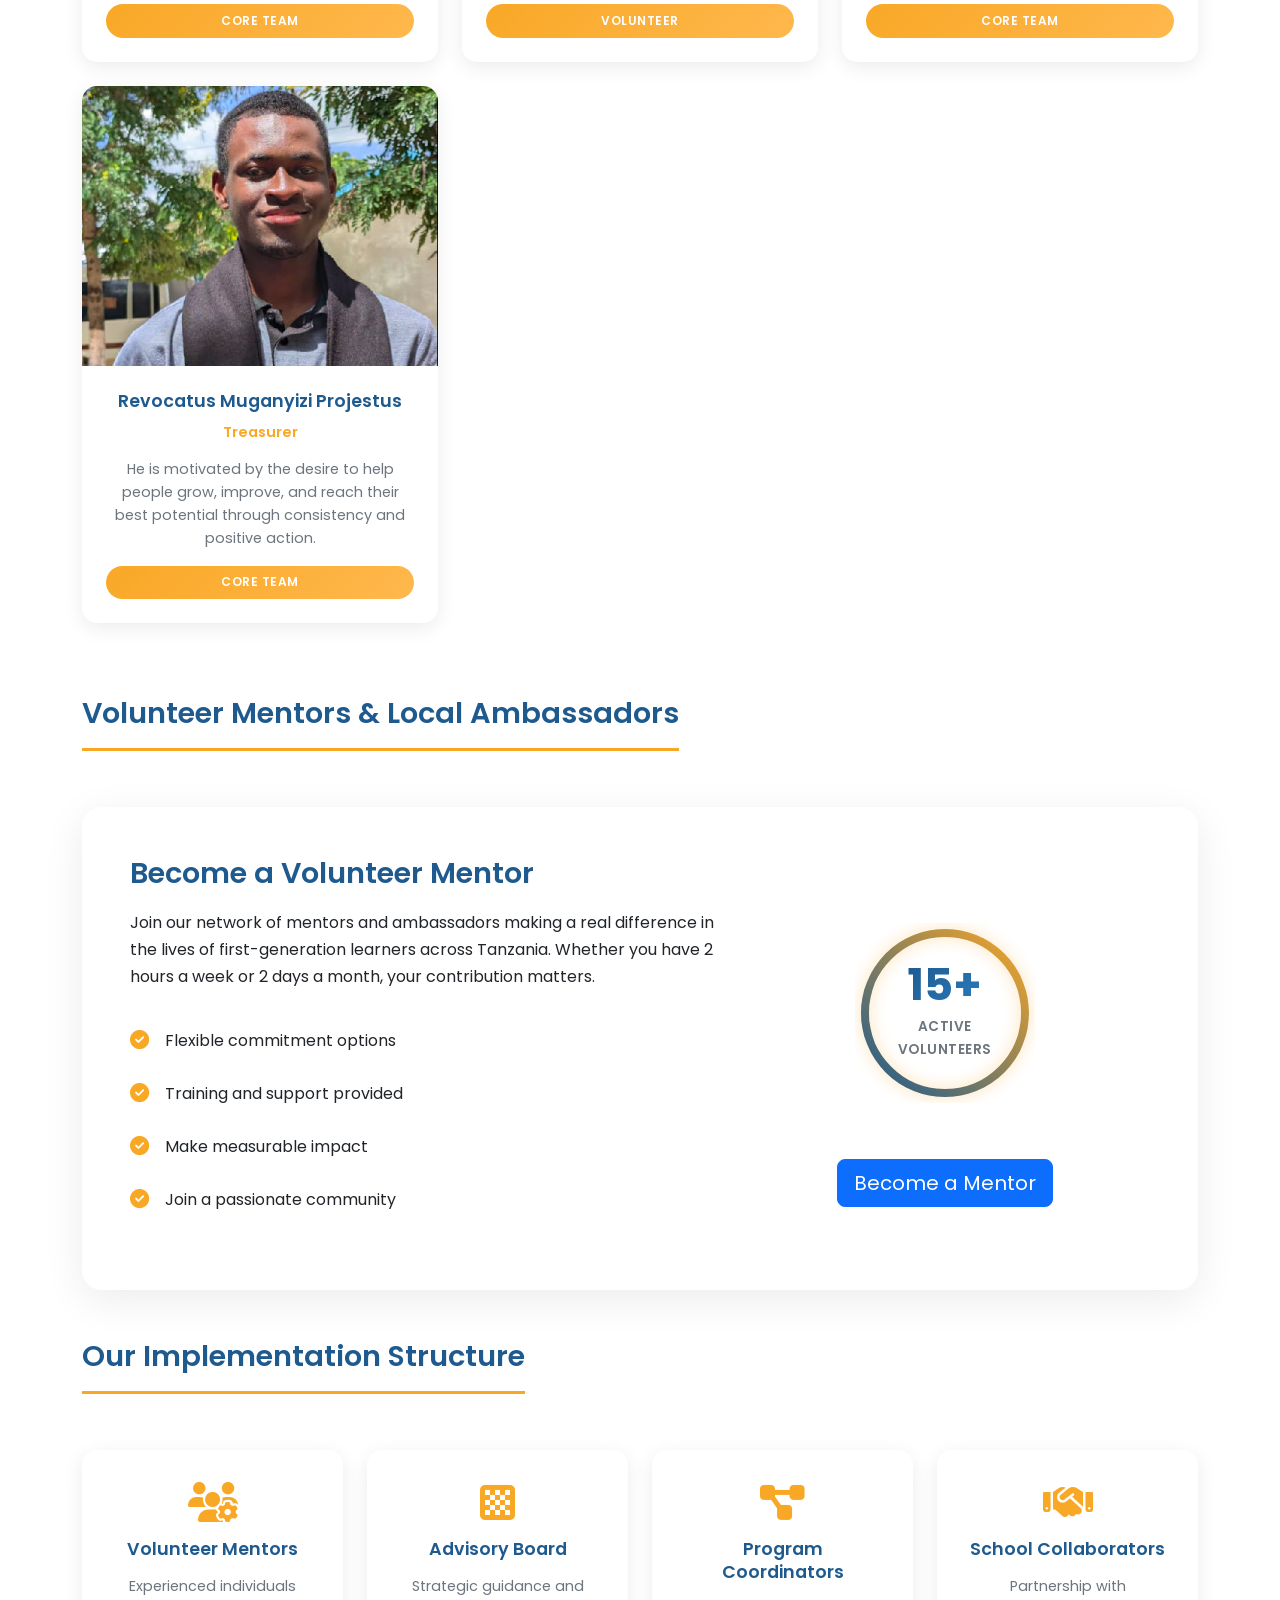
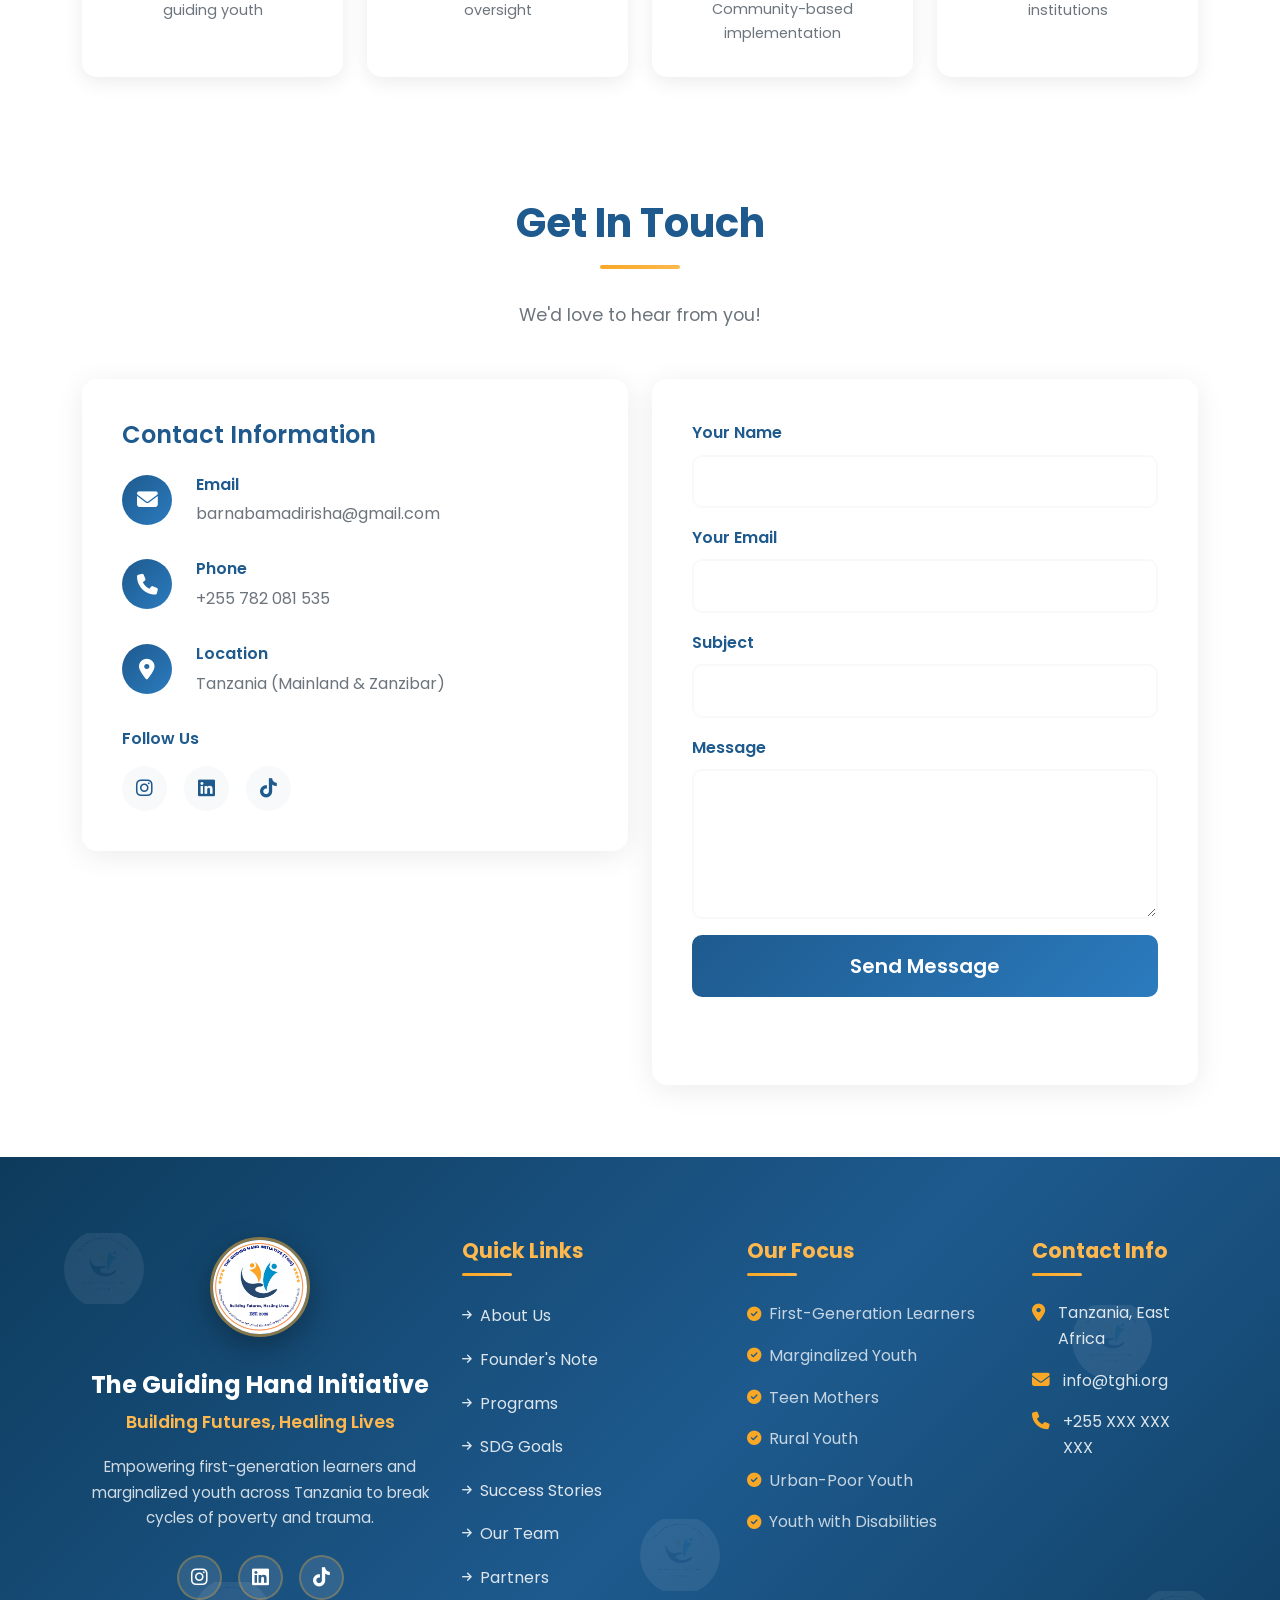
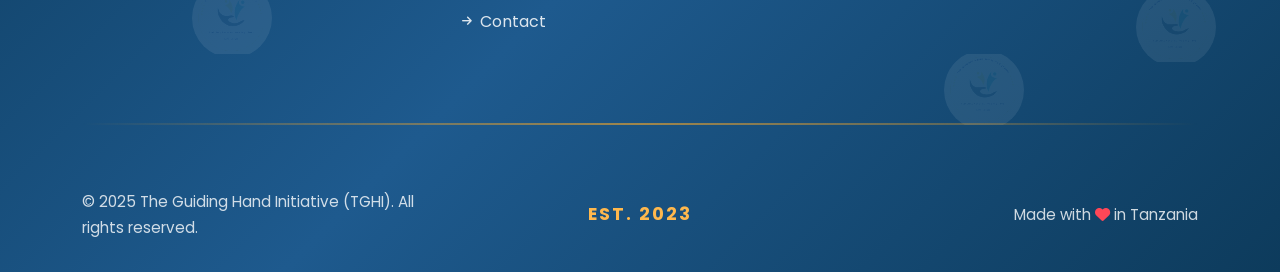
==== commit c0360151: "Enhance founder section with new card layout, improved styling, and updated quote presentation" ====
--- a/index.html
+++ b/index.html
@@ -194,26 +194,53 @@
                     <h4 class="mt-4" data-aos="fade-up" data-aos-delay="200">What It Truly Means to Be of Service – The Heart of TGHI</h4>
                 </div>
             </div>
+
+            <!-- Main Founder Card with Picture -->
+            <div class="row justify-content-center mb-5">
+                <div class="col-lg-11">
+                    <div class="founder-main-card" data-aos="fade-up">
+                        <div class="founder-card-inner">
+                            <!-- Founder Image Section -->
+                            <div class="founder-image-section">
+                                <div class="founder-image-wrapper">
+                                    <div class="founder-image-ring"></div>
+                                    <img src="assets/images/Barnaba.jpg" alt="Barnaba Zakaria Madirisha" class="founder-image">
+                                    <div class="founder-image-gradient"></div>
+                                </div>
+                                <div class="founder-name-tag">
+                                    <h5>Barnaba Zakaria Madirisha</h5>
+                                    <p>Founder & Executive Director</p>
+                                </div>
+                            </div>
+
+                            <!-- Founder Quote Section -->
+                            <div class="founder-quote-section">
+                                <div class="quote-icon">
+                                    <i class="fas fa-quote-left"></i>
+                                </div>
+                                <p class="founder-quote-text">
+                                    "We serve not for recognition, but because we know how it feels to lack support—and we choose to become the kind of help we once wished for."
+                                </p>
+                                <div class="quote-decorative-line"></div>
+                                <p class="founder-quote-subtitle">Service from the Heart, Not the Ego</p>
+                            </div>
+                        </div>
+                    </div>
+                </div>
+            </div>
+
+            <!-- Founder's Message Content -->
             <div class="row justify-content-center">
                 <div class="col-lg-10">
-                    <div class="founder-quote-card" data-aos="zoom-in">
-                        <div class="quote-icon">
-                            <i class="fas fa-quote-left"></i>
-                        </div>
-                        <p class="founder-quote">
-                            "We serve not for recognition, but because we know how it feels to lack support—and we choose to become the kind of help we once wished for."
-                        </p>
-                        <p class="quote-author">— Barnaba Zakaria Madirisha, Founder & Executive Director</p>
-                    </div>
-                    
-                    <div class="founder-content mt-5" data-aos="fade-up">
-                        <h5 class="mb-4">Service from the Heart, Not the Ego</h5>
-                        <p>Anyone can serve. But not all service is genuine. Sometimes, people help others to be seen, praised, or remembered—not necessarily to make a real difference. At TGHI, we constantly ask ourselves:</p>
-                        <ul class="founder-list">
-                            <li>Are we serving to be noticed?</li>
-                            <li>Or are we truly trying to understand, uplift, and walk with others through their challenges?</li>
-                        </ul>
-                        
+                    <div class="founder-content" data-aos="fade-up">
+                        <div class="founder-message-intro">
+                            <p>Anyone can serve. But not all service is genuine. Sometimes, people help others to be seen, praised, or remembered—not necessarily to make a real difference. At TGHI, we constantly ask ourselves:</p>
+                            <ul class="founder-list">
+                                <li>Are we serving to be noticed?</li>
+                                <li>Or are we truly trying to understand, uplift, and walk with others through their challenges?</li>
+                            </ul>
+                        </div>
+
                         <h5 class="mt-5 mb-4">True Service Means:</h5>
                         <div class="row">
                             <div class="col-md-6 mb-3">
@@ -241,7 +268,7 @@
                                 </div>
                             </div>
                         </div>
-                        
+
                         <div class="founder-highlight mt-5 p-4" data-aos="fade-up">
                             <h5 class="mb-3">Small Acts, Deep Impact</h5>
                             <p>Real service doesn't have to be big. Even small acts—a conversation, a lesson, a ride, a smile—can change someone's life. And the more we serve, the more we grow ourselves. With every person we help, our hearts expand, our understanding deepens, and our purpose becomes clearer.</p>
--- a/assets/css/style.css
+++ b/assets/css/style.css
@@ -574,55 +574,201 @@
    5. FOUNDER'S NOTE SECTION
    =================================== */
 
-.founder-quote-card {
-    background: var(--gradient-primary);
-    color: var(--white);
-    padding: 3rem 2.5rem;
+/* Main Founder Card with Picture and Quote */
+.founder-main-card {
+    background: linear-gradient(135deg, #1E5A8E 0%, #2B7BBE 100%);
+    border-radius: 30px;
+    overflow: hidden;
+    box-shadow:
+        0 20px 60px rgba(30, 90, 142, 0.25),
+        0 0 0 1px rgba(255, 255, 255, 0.1) inset;
+    position: relative;
+}
+
+.founder-main-card::before {
+    content: '';
+    position: absolute;
+    top: 0;
+    left: 0;
+    right: 0;
+    bottom: 0;
+    background:
+        radial-gradient(circle at 20% 50%, rgba(249, 168, 38, 0.15) 0%, transparent 50%),
+        radial-gradient(circle at 80% 80%, rgba(74, 159, 216, 0.15) 0%, transparent 50%);
+    pointer-events: none;
+}
+
+.founder-card-inner {
+    display: flex;
+    align-items: center;
+    gap: 4rem;
+    padding: 3.5rem;
+    position: relative;
+    z-index: 2;
+}
+
+/* Founder Image Section */
+.founder-image-section {
+    flex: 0 0 auto;
+    display: flex;
+    flex-direction: column;
+    align-items: center;
+    gap: 1.5rem;
+}
+
+.founder-image-wrapper {
+    position: relative;
+    width: 280px;
+    height: 280px;
+}
+
+.founder-image-ring {
+    position: absolute;
+    top: -15px;
+    left: -15px;
+    right: -15px;
+    bottom: -15px;
+    border-radius: 50%;
+    background: linear-gradient(135deg, #F9A826, #FFB84D, #F9A826);
+    animation: rotate-ring 10s linear infinite;
+    opacity: 0.4;
+}
+
+@keyframes rotate-ring {
+    0% { transform: rotate(0deg); }
+    100% { transform: rotate(360deg); }
+}
+
+.founder-image {
+    width: 100%;
+    height: 100%;
+    object-fit: cover;
+    border-radius: 50%;
+    border: 5px solid rgba(255, 255, 255, 0.9);
+    position: relative;
+    z-index: 2;
+    box-shadow:
+        0 15px 40px rgba(0, 0, 0, 0.3),
+        0 0 0 1px rgba(255, 255, 255, 0.2) inset;
+    transition: transform 0.5s ease;
+}
+
+.founder-image:hover {
+    transform: scale(1.05);
+}
+
+.founder-image-gradient {
+    position: absolute;
+    bottom: 0;
+    left: 0;
+    right: 0;
+    height: 50%;
+    background: linear-gradient(to top, rgba(30, 90, 142, 0.4), transparent);
+    border-radius: 50%;
+    z-index: 1;
+}
+
+.founder-name-tag {
+    background: rgba(255, 255, 255, 0.95);
+    padding: 1.2rem 2rem;
     border-radius: 20px;
-    position: relative;
-    box-shadow: 0 15px 50px rgba(30, 90, 142, 0.3);
-    overflow: hidden;
+    text-align: center;
+    box-shadow: 0 10px 30px rgba(0, 0, 0, 0.15);
+    backdrop-filter: blur(10px);
+    min-width: 280px;
+}
+
+.founder-name-tag h5 {
+    color: var(--primary-blue);
+    font-size: 1.3rem;
+    font-weight: 700;
+    margin: 0;
+    margin-bottom: 0.5rem;
+}
+
+.founder-name-tag p {
+    color: var(--primary-orange);
+    font-size: 1rem;
+    font-weight: 500;
+    margin: 0;
+}
+
+/* Founder Quote Section */
+.founder-quote-section {
+    flex: 1;
+    position: relative;
+    padding: 1rem 2rem;
 }
 
 .quote-icon {
-    font-size: 3rem;
-    opacity: 0.3;
+    font-size: 4rem;
+    color: rgba(249, 168, 38, 0.3);
     position: absolute;
-    top: 10px;
-    left: 15px;
-    color: var(--white);
+    top: -20px;
+    left: 0;
     z-index: 1;
 }
 
-.founder-quote {
-    font-size: 1.5rem;
+.founder-quote-text {
+    font-size: 1.8rem;
     font-weight: 500;
     font-style: italic;
     line-height: 1.8;
+    color: var(--white);
+    margin: 0;
+    margin-bottom: 2rem;
+    position: relative;
+    z-index: 2;
+    text-shadow: 0 2px 10px rgba(0, 0, 0, 0.1);
+}
+
+.quote-decorative-line {
+    width: 80px;
+    height: 4px;
+    background: linear-gradient(90deg, #F9A826, #FFB84D);
+    border-radius: 2px;
     margin-bottom: 1.5rem;
-    position: relative;
-    z-index: 2;
-}
-
-.quote-author {
-    font-size: 1.1rem;
+}
+
+.founder-quote-subtitle {
+    font-size: 1.2rem;
     font-weight: 600;
-    text-align: right;
-    color: var(--secondary-orange);
-}
-
+    color: rgba(255, 255, 255, 0.95);
+    margin: 0;
+    letter-spacing: 0.5px;
+}
+
+/* Founder Content Section */
 .founder-content {
     background: var(--white);
-    padding: 2.5rem;
-    border-radius: 15px;
-    box-shadow: 0 5px 30px rgba(0, 0, 0, 0.08);
+    padding: 3rem;
+    border-radius: 25px;
+    box-shadow: 0 10px 40px rgba(0, 0, 0, 0.08);
+    position: relative;
+    overflow: hidden;
+}
+
+.founder-content::before {
+    content: '';
+    position: absolute;
+    top: 0;
+    right: 0;
+    width: 200px;
+    height: 200px;
+    background: radial-gradient(circle, rgba(30, 90, 142, 0.05) 0%, transparent 70%);
+    pointer-events: none;
+}
+
+.founder-message-intro {
+    margin-bottom: 2rem;
 }
 
 .founder-content h5 {
     color: var(--primary-blue);
-    font-size: 1.5rem;
+    font-size: 1.6rem;
     position: relative;
     padding-left: 20px;
+    margin-bottom: 1.5rem;
 }
 
 .founder-content h5::before {
@@ -632,61 +778,121 @@
     top: 50%;
     transform: translateY(-50%);
     width: 5px;
-    height: 30px;
-    background: var(--gradient-secondary);
+    height: 35px;
+    background: linear-gradient(180deg, #F9A826, #FFB84D);
     border-radius: 3px;
 }
 
 .founder-list {
     list-style: none;
     padding-left: 0;
+    margin-top: 1.5rem;
 }
 
 .founder-list li {
-    padding: 0.8rem 0;
-    padding-left: 2rem;
-    position: relative;
-    font-size: 1.05rem;
+    padding: 1rem 0;
+    padding-left: 2.5rem;
+    position: relative;
+    font-size: 1.1rem;
     color: var(--text-dark);
+    line-height: 1.7;
 }
 
 .founder-list li::before {
     content: '→';
     position: absolute;
     left: 0;
+    top: 1rem;
     color: var(--primary-orange);
     font-weight: 700;
-    font-size: 1.3rem;
+    font-size: 1.4rem;
 }
 
 .service-principle {
-    padding: 1rem;
-    background: var(--light-gray);
-    border-radius: 10px;
     display: flex;
     align-items: center;
-    transition: var(--transition-fast);
+    padding: 1rem 1.5rem;
+    background: linear-gradient(135deg, #f8f9fa 0%, #e9ecef 100%);
+    border-radius: 15px;
+    transition: all 0.4s cubic-bezier(0.4, 0, 0.2, 1);
+    border: 2px solid transparent;
+    position: relative;
+    overflow: hidden;
+}
+
+.service-principle::before {
+    content: '';
+    position: absolute;
+    top: 0;
+    left: 0;
+    width: 0;
+    height: 100%;
+    background: linear-gradient(135deg, #1E5A8E, #2B7BBE);
+    transition: width 0.4s cubic-bezier(0.4, 0, 0.2, 1);
+    z-index: 0;
+}
+
+.service-principle:hover::before {
+    width: 100%;
 }
 
 .service-principle:hover {
-    background: linear-gradient(135deg, rgba(30, 90, 142, 0.1) 0%, rgba(249, 168, 38, 0.1) 100%);
-    transform: translateX(10px);
+    transform: translateX(8px) translateY(-2px);
+    box-shadow: 0 8px 25px rgba(30, 90, 142, 0.2);
+    border-color: var(--primary-orange);
+}
+
+.service-principle i,
+.service-principle span {
+    position: relative;
+    z-index: 1;
+    transition: color 0.4s ease;
+}
+
+.service-principle:hover i,
+.service-principle:hover span {
+    color: var(--white);
 }
 
 .service-principle i {
     color: var(--primary-orange);
-    font-size: 1.2rem;
-    margin-right: 10px;
+    font-size: 1.3rem;
+    margin-right: 12px;
+    flex-shrink: 0;
+}
+
+.service-principle span {
+    font-size: 1.05rem;
+    font-weight: 500;
 }
 
 .founder-highlight {
-    background: var(--gradient-primary);
+    background: linear-gradient(135deg, #1E5A8E 0%, #2B7BBE 100%);
     color: var(--white);
-    border-radius: 15px;
+    border-radius: 20px;
+    position: relative;
+    overflow: hidden;
+    box-shadow: 0 15px 40px rgba(30, 90, 142, 0.25);
+}
+
+.founder-highlight::before {
+    content: '';
+    position: absolute;
+    top: -50%;
+    right: -20%;
+    width: 200px;
+    height: 200px;
+    background: radial-gradient(circle, rgba(249, 168, 38, 0.2) 0%, transparent 70%);
+    pointer-events: none;
 }
 
 .founder-highlight h5 {
     color: var(--secondary-orange);
+    position: relative;
+}
+
+.founder-highlight h5::before {
+    background: linear-gradient(180deg, #FFB84D, #F9A826);
 }
 
 /* ===================================
@@ -2699,20 +2905,31 @@
     }
     
     /* Founder's Note */
-    .founder-quote-card {
+    .founder-card-inner {
+        flex-direction: column;
+        gap: 2.5rem;
+        padding: 2.5rem 2rem;
+    }
+
+    .founder-image-wrapper {
+        width: 220px;
+        height: 220px;
+    }
+
+    .founder-name-tag {
+        min-width: 220px;
+    }
+
+    .founder-quote-text {
+        font-size: 1.4rem;
+    }
+
+    .founder-quote-subtitle {
+        font-size: 1.1rem;
+    }
+
+    .founder-content {
         padding: 2rem 1.5rem;
-    }
-    
-    .founder-quote {
-        font-size: 1.2rem;
-    }
-    
-    .quote-icon {
-        font-size: 2.5rem;
-    }
-    
-    .founder-content {
-        padding: 1.5rem;
     }
     
     /* Programs */
@@ -3118,21 +3335,57 @@
     }
     
     /* Founder's Note */
-    .founder-quote-card {
+    .founder-card-inner {
+        padding: 2rem 1.5rem;
+        gap: 2rem;
+    }
+
+    .founder-image-wrapper {
+        width: 180px;
+        height: 180px;
+    }
+
+    .founder-name-tag {
+        min-width: 180px;
+        padding: 1rem 1.5rem;
+    }
+
+    .founder-name-tag h5 {
+        font-size: 1.1rem;
+    }
+
+    .founder-name-tag p {
+        font-size: 0.9rem;
+    }
+
+    .founder-quote-section {
+        padding: 0.5rem 1rem;
+    }
+
+    .founder-quote-text {
+        font-size: 1.2rem;
+        line-height: 1.6;
+    }
+
+    .quote-decorative-line {
+        width: 60px;
+        height: 3px;
+    }
+
+    .founder-quote-subtitle {
+        font-size: 1rem;
+    }
+
+    .quote-icon {
+        font-size: 3rem;
+    }
+
+    .founder-content {
         padding: 1.5rem 1rem;
     }
-    
-    .founder-quote {
-        font-size: 1rem;
-        line-height: 1.6;
-    }
-    
-    .quote-author {
-        font-size: 0.95rem;
-    }
-    
-    .founder-content {
-        padding: 1rem;
+
+    .founder-content h5 {
+        font-size: 1.3rem;
     }
     
     /* Story Cards */
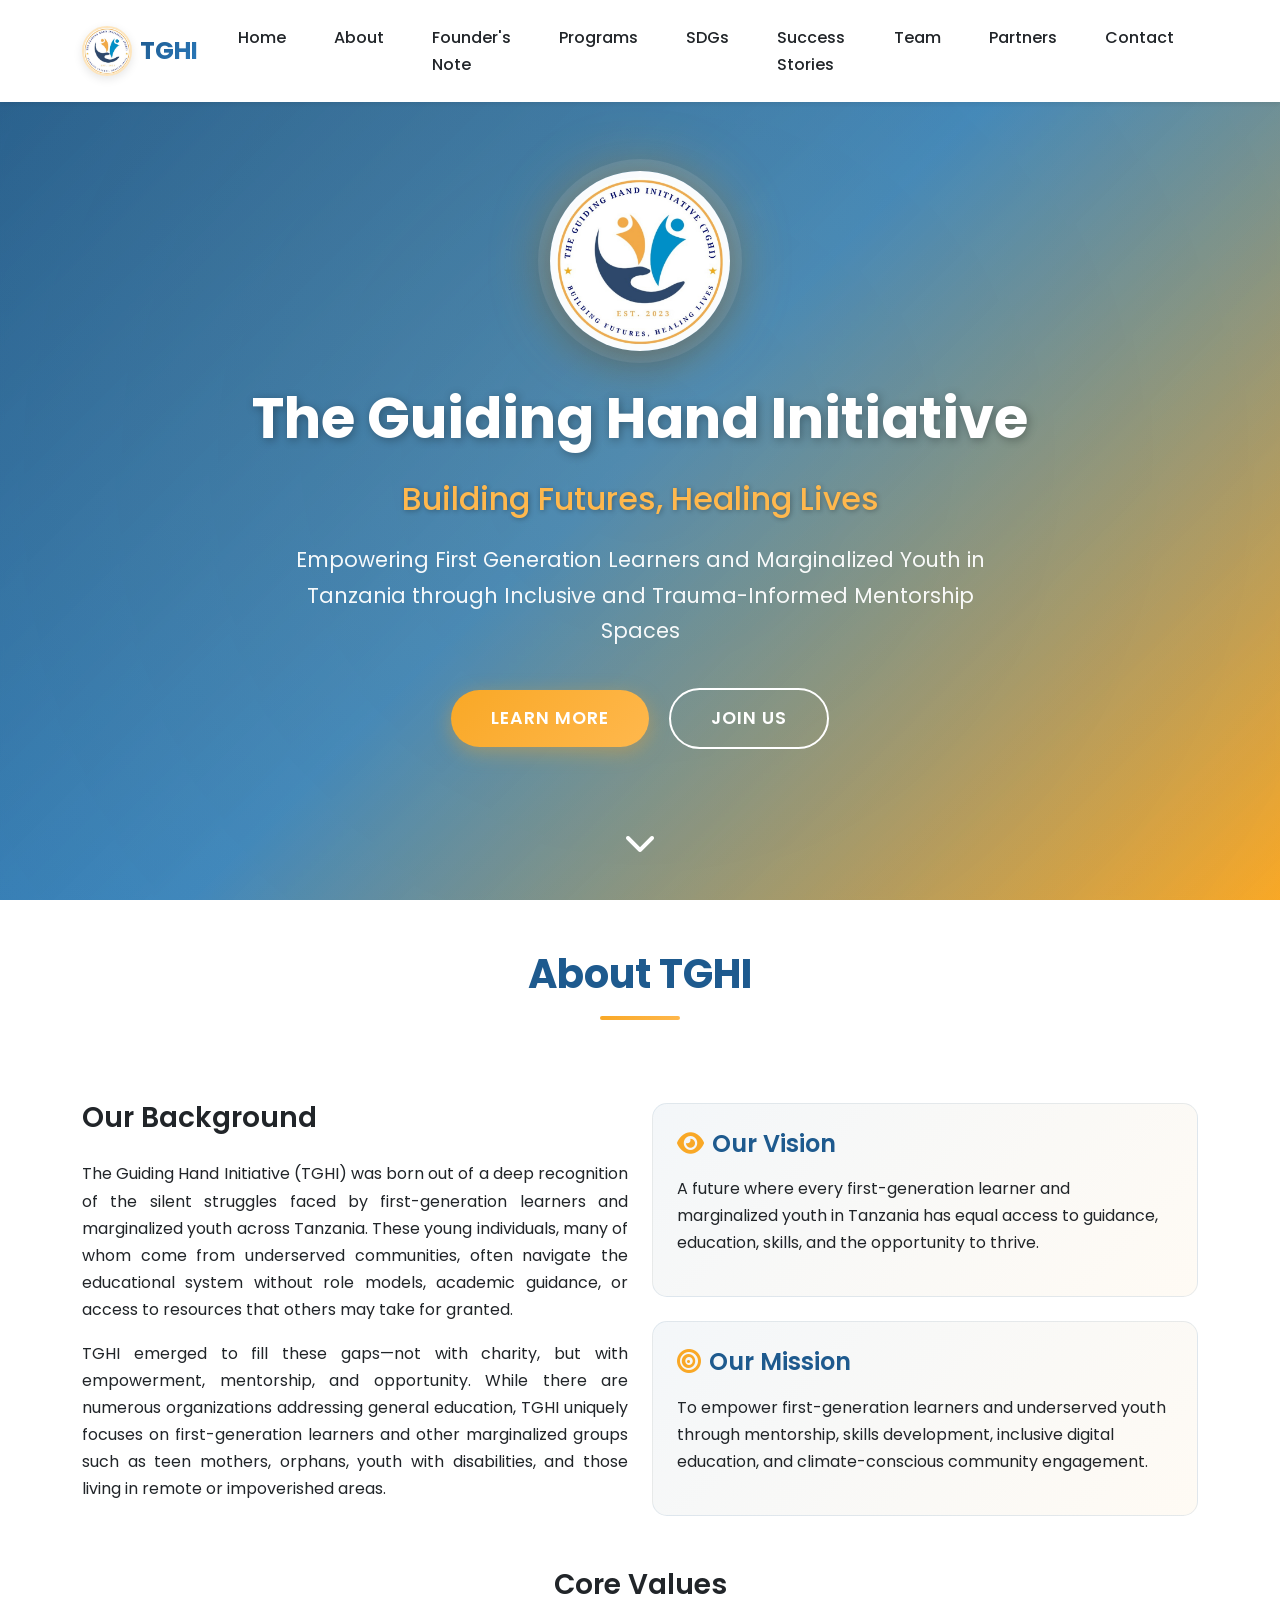
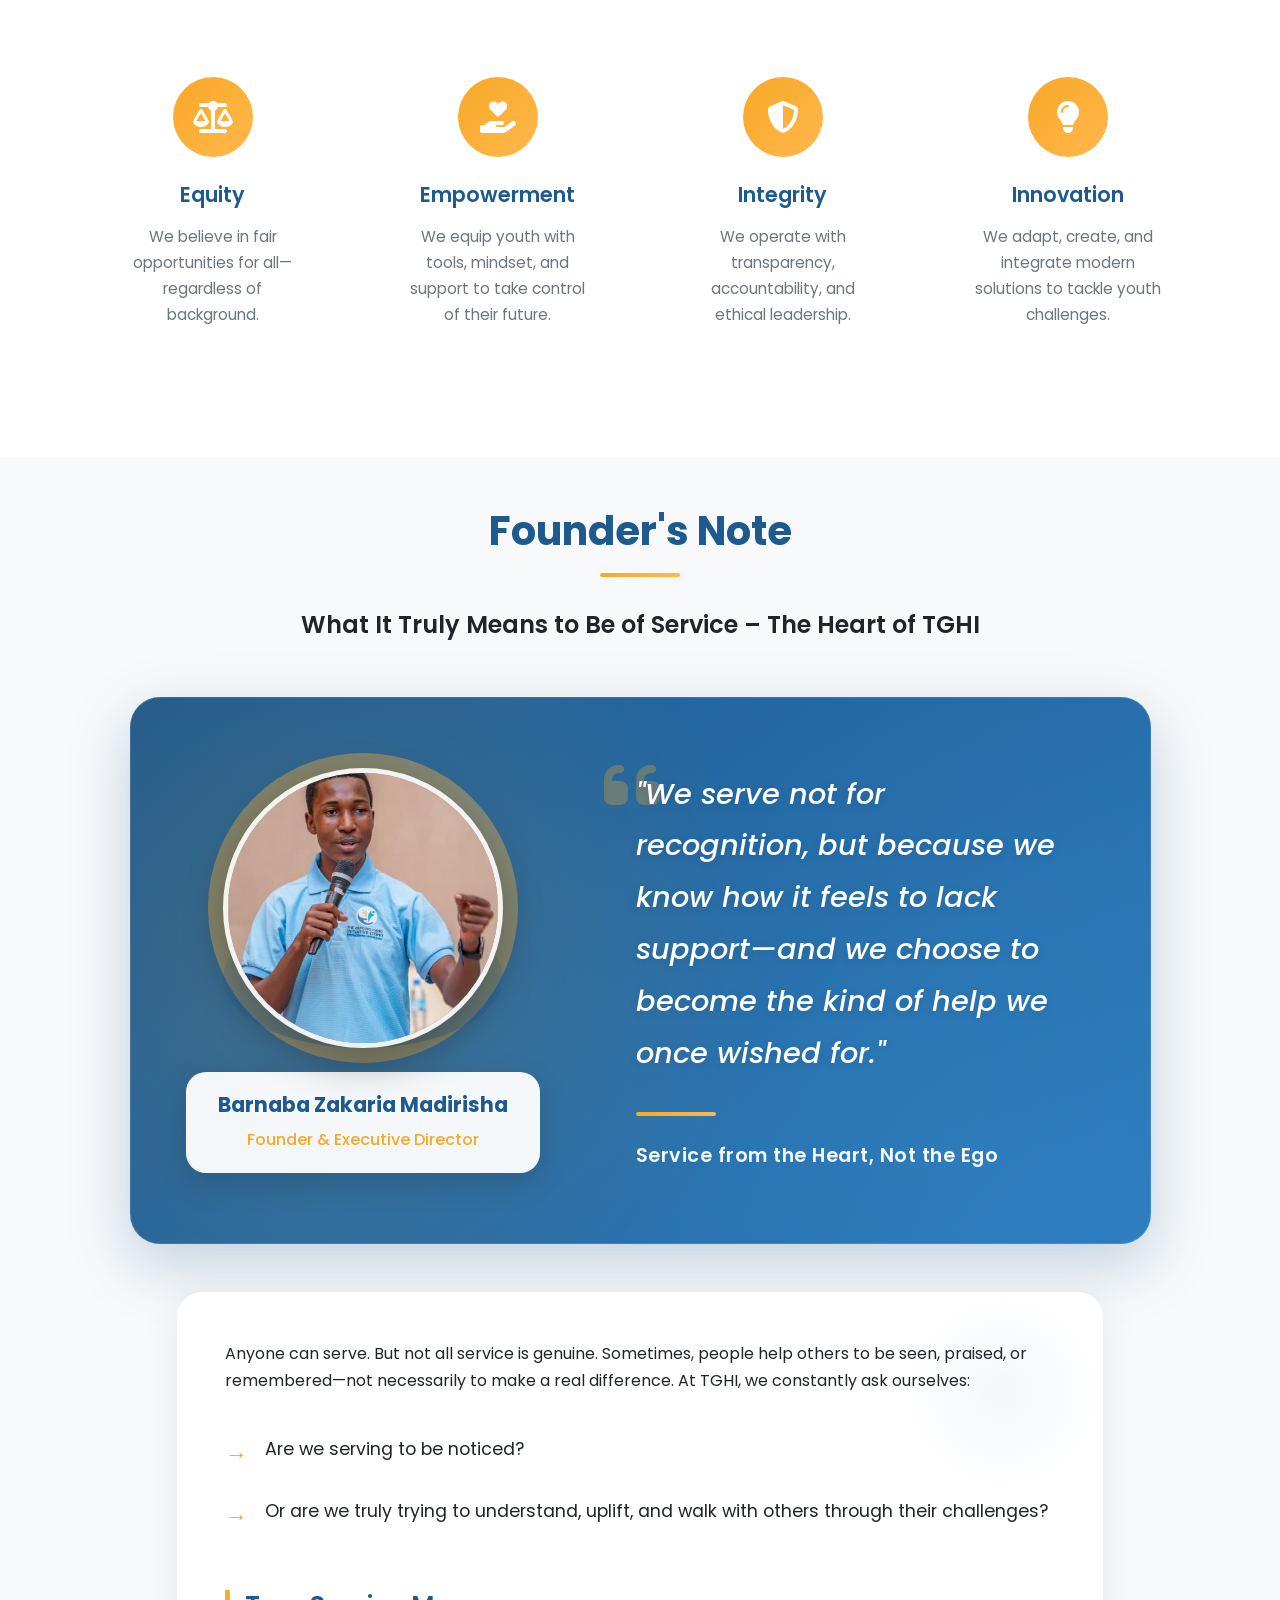
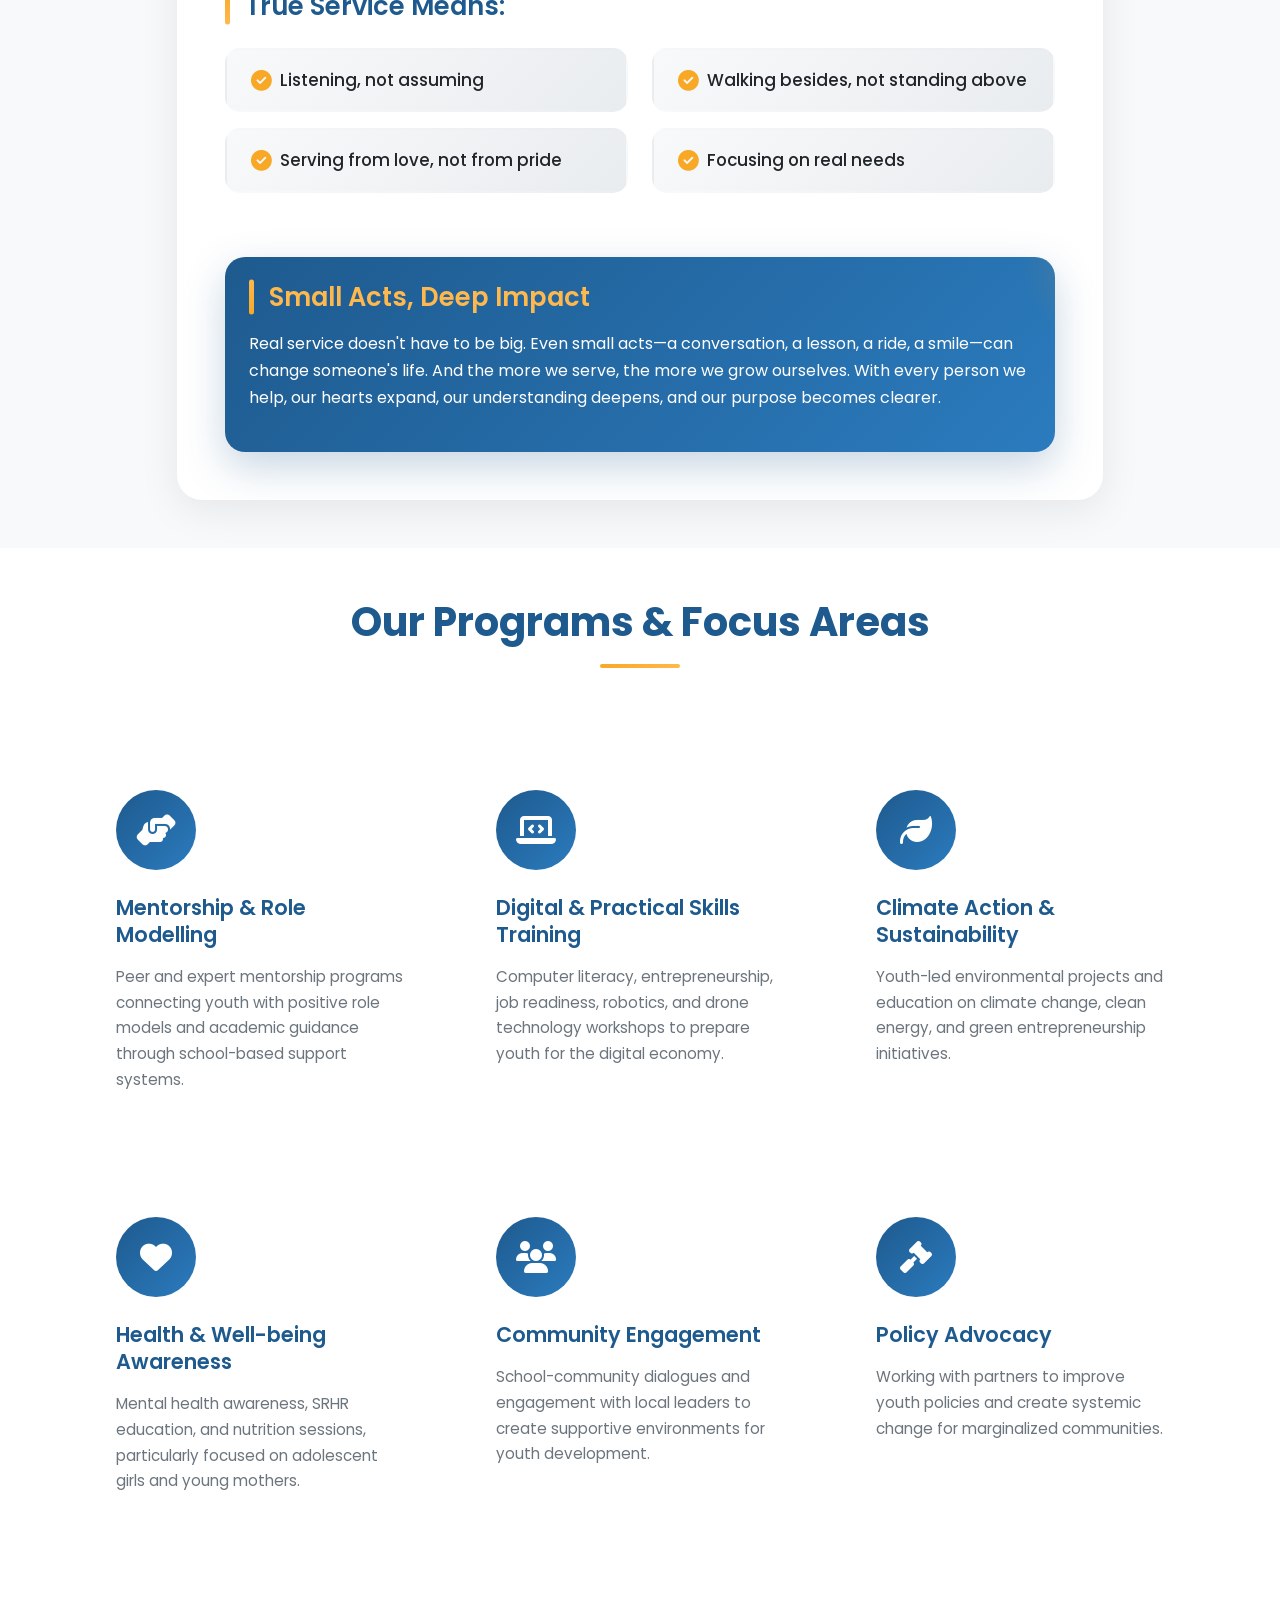
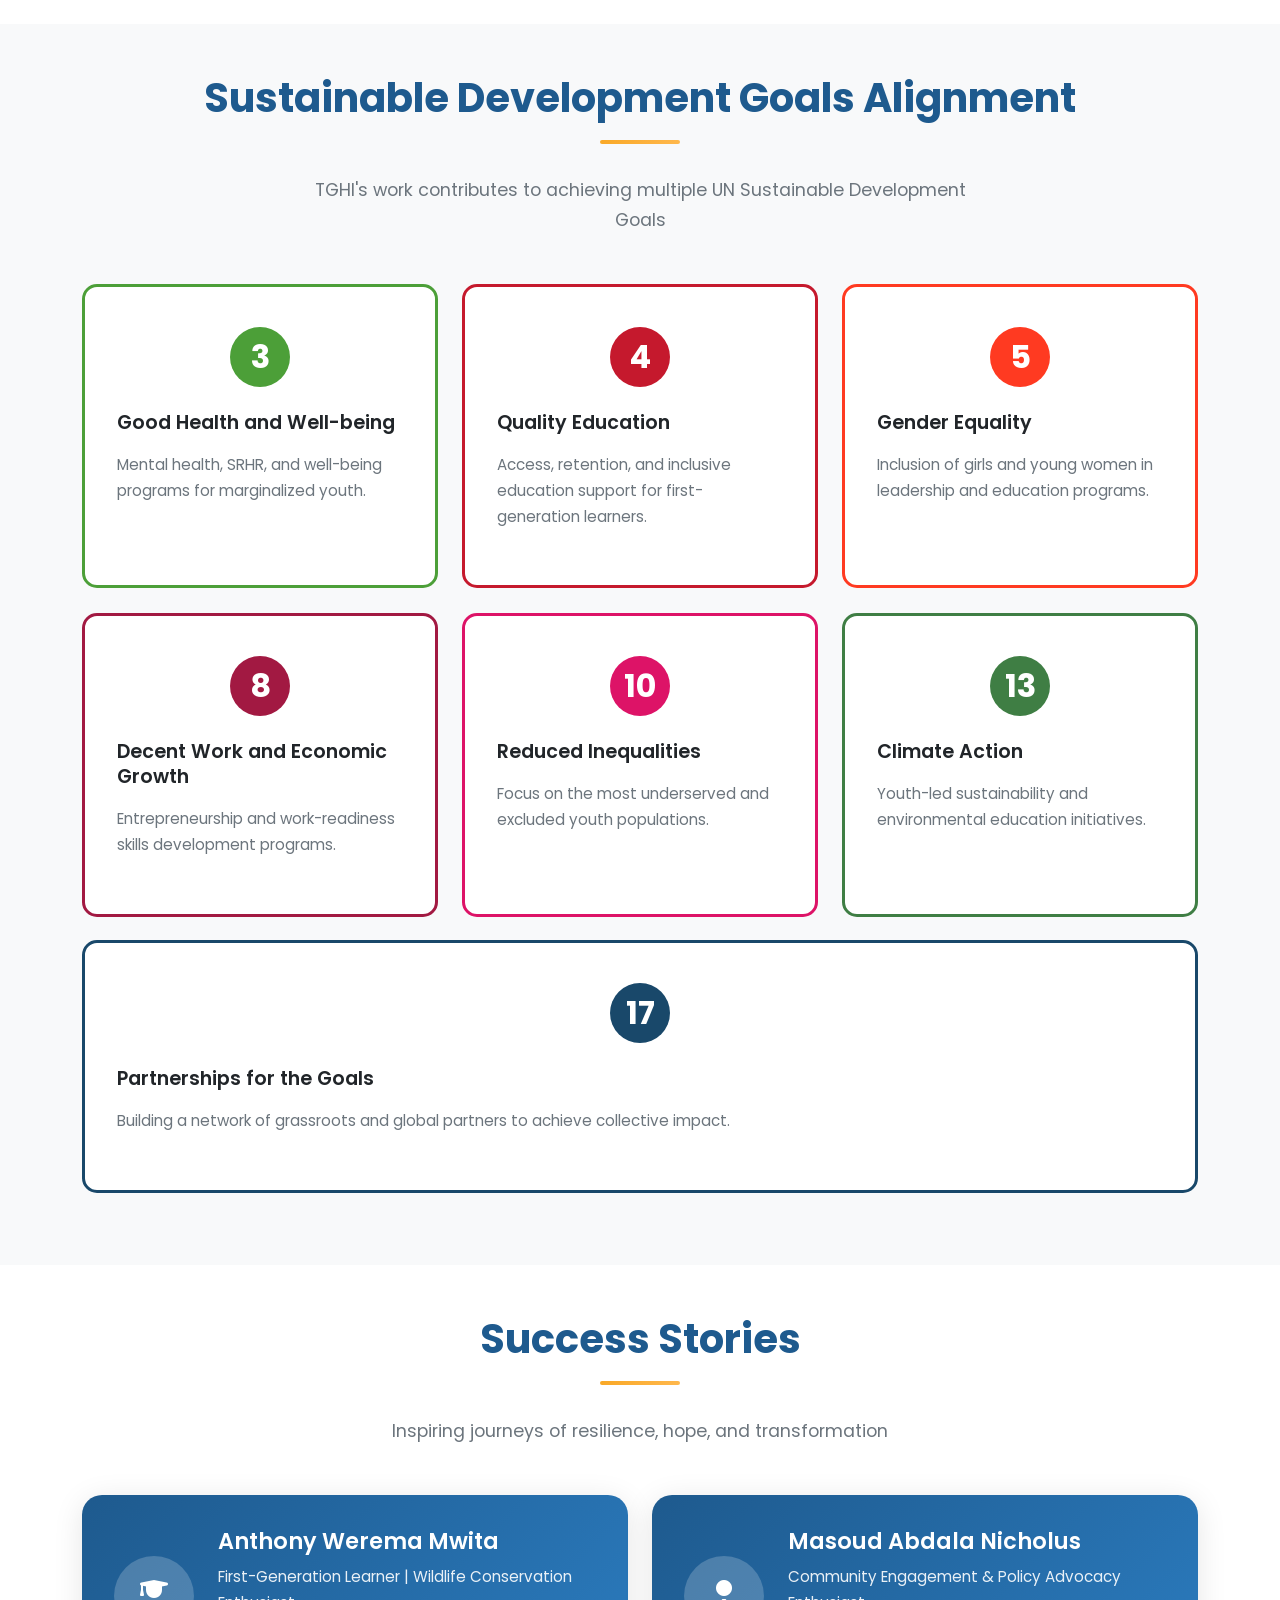
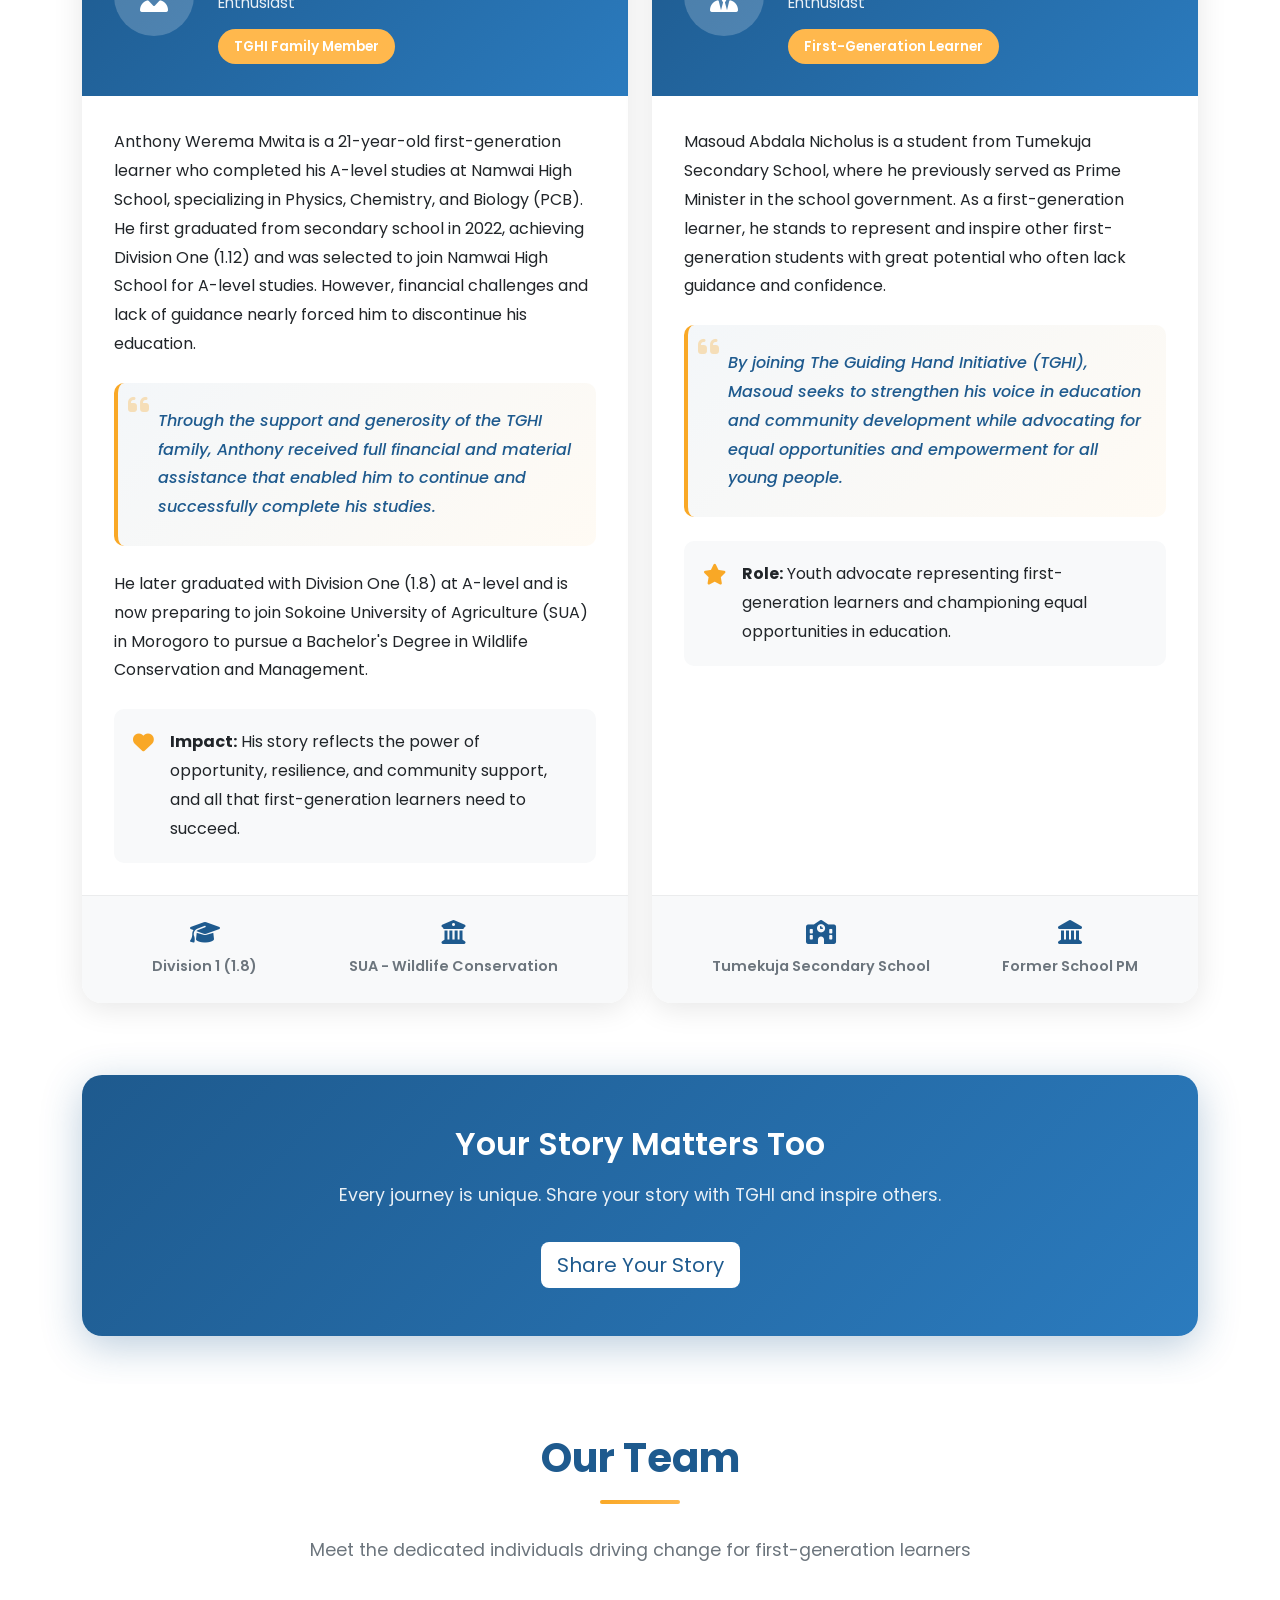
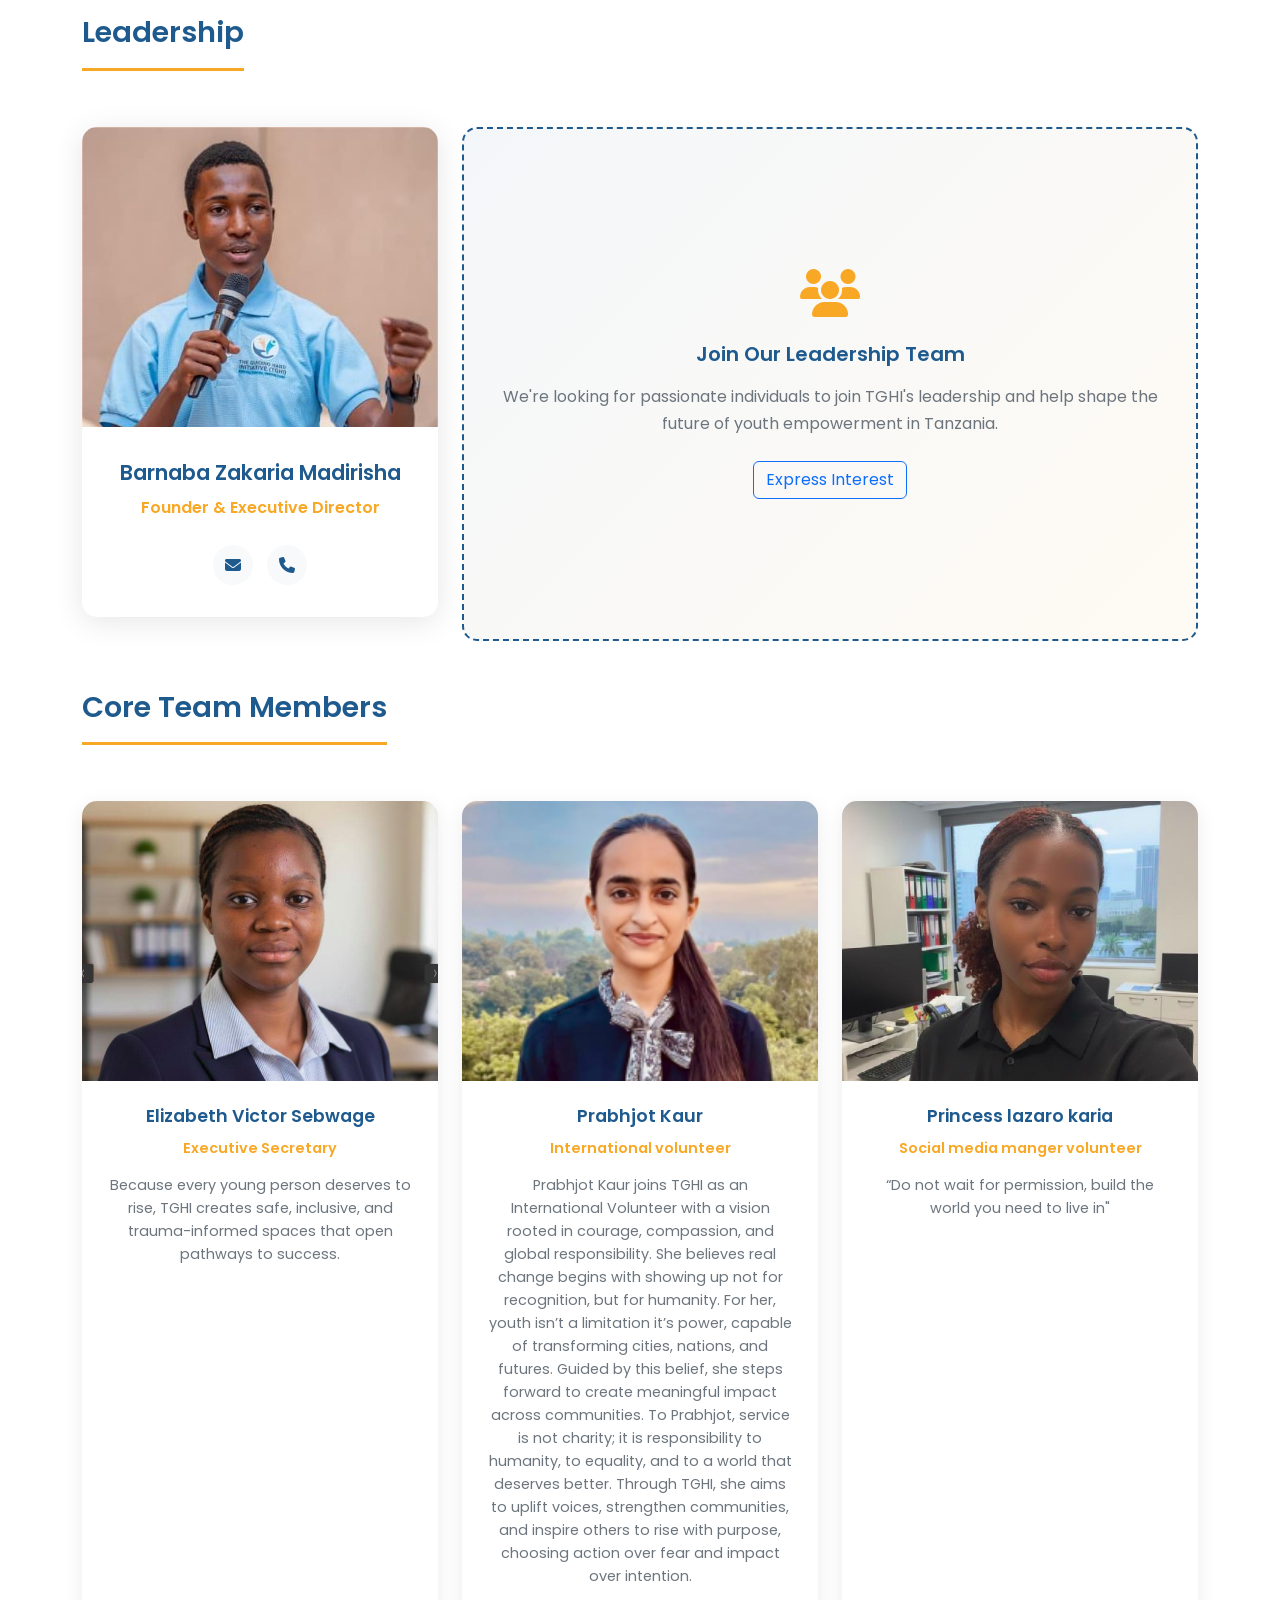
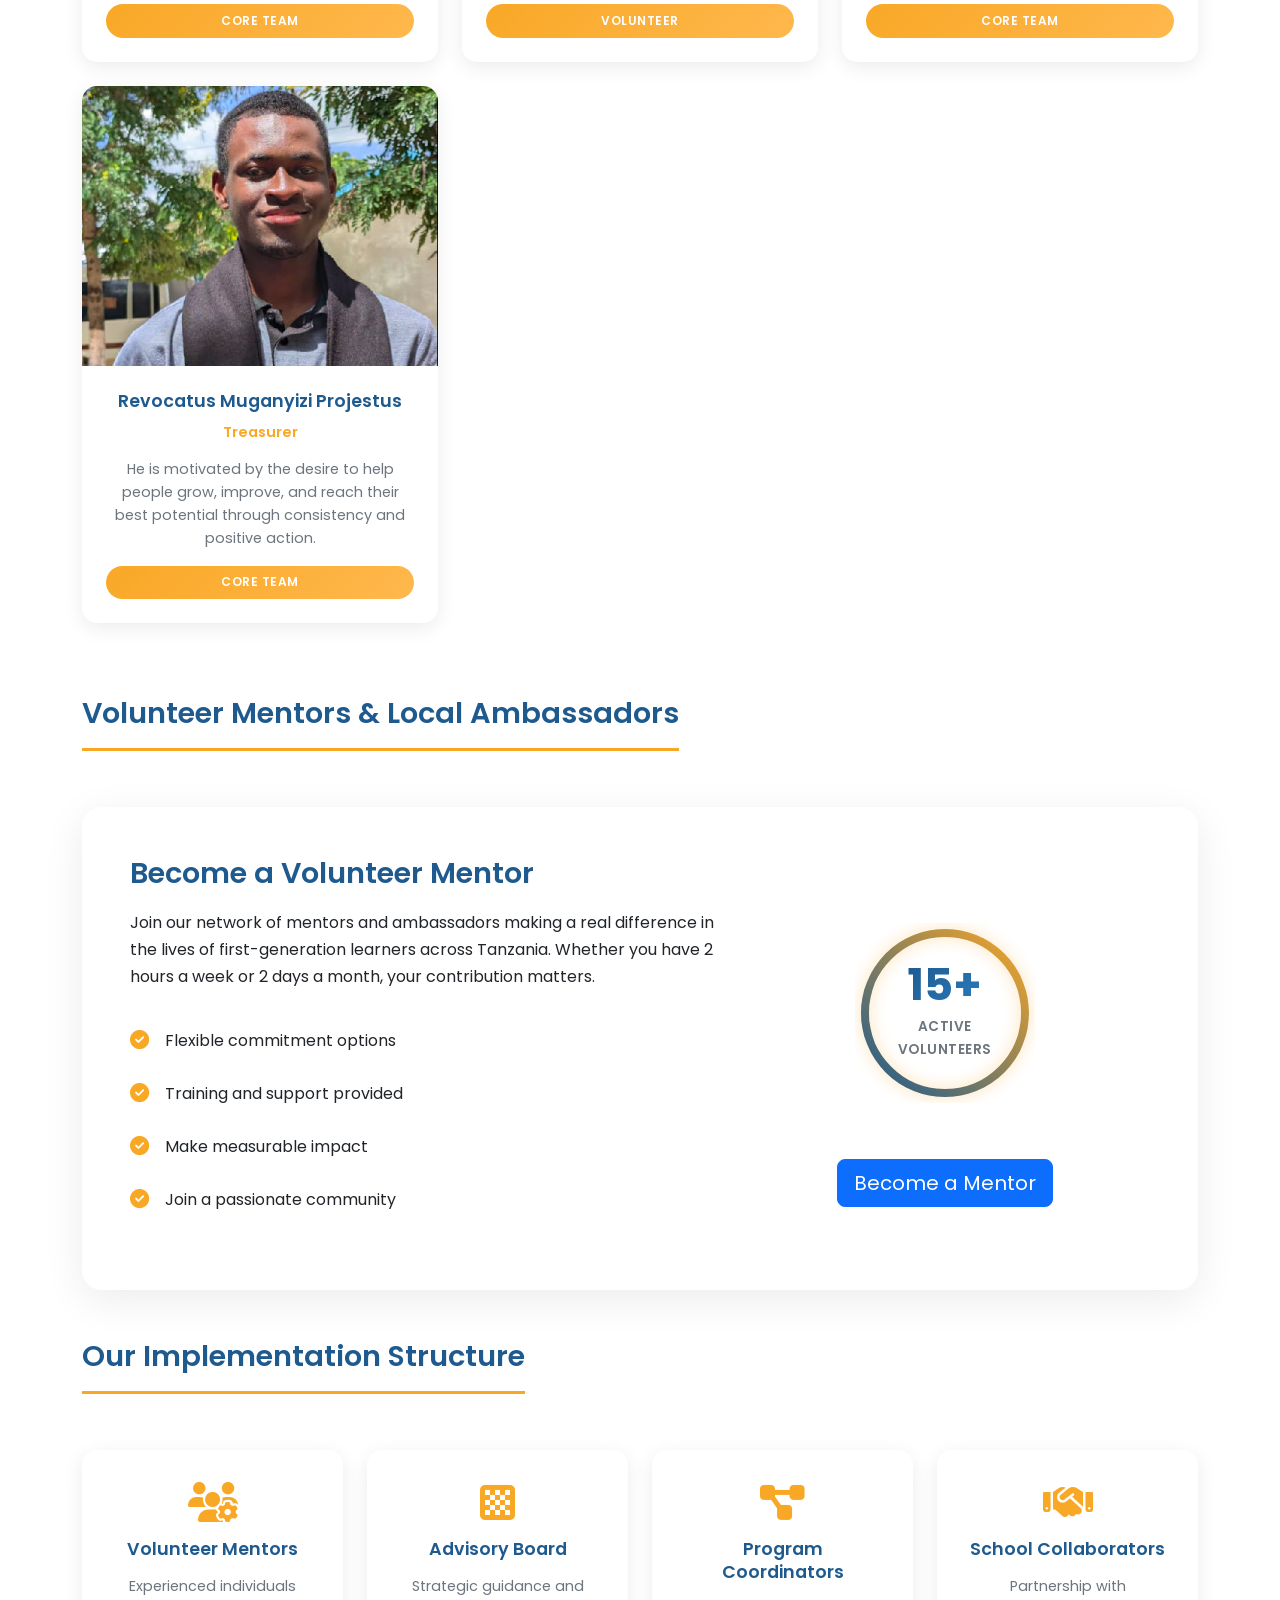
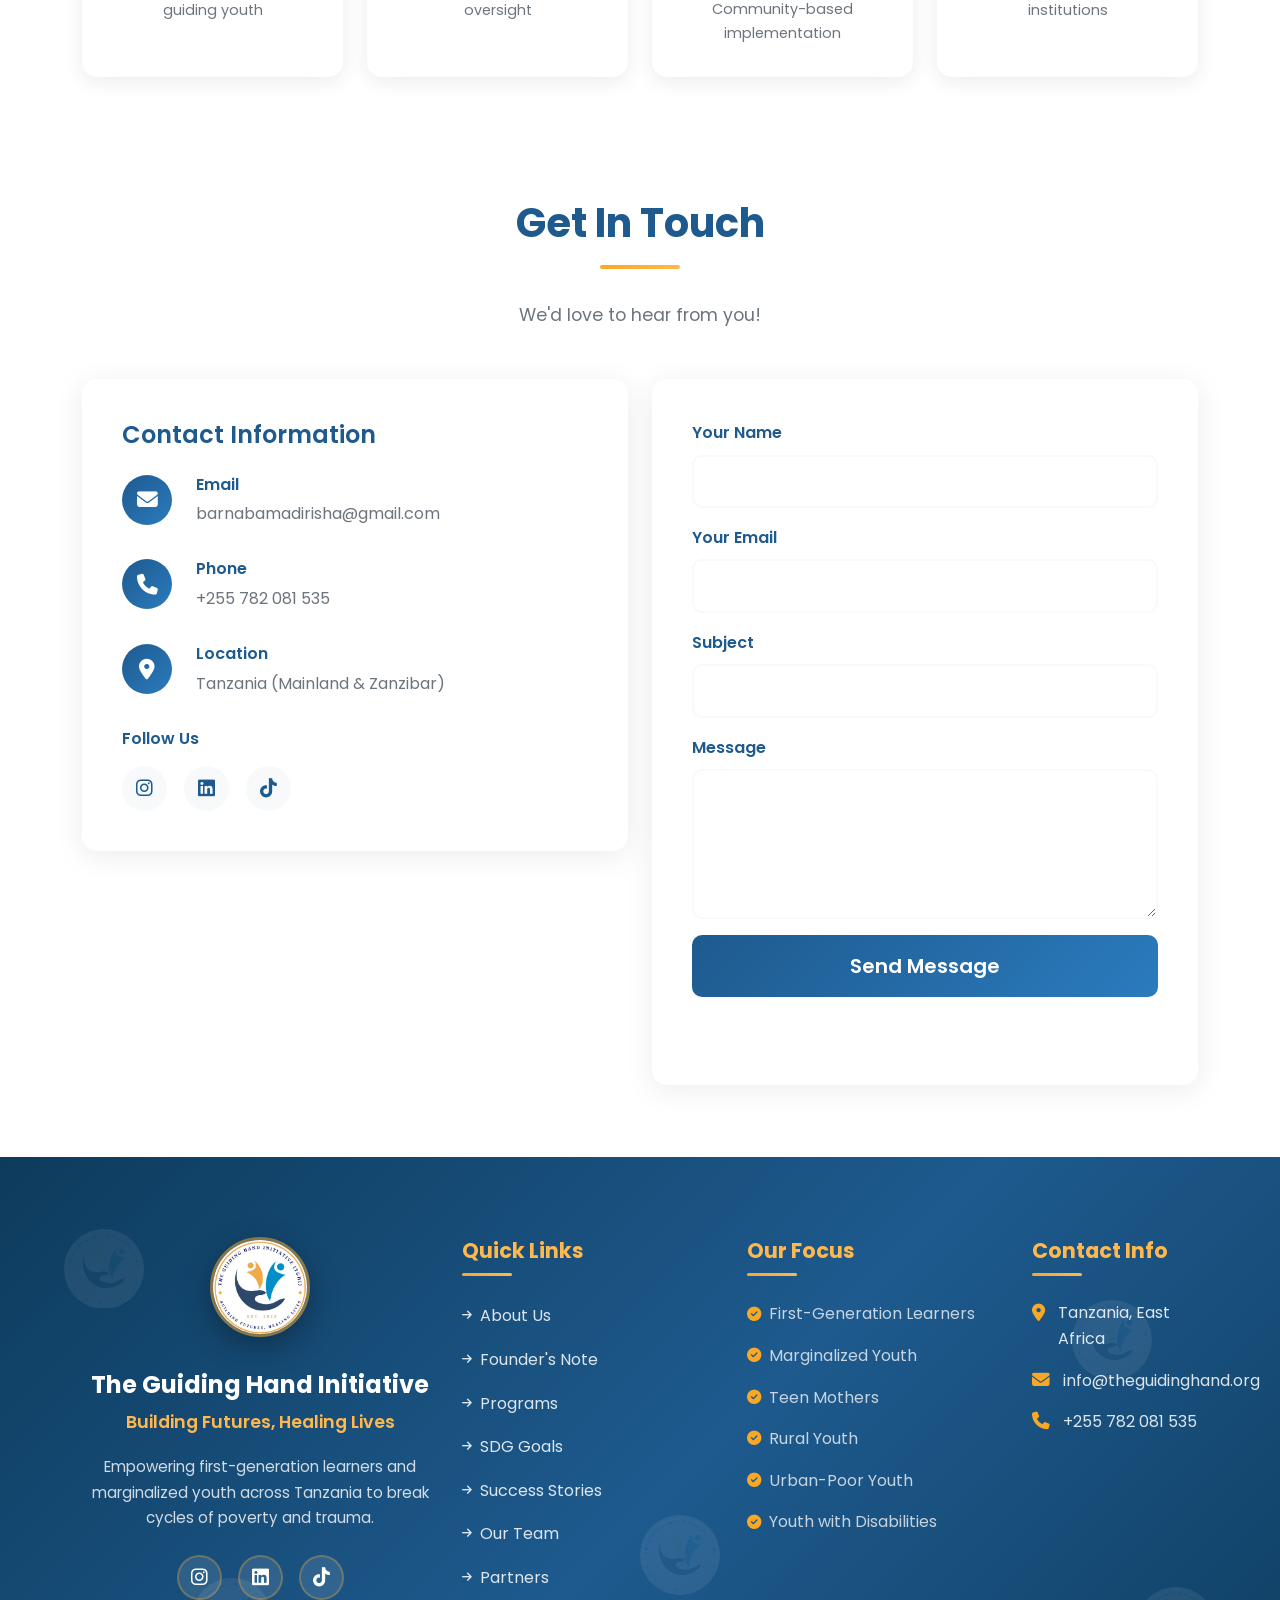
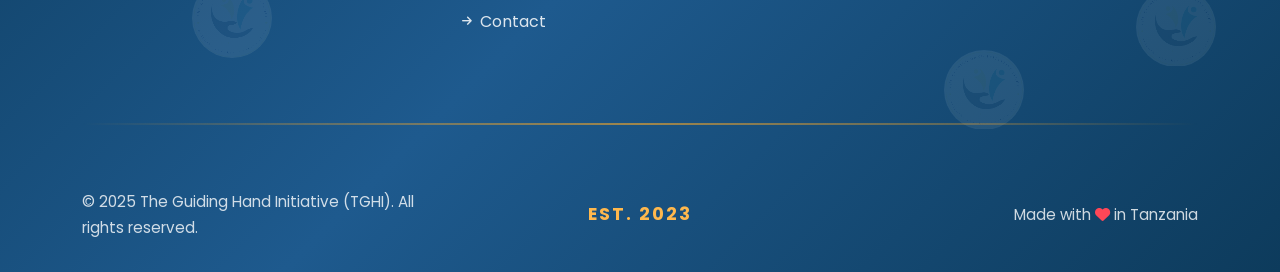
==== commit c878aa44: "Update contact email address for improved communication" ====
--- a/index.html
+++ b/index.html
@@ -1179,11 +1179,11 @@
                         </li>
                         <li>
                             <i class="fas fa-envelope"></i>
-                            <span>info@tghi.org</span>
+                            <span>info@theguidinghand.org</span>
                         </li>
                         <li>
                             <i class="fas fa-phone"></i>
-                            <span>+255 XXX XXX XXX</span>
+                            <span>+255 782 081 535</span>
                         </li>
                     </ul>
                 </div>
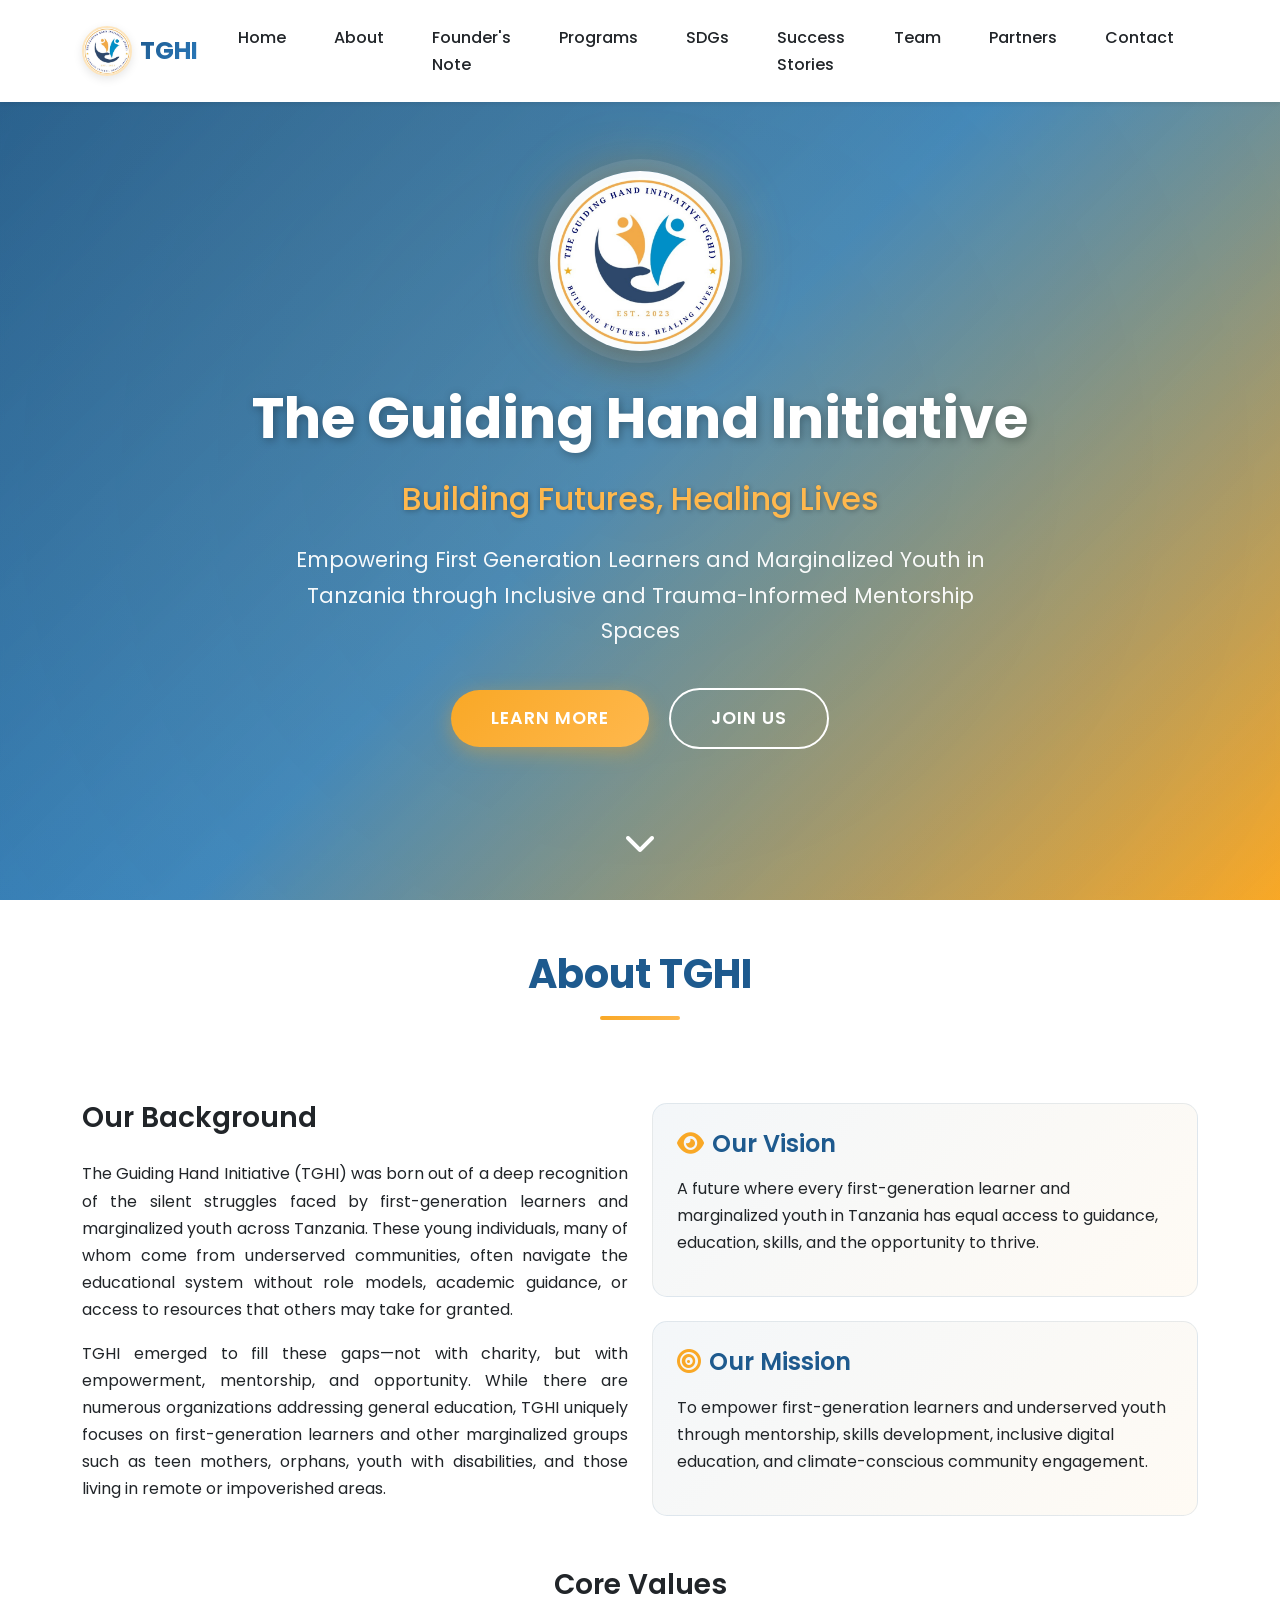
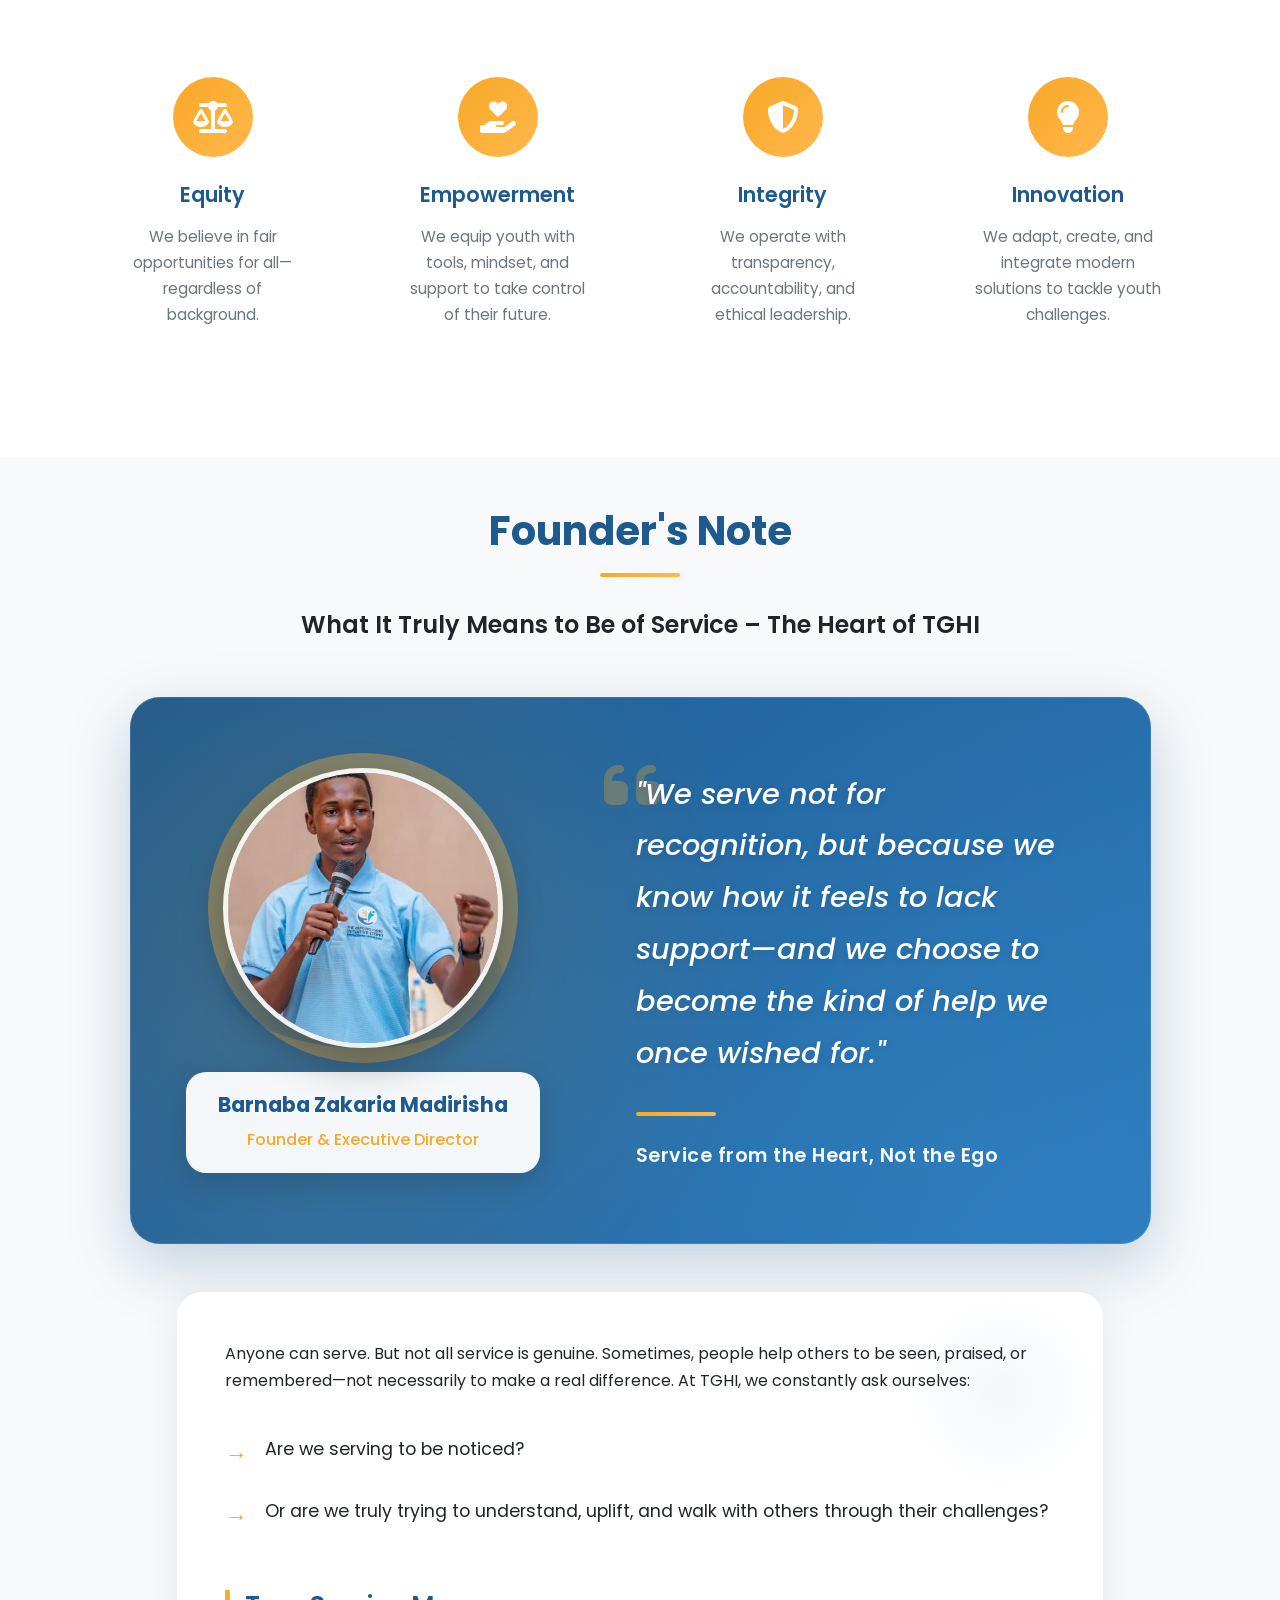
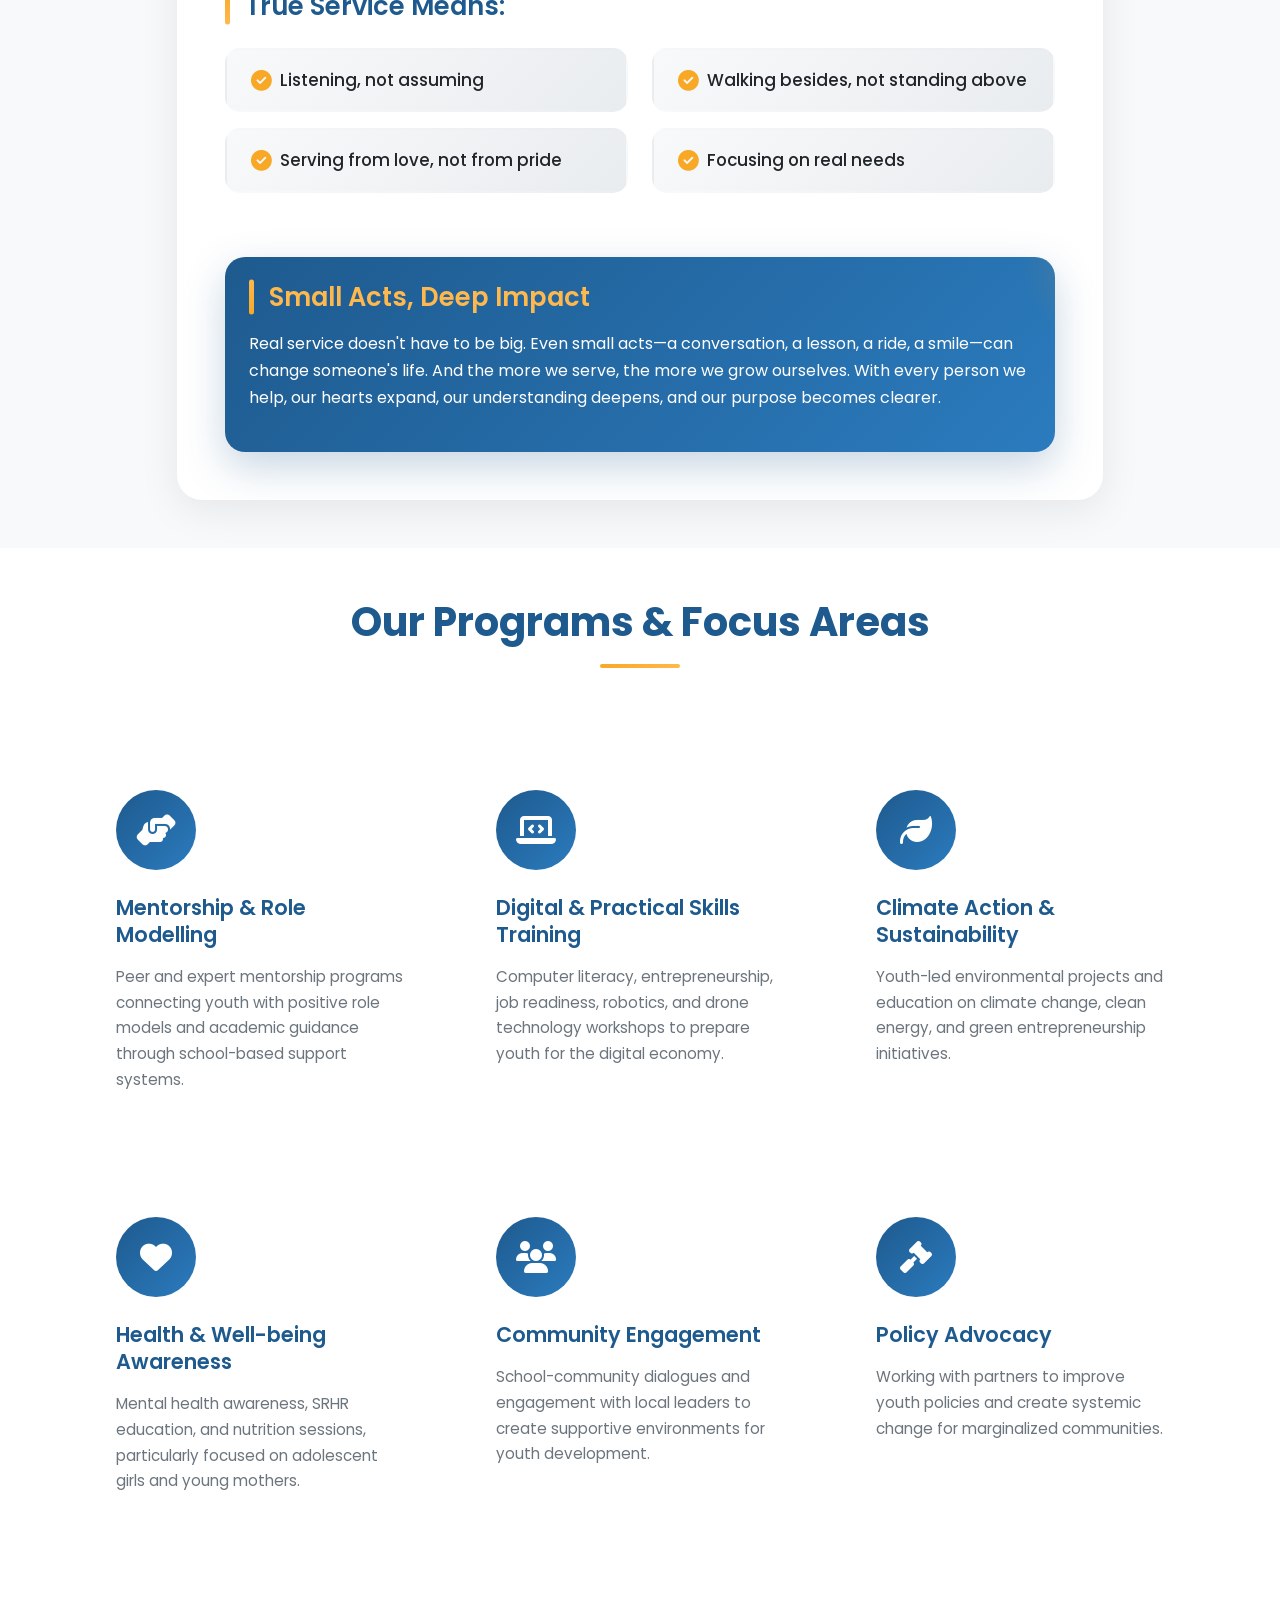
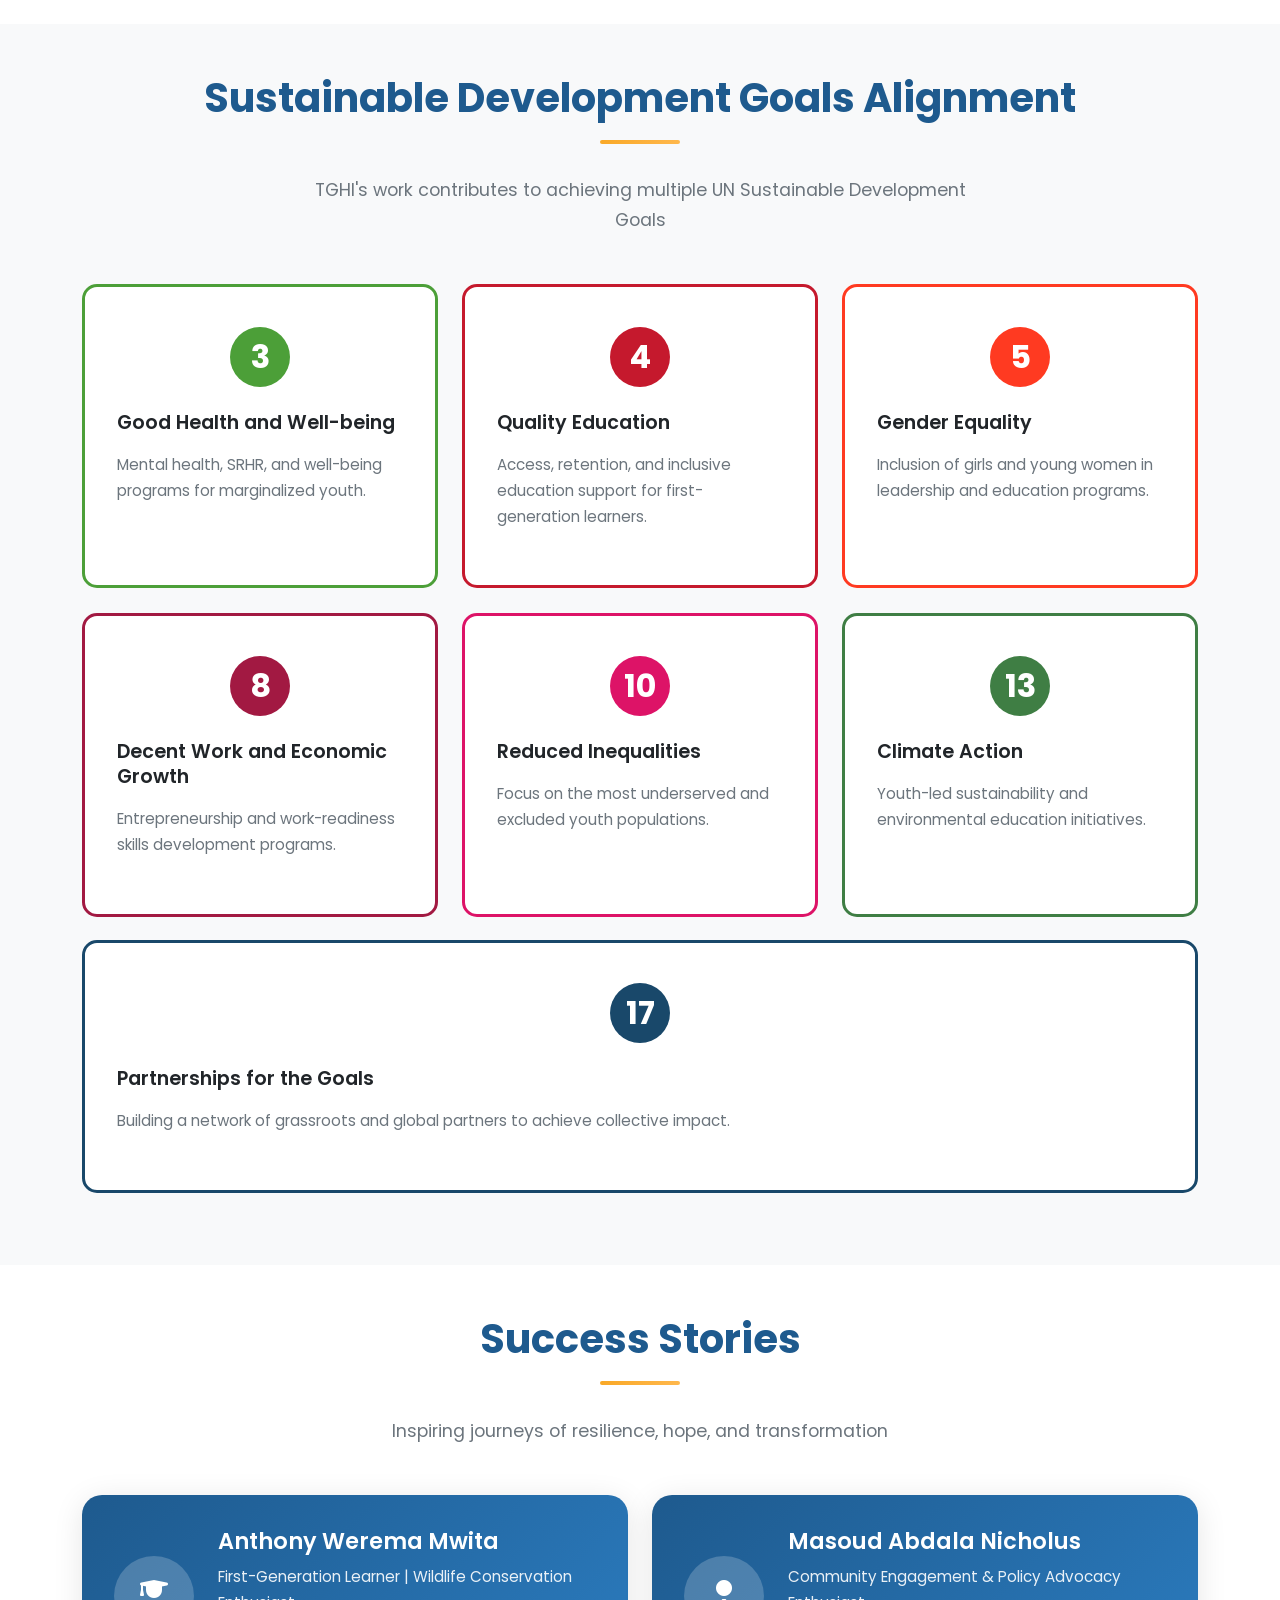
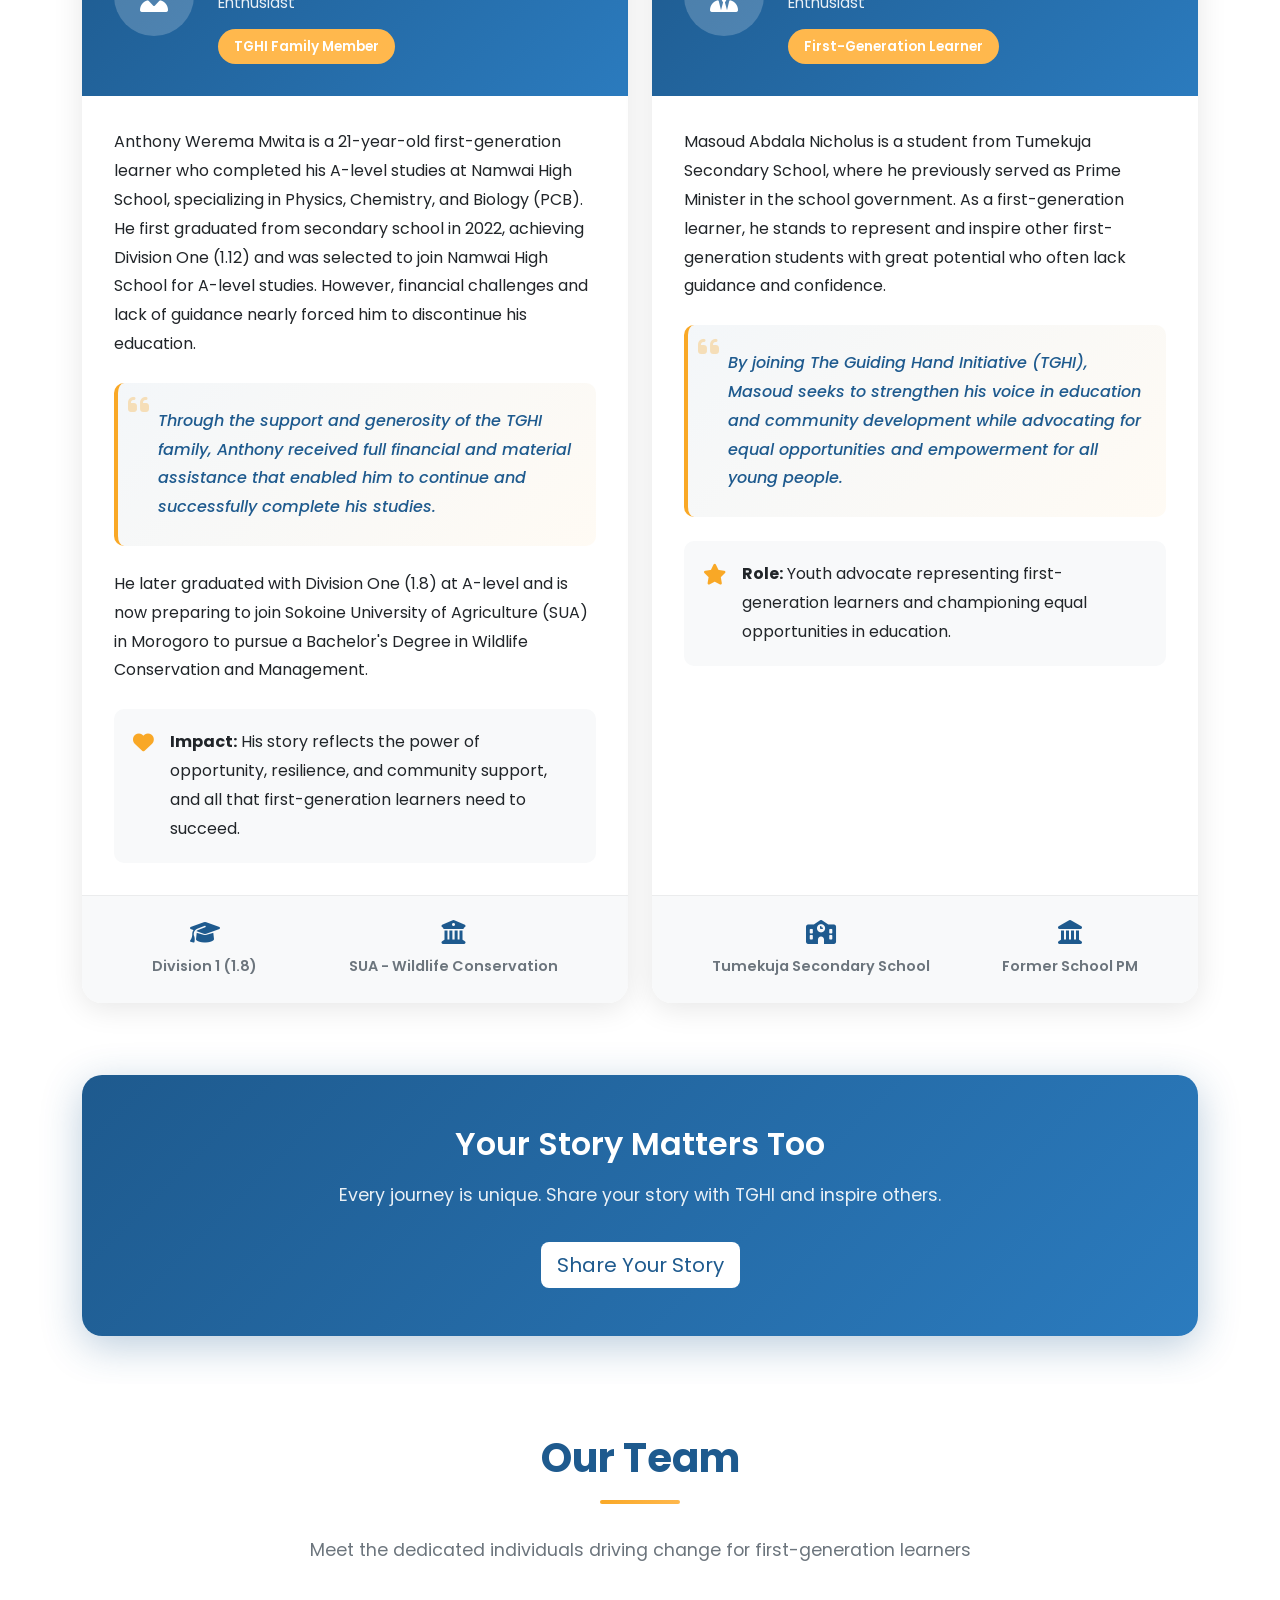
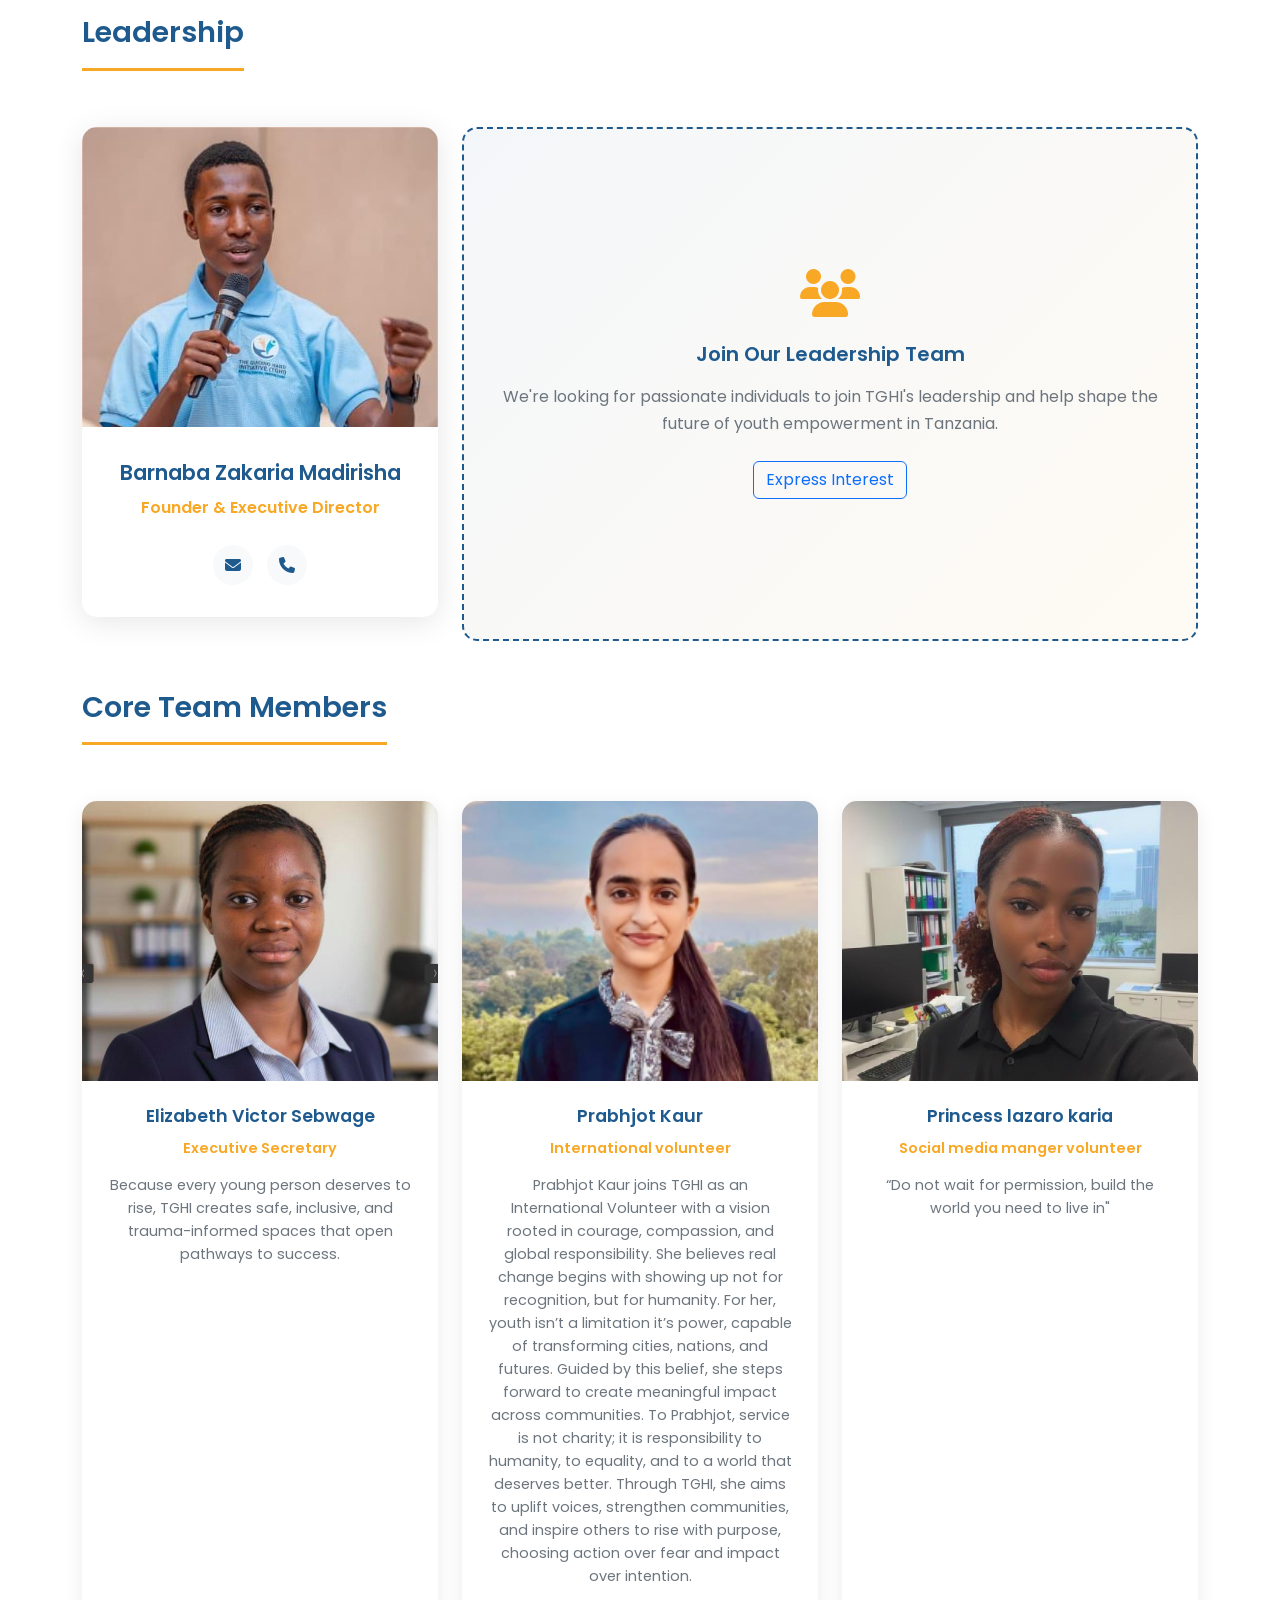
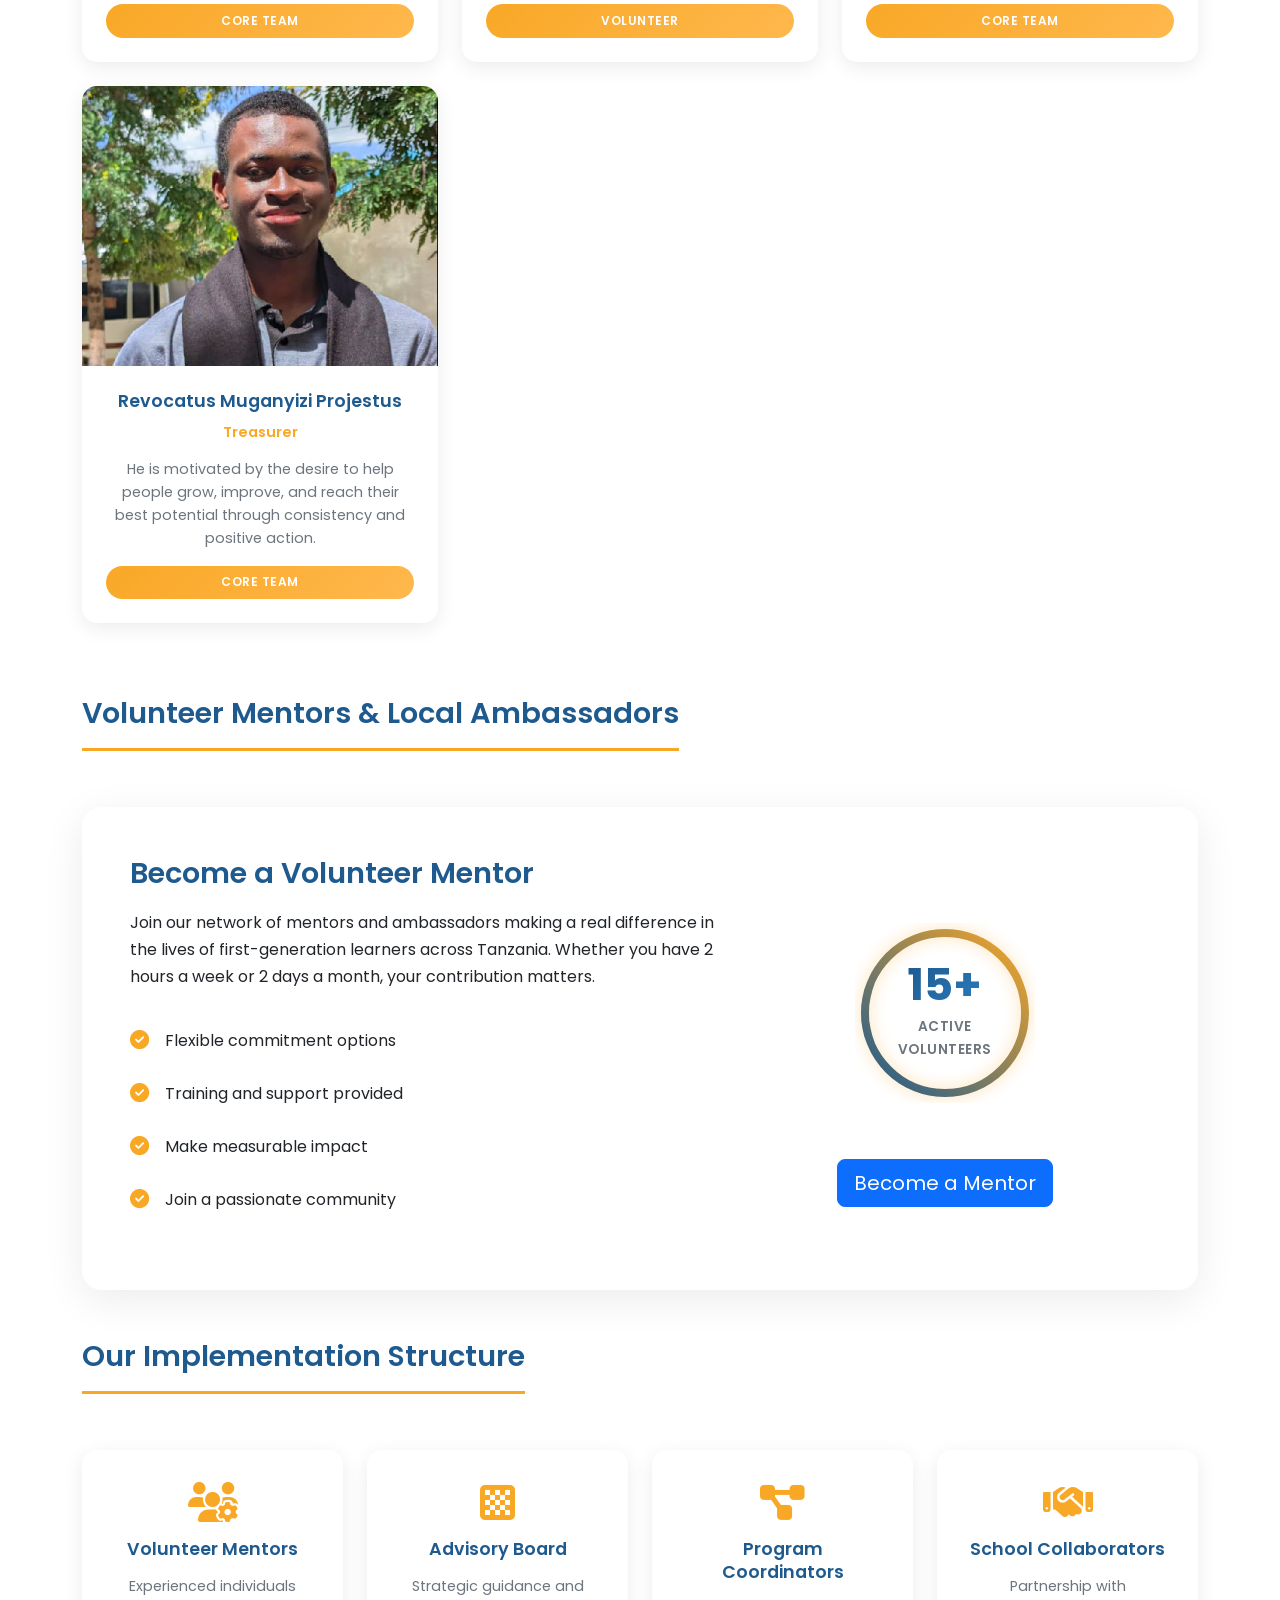
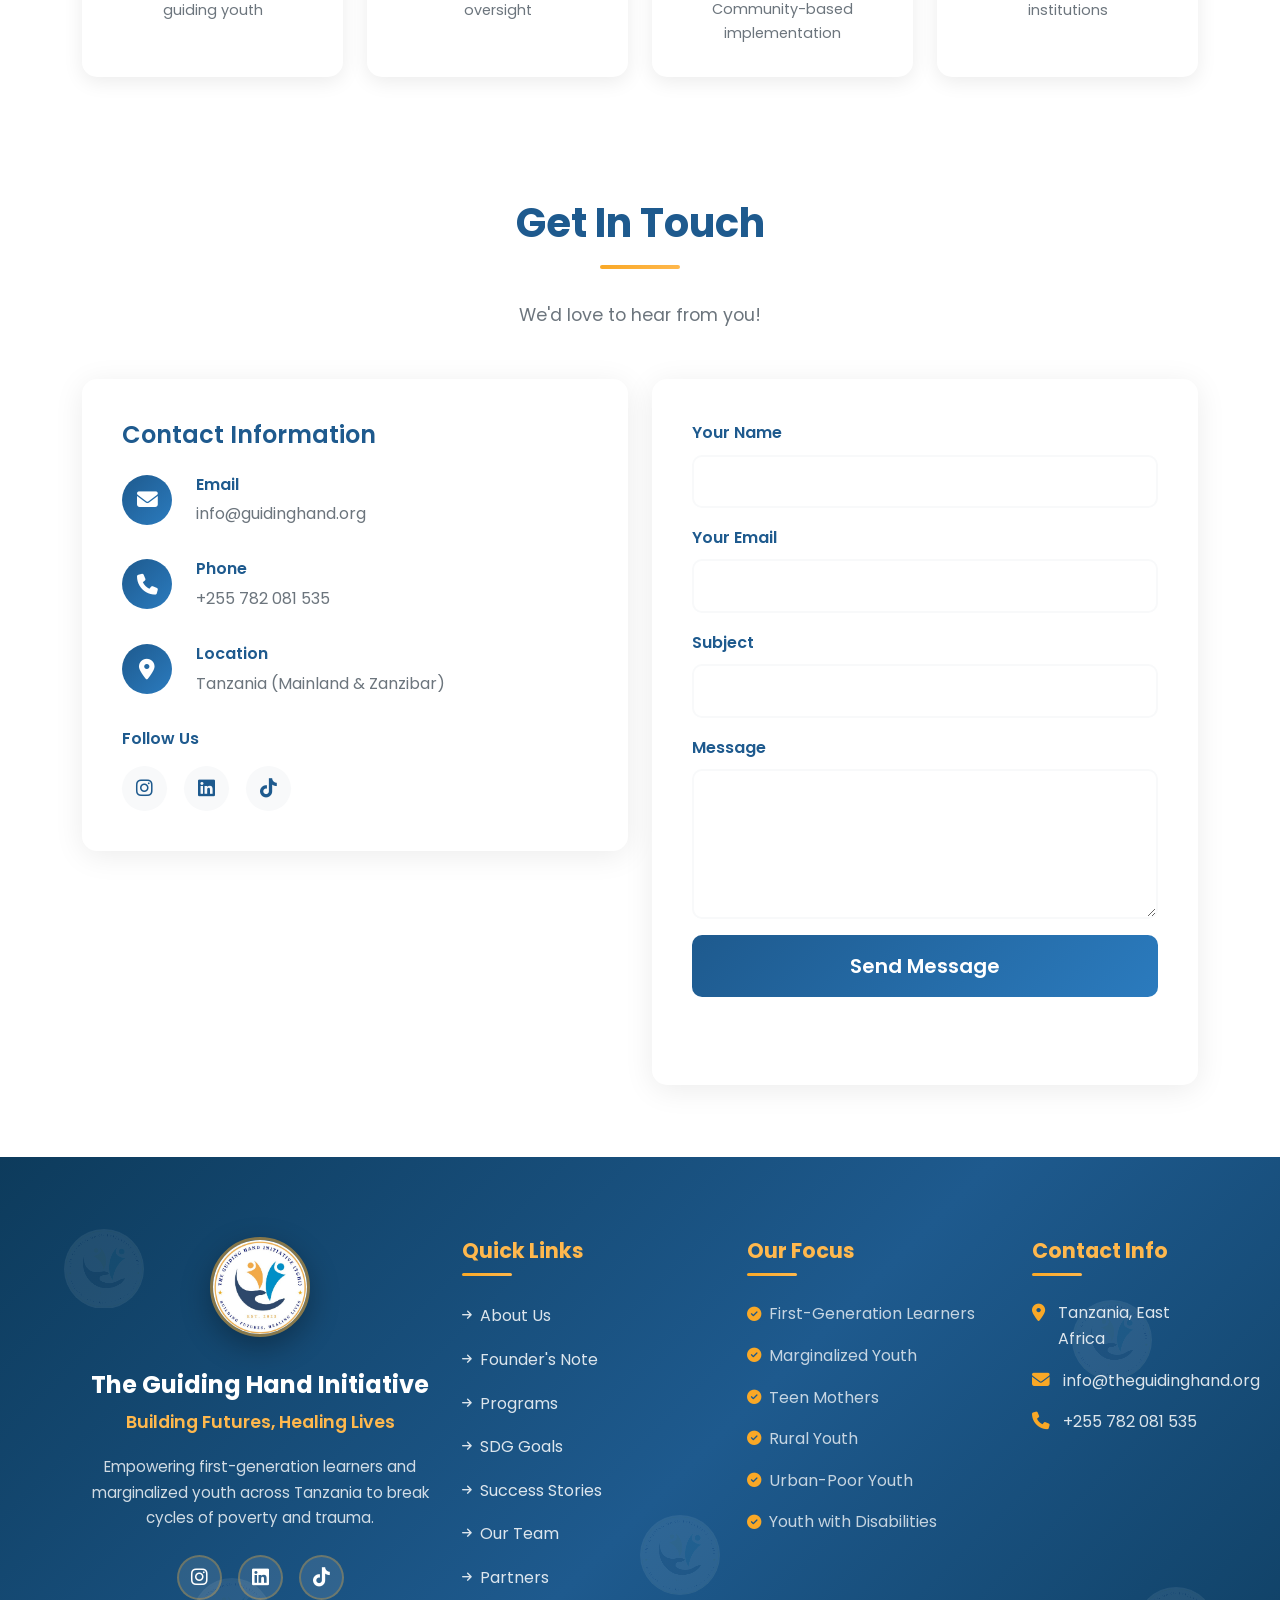
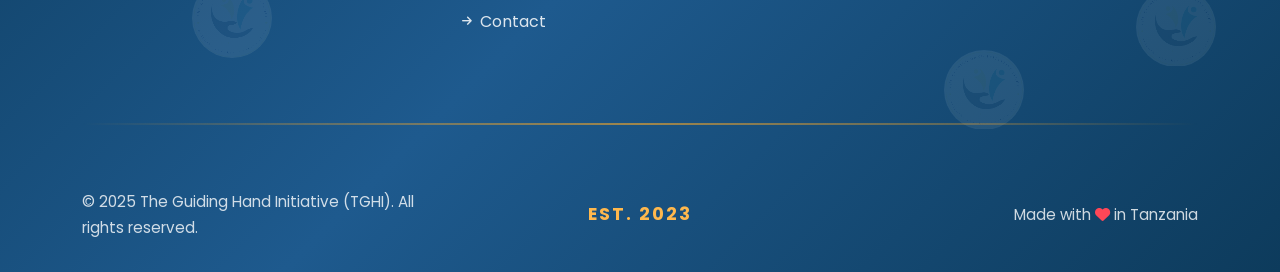
==== commit 10b0a05a: "Enhance volunteer section styling and update contact form submission to use Formspree" ====
--- a/index.html
+++ b/index.html
@@ -1009,7 +1009,7 @@
                             <i class="fas fa-envelope"></i>
                             <div>
                                 <h6>Email</h6>
-                                <a href="mailto:barnabamadirisha@gmail.com">barnabamadirisha@gmail.com</a>
+                                <a href="mailto:info@guidinghand.org">info@guidinghand.org</a>
                             </div>
                         </div>
                         <div class="contact-item">
@@ -1041,7 +1041,7 @@
                 </div>
                 <div class="col-lg-6 mb-4" data-aos="fade-left">
                     <div class="contact-form-wrapper">
-                        <form id="contactForm" class="contact-form">
+                        <form id="contactForm" class="contact-form" action="https://formspree.io/f/xpwknwdr" method="POST">
                             <div class="mb-3">
                                 <label for="name" class="form-label">Your Name</label>
                                 <input type="text" class="form-control" id="name" name="name" required>
@@ -1216,10 +1216,10 @@
 
     <!-- Bootstrap JS -->
     <script src="https://cdn.jsdelivr.net/npm/bootstrap@5.3.2/dist/js/bootstrap.bundle.min.js"></script>
-    
+
     <!-- AOS Animation Library -->
     <script src="https://unpkg.com/aos@2.3.1/dist/aos.js"></script>
-    
+
     <!-- Custom JS -->
     <script src="assets/js/main.js"></script>
 </body>
--- a/assets/css/style.css
+++ b/assets/css/style.css
@@ -2832,15 +2832,53 @@
     }
     
     .volunteer-section {
-        padding: 2rem;
-    }
-    
+        padding: 2rem 1.5rem;
+    }
+
+    .volunteer-section h5 {
+        font-size: 1.6rem;
+        margin-bottom: 1rem;
+    }
+
+    .volunteer-section p {
+        font-size: 1rem;
+        line-height: 1.7;
+    }
+
     .volunteer-section .row {
         flex-direction: column-reverse;
     }
-    
-    .volunteer-count {
-        margin-bottom: 2rem;
+
+    .volunteer-count-wrapper {
+        margin: 2rem 0 2.5rem 0;
+    }
+
+    .count-circle {
+        width: 150px;
+        height: 150px;
+    }
+
+    .count-number {
+        font-size: 2.4rem;
+    }
+
+    .count-label {
+        font-size: 0.9rem;
+    }
+
+    .volunteer-benefits {
+        margin-top: 1.5rem;
+    }
+
+    .volunteer-benefits li {
+        padding: 0.7rem 0;
+        font-size: 0.95rem;
+        gap: 0.8rem;
+    }
+
+    .volunteer-benefits i {
+        font-size: 1.1rem;
+        flex-shrink: 0;
     }
 }
 
@@ -3000,16 +3038,33 @@
     }
     
     .volunteer-section {
-        padding: 1.5rem;
-    }
-    
+        padding: 1.5rem 1.2rem;
+        border-radius: 15px;
+    }
+
+    .volunteer-section h5 {
+        font-size: 1.4rem;
+        text-align: center;
+        margin-bottom: 1rem;
+    }
+
+    .volunteer-section p {
+        font-size: 0.95rem;
+        text-align: center;
+        margin-bottom: 1.5rem;
+    }
+
+    .volunteer-count-wrapper {
+        margin: 1.5rem 0 2rem 0;
+    }
+
     .count-circle {
-        width: 120px;
-        height: 120px;
-    }
-    
+        width: 140px;
+        height: 140px;
+    }
+
     .count-number {
-        font-size: 2rem;
+        font-size: 2.2rem;
     }
     
     /* Partners */
@@ -3498,23 +3553,47 @@
     }
     
     .volunteer-section {
-        padding: 1rem;
-    }
-    
+        padding: 1.5rem 1rem;
+        border-radius: 12px;
+    }
+
     .volunteer-section h5 {
         font-size: 1.3rem;
-    }
-    
+        text-align: center;
+        line-height: 1.4;
+    }
+
+    .volunteer-section p {
+        font-size: 0.9rem;
+        text-align: center;
+        line-height: 1.6;
+        margin-bottom: 1.2rem;
+    }
+
+    .volunteer-benefits {
+        margin-top: 1.2rem;
+    }
+
     .volunteer-benefits li {
         font-size: 0.9rem;
         padding: 0.6rem 0;
-    }
-    
+        gap: 0.6rem;
+        align-items: flex-start;
+    }
+
+    .volunteer-benefits i {
+        margin-top: 0.2rem;
+    }
+
+    .volunteer-count-wrapper {
+        margin: 1.5rem 0;
+    }
+
     .count-circle {
-        width: 100px;
-        height: 100px;
-    }
-    
+        width: 120px;
+        height: 120px;
+    }
+
     .count-number {
         font-size: 1.8rem;
     }
@@ -3522,7 +3601,14 @@
     .count-label {
         font-size: 0.8rem;
     }
-    
+
+    .volunteer-section .btn {
+        width: 100%;
+        max-width: 300px;
+        font-size: 0.95rem;
+        padding: 0.9rem 1.5rem;
+    }
+
     .structure-card {
         padding: 1.5rem 1rem;
     }
